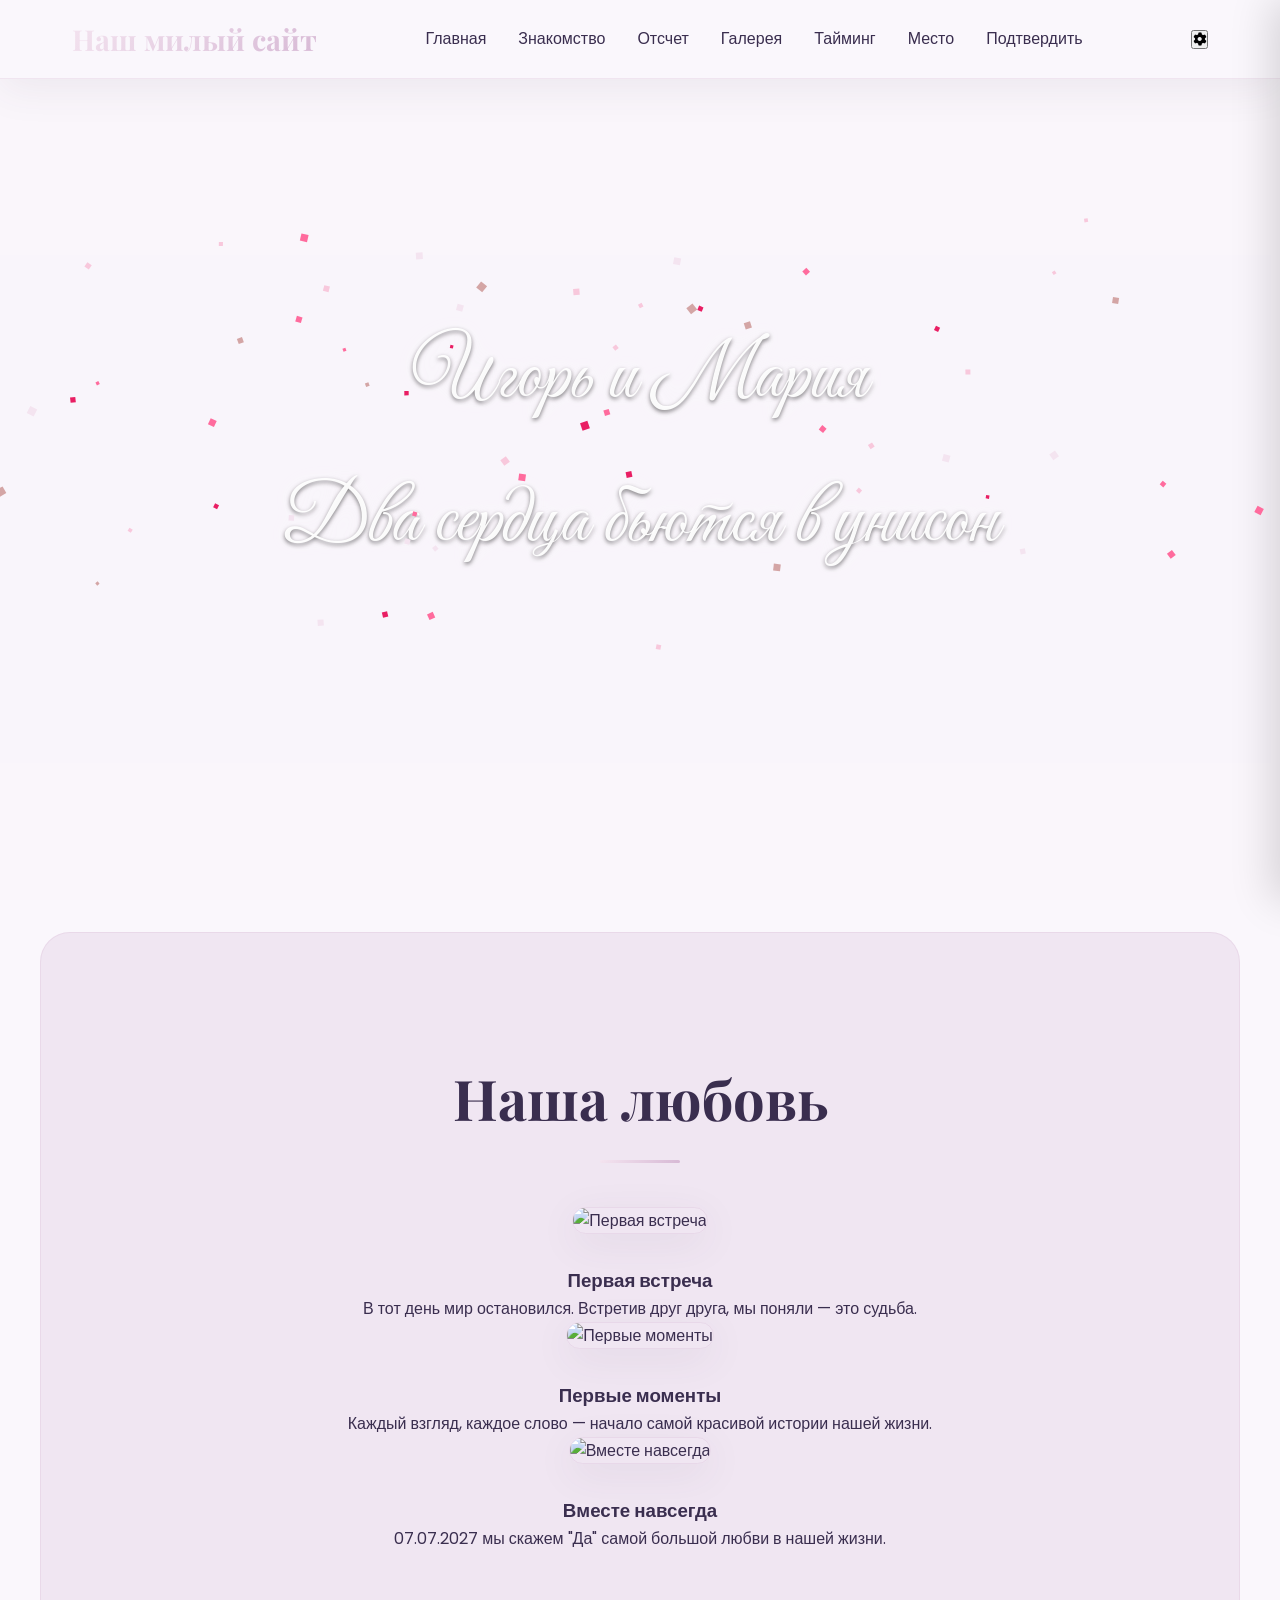
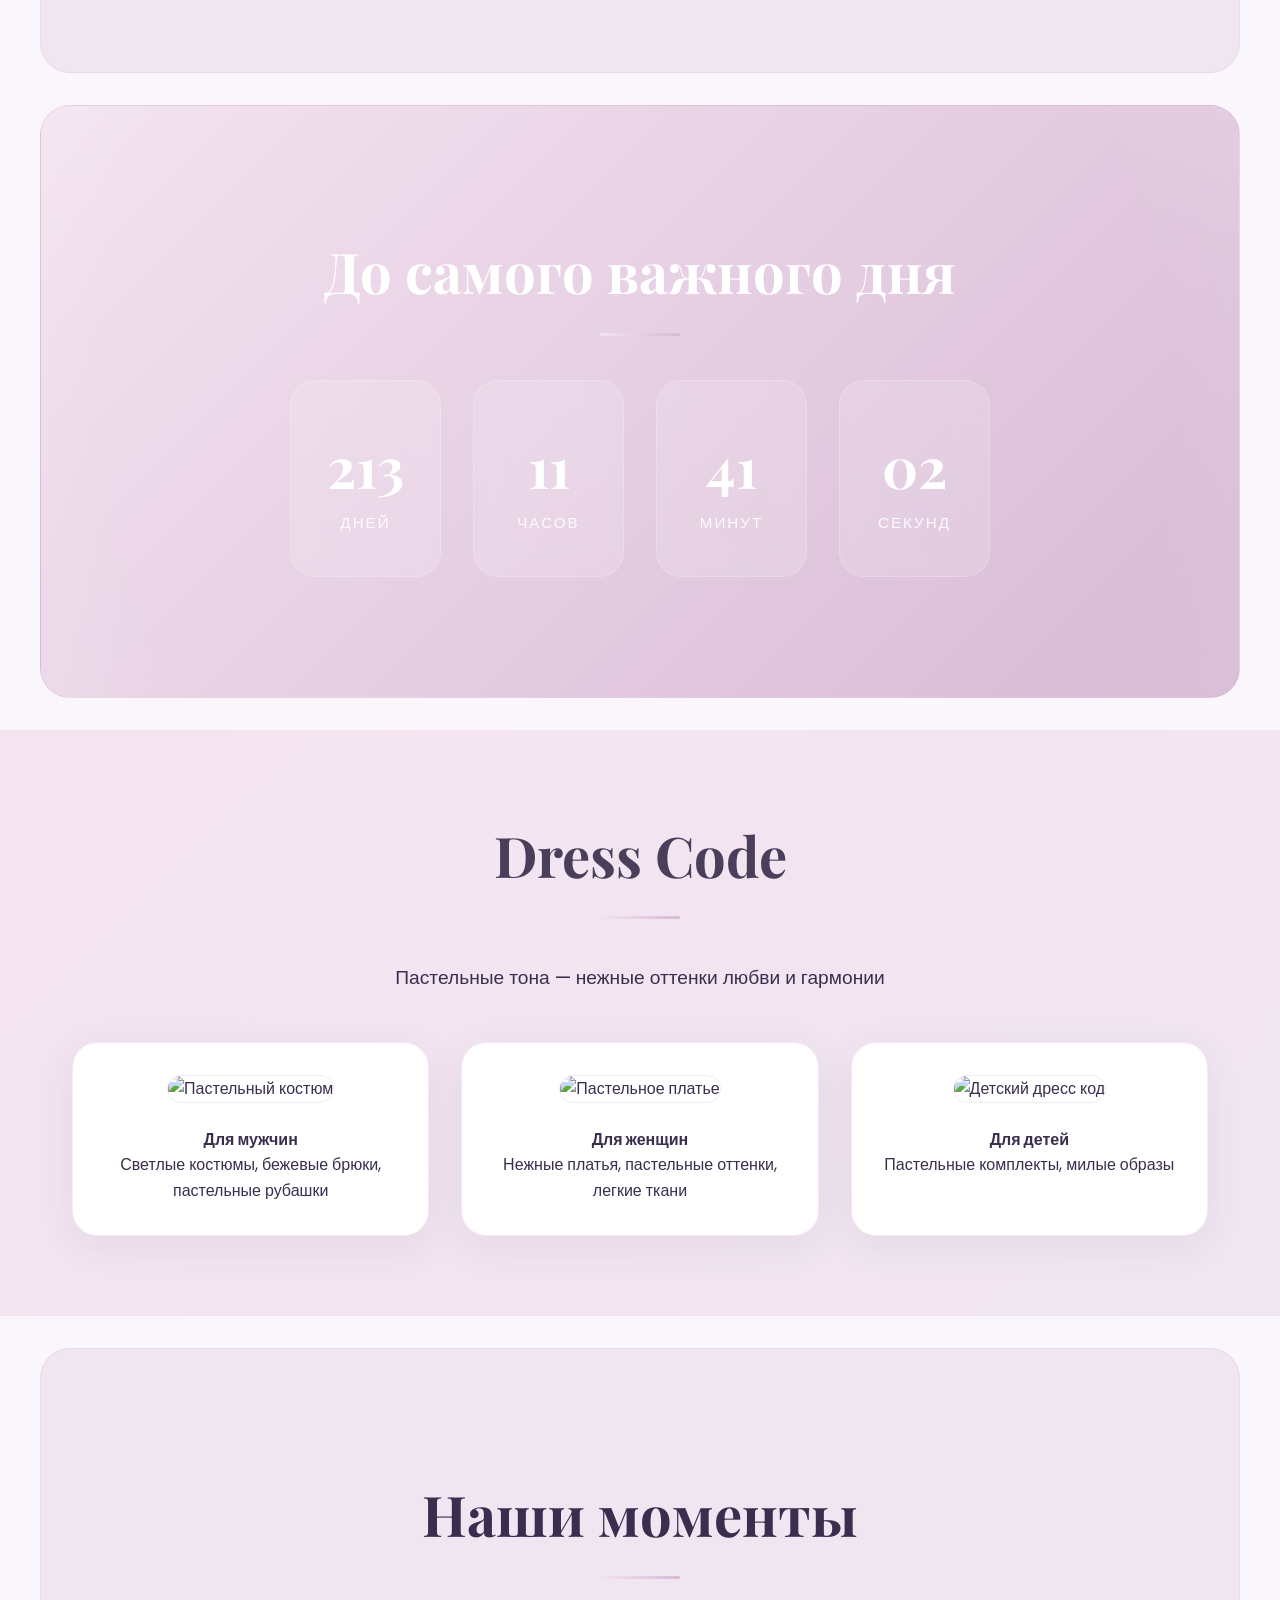
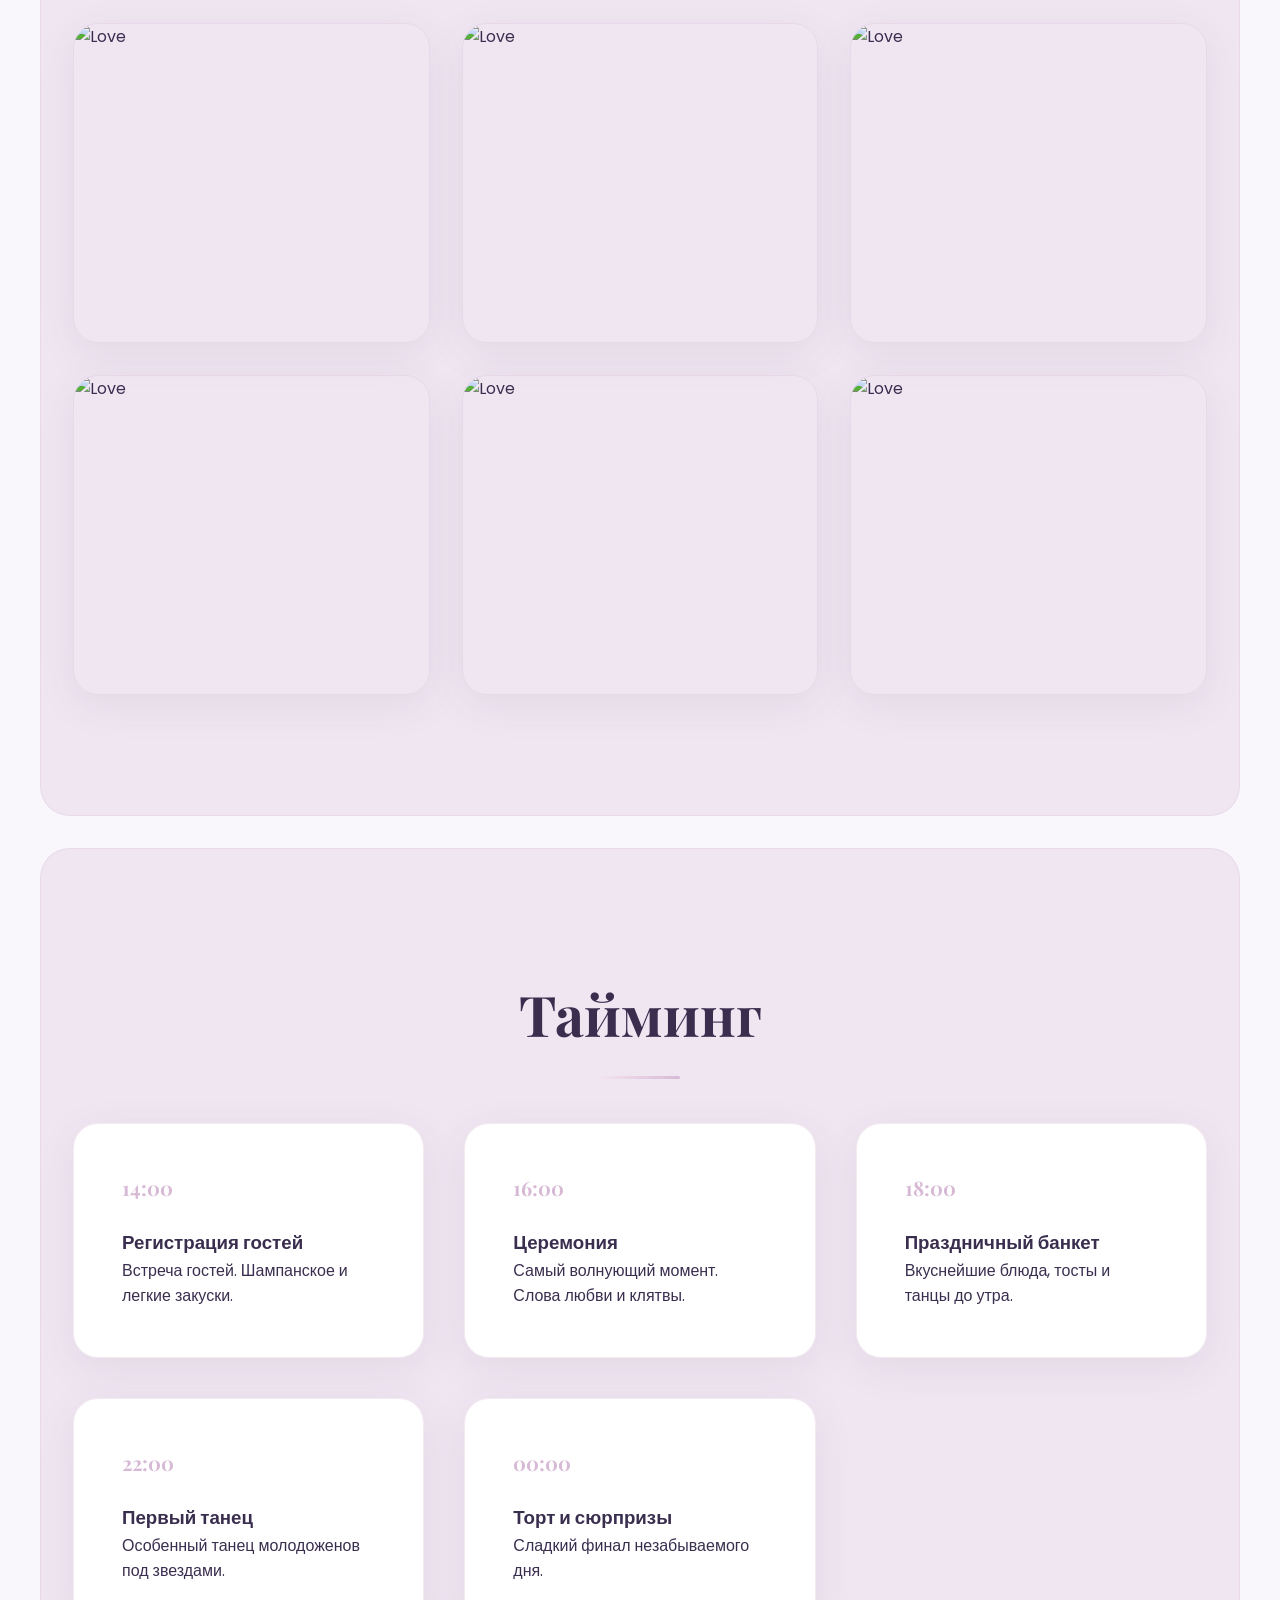
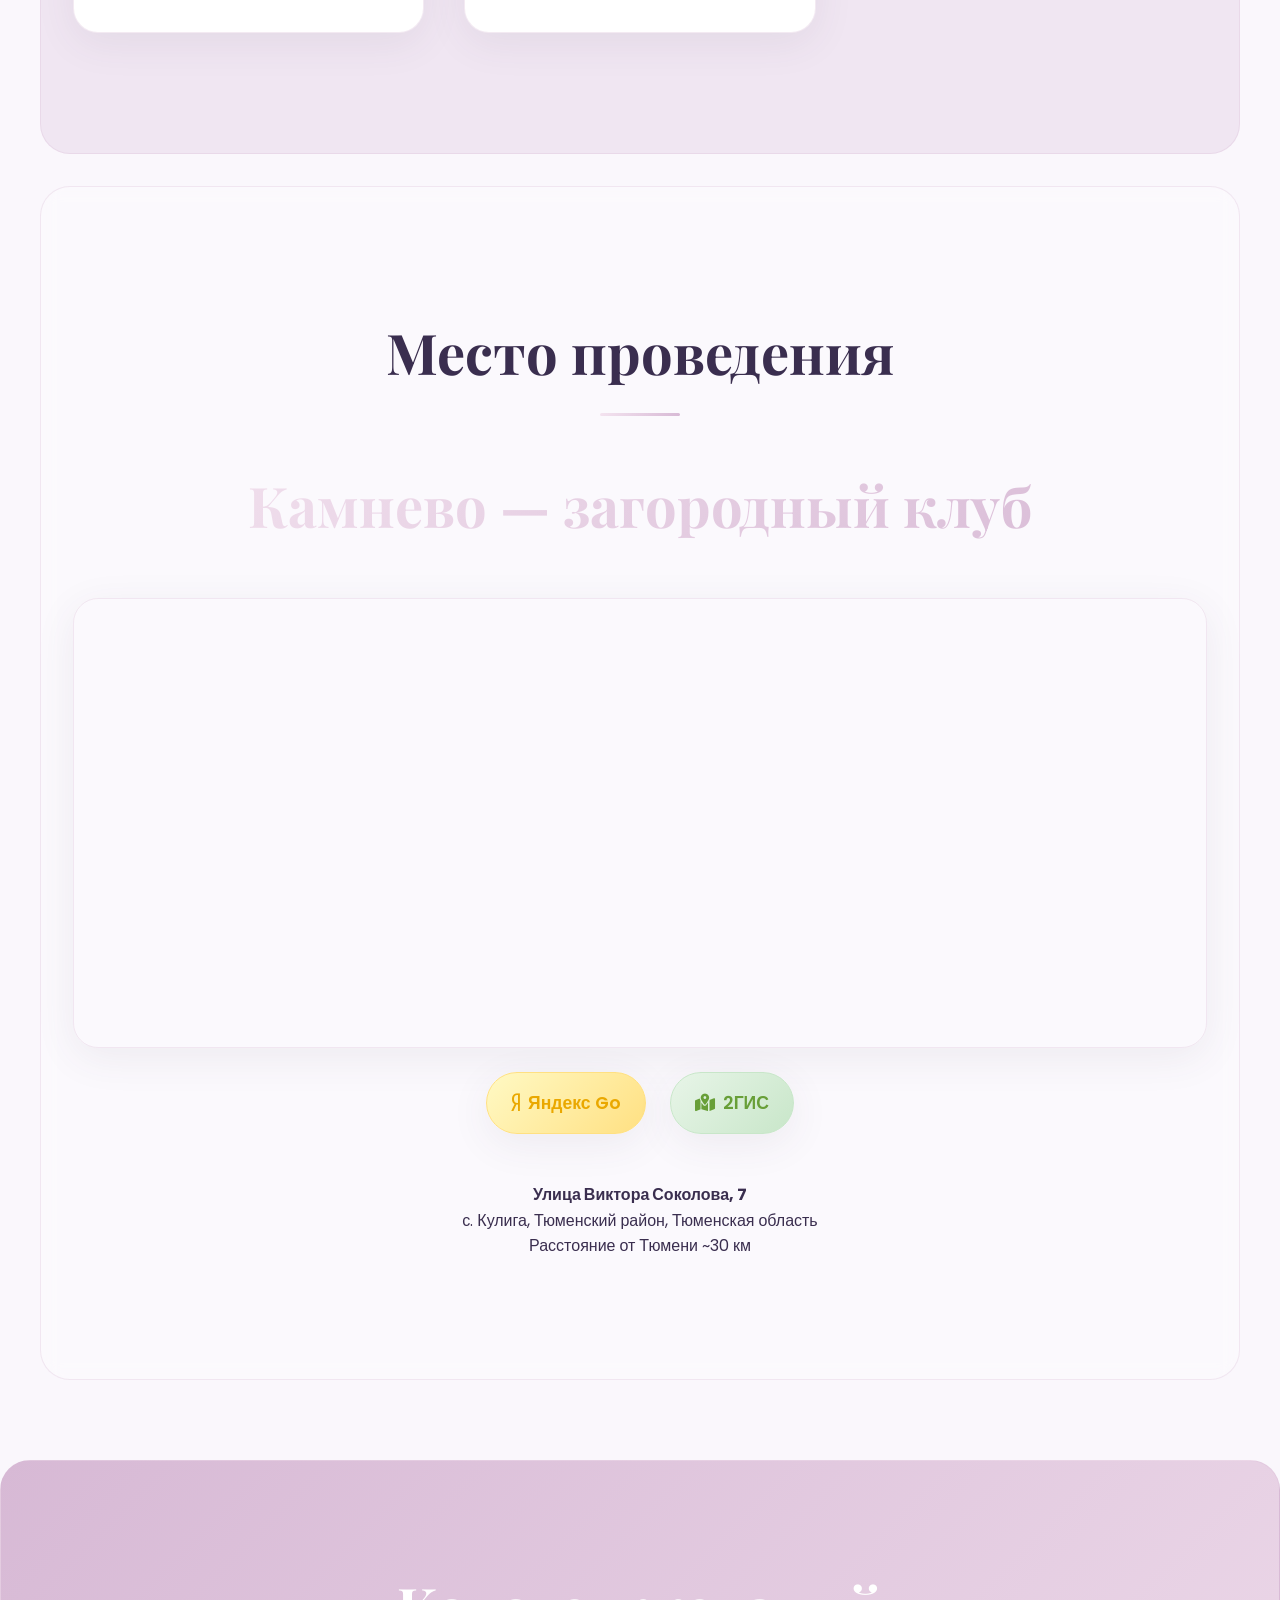
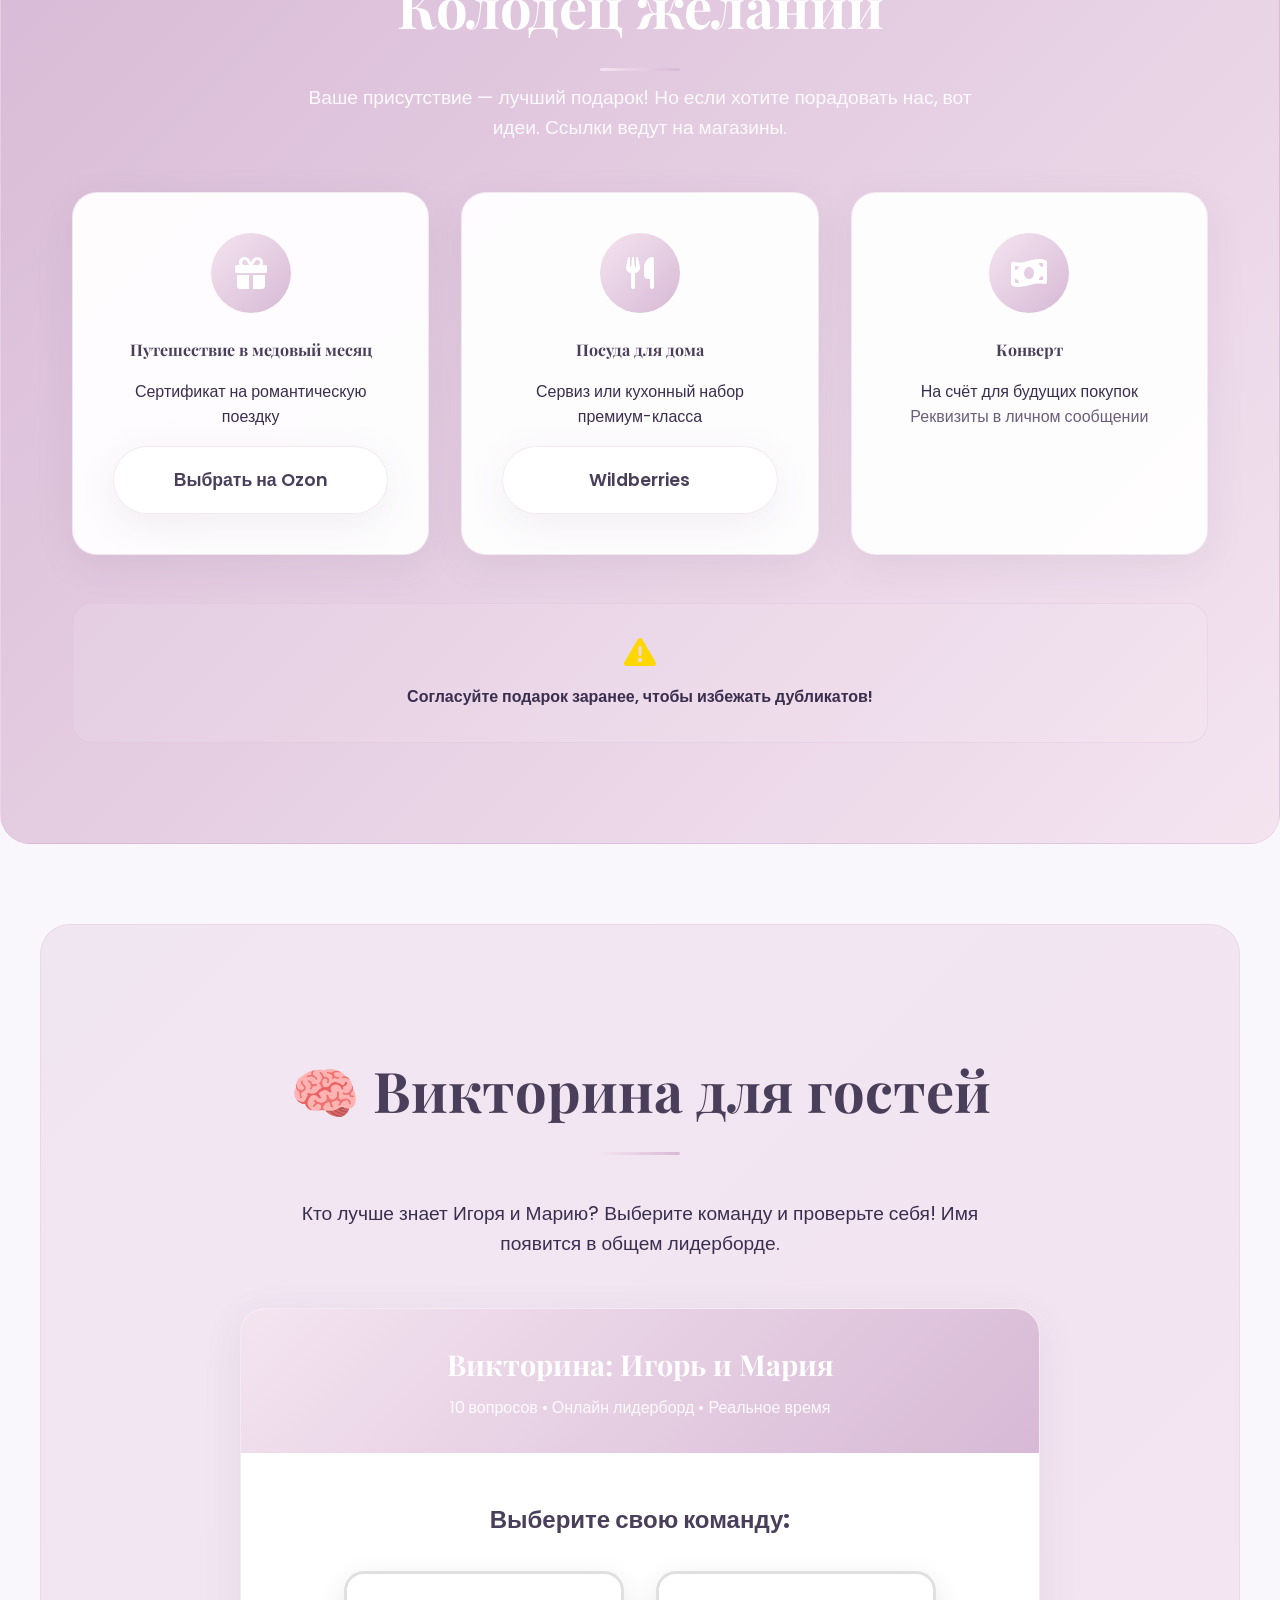
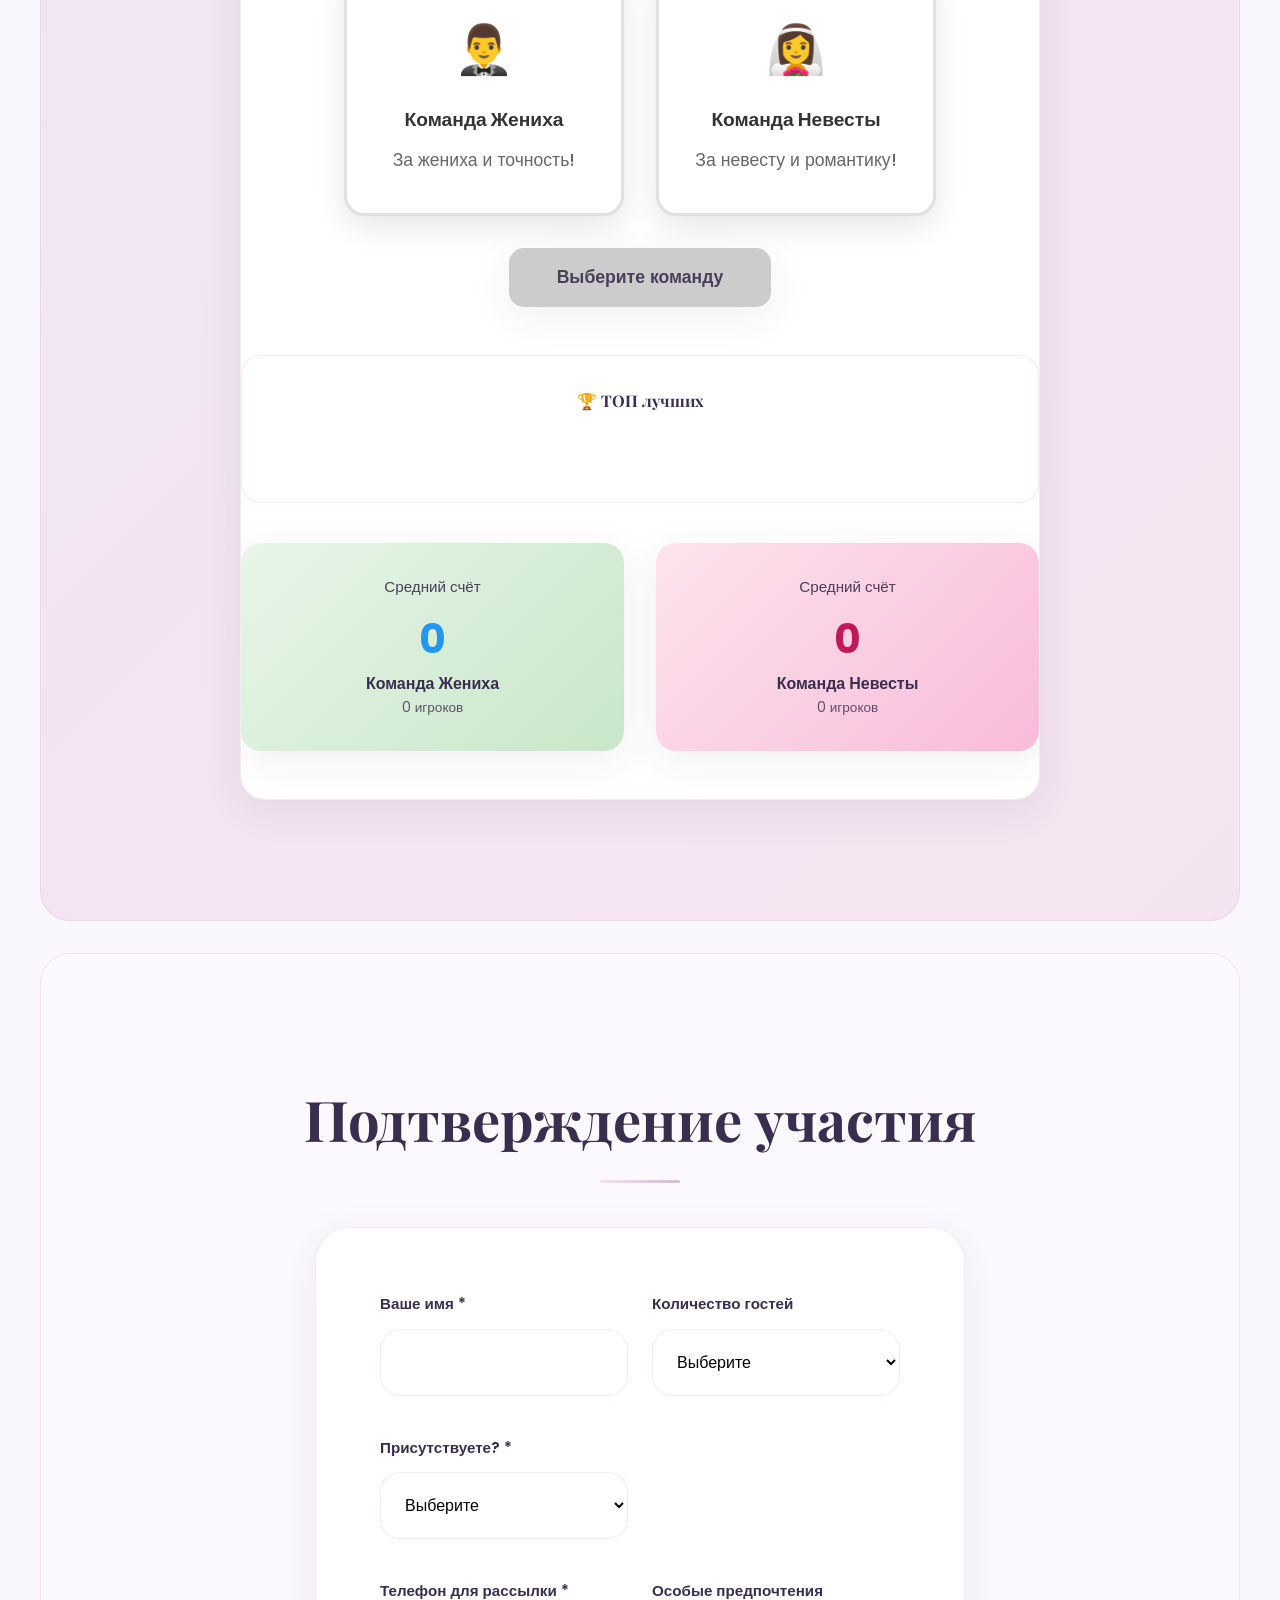
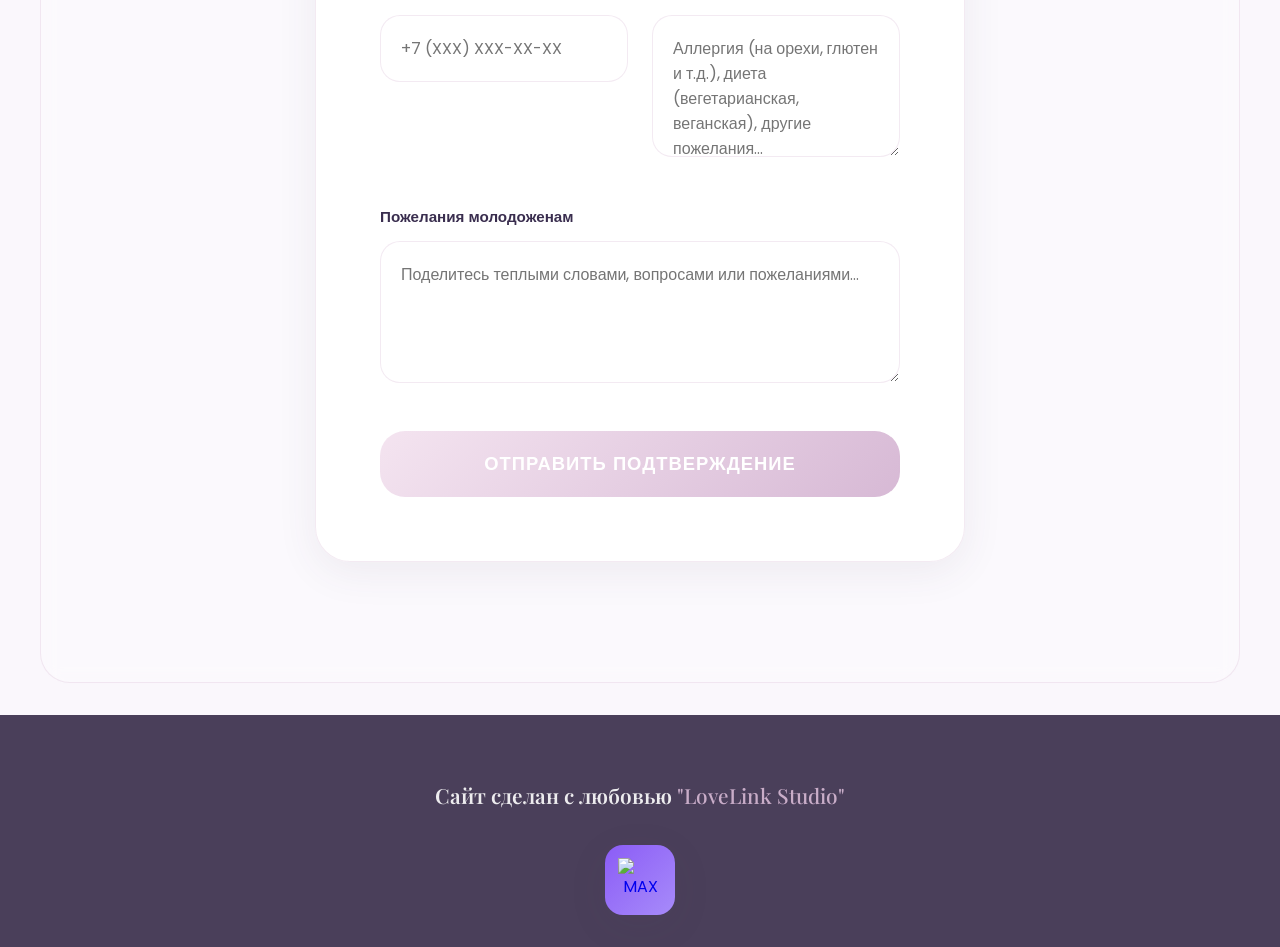
==== index.html @ 25027be7 "Update index.html" ====
<!DOCTYPE html>
<html lang="ru">
<head>
    <meta charset="UTF-8">
    <meta name="viewport" content="width=device-width, initial-scale=1.0">
    <title>Свадебная сказка Игорь и Мария</title>
    <script src="https://unpkg.com/aos@2.3.1/dist/aos.js"></script>
    <link href="https://unpkg.com/aos@2.3.1/dist/aos.css" rel="stylesheet">
    <link href="https://fonts.googleapis.com/css2?family=Playfair+Display:wght@400;700&family=Poppins:wght@300;400;600&display=swap" rel="stylesheet">
    <link href="https://cdn.jsdelivr.net/npm/@fortawesome/fontawesome-free@6.4.0/css/all.min.css" rel="stylesheet">
    <script src="https://api-maps.yandex.ru/2.1/?apikey=ваш-api-ключ-yandex-maps&lang=ru_RU" type="text/javascript"></script>
    <link href="https://cdnjs.cloudflare.com/ajax/libs/animate.css/4.1.1/animate.min.css" rel="stylesheet">
    <link href="https://fonts.googleapis.com/css2?family=Great+Vibes&display=swap" rel="stylesheet">
    <script src="https://www.gstatic.com/firebasejs/10.12.2/firebase-app-compat.js"></script>
    <script src="https://www.gstatic.com/firebasejs/10.12.2/firebase-database-compat.js"></script>
    <script>
    document.oncopy = () => false;
    document.oncut = () => false;
    document.oncontextmenu = () => false;
    document.onselectstart = () => false;
    document.body.style.userSelect = "none";
  </script>
    <script>
  const rsvpFirebaseConfig = {
    apiKey: "AIzaSyC2zHfSvobeo0cpVVtUy0iPur2aoTE-1lA",
    authDomain: "weddingllsezhunov.firebaseapp.com",
    databaseURL: "https://weddingllsezhunov-default-rtdb.europe-west1.firebasedatabase.app",
    projectId: "weddingllsezhunov",
    storageBucket: "weddingllsezhunov.firebasestorage.app",
    messagingSenderId: "838708765760",
    appId: "1:838708765760:web:2844d915fc5fa7b91ceba5"
  };
  
  firebase.initializeApp(rsvpFirebaseConfig);
  const rsvpDb = firebase.database();
</script>
    <style>
        :root {
            /* Пастельная романтическая палитра */
            --primary: #f4e4f0;      /* Светло-лавандовый */
            --secondary: #e8d5e2;     /* Розово-сиреневый */
            --accent: #d7b9d5;        /* Лавандовый акцент */
            --accent-light: #f0e6f2;  /* Очень светлый лавандовый */
            --dark: #4a3f5a;          /* Темно-фиолетовый */
            --light: #faf7fc;         /* Кремовый белый */
            --text-dark: #3a2e4f;     /* Основной текст */
            --text-light: #6b5e7a;    /* Вторичный текст */
            --shadow: 0 10px 40px rgba(74, 63, 90, 0.08);
            --gradient: linear-gradient(135deg, var(--primary) 0%, var(--accent) 100%);
            --border: 1px solid rgba(215, 185, 213, 0.3);
            
        /* Ночной режим - пастельный темный */
            --night-bg: #2a2338;
            --night-text: #e9d5f2;
            --night-primary: #d7b9d5;
        }

        * {
            margin: 0;
            padding: 0;
            box-sizing: border-box;
        }

        body {
            font-family: 'Poppins', sans-serif;
            line-height: 1.6;
            overflow-x: hidden;
            scroll-behavior: smooth;
            transition: all 0.4s cubic-bezier(0.4, 0, 0.2, 1);
            background: var(--light);
            color: var(--text-dark);
        }

        .night-mode {
            background: var(--night-bg);
            color: var(--night-text);
        }

        .night-mode .section {
            background: rgba(255, 255, 255, 0.03);
            border: 1px solid rgba(215, 185, 213, 0.1);
        }

        header {
            position: fixed;
            top: 0;
            width: 100%;
            z-index: 1000;
            background: rgba(250, 247, 252, 0.95);
            backdrop-filter: blur(20px);
            padding: 1rem 0;
            transition: all 0.3s ease;
            box-shadow: var(--shadow);
            border-bottom: var(--border);
        }

        .nav-container {
            max-width: 1200px;
            margin: 0 auto;
            padding: 0 2rem;
            display: flex;
            justify-content: space-between;
            align-items: center;
        }

        .logo {
            font-family: 'Playfair Display', serif;
            font-size: 1.8rem;
            font-weight: 700;
            background: var(--gradient);
            -webkit-background-clip: text;
            -webkit-text-fill-color: transparent;
            background-clip: text;
        }

        .nav-menu {
            display: flex;
            list-style: none;
            gap: 2rem;
        }

        .nav-link {
            text-decoration: none;
            color: var(--text-dark);
            font-weight: 500;
            position: relative;
            transition: color 0.3s ease;
        }

        .nav-link::after {
            content: '';
            position: absolute;
            bottom: -5px;
            left: 0;
            width: 0;
            height: 2px;
            background: var(--gradient);
            transition: width 0.3s ease;
        }

        .nav-link:hover::after {
            width: 100%;
        }

        .nav-link:hover {
            color: var(--dark);
        }

        .mobile-menu-btn {
            display: none;
            flex-direction: column;
            cursor: pointer;
            gap: 4px;
        }

        .mobile-menu-btn span {
            width: 25px;
            height: 3px;
            background: var(--text-dark);
            transition: 0.3s;
        }    

        /* Hero Section - Минималистичный */
        .hero {
  height: 100vh;
  position: relative;
  overflow: hidden;
  display: flex;
  align-items: center;
  justify-content: center;
  text-align: center;
  /* УБРАЛИ background var(--gradient) */
}

        .hero::before {
content: 'Игорь и Мария\AДва сердца бьются в унисон';
position: absolute;
top: 0;
left: 0;
right: 0;
bottom: 0;
font-family: 'Great Vibes', 'Playfair Display', serif;
font-size: clamp(2.5rem, 7vw, 5rem);
color: rgba(255, 255, 255, 0.95);
display: flex;
flex-direction: column;
align-items: center;
justify-content: center;
text-align: center;
line-height: 1.8;
text-shadow:
0 2px 4px rgba(0,0,0,0.5),
0 0 20px rgba(244, 228, 240, 0.2);
z-index: 1;
background: rgba(244, 228, 240, 0.1);
white-space: pre;

}

        @keyframes float {
            0% { transform: translateY(0px) rotate(0deg); }
            100% { transform: translateY(-100vh) rotate(360deg); }
        }

        .hero-content {
            max-width: 800px;
            padding: 0 2rem;
            z-index: 2;
            position: relative;
        }

        .hero-title {
            font-family: 'Playfair Display', serif;
            font-size: clamp(3rem, 8vw, 6rem);
            margin-bottom: 1rem;
            opacity: 0;
            animation: fadeInUp 1.5s 0.3s forwards;
        }

        .hero-date {
            font-size: clamp(1.5rem, 4vw, 2.5rem);
            font-weight: 600;
            margin-bottom: 3rem;
            opacity: 0;
            animation: fadeInUp 1.5s 0.8s forwards;
            color: rgba(255, 255, 255, 0.9);
        }

        @keyframes fadeInUp {
            to {
                opacity: 1;
                transform: translateY(0);
            }
        }

        .cta-button {
            display: inline-block;
            padding: 1.2rem 3rem;
            background: rgba(255, 255, 255, 0.95);
            color: var(--dark);
            text-decoration: none;
            border-radius: 50px;
            font-weight: 600;
            font-size: 1.1rem;
            box-shadow: var(--shadow);
            transition: all 0.4s cubic-bezier(0.4, 0, 0.2, 1);
            opacity: 0;
            animation: fadeInUp 1.5s 1.3s forwards;
            border: var(--border);
        }

        .cta-button:hover {
            transform: translateY(-8px);
            box-shadow: 0 25px 60px rgba(74, 63, 90, 0.2);
        }

        /* Секции */
        .section {
            padding: 120px 0;
            max-width: 1200px;
            margin: 0 auto;
            padding-left: 2rem;
            padding-right: 2rem;
            background: rgba(255, 255, 255, 0.3);
            border-radius: 30px;
            margin: 2rem auto;
            border: var(--border);
            backdrop-filter: blur(10px);
        }

        .section-title {
            font-family: 'Playfair Display', serif;
            font-size: clamp(2rem, 5vw, 3.5rem);
            text-align: center;
            margin-bottom: 4rem;
            position: relative;
        }

        .section-title::after {
            content: '';
            position: absolute;
            bottom: -20px;
            left: 50%;
            transform: translateX(-50%);
            width: 80px;
            height: 3px;
            background: var(--gradient);
            border-radius: 2px;
        }

        /* Love Story */
        .love-story {
            background: var(--accent-light);
        }

        .story-grid {
            display: grid;
            grid-template-columns: repeat(auto-fit, minmax(350px, 1fr));
            gap: 4rem;
            margin-top: 4rem;
        }

        .story-item {
            text-align: center;
            opacity: 0;
            transition: all 0.6s ease;
        }

        .story-item[data-aos="fade-up"] {
            opacity: 1;
            transform: translateY(0);
        }

        .story-image {
            width: 100%;
            height: 350px;
            object-fit: cover;
            border-radius: 25px;
            margin-bottom: 2rem;
            box-shadow: var(--shadow);
            transition: transform 0.5s ease;
            border: var(--border);
        }

        .story-image:hover {
            transform: scale(1.03);
        }

        /* Countdown */
        .countdown {
            background: var(--gradient);
            color: white;
            text-align: center;
            position: relative;
            overflow: hidden;
            border-radius: 30px;
        }

        .countdown::before {
            content: '';
            position: absolute;
            top: -50%;
            left: -50%;
            width: 200%;
            height: 200%;
            background: 
                radial-gradient(circle, transparent 40%, rgba(255,255,255,0.1) 50%);
            animation: rotate 25s linear infinite;
        }

        @keyframes rotate {
            0% { transform: rotate(0deg); }
            100% { transform: rotate(360deg); }
        }

        .countdown-grid {
            display: grid;
            grid-template-columns: repeat(auto-fit, minmax(130px, 1fr));
            gap: 2rem;
            max-width: 700px;
            margin: 4rem auto 0;
        }

        .countdown-item {
            background: rgba(255, 255, 255, 0.15);
            backdrop-filter: blur(15px);
            padding: 2.5rem 1rem;
            border-radius: 25px;
            text-align: center;
            position: relative;
            z-index: 2;
            border: 1px solid rgba(255, 255, 255, 0.2);
        }

        .countdown-number {
            font-family: 'Playfair Display', serif;
            font-size: 3.5rem;
            font-weight: 700;
            display: block;
        }

        .countdown-label {
            font-size: 0.95rem;
            opacity: 0.9;
            text-transform: uppercase;
            letter-spacing: 2px;
            font-weight: 300;
        }

        /* RSVP Форма */
        .rsvp-form {
            max-width: 650px;
            margin: 0 auto;
            background: rgba(255, 255, 255, 0.9);
            padding: 4rem;
            border-radius: 35px;
            box-shadow: var(--shadow);
            backdrop-filter: blur(25px);
            border: var(--border);
        }

        .form-group {
            margin-bottom: 2.5rem;
        }

        .form-group label {
            display: block;
            margin-bottom: 0.75rem;
            font-weight: 600;
            color: var(--text-dark);
            font-size: 0.95rem;
        }

        .form-group input,
        .form-group select,
        .form-group textarea {
            width: 100%;
            padding: 1.25rem;
            border: var(--border);
            border-radius: 20px;
            font-size: 1rem;
            transition: all 0.4s ease;
            font-family: inherit;
            background: rgba(255, 255, 255, 0.8);
        }

        .form-group input:focus,
        .form-group select:focus,
        .form-group textarea:focus {
            outline: none;
            border-color: var(--accent);
            box-shadow: 0 0 0 4px rgba(215, 185, 213, 0.15);
            background: white;
            transform: translateY(-2px);
        }

        .form-row {
            display: grid;
            grid-template-columns: 1fr 1fr;
            gap: 1.5rem;
        }

        .submit-btn {
            width: 100%;
            padding: 1.4rem;
            background: var(--gradient);
            color: white;
            border: none;
            border-radius: 25px;
            font-size: 1.15rem;
            font-weight: 600;
            cursor: pointer;
            transition: all 0.4s ease;
            text-transform: uppercase;
            letter-spacing: 1px;
        }

        .submit-btn:hover {
            transform: translateY(-4px);
            box-shadow: 0 25px 60px rgba(74, 63, 90, 0.3);
        }

        /* Галерея */
        .gallery {
            background: var(--accent-light);
        }

        .gallery-grid {
            display: grid;
            grid-template-columns: repeat(auto-fit, minmax(320px, 1fr));
            gap: 2rem;
        }

        .gallery-item {
            position: relative;
            overflow: hidden;
            border-radius: 25px;
            box-shadow: var(--shadow);
            height: 320px;
            border: var(--border);
        }

        .gallery-item img {
            width: 100%;
            height: 100%;
            object-fit: cover;
            transition: transform 0.6s ease;
        }

        .gallery-item:hover img {
            transform: scale(1.08);
        }

        .gallery-overlay {
            position: absolute;
            bottom: 0;
            left: 0;
            right: 0;
            background: linear-gradient(transparent, rgba(0,0,0,0.85));
            color: white;
            padding: 2.5rem 2rem;
            transform: translateY(100%);
            transition: transform 0.4s ease;
        }

        .gallery-item:hover .gallery-overlay {
            transform: translateY(0);
        }

        /* Расписание */
        .schedule {
            background: var(--accent-light);
        }

        .schedule-grid {
            display: grid;
            grid-template-columns: repeat(auto-fit, minmax(320px, 1fr));
            gap: 2.5rem;
        }

        .schedule-item {
            background: white;
            padding: 3rem;
            border-radius: 25px;
            box-shadow: var(--shadow);
            border-left: 5px solid var(--accent);
            border: var(--border);
            transition: transform 0.3s ease;
        }

        .schedule-item:hover {
            transform: translateY(-8px);
        }

        .schedule-time {
            font-size: 1.25rem;
            font-weight: 700;
            color: var(--accent);
            margin-bottom: 1.5rem;
            font-family: 'Playfair Display', serif;
        }

        /* Карта */
        .map-container {
            height: 450px;
            border-radius: 25px;
            overflow: hidden;
            box-shadow: var(--shadow);
            margin-top: 3rem;
            border: var(--border);
        }

        /* Dress Code - НОВЫЙ БЛОК */
        .dresscode-section {
            background: linear-gradient(135deg, var(--primary), var(--accent-light));
            text-align: center;
            padding: 80px 0;
        }

        .dresscode-grid {
            display: grid;
            grid-template-columns: repeat(auto-fit, minmax(250px, 1fr));
            gap: 2rem;
            margin-top: 3rem;
        }

        .dresscode-item {
            background: white;
            padding: 2rem;
            border-radius: 25px;
            box-shadow: var(--shadow);
            border: var(--border);
            transition: transform 0.3s ease;
        }

        .dresscode-item:hover {
            transform: translateY(-10px);
        }

        .dresscode-image {
            width: 100%;
            height: 250px;
            object-fit: cover;
            border-radius: 20px;
            margin-bottom: 1.5rem;
            border: var(--border);
        }

        /* Админ панель - ШИРЕ */
        .admin-panel {
            position: fixed;
            top: 0;
            right: -600px;
            width: 600px;
            height: 100vh;
            background: rgba(255, 255, 255, 0.98);
            box-shadow: -8px 0 40px rgba(0,0,0,0.15);
            z-index: 2000;
            transition: right 0.4s cubic-bezier(0.4, 0, 0.2, 1);
            padding: 2.5rem;
            overflow-y: auto;
            border-left: var(--border);
            backdrop-filter: blur(20px);
        }

        .admin-panel.open {
            right: 0;
        }

        .admin-header {
            display: flex;
            justify-content: space-between;
            align-items: center;
            margin-bottom: 2.5rem;
            padding-bottom: 1.5rem;
            border-bottom: 2px solid var(--accent);
        }

        .close-admin {
            background: none;
            border: none;
            font-size: 1.8rem;
            cursor: pointer;
            color: var(--text-light);
            padding: 0.5rem;
            border-radius: 50%;
            transition: all 0.3s ease;
        }

        .close-admin:hover {
            background: var(--accent);
            color: white;
        }

        .entries-list {
            max-height: 70vh;
            overflow-y: auto;
            padding-right: 1rem;
        }

        .entry-item {
            background: var(--accent-light);
            padding: 2rem;
            margin-bottom: 1.5rem;
            border-radius: 20px;
            border-left: 4px solid var(--accent);
            transition: transform 0.3s ease;
        }

        .entry-item:hover {
            transform: translateX(8px);
        }

      /* Кнопки управления режимом + Telegram */
        .controls-panel {
            position: fixed;
            bottom: 30px;
            right: 30px;
            display: flex;
            gap: 1rem;
            z-index: 1001;
        }

        .mode-toggle, .telegram-icon {
            width: 65px;
            height: 65px;
            background: var(--gradient);
            color: white;
            border: none;
            border-radius: 50%;
            font-size: 1.3rem;
            cursor: pointer;
            box-shadow: var(--shadow);
            transition: all 0.4s cubic-bezier(0.4, 0, 0.2, 1);
            display: flex;
            align-items: center;
            justify-content: center;
            text-decoration: none;
        }

        .mode-toggle:hover, .telegram-icon:hover {
            transform: scale(1.15) rotate(360deg);
            box-shadow: 0 20px 50px rgba(74, 63, 90, 0.3);
        }  
        /* Подтверждение участия - В КОНЦЕ */
        .confirm-section {
            background: linear-gradient(135deg, var(--accent), var(--primary));
            text-align: center;
            padding: 100px 0;
            margin: 5rem auto;
        }

        .confirm-circle {
            width: 200px;
            height: 200px;
            background: rgba(255, 255, 255, 0.9);
            border-radius: 50%;
            margin: 0 auto 3rem;
            display: flex;
            align-items: center;
            justify-content: center;
            font-size: 4rem;
            color: var(--accent);
            box-shadow: var(--shadow);
            border: 3px solid rgba(255, 255, 255, 0.5);
            animation: pulse 2s infinite;
        }

        @keyframes pulse {
            0%, 100% { transform: scale(1); }
            50% { transform: scale(1.05); }
        }

        /* Footer - LoveLink Studio */
        .footer {
            background: var(--dark);
            color: white;
            text-align: center;
            padding: 4rem 2rem 2rem;
            position: relative;
        }

        .footer-content {
            max-width: 1200px;
            margin: 0 auto;
            display: flex;
            flex-direction: column;
            align-items: center;
            gap: 2rem;
        }

        .studio-text {
            font-family: 'Playfair Display', serif;
            font-size: 1.3rem;
            font-weight: 600;
            opacity: 0.9;
        }
.gallery-item {
  perspective: 1000px;
  transform-style: preserve-3d;
}

.gallery-item img {
  transition: transform 0.6s cubic-bezier(0.25, 0.46, 0.45, 0.94);
}

.gallery-itemhover img {
  transform: rotateY(10deg) rotateX(10deg) scale(1.05);
}
        .studio-link {
            color: var(--accent);
            text-decoration: none;
            font-weight: 500;
            transition: all 0.3s ease;
        }

        .studio-link:hover {
            color: white;
            text-shadow: 0 0 20px rgba(215, 185, 213, 0.5);
        }

        /* Guest Counter */
        .guest-counter {
            position: fixed;
            bottom: 110px;
            left: 30px;
            background: rgba(255, 255, 255, 0.95);
            padding: 1.25rem 2rem;
            border-radius: 30px;
            box-shadow: var(--shadow);
            font-weight: 600;
            z-index: 1002;
            border: var(--border);
            backdrop-filter: blur(20px);
        }
           
        /* Progress Bar */
        .progress-bar {
            position: fixed;
            top: 0;
            left: 0;
            width: 0;
            height: 4px;
            background: var(--gradient);
            z-index: 10000;
            transition: width 0.2s ease;
        }

        /* Notification */
        .notification {
            position: fixed;
            top: 120px;
            right: -400px;
            background: var(--gradient);
            color: white;
            padding: 1.5rem 2.5rem;
            border-radius: 20px;
            box-shadow: var(--shadow);
            z-index: 3000;
            transition: right 0.4s ease;
            font-weight: 500;
            border: 1px solid rgba(255, 255, 255, 0.2);
        }

        .notification.show {
            right: 30px;
        }

        /* Responsive */
        @media (max-width: 768px) {
            .nav-menu {
                display: none;
            }
            
            .mobile-menu-btn {
                display: flex;
            }
            .hero-bg-video {
  position: absolute;
  top: 0; left: 0; width: 100%; height: 100%;
  object-fit: cover; z-index: 1;
  opacity: 0.3;
}
.hero-video { position: relative; }
.hero-content { z-index: 2; }
            .form-row {
                grid-template-columns: 1fr;
            }
            
            .admin-panel {
                width: 100%;
                right: -100%;
            }
            
            .controls-panel {
                flex-direction: column;
                right: 20px;
            }
            
            .section {
                margin: 1rem;
                padding: 80px 1.5rem;
            }
        }

        /* Анимации для слабых устройств */
        @media (prefers-reduced-motion: reduce) {
            *, *::before, *::after {
                animation-duration: 0.01ms !important;
                animation-iteration-count: 1 !important;
                transition-duration: 0.01ms !important;
            }
        }
        /* 🎥 ФОНОВОЕ ВИДЕО */
#bgVideo {
  position: fixed !important;
  top: 0; left: 0; width: 100%; height: 100vh;
  object-fit: cover;
  z-index: -2;
}

.hero-content { position: relative; z-index: 3; }
header { z-index: 1001 !important; }

@media (max-width: 768px) {
  #bgVideo { object-fit: cover; object-position: center; }
}
     .map-buttons .cta-button {
    display: flex; align-items: center; gap: 0.5rem; padding: 1rem 1.5rem;
}   .wishlist-section {
  background: linear-gradient(135deg, var(--accent), var(--primary));
  text-align: center;
  padding: 100px 0;
  margin: 5rem auto;
  border-radius: 30px;
  border: var(--border);
  backdrop-filter: blur(10px);
}
.wishlist-grid {
  display: grid;
  grid-template-columns: repeat(auto-fit, minmax(280px, 1fr));
  gap: 2rem;
  margin-bottom: 3rem;
}
.wishlist-item {
  background: rgba(255, 255, 255, 0.95);
  padding: 2.5rem;
  border-radius: 25px;
  box-shadow: var(--shadow);
  border: var(--border);
  transition: transform 0.3s ease;
}
.wishlist-item:hover {
  transform: translateY(-10px);
}
.wishlist-icon {
  width: 80px;
  height: 80px;
  background: var(--gradient);
  border-radius: 50%;
  display: flex;
  align-items: center;
  justify-content: center;
  margin: 0 auto 1.5rem;
  font-size: 2rem;
  color: white;
}
.wishlist-item h4 {
  font-family: 'Playfair Display', serif;
  margin-bottom: 1rem;
  color: var(--dark);
}
        /* 🔥 МОБИЛЬНАЯ ОПТИМИЗАЦИЯ — Countdown, RSVP, Quiz */
@media (max-width: 768px) {
    /* Countdown — уменьшаем числа и блоки */
    .countdown-item {
        padding: 1.2rem 0.8rem !important;
    }
    .countdown-number {
        font-size: 2rem !important;
    }
    .countdown-grid {
        gap: 1rem;
        max-width: 100%;
    }
    .countdown-label {
        font-size: 0.75rem;
    }
    
    /* RSVP — компактная форма */
    .rsvp-form {
        padding: 2rem 1.5rem !important;
        margin: 1rem 0 !important;
    }
    .form-group input, .form-group select, .form-group textarea {
        padding: 0.9rem 1rem !important;
        font-size: 16px !important; /* Предотвращает зум */
    }
    .form-row {
        grid-template-columns: 1fr !important;
        gap: 1rem;
    }
    .submit-btn {
        padding: 1rem 2rem !important;
        font-size: 1rem !important;
    }
    
    /* ✅ Quiz — улучшенные стили для всех экранов */
.quiz-team {
    padding: 1.5rem 1rem !important;
    min-width: auto !important;
}
.quiz-team div:first-child {
    font-size: 2rem !important;
}
.quiz-team .team-name {
    font-size: 1.1rem !important;
}

/* ВОПРОСЫ — красиво и компактно */
#quiz-question {
  font-size: 1.4rem !important;     /* Чуть крупнее */
  font-weight: 500 !important;
  line-height: 1.7 !important;      /* Больше воздуха */
  padding: 2rem 2rem !important;    /* Больше отступов */
  margin-bottom: 3rem !important;
  min-height: 140px !important;     /* Выше блок */
  width: 100% !important;           /* ← НА ВСЮ ШИРИНУ */
  max-width: 100% !important;
  background: rgba(255,255,255,0.7) !important;
  border-radius: 25px !important;
  border: 2px solid var(--border) !important;
  box-shadow: var(--shadow) !important;
  text-align: center !important;
  display: flex !important;
  align-items: center !important;
  justify-content: center !important;
}

/* КНОПКИ ОТВЕТОВ */
#quiz-options button.cta-button {
    padding: 1.3rem 2rem !important;
    font-size: 1.1rem !important;
    margin-bottom: 1rem !important;
    border-radius: 18px !important;
    box-shadow: 0 8px 25px rgba(0,0,0,0.12) !important;
}

/* ПРОГРЕСС */
#quiz-progress {
    font-size: 1.1rem !important;
    font-weight: 700 !important;
    background: rgba(255,255,255,0.8) !important;
    padding: 0.8rem 1.5rem !important;
    border-radius: 25px !important;
    box-shadow: var(--shadow) !important;
}

.quiz-container {
    margin: 1rem !important;
    padding: 1.5rem !important;
}
    
    /* Общие отступы секций */
    .section {
        padding: 60px 1rem !important;
        margin: 1rem 0 !important;
    }
    .section-title {
        font-size: 2rem !important;
    }
}
@media (max-width: 768px) {
  #quiz-question {
    font-size: 1.2rem !important;
    padding: 1.8rem 1.2rem !important;
    min-height: 120px !important;
    margin-bottom: 2.5rem !important;
  }
}
@media (max-width: 480px) {
  #quiz-question { font-size: 1.1rem !important; padding: 1.5rem 1rem !important; }
}
  #quiz-options button.cta-button {
    padding: 1.1rem 1.5rem !important;
    font-size: 1rem !important;
  }
  #quiz-progress {
    font-size: 1rem !important;
    padding: 0.7rem 1.2rem !important;
  }
  #quiz-question strong {
    font-size: 1.2rem !important;
  }
}

@media (max-width: 480px) {
  #quiz-question { font-size: 1rem !important; }
  #quiz-options button.cta-button { font-size: 0.95rem !important; }
}
@media (max-width: 480px) {
    /* Сверхкомпактный режим */
    .countdown-number {
        font-size: 1.6rem !important;
    }
    .rsvp-form {
        padding: 1.5rem 1rem !important;
    }
    .quiz-team {
        padding: 1.2rem 0.8rem !important;
    }
    #quiz-question {
        font-size: 1rem !important;
    }
    .section {
        padding: 40px 0.5rem !important;
    }
}
        @media (max-width: 768px) {
    .hero-title {
        font-size: 3rem !important;
    }
    .hero-date {
        font-size: 1.5rem !important;
    }
}
        /* 🔥 ADMIN PANEL — МОБИЛЬНАЯ ОПТИМИЗАЦИЯ (сверхкомпакт) */
@media (max-width: 768px) {
    .admin-panel {
        width: 100% !important;
        right: -100% !important;
    }
    .admin-panel.open {
        right: 0 !important;
    }
    .admin-header {
        padding-bottom: 1rem !important;
        margin-bottom: 1.5rem !important;
    }
    .entries-list {
        max-height: 50vh !important;
        padding-right: 0.5rem;
    }
    .entry-item {
        padding: 1rem 0.8rem !important;
        margin-bottom: 1rem !important;
        font-size: 0.9rem !important;
    }
    .entry-item strong {
        font-size: 1rem !important;
    }
    .submit-btn, .download-btn { /* Все админ-кнопки */
        padding: 0.8rem 1.2rem !important;
        font-size: 0.9rem !important;
    }
    #adminPassInput {
        padding: 0.8rem !important;
        font-size: 16px !important;
    }
}

@media (max-width: 480px) {
    .admin-panel {
        padding: 1rem 0.5rem !important;
    }
    .entry-item {
        padding: 0.8rem 0.5rem !important;
        font-size: 0.85rem !important;
    }
    .submit-btn, .download-btn {
        padding: 0.7rem 1rem !important;
        font-size: 0.85rem !important;
    }
    .entries-list {
        max-height: 40vh !important;
    }
    .admin-header h3 {
        font-size: 1.2rem !important;
    }
}
@media (max-width: 768px) {
  #quiz-section {
    padding: 60px 1rem !important;
  }
  .quiz-container {
    max-width: 100% !important;
    margin: 0 0.5rem !important;
  }
  .quiz-header {
    padding: 1.5rem 1rem !important;
  }
  .quiz-header h3 {
    font-size: 1.4rem !important;
  }
  #quiz-welcome, #quiz-main, #quiz-results {
    padding: 2rem 1rem !important;
  }
  #quiz-welcome > div {
    flex-direction: column !important;
    gap: 1rem !important;
  }
  .quiz-team {
    min-width: auto !important;
    max-width: 100% !important;
    padding: 1.5rem 1rem !important;
  }
  .quiz-team div:first-child {
    font-size: 2rem !important;
  }
  .team-name {
    font-size: 1rem !important;
  }
  #quiz-question {
    font-size: 1.1rem !important;
    margin-bottom: 1.5rem !important;
    min-height: 80px !important;
    line-height: 1.4 !important;
  }
  .cta-button[onclick*="selectAnswer"] {
    padding: 0.8rem 1rem !important;
    font-size: 0.95rem !important;
  }
  #quiz-progress-fill {
    height: 8px !important;
  }
    div[style*="grid-template-columns: repeat"] {
    grid-template-columns: 1fr !important;
    gap: 1rem !important;
  }
  div[style*="padding: 2rem"] {
    padding: 1.5rem 1rem !important;
  }
  #quiz-score {
    font-size: 2.5rem !important;
  }
}

@media (max-width: 480px) {
  .quiz-team {
    padding: 1.2rem 0.8rem !important;
  }
  #quiz-question {
    font-size: 1rem !important;
  }
  #quiz-leaderboard {
    max-height: 120px !important;
    overflow-x: auto !important;
  }
  .quiz-header h3 {
    font-size: 1.2rem !important;
  }
}
/* 🔥 ЛИДЕРБОРД — КРАЯ ЭКРАНА, 0 ОТСТУПОВ, КОМПАКТНО */
@media (max-width: 768px) {
    #quiz-leaderboard {
        max-height: 420px !important;
        width: 120% !important;  /* СВЕРХШИРИНА */
        margin: 0 -3rem 0 -2.5rem !important;  /* ← К ЛЕВОМУ КРАЮ */
        font-size: 0.72rem !important;  /* ЕЩЁ МЕЛЧЕ */
        padding: 0.8rem 1.2rem !important;  /* МИНИМУМ */
        overflow-y: auto !important;
        overflow-x: hidden !important;
        background: rgba(255,255,255,0.98) !important;
        border-radius: 0 !important;
        border: none !important;
        border-top: 1px solid var(--accent) !important;
        border-bottom: 1px solid var(--accent) !important;
    }
    
    #quiz-leaderboard div {
        display: flex !important;
        justify-content: space-between !important;
        align-items: center !important;
        width: 100% !important;
        padding: 0.45rem 0.6rem !important;  /* СВЕРХКОМПАКТ */
        gap: 0.6rem !important;
        min-height: 36px !important;  /* МЕНЬШЕ */
        border-bottom: 1px solid rgba(0,0,0,0.03) !important;
        margin: 0 !important;
    }
    
    /* #1 #2 #3... — КОМПАКТ */
    #quiz-leaderboard span:first-child {
        font-weight: 800 !important;
        font-size: 0.92rem !important;
        color: #d7b9d5 !important;
        min-width: 30px !important;
        flex-shrink: 0 !important;
        text-align: center !important;
        background: transparent !important;  /* Без фона */
        padding: 0.1rem 0.3rem !important;
        border-radius: 4px !important;
    }
    
    /* ИМЯ — БОЛЬШЕ МЕСТА */
    #quiz-leaderboard span:nth-child(2) {
        flex: 1 !important;
        min-width: 0 !important;
        white-space: nowrap !important;
        overflow: hidden !important;
        text-overflow: ellipsis !important;
        max-width: 220px !important;  /* МАКСИМУМ */
        font-weight: 600 !important;
        color: #333 !important;
        font-size: 0.75rem !important;
        padding: 0 !important;
    }
    
    /* ТЕГИ — СКРЫТЫ */
    #quiz-leaderboard span:nth-child(3) {
        display: none !important;
    }
    
    /* РЕЗУЛЬТАТ — ПРАВЫЙ край */
    #quiz-leaderboard span:last-child {
        font-weight: 900 !important;
        font-size: 0.98rem !important;
        color: #d7b9d5 !important;
        text-align: right !important;
        min-width: 55px !important;
        flex-shrink: 0 !important;
        padding-left: 0.6rem !important;
        background: transparent !important;  /* Без фона */
    }
    
    h4[style*="Топ-7"] {
        font-size: 0.95rem !important;
        margin: 0.5rem 0 0.3rem 0 !important;
        padding: 0.4rem 1.2rem !important;
        font-weight: 700 !important;
        border-bottom: none !important;
        text-align: left !important;
        background: rgba(215,185,213,0.1) !important;
        border-radius: 6px 6px 0 0 !important;
    }
}

@media (max-width: 480px) {
    #quiz-leaderboard {
        width: 130% !important;
        margin: 0 -3.5rem 0 -3rem !important;
        padding: 0.6rem 1rem !important;
    }
    #quiz-leaderboard div {
        padding: 0.4rem 0.5rem !important;
        min-height: 34px !important;
    }
}
.footer a[href*="max.ru"]:hover {
  transform: scale(1.15) !important;
  box-shadow: 0 20px 50px rgba(139, 92, 246, 0.5) !important;
}







        
    </style>
</head>
<body>
    <!-- Progress Bar -->
    <div class="progress-bar" id="progressBar"></div>

    <!-- Header -->
    <header id="header">
        <div class="nav-container">
            <div class="logo">Наш милый сайт</div>
            <ul class="nav-menu">
                <li><a href="#hero" class="nav-link">Главная</a></li>
                <li><a href="#story" class="nav-link">Знакомство</a></li>
                <li><a href="#countdown" class="nav-link">Отсчет</a></li>
                <li><a href="#gallery" class="nav-link">Галерея</a></li>
                <li><a href="#schedule" class="nav-link">Тайминг</a></li>
                <li><a href="#location" class="nav-link">Место</a></li>
                <li><a href="#rsvp" class="nav-link">Подтвердить</a></li>
            </ul>
            <button class="mobile-menu-btn" id="mobileMenuBtn">
                <span></span><span></span><span></span>
            </button>
            <button class="admin-btn" id="adminBtn" title="Админ панель">
                <i class="fas fa-cog"></i>
            </button>
        </div>
    </header>

    <!-- Hero -->
    <section id="hero" class="hero">
        
  <div class="hero-content">
    <!-- существующий контент -->
  </div>

    </section>

    <!-- Love Story -->
    <section id="story" class="section love-story">
        <h2 class="section-title" data-aos="fade-up">Наша любовь</h2>
        <div class="story-item" data-aos="fade-up" data-aos-delay="100">
    <img src="https://raw.githubusercontent.com/LoveLinkStudio/WeddingLLS/main/pervoe.JPG" 
         alt="Первая встреча" 
         class="story-image" 
         loading="lazy">
                <h3>Первая встреча</h3>
                <p>В тот день мир остановился. Встретив друг друга, мы поняли — это судьба.</p>
            </div>
            <div class="story-item" data-aos="fade-up" data-aos-delay="200">
                <img src="https://raw.githubusercontent.com/LoveLinkStudio/WeddingLLS/main/vtoroe.JPG" alt="Первые моменты" class="story-image">
                <h3>Первые моменты</h3>
                <p>Каждый взгляд, каждое слово — начало самой красивой истории нашей жизни.</p>
            </div>
            <div class="story-item" data-aos="fade-up" data-aos-delay="300">
                <img src="https://raw.githubusercontent.com/LoveLinkStudio/WeddingLLS/main/tretie.JPG" alt="Вместе навсегда" class="story-image">
                <h3>Вместе навсегда</h3>
                <p>07.07.2027 мы скажем "Да" самой большой любви в нашей жизни.</p>
            </div>
        </div>
    </section>

    <!-- Countdown -->
    <section id="countdown" class="section countdown">
        <h2 class="section-title" style="color: white;" data-aos="fade-up">До самого важного дня</h2>
        <div class="countdown-grid" id="countdownGrid">
            <div class="countdown-item">
                <span class="countdown-number" id="days">00</span>
                <span class="countdown-label">дней</span>
            </div>
            <div class="countdown-item">
                <span class="countdown-number" id="hours">00</span>
                <span class="countdown-label">часов</span>
            </div>
            <div class="countdown-item">
                <span class="countdown-number" id="minutes">00</span>
                <span class="countdown-label">минут</span>
            </div>
            <div class="countdown-item">
                <span class="countdown-number" id="seconds">00</span>
                <span class="countdown-label">секунд</span>
            </div>
        </div>
    </section>

    <!-- Dress Code -->
    <section class="dresscode-section">
        <div style="max-width: 1200px; margin: 0 auto; padding: 0 2rem;">
            <h2 class="section-title" style="color: var(--dark);">Dress Code</h2>
            <p style="font-size: 1.2rem; margin-bottom: 3rem; max-width: 700px; margin-left: auto; margin-right: auto;">
                Пастельные тона — нежные оттенки любви и гармонии
            </p>
            <div class="dresscode-grid">
                <div class="dresscode-item">
                    <img src="https://raw.githubusercontent.com/LoveLinkStudio/WeddingLLS/main/dress1.JPG" alt="Пастельный костюм" class="dresscode-image">
                    <h4>Для мужчин</h4>
                    <p>Светлые костюмы, бежевые брюки, пастельные рубашки</p>
                </div>
                <div class="dresscode-item">
                    <img src="https://raw.githubusercontent.com/LoveLinkStudio/WeddingLLS/main/dress2.JPG" alt="Пастельное платье" class="dresscode-image">
                    <h4>Для женщин</h4>
                    <p>Нежные платья, пастельные оттенки, легкие ткани</p>
                </div>
                <div class="dresscode-item">
                    <img src="https://raw.githubusercontent.com/LoveLinkStudio/WeddingLLS/main/dress3.JPG" alt="Детский дресс код" class="dresscode-image">
                    <h4>Для детей</h4>
                    <p>Пастельные комплекты, милые образы</p>
                </div>
            </div>
        </div>
    </section>

    
        <!-- Gallery -->
    <section id="gallery" class="section gallery">
        <h2 class="section-title" data-aos="fade-up">Наши моменты</h2>
        <div class="gallery-grid">
            <div class="gallery-item" data-aos="zoom-in" data-aos-delay="100">
                <img src="https://raw.githubusercontent.com/LoveLinkStudio/WeddingLLS/main/momenti1.JPG" alt="Love">
                <div class="gallery-overlay">
                    <h4>Вместе навсегда</h4>
                    <p>Каждый момент с тобой — счастье</p>
                </div>
            </div>
            <div class="gallery-item" data-aos="zoom-in" data-aos-delay="200">
                <img src="https://raw.githubusercontent.com/LoveLinkStudio/WeddingLLS/main/momenti2.JPG" alt="Love">
                <div class="gallery-overlay">
                    <h4>Твоя улыбка</h4>
                    <p>Освещает весь мой мир</p>
                </div>
            </div>
            <div class="gallery-item" data-aos="zoom-in" data-aos-delay="300">
                <img src="https://raw.githubusercontent.com/LoveLinkStudio/WeddingLLS/main/momenti3.JPG" alt="Love">
                <div class="gallery-overlay">
                    <h4>Любовь бесконечна</h4>
                    <p>Как небо над нами</p>
                </div>
            </div>
            <div class="gallery-item" data-aos="zoom-in" data-aos-delay="400">
                <img src="https://raw.githubusercontent.com/LoveLinkStudio/WeddingLLS/main/momenti4.JPG" alt="Love">
                <div class="gallery-overlay">
                    <h4>Ты и я</h4>
                    <p>Против всего мира</p>
                </div>
            </div>
            <div class="gallery-item" data-aos="zoom-in" data-aos-delay="500">
                <img src="https://raw.githubusercontent.com/LoveLinkStudio/WeddingLLS/main/momenti5.JPG" alt="Love">
                <div class="gallery-overlay">
                    <h4>Будущие мечты</h4>
                    <p>Мы создадим вместе</p>
                </div>
            </div>
            <div class="gallery-item" data-aos="zoom-in" data-aos-delay="600">
                <img src="https://raw.githubusercontent.com/LoveLinkStudio/WeddingLLS/main/momenti6.JPG" alt="Love">
                <div class="gallery-overlay">
                    <h4>Вечная любовь</h4>
                    <p>Навсегда в наших сердцах</p>
                </div>
            </div>
        </div>
    </section>

    <!-- Schedule -->
    <section id="schedule" class="section schedule">
        <h2 class="section-title" data-aos="fade-up">Тайминг</h2>
        <div class="schedule-grid">
            <div class="schedule-item" data-aos="fade-right">
                <div class="schedule-time">14:00</div>
                <h3>Регистрация гостей</h3>
                <p>Встреча гостей. Шампанское и легкие закуски.</p>
            </div>
            <div class="schedule-item" data-aos="fade-up">
                <div class="schedule-time">16:00</div>
                <h3>Церемония</h3>
                <p>Самый волнующий момент. Слова любви и клятвы.</p>
            </div>
            <div class="schedule-item" data-aos="fade-left">
                <div class="schedule-time">18:00</div>
                <h3>Праздничный банкет</h3>
                <p>Вкуснейшие блюда, тосты и танцы до утра.</p>
            </div>
            <div class="schedule-item" data-aos="fade-right" data-aos-delay="100">
                <div class="schedule-time">22:00</div>
                <h3>Первый танец</h3>
                <p>Особенный танец молодоженов под звездами.</p>
            </div>
            <div class="schedule-item" data-aos="fade-up" data-aos-delay="200">
                <div class="schedule-time">00:00</div>
                <h3>Торт и сюрпризы</h3>
                <p>Сладкий финал незабываемого дня.</p>
            </div>
        </div>
    </section>

    <!-- Location -->
    <section id="location" class="section">
    <h2 class="section-title" data-aos="fade-up">Место проведения</h2>
     <div class="location-name" data-aos="fade-up" data-aos-delay="200" style="
        font-family: 'Playfair Display', serif;
        font-size: clamp(2rem, 5vw, 3.5rem);
        text-align: center;
        margin: 1rem 0 3rem;
        background: var(--gradient);
        -webkit-background-clip: text;
        -webkit-text-fill-color: transparent;
        background-clip: text;
        font-weight: 700;
    ">
        Камнево — загородный клуб
    </div>
    <div class="container">
        <div class="map-container" id="map"></div>
        <!-- Новые кнопки такси -->
        <div class="map-buttons" style="display: flex; gap: 1rem; justify-content: center; margin-top: 1.5rem;">
    <a href="https://taxi.yandex.ru/ru_ru?utm_source=yamaps&utm_medium=api&gfrom=%2C&gto=57.258832%2C65.10849&level&ref=2334695&tariff&referrer=appmetrica_tracking_id%3D241755468559577482%26ym_tracking_id%3D8467453618275674929" 
       class="cta-button" 
       style="background: linear-gradient(135deg, #FFF9C4, #FFE082); color: #EAA800; border: 1px solid #FFE082; margin-right: 0.5rem;" 
       target="_blank">
        <i class="fab fa-yandex"></i> Яндекс Go
    </a>
    <a href="https://2gis.ru/tyumen/firm/70000001041618161" 
       class="cta-button" 
       style="background: linear-gradient(135deg, #E8F5E8, #C8E6C9); color: #689F38; border: 1px solid #C8E6C9;" 
       target="_blank">
        <i class="fas fa-map-marked-alt"></i> 2ГИС
    </a>
</div>
        <div style="text-align: center; margin-top: 3rem;">
            <p data-aos="fade-up" data-aos-delay="100">
                <strong>Улица Виктора Соколова, 7</strong><br>
                с. Кулига, Тюменский район, Тюменская область
            </p>
            <p data-aos="fade-up" data-aos-delay="200">Расстояние от Тюмени ~30 км</p>
        </div>
    </div>
</section>

    <!-- Колодец желаний -->
<section class="wishlist-section" id="wishlist">
    <div style="max-width: 1200px; margin: 0 auto; padding: 0 2rem;">
        <h2 class="section-title" style="color: white; margin-bottom: 2rem;">Колодец желаний</h2>
        <p style="text-align: center; font-size: 1.2rem; margin-bottom: 3rem; color: rgba(255,255,255,0.9); max-width: 700px; margin-left: auto; margin-right: auto;">
            Ваше присутствие — лучший подарок! Но если хотите порадовать нас, вот идеи. Ссылки ведут на магазины.
        </p>
        <div class="wishlist-grid">
            <div class="wishlist-item" data-aos="fade-up" data-aos-delay="100">
                <div class="wishlist-icon"><i class="fas fa-gift"></i></div>
                <h4>Путешествие в медовый месяц</h4>
                <p>Сертификат на романтическую поездку</p>
                <a href="https://www.ozon.ru/" target="_blank" class="cta-button" style="margin-top: 1rem; display: block;">Выбрать на Ozon</a>
            </div>
            <div class="wishlist-item" data-aos="fade-up" data-aos-delay="200">
                <div class="wishlist-icon"><i class="fas fa-utensils"></i></div>
                <h4>Посуда для дома</h4>
                <p>Сервиз или кухонный набор премиум-класса</p>
                <a href="https://www.wildberries.ru/" target="_blank" class="cta-button" style="margin-top: 1rem; display: block;">Wildberries</a>
            </div>
            <div class="wishlist-item" data-aos="fade-up" data-aos-delay="300">
                <div class="wishlist-icon"><i class="fas fa-money-bill-wave"></i></div>
                <h4>Конверт</h4>
                <p>На счёт для будущих покупок</p>
                <p style="font-size: 1rem; color: var(--text-light);">Реквизиты в личном сообщении</p>
            </div>
        </div>
        <div style="text-align: center; margin-top: 3rem; padding: 2rem; background: rgba(255,255,255,0.1); border-radius: 20px; border: var(--border);">
            <i class="fas fa-exclamation-triangle" style="color: #ffd700; font-size: 2rem; margin-bottom: 1rem;"></i>
            <p style="font-weight: 600;">Согласуйте подарок заранее, чтобы избежать дубликатов!</p>
        </div>
    </div>
</section>

    
    
    
    
    
    
    
    
    <!-- Викторина для Игоря и Марии с Firebase + МОДАЛЬНОЕ ОКНО ИМЕНИ -->

<!-- Подключение Firebase -->
<script src="https://www.gstatic.com/firebasejs/10.12.2/firebase-app-compat.js"></script>
<script src="https://www.gstatic.com/firebasejs/10.12.2/firebase-database-compat.js"></script>

<!-- Викторина для Игоря и Марии -->
<section id="quiz-section" class="section" style="background: linear-gradient(135deg, var(--accent-light), var(--primary)); text-align: center; border-radius: 30px; border: var(--border);">
  <h2 class="section-title" style="color: var(--dark);">🧠 Викторина для гостей</h2>
  <p style="font-size: 1.2rem; max-width: 700px; margin: 0 auto 3rem; color: var(--text-dark);">Кто лучше знает Игоря и Марию? Выберите команду и проверьте себя! Имя появится в общем лидерборде.</p>
  
  <div class="quiz-container" style="max-width: 800px; margin: 0 auto; background: rgba(255,255,255,0.98); border-radius: 25px; box-shadow: var(--shadow); border: var(--border); overflow: hidden;">
    
    <!-- Header викторины -->
    <div class="quiz-header" style="padding: 2rem; background: var(--gradient); color: white; text-align: center;">
      <h3 style="font-family: 'Playfair Display', serif; font-size: 1.8rem; margin: 0;">Викторина: Игорь и Мария</h3>
      <p style="margin: 0.5rem 0 0; opacity: 0.9;">10 вопросов • Онлайн лидерборд • Реальное время</p>
    </div>

    <!-- ✅ ИСПРАВЛЕННЫЕ КНОПКИ -->
    <div id="quiz-welcome" style="padding: 3rem; text-align: center;">
      <h4 style="font-size: 1.5rem; margin-bottom: 2rem; color: var(--dark);">Выберите свою команду:</h4>
      <div style="display: flex; gap: 2rem; justify-content: center; margin-bottom: 2rem; flex-wrap: wrap;">
        
        <!-- КОМАНДА ИГОРЬ -->
        <div style="flex: 1; min-width: 250px; max-width: 280px;">
          <button class="quiz-team groom-team" data-team="groom" style="
            width: 100%; padding: 2.5rem 2rem; border: 3px solid #e0e0e0; border-radius: 20px; 
            cursor: pointer; transition: all 0.3s ease; background: #ffffff; 
            box-shadow: 0 10px 30px rgba(0,0,0,0.1); font-family: inherit; font-size: 1rem;
            user-select: none; position: relative; overflow: visible;">
            <div style="font-size: 3rem; margin-bottom: 1.2rem; transition: all 0.3s ease;">🤵‍♂️</div>
            <div class="team-name" style="font-size: 1.2rem; font-weight: 700; margin-bottom: 0.8rem; color: #333;">Команда Жениха</div>
            <div style="color: #666; font-size: 1.1rem; font-weight: 500;">За жениха и точность!</div>
          </button>
        </div>

        <!-- КОМАНДА МАРИЯ -->
        <div style="flex: 1; min-width: 250px; max-width: 280px;">
          <button class="quiz-team bride-team" data-team="bride" style="
            width: 100%; padding: 2.5rem 2rem; border: 3px solid #e0e0e0; border-radius: 20px; 
            cursor: pointer; transition: all 0.3s ease; background: #ffffff; 
            box-shadow: 0 10px 30px rgba(0,0,0,0.1); font-family: inherit; font-size: 1rem;
            user-select: none; position: relative; overflow: visible;">
            <div style="font-size: 3rem; margin-bottom: 1.2rem; transition: all 0.3s ease;">👰‍♀️</div>
            <div class="team-name" style="font-size: 1.2rem; font-weight: 700; margin-bottom: 0.8rem; color: #333;">Команда Невесты</div>
            <div style="color: #666; font-size: 1.1rem; font-weight: 500;">За невесту и романтику!</div>
          </button>
        </div>
        
      </div>
      <button id="quiz-start" class="cta-button" style="padding: 1.2rem 3rem; font-size: 1.1rem; cursor: not-allowed; opacity: 0.6; background: #ccc; border: none; border-radius: 15px; font-weight: 600;" disabled>Выберите команду</button>
    </div>

    <!-- Основной экран викторины -->
    <div id="quiz-main" style="padding: 3rem; display: none;">
      <div style="display: flex; align-items: center; justify-content: space-between; margin-bottom: 2rem; font-weight: 600; flex-wrap: wrap; gap: 1rem;">
        <span style="font-size: 1.1rem;">Команда: <span id="quiz-team-name" style="color: var(--accent); font-weight: 700; font-size: 1.2rem;"></span></span>
        <span id="quiz-progress" style="font-size: 1.2rem; font-weight: 700;">0/10</span>
      </div>
      <div class="progress-bar" style="height: 10px; background: var(--accent-light); border-radius: 5px; overflow: hidden; margin-bottom: 2rem; border: var(--border);">
        <div id="quiz-progress-fill" style="height: 100%; width: 0%; background: var(--gradient); transition: width 0.5s ease;"></div>
      </div>
      <div id="quiz-question" style="font-size: 1.4rem; font-weight: 500; line-height: 1.5; margin-bottom: 2rem; min-height: 100px; display: flex; align-items: center; justify-content: center; opacity: 0; transform: translateY(20px); transition: all 0.6s ease; text-align: center;"></div>
      <div id="quiz-options" style="display: flex; flex-direction: column; gap: 1rem; max-width: 600px; margin: 0 auto;"></div>
    </div>

    <!-- Результаты -->
    <div id="quiz-results" style="padding: 3rem; display: none; text-align: center;">
      <h3 style="font-family: 'Playfair Display', serif; font-size: 2.2rem; margin-bottom: 1rem;">Ваш результат:</h3>
      <div style="font-size: 3.5rem; font-weight: 700; color: var(--accent); margin-bottom: 1rem;" id="quiz-score">0</div>
      <div id="quiz-player-name" style="font-size: 1.3rem; font-weight: 500; color: var(--dark); margin-bottom: 1.5rem; background: rgba(255,255,255,0.7); padding: 0.5rem 1.5rem; border-radius: 25px; display: inline-block;"></div>
      <p style="font-size: 1.2rem; margin-bottom: 2.5rem; color: var(--text-dark);">Спасибо за участие! 🎉</p>
    </div>

    <!-- ЛИДЕРБОРД — ВСЕГДА ВИДИМ -->
    <div style="background: rgba(255,255,255,0.6); padding: 2rem; border-radius: 20px; margin-bottom: 2.5rem; border: var(--border); display: block;">
      <h4 style="margin-bottom: 1.5rem; font-family: 'Playfair Display', serif;">🏆 ТОП лучших</h4>
      <div id="quiz-leaderboard" style="max-height: 250px; overflow-y: auto; text-align: left; background: white; border-radius: 15px; padding: 1rem;"></div>
    </div>

    <!-- Средние баллы команд -->
    <div style="display: grid; grid-template-columns: repeat(auto-fit, minmax(220px, 1fr)); gap: 2rem; margin-bottom: 3rem;">
      <div style="background: linear-gradient(135deg, #e8f5e8, #c8e6c9); padding: 2rem; border-radius: 20px; box-shadow: var(--shadow);">
        <div style="font-size: 0.95rem; opacity: 0.9; margin-bottom: 0.5rem;">Средний счёт</div>
        <div id="avg-groom" style="font-size: 2.5rem; font-weight: 700; color: #2196f3;">0</div>
        <div style="font-weight: 600;">Команда Жениха</div>
        <div id="count-groom" style="font-size: 0.85rem; opacity: 0.8;">0 игроков</div>
      </div>
      <div style="background: linear-gradient(135deg, #fce4ec, #f8bbd9); padding: 2rem; border-radius: 20px; box-shadow: var(--shadow);">
        <div style="font-size: 0.95rem; opacity: 0.9; margin-bottom: 0.5rem;">Средний счёт</div>
        <div id="avg-bride" style="font-size: 2.5rem; font-weight: 700; color: #c2185b;">0</div>
        <div style="font-weight: 600;">Команда Невесты</div>
        <div id="count-bride" style="font-size: 0.85rem; opacity: 0.8;">0 игроков</div>
      </div>
    </div>
    
    
  </div>
</section>

<!-- МОДАЛЬНОЕ ОКНО - убрал backdrop-filter -->
<div id="name-modal" class="name-modal" style="position: fixed; inset: 0; background: rgba(0,0,0,0.7); display: none; justify-content: center; align-items: center; z-index: 10000;">
  <div class="name-modal-content" style="background: white; border-radius: 25px; box-shadow: 0 25px 60px rgba(0,0,0,0.3); padding: 3rem 2.5rem; max-width: 450px; width: 90%; text-align: center; border: var(--border);">
    <h3 style="font-family: 'Playfair Display', serif; font-size: 1.8rem; color: var(--dark); margin-bottom: 1rem;">✨ Представьтесь, пожалуйста!</h3>
    <p style="color: var(--text-light); margin-bottom: 2rem; line-height: 1.5;">Введите ваше имя — оно появится в общем лидерборде для всех гостей!</p>
    <input type="text" id="player-name-input" class="name-input" placeholder="Иван Иванов" maxlength="25" style="width: 100%; padding: 1.2rem 1.5rem; font-size: 1.1rem; border: 2px solid var(--border); border-radius: 15px; margin-bottom: 1.5rem; font-family: inherit; transition: all 0.3s ease;">
    <div style="display: flex; gap: 1rem;">
      <button id="name-skip" style="flex: 1; padding: 1rem; background: var(--accent-light); color: var(--dark); border: none; border-radius: 12px; font-size: 1rem; cursor: pointer; transition: all 0.3s;">Пропустить</button>
      <button id="name-confirm" style="flex: 1; padding: 1rem; background: var(--gradient); color: white; border: none; border-radius: 12px; font-size: 1rem; cursor: pointer; transition: all 0.3s; font-weight: 600;">Сохранить имя</button>
    </div>
  </div>
</div>

<!-- Скрипт викторины (без изменений, лидерборд всегда обновляется) -->
<script>
const firebaseConfig = {
  apiKey: "AIzaSyC2zHfSvobeo0cpVVtUy0iPur2aoTE-1lA",
  authDomain: "weddingllsezhunov.firebaseapp.com",
  databaseURL: "https://weddingllsezhunov-default-rtdb.europe-west1.firebasedatabase.app",
  projectId: "weddingllsezhunov",
  storageBucket: "weddingllsezhunov.firebasestorage.app",
  messagingSenderId: "838708765760",
  appId: "1:838708765760:web:2844d915fc5fa7b91ceba5"
};

firebase.initializeApp(firebaseConfig);
const db = firebase.database();

const questions = [
  { question: "Где Игорь и Мария познакомились?", options: ["На работе", "Через друзей", "В университете", "В интернете"], correct: 1 },
  { question: "Кто сделал первое предложение?", options: ["Игорь", "Мария", "Оба одновременно", "Родители"], correct: 0 },
  { question: "Любимое место пары для свиданий?", options: ["Парк", "Ресторан", "Кино", "Дома с вином"], correct: 3 },
  { question: "Чья любимая еда - суши?", options: ["Игоря", "Марии", "Обоих", "Никого"], correct: 2 },
  { question: "Какой фильм они смотрят на повтор?", options: ["Комедия", "Романтика", "Боевик", "Не смотрят фильмы"], correct: 1 },
  { question: "Кто лучше готовит?", options: ["Игорь", "Мария", "Вместе", "Заказывают"], correct: 2 },
  { question: "Любимое путешествие пары?", options: ["Море", "Горы", "Город", "Дома"], correct: 0 },
  { question: "Чей любимый цвет - розовый?", options: ["Игоря", "Марии", "Обоих", "Синий"], correct: 1 },
  { question: "Кто танцует лучше?", options: ["Игорь", "Мария", "Оба", "Никто"], correct: 2 },
  { question: "Сколько лет они вместе?", options: ["1 год", "2 года", "3 года", "Больше 3"], correct: 3 }
];

let currentTeam = '', currentQuestion = 0, score = 0, playerName = 'Гость', userId = '';
function checkQuizPlayed() {
  if (localStorage.getItem('weddingQuizPlayed') === 'true') {
    showNotification('❌ Вы уже проходил викторину!', 'error');
    // Показать лидерборд и статистику, скрыть всё остальное
    document.getElementById('quiz-welcome').style.display = 'none';
    document.getElementById('quiz-main').style.display = 'none';
    document.getElementById('quiz-results').style.display = 'block';
    // Загрузить лидерборд (listenToLeaderboard уже работает)
    return true;
  }
  return false;
}
const welcomeEl = document.getElementById('quiz-welcome');
const mainEl = document.getElementById('quiz-main');
const resultsEl = document.getElementById('quiz-results');
const nameModal = document.getElementById('name-modal');
const nameInput = document.getElementById('player-name-input');
const nameConfirm = document.getElementById('name-confirm');
const nameSkip = document.getElementById('name-skip');
const startBtn = document.getElementById('quiz-start');
const teamNameEl = document.getElementById('quiz-team-name');
const progressEl = document.getElementById('quiz-progress');
const progressFill = document.getElementById('quiz-progress-fill');
const questionEl = document.getElementById('quiz-question');
const optionsEl = document.getElementById('quiz-options');
const scoreEl = document.getElementById('quiz-score');
const playerNameEl = document.getElementById('quiz-player-name');
const leaderboardEl = document.getElementById('quiz-leaderboard');
const restartBtn = document.getElementById('quiz-restart');

    // Инициализация
function init() {
  userId = 'guest_' + Date.now() + '_' + Math.random().toString(36).substr(2, 9);
    localStorage.setItem('weddingQuizUserId', userId);  // Сохранить ID устройства

  const teamElements = document.querySelectorAll('.quiz-team');

  teamElements.forEach((team) => {
    team.addEventListener('click', function () {
      console.log('Команда кликнута:', this.dataset.team);

      // Сбрасываем все команды
      teamElements.forEach(t => {
        t.style.borderColor = '#e0e0e0';
        t.style.boxShadow = '0 10px 30px rgba(0,0,0,0.1)';
        t.style.transform = 'scale(1)';
        t.querySelector('div').style.transform = 'scale(1)';
      });

      // Активируем выбранную
      this.style.borderColor = 'var(--accent)';
      this.style.boxShadow = '0 20px 40px rgba(215, 185, 213, 0.4)';
      this.style.transform = 'scale(1.02)';
      this.querySelector('div').style.transform = 'scale(1.1)';
      
      currentTeam = this.dataset.team;

      // Активируем кнопку старта
      startBtn.disabled = false;
      startBtn.style.opacity = '1';
      startBtn.style.cursor = 'pointer';
      startBtn.style.background = 'var(--gradient)';
      startBtn.innerHTML = `🚀 Начать за команду ${currentTeam === 'groom' ? 'Жениха' : 'Невесты'}`;
    });

    // Ховер эффект
    team.addEventListener('mouseenter', function() {
      if (!currentTeam || this.dataset.team !== currentTeam) {
        this.style.transform = 'scale(1.02)';
        this.style.boxShadow = '0 15px 35px rgba(0,0,0,0.15)';
      }
    });
    
    team.addEventListener('mouseleave', function() {
      if (!currentTeam || this.dataset.team !== currentTeam) {
        this.style.transform = 'scale(1)';
        this.style.boxShadow = '0 10px 30px rgba(0,0,0,0.1)';
      }
    });
  });

  // Модальное окно имени
  nameConfirm.addEventListener('click', () => {
    const name = nameInput.value.trim();
    playerName = name || 'Гость #' + Math.floor(Math.random()*999);
    nameModal.style.display = 'none';
    startQuiz();
  });

  nameSkip.addEventListener('click', () => {
    playerName = 'Гость #' + Math.floor(Math.random()*999);
    nameModal.style.display = 'none';
    startQuiz();
  });

  nameInput.addEventListener('keypress', (e) => {
    if (e.key === 'Enter') nameConfirm.click();
  });

startBtn.addEventListener('click', function() {
  if (!currentTeam) {
    alert('Выберите команду!');
    return;
  }
  if (checkQuizPlayed()) return;  // ← НОВОЕ: блокировка повторного прохождения
  
  showNameModal();
});
  
  // Real-time Firebase — лидерборд и статистика всегда обновляются
  listenToLeaderboard();
  listenToStats();
  
  // Фокус на инпуте
  nameInput.addEventListener('focus', () => {
    nameInput.style.borderColor = 'var(--accent)';
    nameInput.style.boxShadow = '0 0 0 3px rgba(215, 185, 213, 0.2)';
  });
}
    
function waitForElements() {
    const avgGroomEl = document.getElementById('avg-groom');
    const avgBrideEl = document.getElementById('avg-bride');

    if (!avgGroomEl || !avgBrideEl) {
    console.warn('avg-groom / avg-bride not found yet, scheduling retry');
    setTimeout(init, 50); // запустить init снова через 50 мс
    return;
  }

  // Дальше выполняем всё, как обычно
  const teamElements = document.querySelectorAll('.quiz-team');
  // ... твой код initialize ...

  console.log('✅ Section loaded, DOM is ready');

  // Теперь уже можно запускать Firebase‑подписки
  listenToLeaderboard();
  listenToStats();
}
function showNameModal() {
  console.log('Показываем модалку имени, команда:', currentTeam);
  if (!currentTeam) {
    alert('Сначала выберите команду!');
    return;
  }
  nameInput.value = '';
  nameModal.style.display = 'flex';
  setTimeout(() => nameInput.focus(), 300);
}

function startQuiz() {
  console.log('Старт викторины для:', playerName, currentTeam);
  welcomeEl.style.display = 'none';
  mainEl.style.display = 'block';
  teamNameEl.textContent = currentTeam === 'groom' ? 'Жениха' : 'Невесты';
  currentQuestion = 0;
  score = 0;
  showQuestion();
}

function showQuestion() {
  const q = questions[currentQuestion];
  progressEl.textContent = `${currentQuestion + 1}/10`;
  progressFill.style.width = `${((currentQuestion + 1) / 10) * 100}%`;
  
  questionEl.style.opacity = '1';
  questionEl.style.transform = 'translateY(0)';
  questionEl.innerHTML = `${q.question}`;
  
  optionsEl.innerHTML = '';
  q.options.forEach((opt, i) => {
    const btn = document.createElement('button');
    btn.className = 'cta-button';
    btn.style.cssText = `
      padding: 1.2rem 1.8rem; font-size: 1.05rem; margin-bottom: 0.8rem;
      background: rgba(255,255,255,0.9); color: var(--text-dark); border: 2px solid var(--border);
      border-radius: 15px; cursor: pointer; transition: all 0.3s ease; width: 100%;
      font-weight: 500; box-shadow: 0 5px 15px rgba(0,0,0,0.1);
    `;
    btn.innerHTML = opt;
    btn.onclick = () => selectAnswer(i, btn);
    optionsEl.appendChild(btn);
  });
}

function selectAnswer(selected, btn) {
  const q = questions[currentQuestion];

  const buttons = optionsEl.querySelectorAll('button');
  buttons.forEach(b => {
    b.disabled = true;
    b.style.cursor = 'not-allowed';
  });

  buttons.forEach((b, i) => {
    if (i === q.correct) {
      b.style.background = 'linear-gradient(135deg, #d4edda, #c3e6cb)';
      b.style.borderColor = '#28a745';
      b.style.color = '#155724';
      b.style.transform = 'scale(1.02)';
    } else if (i === selected) {
      b.style.background = 'linear-gradient(135deg, #f8d7da, #f5c6cb)';
      b.style.borderColor = '#dc3545';
      b.style.color = '#721c24';
    }
  });

  if (selected === q.correct) score++;

  setTimeout(() => {
    currentQuestion++;
    if (currentQuestion < 10) {
      showQuestion();
    } else {
      finishQuiz();
    }
  }, 1600);
}

function finishQuiz() {
    localStorage.setItem('weddingQuizPlayed', 'true');  // Навсегда блокируем
  mainEl.style.display = 'none';
  resultsEl.style.display = 'block';
  scoreEl.textContent = score;
  playerNameEl.textContent = playerName;

  // Firebase save
  const result = {
    id: userId,
    team: currentTeam === 'groom' ? 'igor' : 'maria',
    name: playerName,
    score: score,
    timestamp: firebase.database.ServerValue.TIMESTAMP,
    date: new Date().toISOString()
  };

  console.log('Сохраняем результат в Firebase:', result);
  db.ref('quiz_results').push(result);
  
  if (score >= 7) {
    showCelebration();
  }
}

function listenToLeaderboard() {
  db.ref('quiz_results')
    .orderByChild('score')
    .on('value', (snapshot) => {
      const leaders = [];
      const results = [];  // ← объявляем внутри

      snapshot.forEach(child => {
        const r = child.val();
        results.push(r);
        if (r.score >= 7) {
          leaders.unshift(r);
        }
      });

      allResultsForStats = results;  // ← присваиваем

      console.log('LEADERS (все 7+):', leaders);
      updateLeaderboard(leaders);
    });
}

function listenToStats() {
  db.ref('quiz_results')
    .on('value', () => {
      const igorResults = allResultsForStats.filter(r => r.team === 'igor');
      const mariaResults = allResultsForStats.filter(r => r.team === 'maria');

      const avgIgor = igorResults.length
        ? Math.round(igorResults.reduce((s, r) => s + r.score, 0) / igorResults.length)
        : 0;
      const avgMaria = mariaResults.length
        ? Math.round(mariaResults.reduce((s, r) => s + r.score, 0) / mariaResults.length)
        : 0;

      const avgGroomEl = document.getElementById('avg-groom');
      const avgBrideEl = document.getElementById('avg-bride');
      const countGroomEl = document.getElementById('count-groom');
      const countBrideEl = document.getElementById('count-bride');

      if (avgGroomEl) avgGroomEl.textContent = avgIgor;
      if (avgBrideEl) avgBrideEl.textContent = avgMaria;
      if (countGroomEl) countGroomEl.textContent = igorResults.length + ' игроков';
      if (countBrideEl) countBrideEl.textContent = mariaResults.length + ' игроков';

      console.log('📊 stats igor:', avgIgor, 'maria:', avgMaria);
    });
}
function updateLeaderboard(leaders) {
  if (!leaders.length) {
    leaderboardEl.innerHTML = '<div style="padding: 1.5rem; color: var(--text-light); font-style: italic;">⏳ Ждём первых чемпионов...</div>';
    return;
  }
  
  leaderboardEl.innerHTML = leaders.map((r, i) => `
    <div style="display: flex; justify-content: space-between; align-items: center; padding: 1.2rem 1rem; border-bottom: 1px solid #eee; font-size: 1rem; transition: background 0.2s; border-radius: 8px; margin-bottom: 0.5rem;">
      <div style="display: flex; align-items: center; gap: 0.8rem; flex: 1;">
        <span style="font-weight: 700; font-size: 1.2rem; min-width: 25px; background: var(--accent); color: white; width: 30px; height: 30px; border-radius: 50%; display: flex; align-items: center; justify-content: center;">${i+1}</span>
        <span style="font-weight: 600; max-width: 150px; overflow: hidden; text-overflow: ellipsis; color: #333;">${r.name}</span>
        <span style="font-size: 0.85rem; color: var(--text-light); padding: 0.3rem 0.8rem; background: ${r.team === 'igor' ? '#e3f2fd' : '#fce4ec'}; border-radius: 15px; font-weight: 500;">${r.team === 'igor' ? ' ' : ' '}</span>
      </div>
      <span style="font-weight: 700; color: var(--accent); font-size: 1.2rem; min-width: 60px; text-align: right;">${r.score}/10</span>
    </div>
  `).join('');
}

function showCelebration() {
  for (let i = 0; i < 40; i++) {
    setTimeout(() => createHeart(), i * 80);
  }
}

function createHeart() {
  const heart = document.createElement('div');
  heart.innerHTML = ['💖','💕','💗','🌸','✨'][Math.floor(Math.random()*5)];
  heart.style.cssText = `
    position: fixed; top: 30%; left: ${Math.random() * 90}vw; 
    font-size: ${1.5 + Math.random()}rem; z-index: 10001; pointer-events: none;
    animation: heartFloat 4s ease-out forwards;
  `;
  document.body.appendChild(heart);
  setTimeout(() => heart.remove(), 4000);
}

const style = document.createElement('style');
style.textContent = `
  @keyframes heartFloat {
    0% { transform: translateY(0) scale(0) rotate(0deg); opacity: 1; }
    20% { transform: translateY(-20px) scale(1.2) rotate(180deg); opacity: 1; }
    100% { transform: translateY(-200vh) scale(0.5) rotate(720deg); opacity: 0; }
  }
  .name-input:focus {
    border-color: var(--accent) !important;
    box-shadow: 0 0 0 4px rgba(215, 185, 213, 0.25) !important;
    transform: translateY(-2px);
    outline: none;
  }
  .quiz-team:active {
    transform: scale(0.98) !important;
  }
`;
document.head.appendChild(style);

function resetQuiz() {
  if (confirm('🎮 Начать викторину заново?')) {
    welcomeEl.style.display = 'block';
    mainEl.style.display = 'none';
    resultsEl.style.display = 'none';
    document.querySelectorAll('.quiz-team').forEach(t => {
      t.style.borderColor = '#e0e0e0';
      t.style.boxShadow = '0 10px 30px rgba(0,0,0,0.1)';
      t.style.transform = 'scale(1)';
    });
    startBtn.disabled = true;
    startBtn.style.opacity = '0.6';
    startBtn.style.cursor = 'not-allowed';
    startBtn.style.background = '#ccc';
    startBtn.innerHTML = 'Выберите команду';
    currentTeam = '';
    currentQuestion = 0;
    score = 0;
  }
}

// Старт
if (document.readyState === 'loading') {
  document.addEventListener('DOMContentLoaded', () => {
    // ждём, пока DOM‑элементы появятся
    function waitForDOM() {
      const avgGroomEl = document.getElementById('avg-groom');
      const avgBrideEl = document.getElementById('avg-bride');

      if (!avgGroomEl || !avgBrideEl) {
        console.log('avg-groom / avg-bride not found yet, retry');
        setTimeout(waitForDOM, 50);
        return;
      }

      console.log('✅ DOM ready, init');
      init();
    }
    waitForDOM();
  });
} else {
  init();
}
</script>








    

    
    <!-- RSVP - НЕ В КОНЦЕ -->
    <section id="rsvp" class="section">
    <h2 class="section-title" data-aos="fade-up">Подтверждение участия</h2>
    <form class="rsvp-form" id="rsvpForm" data-aos="zoom-in">
        <div class="form-row">
            <div class="form-group">
                <label>Ваше имя *</label>
                <input type="text" id="guestName" required>
            </div>
            <div class="form-group">
                <label>Количество гостей</label>
                <select id="guestCount" required>
                    <option value="">Выберите</option>
                    <option value="1">1 гость</option>
                    <option value="2">2 гостя</option>
                    <option value="3">3 гостя</option>
                    <option value="4+">4+ гостей</option>
                </select>
            </div>
        </div>
        <div class="form-row">
            <div class="form-group">
                <label>Присутствуете? *</label>
                <select id="attendance" required>
                    <option value="">Выберите</option>
                    <option value="yes">Да, приеду ❤️</option>
                    <option value="no">К сожалению, нет</option>
                </select>
            </div>
            <!-- Новые поля в отдельном form-row для двух колонок на десктопе -->
        </div>
        <div class="form-row">
            <div class="form-group">
                <label>Телефон для рассылки *</label>
                <input type="tel" id="phone" required placeholder="+7 (XXX) XXX-XX-XX">
            </div>
            <div class="form-group">
                <label>Особые предпочтения</label>
                <textarea id="preferences" rows="4" placeholder="Аллергия (на орехи, глютен и т.д.), диета (вегетарианская, веганская), другие пожелания..."></textarea>
            </div>
        </div>
        <div class="form-group">
            <label>Пожелания молодоженам</label>
            <textarea id="wishes" rows="4" placeholder="Поделитесь теплыми словами, вопросами или пожеланиями..."></textarea>
        </div>
        <button type="submit" class="submit-btn">
            Отправить подтверждение
        </button>
    </form>
</section>
    

    <!-- Admin Panel -->
    <div class="admin-panel" id="adminPanel">
        <div class="admin-header">
            <h3>👰🤵 Админ панель</h3>
            <button class="close-admin" id="closeAdmin">×</button>
        </div>
        
        <div id="adminPassword" style="text-align: center;">
            <input type="password" id="adminPassInput" placeholder="🔑 Пароль админа" 
                   style="width: 100%; padding: 1.5rem; margin-bottom: 1.5rem; border-radius: 20px; border: 2px solid var(--accent); font-size: 1.1rem;">
            <button id="adminLoginBtn" class="submit-btn">Войти</button>
        </div>
        
        <div id="adminContent" style="display: none;">
            <h4>📊 Статистика: <span id="totalEntries">0</span> откликов</h4>
            
            <!-- Экспорт в Excel -->
            <button id="exportExcelBtn" class="submit-btn" style="background: linear-gradient(135deg, #4CAF50, #45a049); margin-bottom: 1.5rem;">
                📥 Экспорт в Excel
            </button>
            
            <div class="entries-list" id="entriesList"></div>
            <!-- ✅ КНОПКА СБРОСА ВИКТОРИНЫ (только для админа) -->
<div style="margin-top: 2rem; padding: 1.5rem; background: rgba(255, 255, 255, 0.1); border-radius: 15px; border-left: 4px solid var(--accent);">
  <h4 style="margin-bottom: 1rem; color: var(--dark);">🔧 Админ: Управление викториной</h4>
  <button onclick="localStorage.removeItem('weddingQuizPlayed'); localStorage.removeItem('weddingQuizUserId'); location.reload();" 
          style="background: linear-gradient(135deg, #ff4444, #cc0000); color: white; padding: 0.8rem 1.5rem; border: none; border-radius: 12px; font-weight: 600; cursor: pointer; transition: all 0.3s; box-shadow: 0 5px 15px rgba(255,68,68,0.3);">
    🔄 Сброс викторины (для этого устройства)
  </button>
  <p style="font-size: 0.85rem; color: var(--text-light); margin-top: 0.5rem; opacity: 0.8;">
    Очищает localStorage и перезагружает страницу
  </p>
</div>
            
            <button id="clearAllBtn" class="submit-btn" style="background: linear-gradient(135deg, #ff4757, #ff3742); margin-top: 1.5rem;">
                🗑️ Очистить все данные
            </button>
            
            <div style="margin-top: 2rem; padding: 1.5rem; background: var(--accent-light); border-radius: 20px; font-size: 0.95rem; color: var(--text-light);">
                <strong>Статистика:</strong><br>
                Подтвердило: <span id="adminConfirmed">0</span><br>
                Отказалось: <span id="adminDeclined">0</span>
            </div>
        </div>
    </div>

    <!-- Notification -->
    <div class="notification" id="notification"></div>
    <!-- 🎥 ФОНОВОЕ ВИДЕО LoveLinkStudio -->
<video id="bgVideo" autoplay muted loop playsinline style="position: fixed; top: 0; left: 0; width: 100%; height: 100vh; object-fit: cover; z-index: -2;">
  <source src="https://raw.githubusercontent.com/LoveLinkStudio/WeddingLLS/main/10.mp4" type="video/mp4">
</video>
   
    <!-- Footer -->
    <footer class="footer">
        <div class="footer-content">           
            <div class="studio-text">
                Сайт сделан с любовью 
                <a href="https://max.ru/join/CFhqBmlIZ61YACk-PwY1wYb-cV3bgNK1bwTBmUM5rl4" class="studio-link" target="_blank">
                    "LoveLink Studio"
                </a>
            </div>
            <a href="https://max.ru/join/CFhqBmlIZ61YACk-PwY1wYb-cV3bgNK1bwTBmUM5rl4" target="_blank" title="MAX мессенджер" style="width: 70px; height: 70px; border-radius: 18px; background: linear-gradient(135deg, #8B5CF6, #A78BFA); display: flex; align-items: center; justify-content: center; box-shadow: var(--shadow); transition: all 0.3s ease; text-decoration: none;">
  <img src="https://max.ru/s/img/big-logo.png" alt="MAX" style="width: 44px; height: 44px; object-fit: contain;" loading="lazy">
</a>

            
        </div>
    </footer>

    <script>
        // Сохраненные функции из оригинального кода
        let allResultsForStats = [];
        let entries = JSON.parse(localStorage.getItem('weddingEntries') || '[]');
        let confirmedCount = 0;
        let isNightMode = false;
        let weddingDate = new Date('2027-07-07T14:00:00').getTime();
        let adminPassword = 'igormaria2027';
        let map = null;

        // 1. AOS
        function initAOS() {
            AOS.init({
                duration: 1200,
                once: true,
                offset: 120
            });
        }

        // 2. Progress Bar
        function initProgressBar() {
            window.addEventListener('scroll', () => {
                const scrolled = (window.scrollY / (document.documentElement.scrollHeight - window.innerHeight)) * 100;
                document.getElementById('progressBar').style.width = scrolled + '%';
            });
        }

        // 3. Countdown
        function initCountdown() {
            const updateCountdown = () => {
                const now = new Date().getTime();
                const distance = weddingDate - now;
                
                const days = Math.floor(distance / (1000 * 60 * 60 * 24));
                const hours = Math.floor((distance % (1000 * 60 * 60 * 24)) / (1000 * 60 * 60));
                const minutes = Math.floor((distance % (1000 * 60 * 60)) / (1000 * 60));
                const seconds = Math.floor((distance % (1000 * 60)) / 1000);
                
                document.getElementById('days').textContent = days.toString().padStart(2, '0');
                document.getElementById('hours').textContent = hours.toString().padStart(2, '0');
                document.getElementById('minutes').textContent = minutes.toString().padStart(2, '0');
                document.getElementById('seconds').textContent = seconds.toString().padStart(2, '0');
                
                if (distance < 0) {
                    document.getElementById('countdownGrid').innerHTML = 
                        '<h2 style="grid-column: 1/-1; color: white; font-size: 3rem;">Свадебный день! 💕</h2>';
                }
            };
            updateCountdown();
            setInterval(updateCountdown, 1000);
        }

        function initRSVPForm() {
  const form = document.getElementById('rsvpForm');
  form.addEventListener('submit', e => {
    e.preventDefault();
    const submitBtn = form.querySelector('.submit-btn');
    submitBtn.textContent = 'Отправляем...';
    submitBtn.disabled = true;

    const entry = {
      id: Date.now(),
      name: document.getElementById('guestName').value,
      count: document.getElementById('guestCount').value,
      attendance: document.getElementById('attendance').value,
      phone: document.getElementById('phone').value,
      preferences: document.getElementById('preferences').value,
      wishes: document.getElementById('wishes').value,
      timestamp: firebase.database.ServerValue.TIMESTAMP,
      confirmed: document.getElementById('attendance').value === 'yes' ? 1 : 0
    };

    rsvpDb.ref('rsvpEntries').push(entry)
      .then(() => {
        showNotification('✅ RSVP отправлен! Спасибо!');
        form.reset();
        
        // Безопасные эффекты
        if (typeof createFloatingHeart === 'function') createFloatingHeart();
        if (typeof launchConfetti === 'function') launchConfetti();
        updateGuestCounter();
        
        submitBtn.textContent = 'Отправлено!';
        setTimeout(() => {
          submitBtn.textContent = 'Отправить RSVP';
          submitBtn.disabled = false;
        }, 2000);
      })
      .catch(error => {
        console.error('Firebase error:', error);
        showNotification('❌ Ошибка отправки!', 'error');
        submitBtn.textContent = 'Отправить RSVP';
        submitBtn.disabled = false;
      });
  });
}

       // 5. Guest Counter из Firebase
function updateGuestCounter() {
  const guestCounterEl = document.querySelector('.guest-counter'); // Если есть элемент с счетчиком
  rsvpDb.ref('rsvpEntries').once('value')
    .then(snapshot => {
      let confirmedCount = 0;
      snapshot.forEach(child => {
        if (child.val().attendance === 'yes' || child.val().confirmed === 1) {
          confirmedCount++;
        }
      });
      if (guestCounterEl) {
        guestCounterEl.innerHTML = `Подтверждено гостей: <strong>${confirmedCount}</strong>`;
      }
      window.confirmedCount = confirmedCount; // Для админки
    });
}

        // 6. Floating Hearts
        function launchConfetti() {
  const canvas = document.createElement('canvas');
  canvas.style.cssText = 'position:fixed;top:0;left:0;pointer-events:none;z-index:5000;width:100%;height:100vh';
  document.body.appendChild(canvas);
  const ctx = canvas.getContext('2d');
  canvas.width = window.innerWidth;
  canvas.height = window.innerHeight;
  
  const colors = ['#ff6b9d', '#f8c8dc', '#d4a5a5', '#e91e63', '#f4e4f0'];
  const particles = [];
  
  for(let i = 0; i < 100; i++) {
    particles.push({
      x: Math.random() * canvas.width,
      y: canvas.height + 10,
      vx: (Math.random() - 0.5) * 10,
      vy: Math.random() * -15 - 5,
      color: colors[Math.floor(Math.random() * colors.length)],
      size: Math.random() * 5 + 3,
      rotation: Math.random() * 360,
      rotSpeed: (Math.random() - 0.5) * 5
    });
  }
  
  function animate() {
    ctx.clearRect(0, 0, canvas.width, canvas.height);
    particles.forEach((p, i) => {
      p.x += p.vx;
      p.y += p.vy;
      p.vy += 0.2;
      p.rotation += p.rotSpeed;
      
      ctx.save();
      ctx.translate(p.x, p.y);
      ctx.rotate(p.rotation * Math.PI / 180);
      ctx.fillStyle = p.color;
      ctx.fillRect(-p.size/2, -p.size/2, p.size, p.size);
      ctx.restore();
      
      if(p.y > canvas.height) particles.splice(i, 1);
    });
    
    if(particles.length) requestAnimationFrame(animate);
    else document.body.removeChild(canvas);
  }
  animate();
}

// В initRSVPForm замените createFloatingHeart() на:
launchConfetti();

       
// 7. Night Mode
        function initNightMode() {
            const toggle = document.getElementById('modeToggle');
            toggle.addEventListener('click', () => {
                document.body.classList.toggle('night-mode');
                isNightMode = !isNightMode;
                toggle.querySelector('i').className = isNightMode ? 'fas fa-sun' : 'fas fa-moon';
                localStorage.setItem('nightMode', isNightMode);
            });
            
            if (localStorage.getItem('nightMode') === 'true') {
                document.body.classList.add('night-mode');
                isNightMode = true;
                document.querySelector('.mode-toggle i').className = 'fas fa-sun';
            }
        }
        // 8. Admin Panel
        function initAdminPanel() {
            const adminBtn = document.getElementById('adminBtn');
            const adminPanel = document.getElementById('adminPanel');
            const closeAdmin = document.getElementById('closeAdmin');
            const loginBtn = document.getElementById('adminLoginBtn');
            const passInput = document.getElementById('adminPassInput');

            adminBtn.addEventListener('click', () => {
                adminPanel.classList.toggle('open');
            });

            closeAdmin.addEventListener('click', () => {
                adminPanel.classList.remove('open');
            });

            loginBtn.addEventListener('click', () => {
                if (passInput.value === adminPassword) {
                    document.getElementById('adminPassword').style.display = 'none';
                    document.getElementById('adminContent').style.display = 'block';
                    loadAdminEntries();
                } else {
                    showNotification('❌ Неверный пароль!', 'error');
                }
                passInput.value = '';
            });

            passInput.addEventListener('keypress', e => {
                if (e.key === 'Enter') loginBtn.click();
            });
        }

        // 9. Load Admin Entries из Firebase
function loadAdminEntries() {
  const list = document.getElementById('entriesList');
  const totalEl = document.getElementById('totalEntries');
  const confirmedEl = document.getElementById('adminConfirmed');
  const declinedEl = document.getElementById('adminDeclined');
  
  rsvpDb.ref('rsvpEntries').once('value')
    .then(snapshot => {
      const entries = [];
      let conf = 0, dec = 0;
      
      snapshot.forEach(child => {
        const entry = child.val();
        entries.push(entry);
        if (entry.attendance === 'yes' || entry.confirmed === 1) conf++;
        else if (entry.attendance === 'no') dec++;
      });

      list.innerHTML = '';
      entries.forEach(entry => {
        const item = document.createElement('div');
        item.className = 'entry-item';
        item.innerHTML = `
          <strong>${entry.name}</strong> (${entry.count} чел.)<br>
          <small>${entry.phone}</small><br>
          <span style="color: ${entry.attendance === 'yes' ? '#27ae60' : '#e74c3c'}">
            ${entry.attendance === 'yes' ? '✅ Приедет' : '❌ Не приедет'}
          </span><br>
          <em>${entry.preferences}</em><br>
          <em>"${entry.wishes}"</em>
        `;
        list.appendChild(item);
      });

      totalEl.textContent = entries.length;
      confirmedEl.textContent = conf;
      declinedEl.textContent = dec;
    })
    .catch(error => {
      console.error('Firebase load error:', error);
      list.innerHTML = '<div style="color: red;">Ошибка загрузки данных</div>';
    });
}
        // 10. Notification
        function showNotification(message, type = 'success') {
            const notification = document.getElementById('notification');
            notification.textContent = message;
            notification.className = 'notification show ' + type;
            setTimeout(() => notification.classList.remove('show'), 4500);
        }

        // 11. Mobile Menu
        function initMobileMenu() {
            const btn = document.getElementById('mobileMenuBtn');
            const menu = document.querySelector('.nav-menu');
            btn.addEventListener('click', () => {
                menu.classList.toggle('mobile-open');
            });
        }

        // 12. Map
        function initMap() {
    ymaps.ready(function() {
        map = new ymaps.Map('map', {
            center: [57.258832, 65.108490],  // Новые координаты!
            zoom: 16,
            controls: ['zoomControl', 'fullscreenControl']
        });
        const placemark = new ymaps.Placemark([57.258832, 65.108490], {
            hintContent: 'Ул. Виктора Соколова, 7',
            balloonContent: '<strong>Свадьба Игоря & Марии</strong><br>с. Кулига, Тюменская обл.<br>07.07.2027',
        }, {
            preset: 'islands#icon',
            iconColor: '#ff69b4'
        });
        map.geoObjects.add(placemark);
    });
}

        // 13. Smooth Scroll
        function initSmoothScroll() {
            document.querySelectorAll('a[href^="#"]').forEach(anchor => {
                anchor.addEventListener('click', e => {
                    e.preventDefault();
                    const target = document.querySelector(anchor.getAttribute('href'));
                    if (target) {
                        target.scrollIntoView({
                            behavior: 'smooth',
                            block: 'start'
                        });
                    }
                });
            });
        }

        // 14. Export Excel (исправленный — как в опроснике)
function initExportExcel() {
    const exportBtn = document.getElementById('exportExcelBtn');
    exportBtn.addEventListener('click', () => {
        rsvpDb.ref('rsvpEntries').once('value').then(snapshot => {
            let htmlContent = `
<!DOCTYPE html>
<html>
<head>
<meta charset="UTF-8">
<title>RSVP результаты свадьбы</title>
<style>
table { border-collapse: collapse; width: 100%; font-family: Arial; }
th, td { border: 1px solid #ddd; padding: 12px; text-align: left; }
th { background-color: #ff9a9e; color: white; font-weight: bold; }
tr:nth-child(even) { background-color: #f9f9f9; }
</style>
</head>
<body>
<table>
<tr>
<th>Имя</th><th>Гостей</th><th>Участие</th><th>Телефон</th><th>Питание</th><th>Пожелания</th><th>Дата</th>
</tr>`;

            snapshot.forEach(child => {
                const entry = child.val();
                const clean = (text) => String(text || '').replace(/[<>&"]/g, '').slice(0, 100);
                
                htmlContent += `
<tr>
<td>${clean(entry.name)}</td>
<td>${clean(entry.count)}</td>
<td>${clean(entry.attendance)}</td>
<td>${clean(entry.phone)}</td>
<td>${clean(entry.preferences || entry.preference)}</td>
<td>${clean(entry.wishes)}</td>
<td>${entry.timestamp ? new Date(entry.timestamp).toLocaleString('ru-RU') : ''}</td>
</tr>`;
            });

            htmlContent += '</table></body></html>';

            const BOM = '\\uFEFF';
            const blob = new Blob([BOM + htmlContent], { 
                type: 'application/vnd.ms-excel;charset=utf-8;' 
            });
            
            const url = URL.createObjectURL(blob);
            const a = document.createElement('a');
            a.href = url;
            a.download = `rsvp-results-${new Date().toISOString().split('T')[0]}.xls`;
            a.click();
            URL.revokeObjectURL(url);
            
            showNotification('📥 Данные экспортированы в Excel!');
        }).catch(error => {
            console.error('Ошибка экспорта:', error);
            showNotification('❌ Ошибка экспорта!');
        });
    });
}

        // 15. Clear Entries
        function initClearEntries() {
            document.getElementById('clearAllBtn').addEventListener('click', () => {
                if (confirm('🗑️ Удалить все ответы гостей?')) {
                    entries = [];
                    localStorage.removeItem('weddingEntries');
                    confirmedCount = 0;
                    updateGuestCounter();
                    loadAdminEntries();
                    showNotification('✅ Данные очищены');
                }
            });
        }





        


        // Инициализация
        document.addEventListener('DOMContentLoaded', () => {
            initAOS();
            initProgressBar();
            initCountdown();
            initRSVPForm();
            updateGuestCounter();
            initAdminPanel();
            initMobileMenu();
            //initNightMode();
            initSmoothScroll();
            initMap();
            initExportExcel();
            initClearEntries();
            
            
            // Auto hearts
            setInterval(createFloatingHeart, 10000);
        });

        // Responsive map
        window.addEventListener('resize', () => {
            if (map) map.container.fitToViewport();
        });
        // 🎥 Фоновое видео
function initBgVideo() {
  const video = document.getElementById('bgVideo');
  video.volume = 0;
  video.muted = true; // Обязательно для autoplay
  video.play().catch(e => console.log('Autoplay blocked:', e));
}

// После загрузки
document.addEventListener('DOMContentLoaded', function() {
  initAOS(); initProgressBar(); initCountdown(); // ... остальные init
  initBgVideo(); // ДОБАВИЛИ!
});
    </script>
    <script>
// Адаптация видео под ориентацию экрана
function adaptVideo() {
  const video = document.getElementById('bgVideo');
  if (window.innerHeight > window.innerWidth) {
    // Вертикальная ориентация
    video.style.objectPosition = 'left center';  // ← ВЛЕВО(ваш выбор)right center означает что берет захват видео правую часть горизонтального видео centr centr центральную часть
  } else {
    // Горизонтальная
    video.style.objectPosition = 'center center';
  }
}

window.addEventListener('resize', adaptVideo);
window.addEventListener('orientationchange', adaptVideo);
adaptVideo(); // Запуск при загрузке
</script>
</body>
</html>
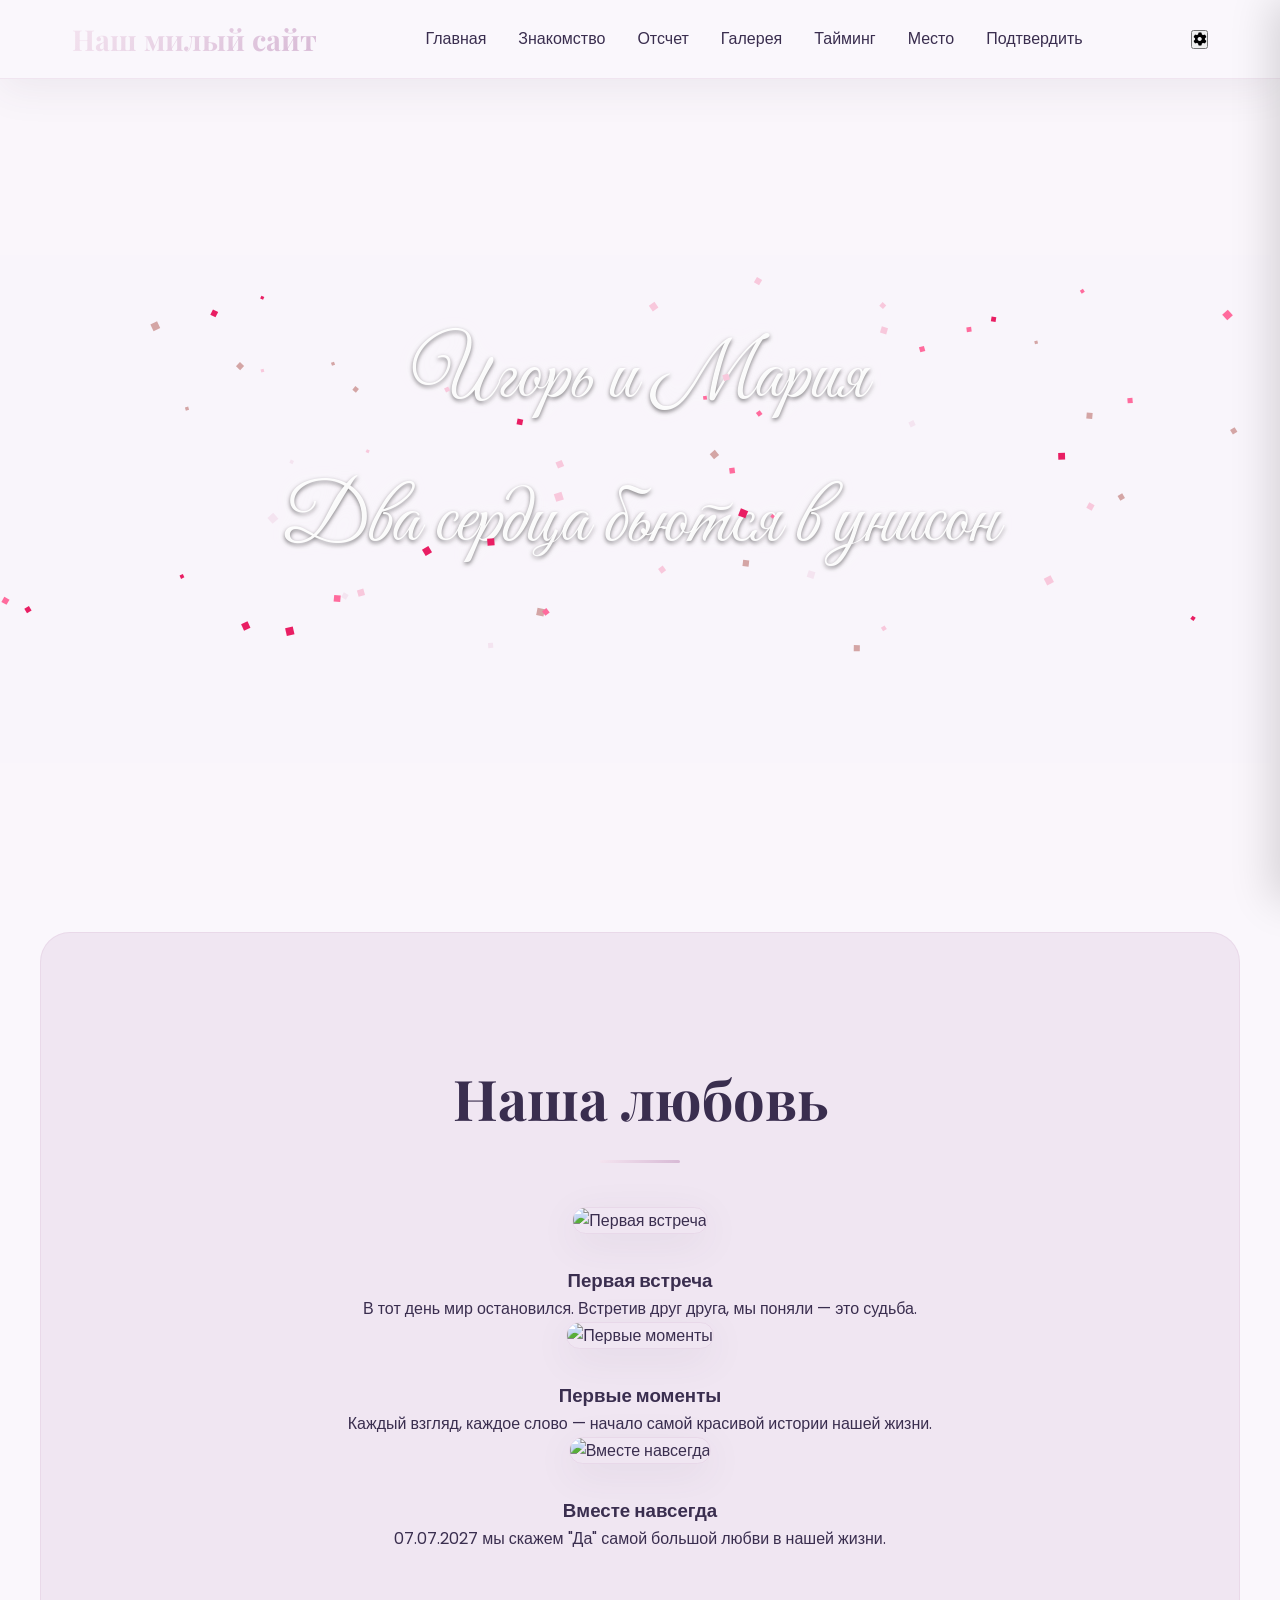
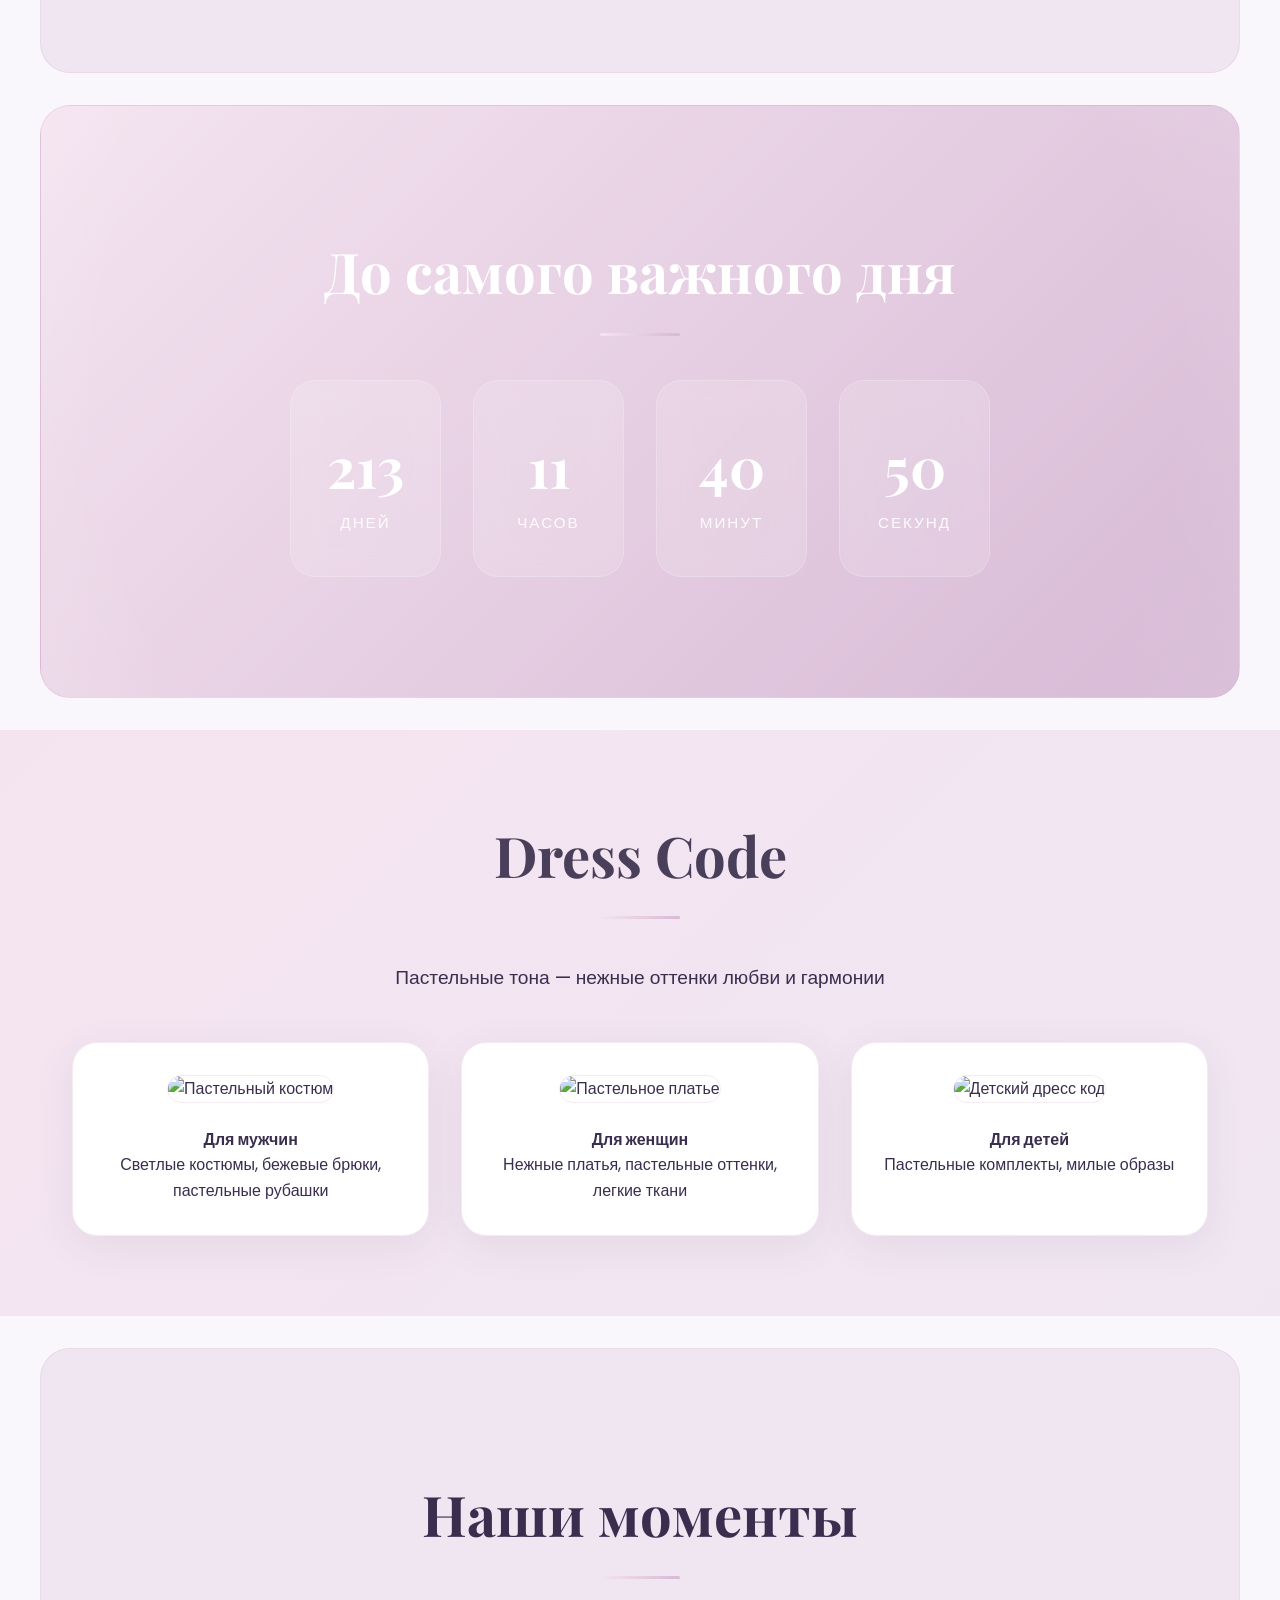
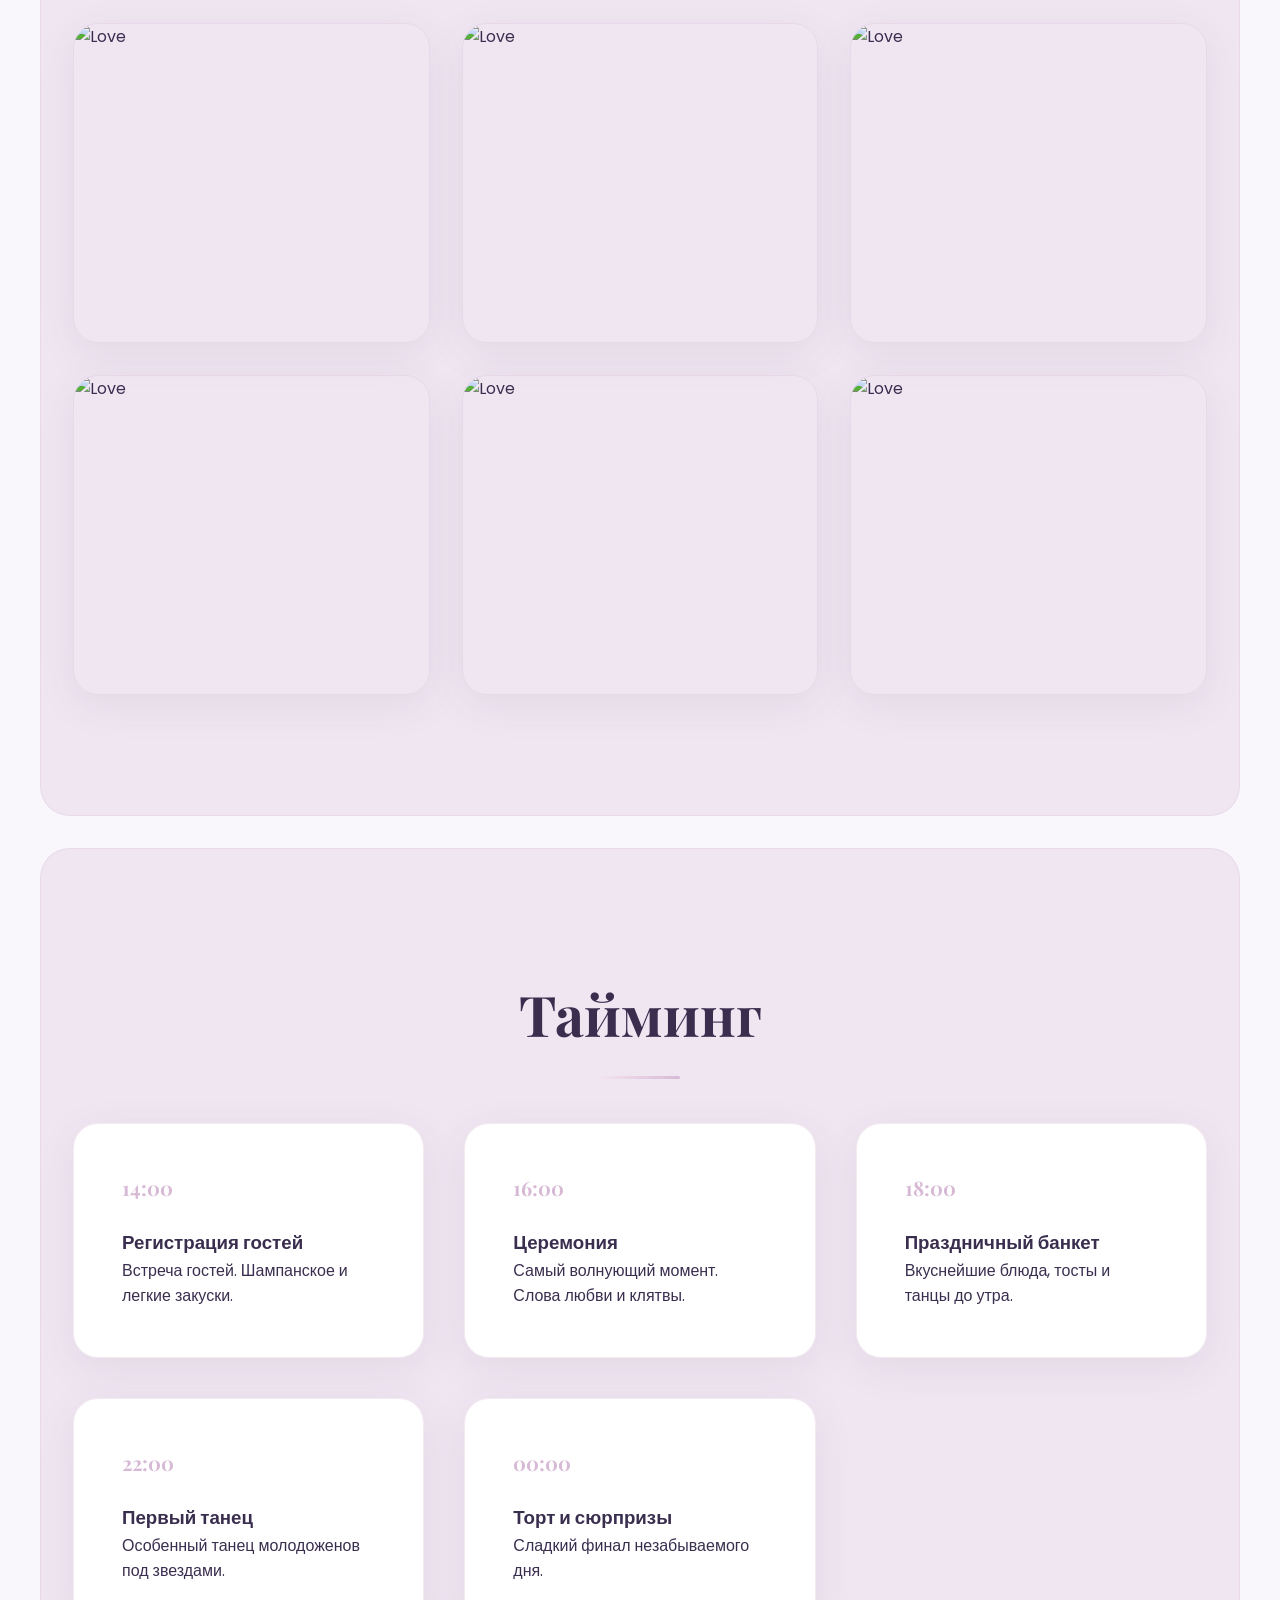
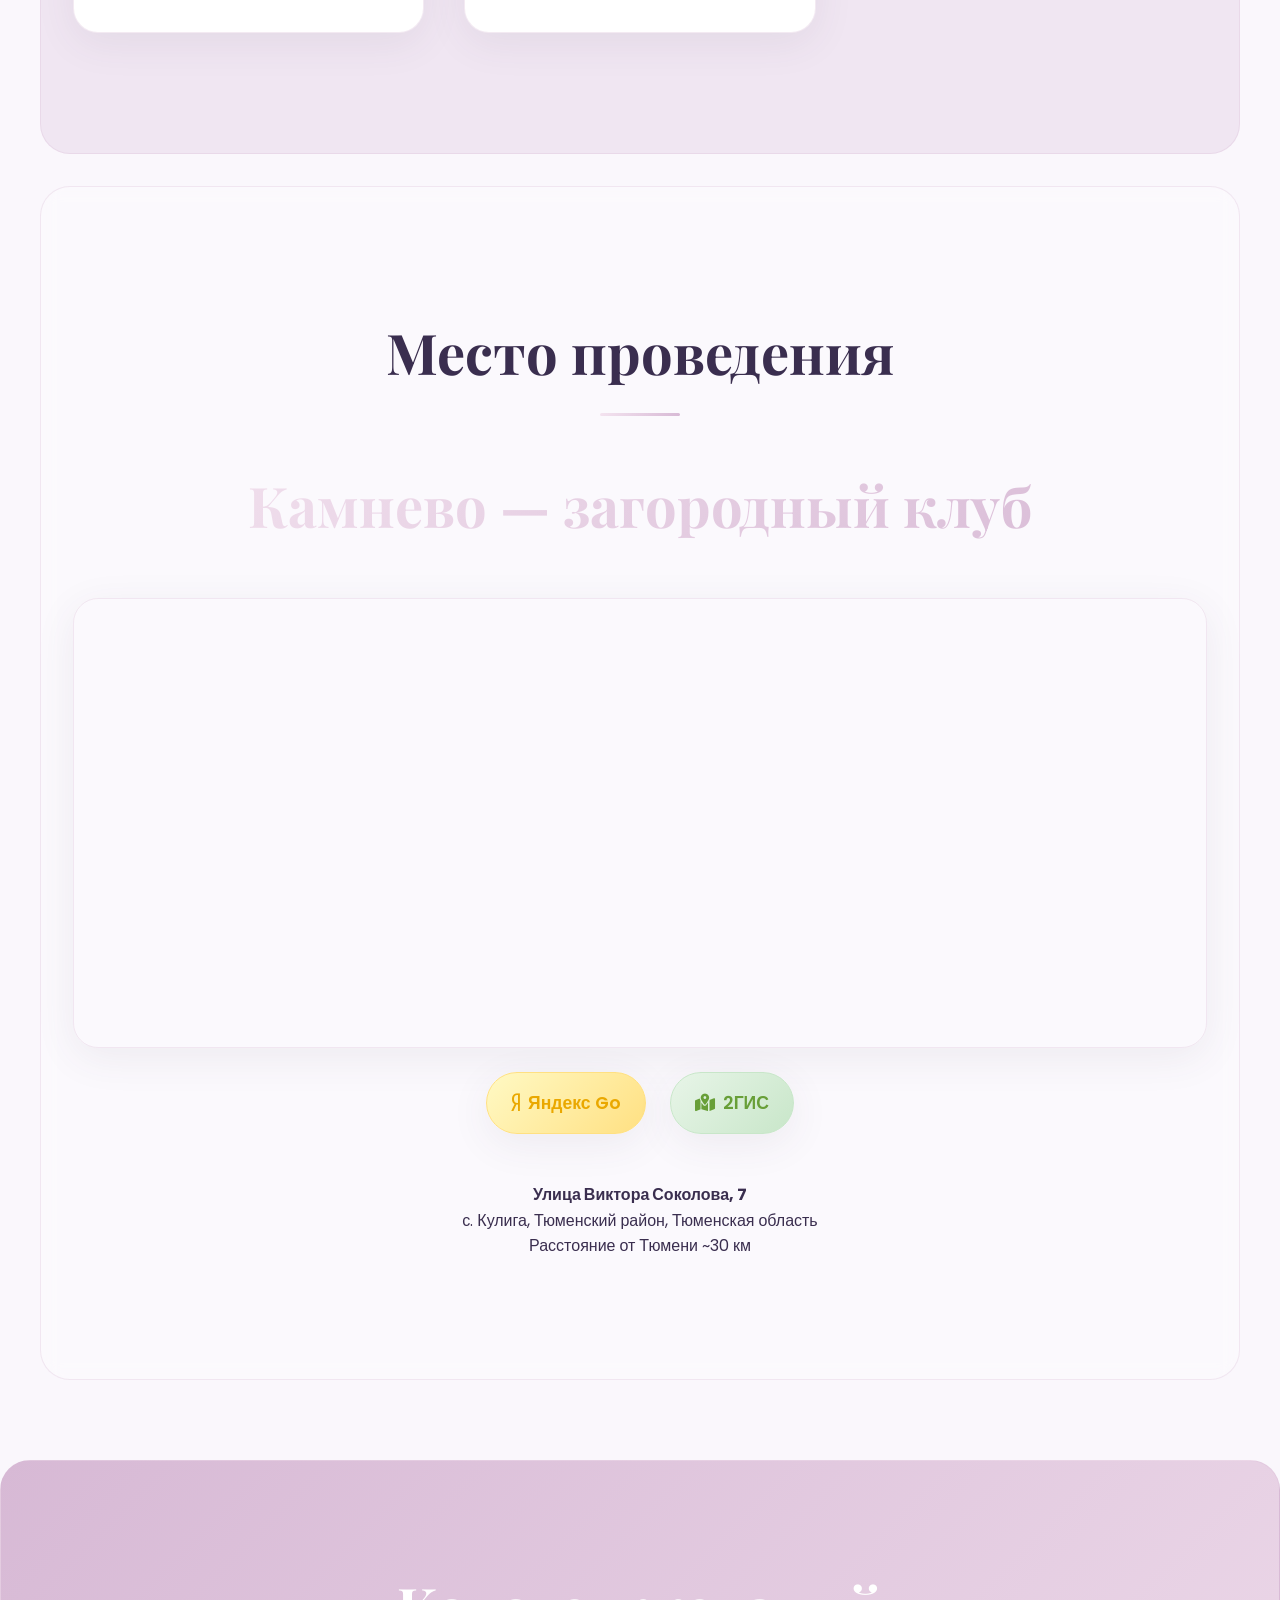
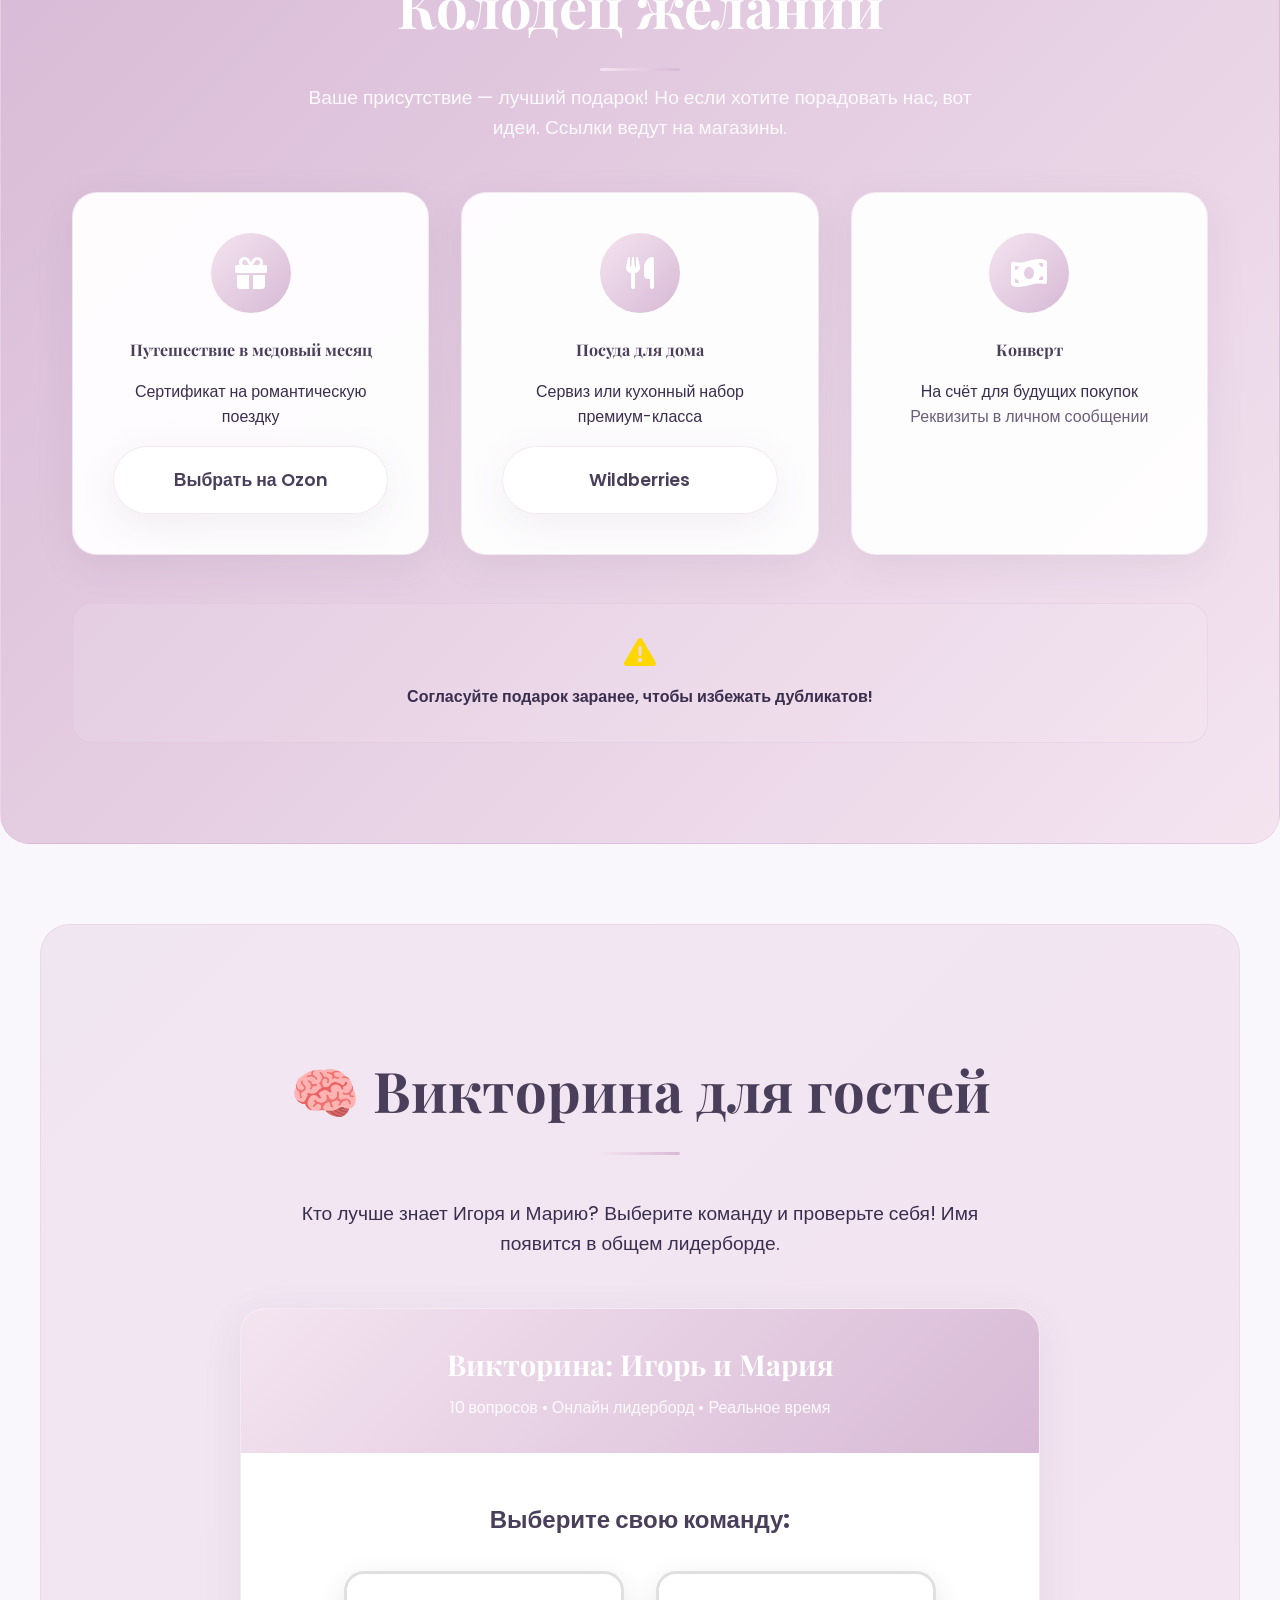
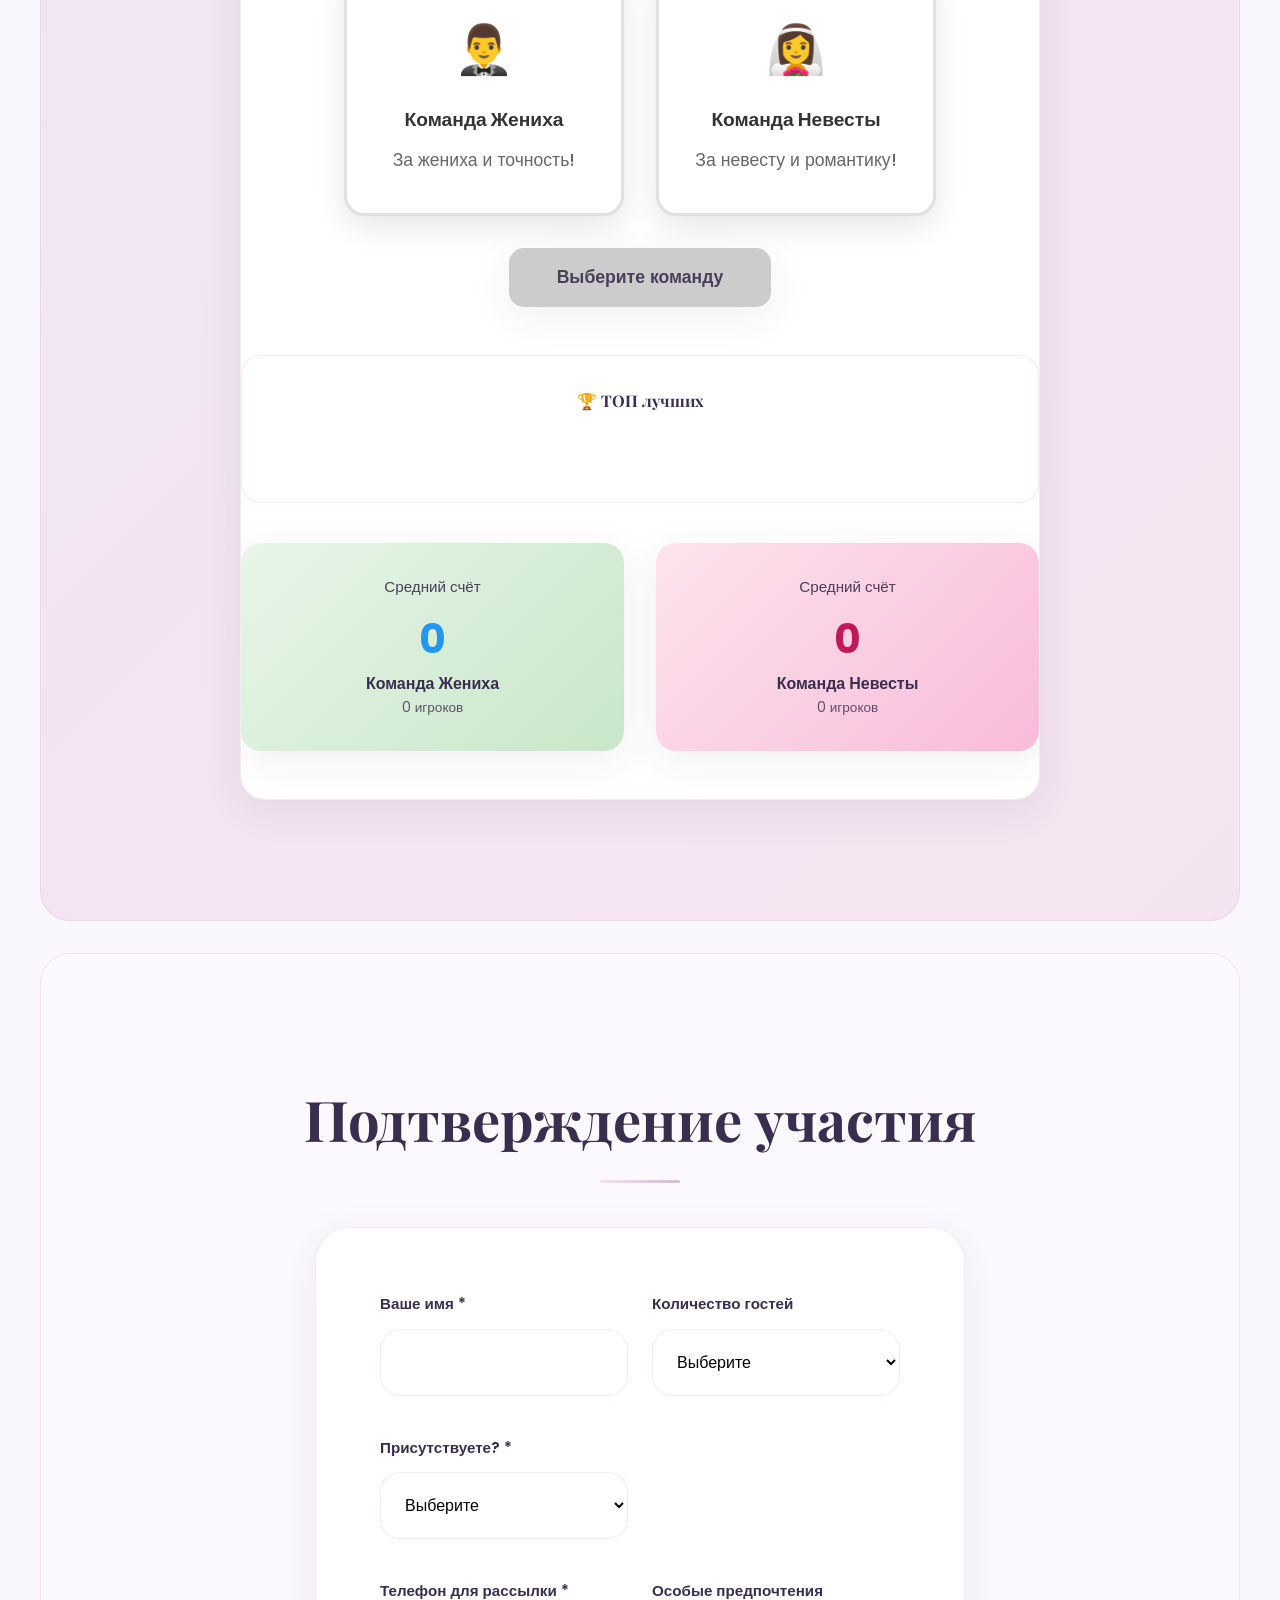
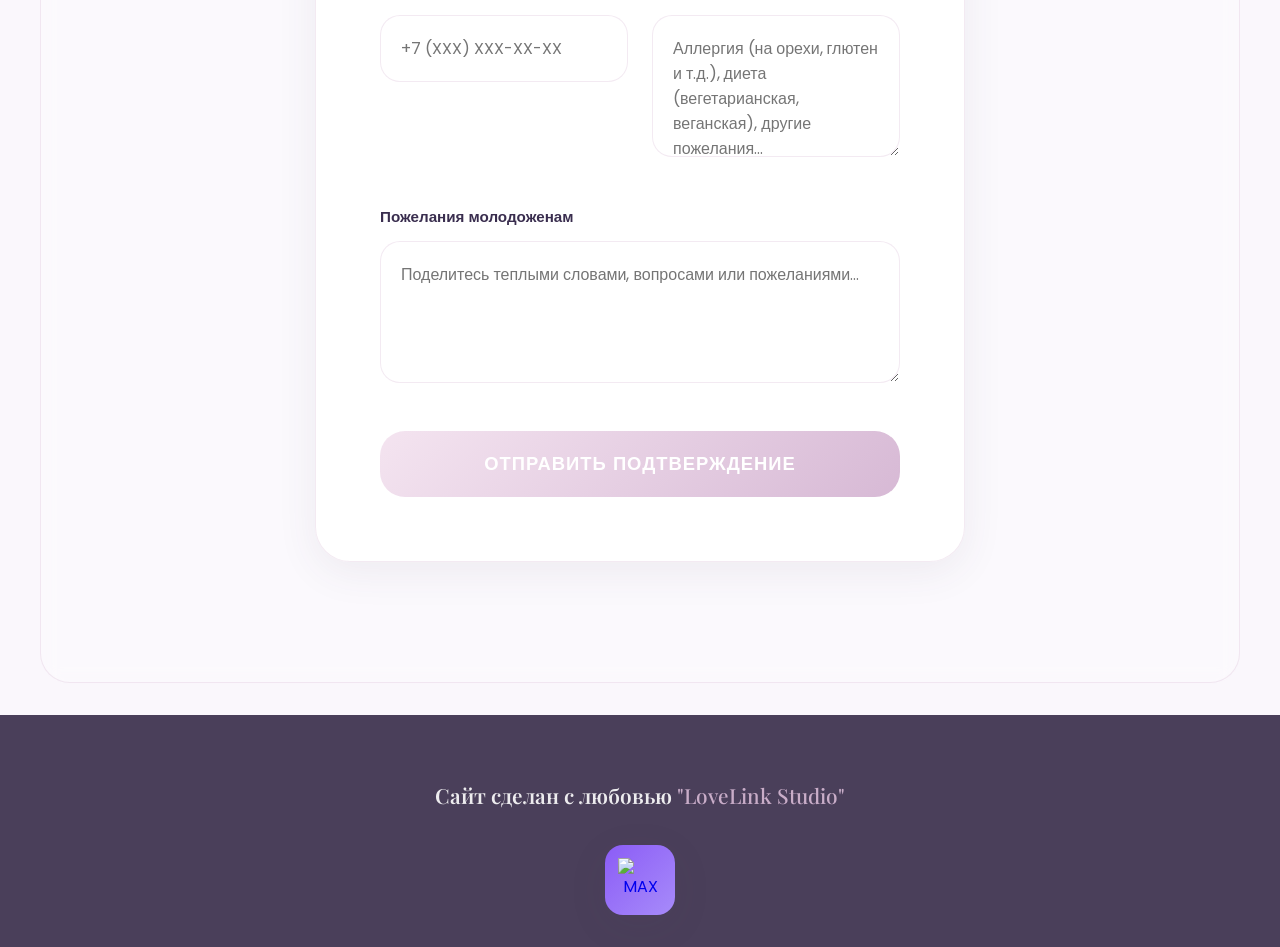
==== commit c38986c8: "Update index.html" ====
--- a/index.html
+++ b/index.html
@@ -2683,7 +2683,7 @@
   const video = document.getElementById('bgVideo');
   if (window.innerHeight > window.innerWidth) {
     // Вертикальная ориентация
-    video.style.objectPosition = 'left center';  // ← ВЛЕВО(ваш выбор)right center означает что берет захват видео правую часть горизонтального видео centr centr центральную часть
+    video.style.objectPosition = 'right center';  // ← ВЛЕВО(ваш выбор)right center означает что берет захват видео правую часть горизонтального видео centr centr центральную часть
   } else {
     // Горизонтальная
     video.style.objectPosition = 'center center';
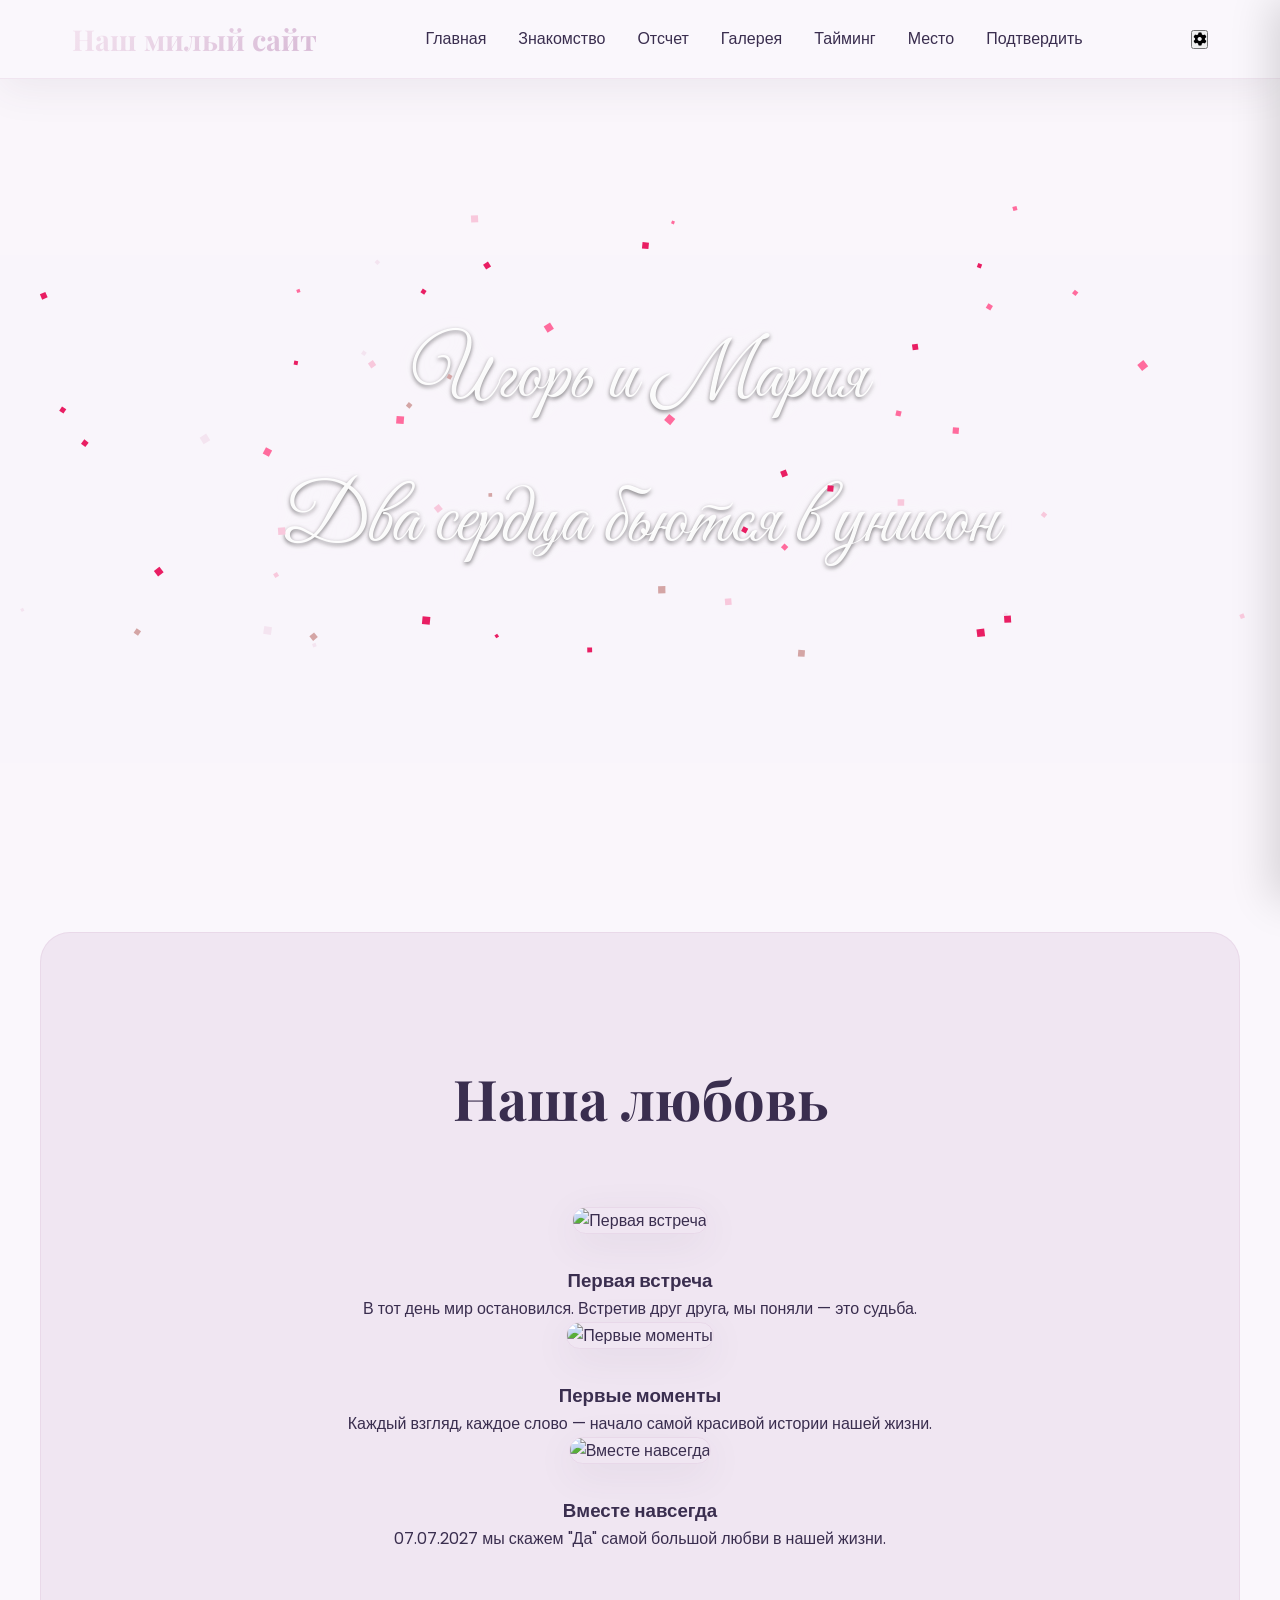
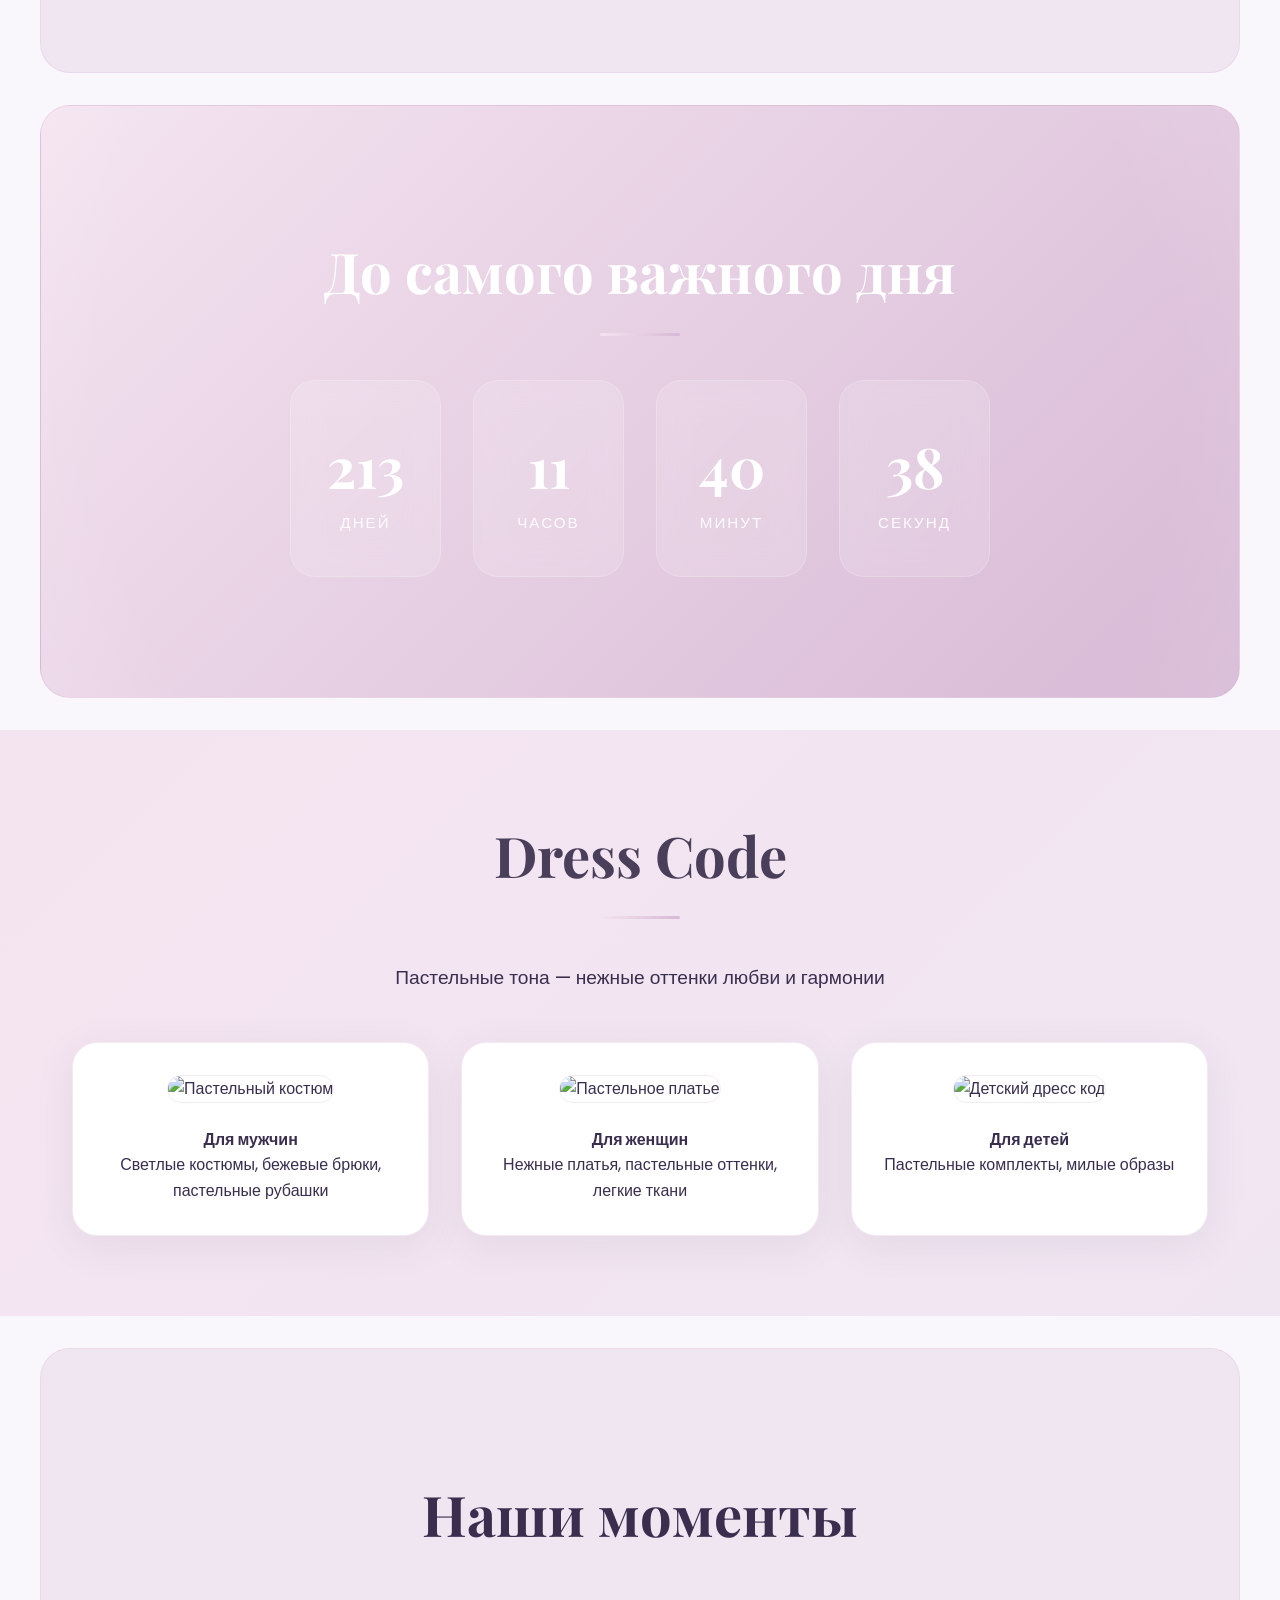
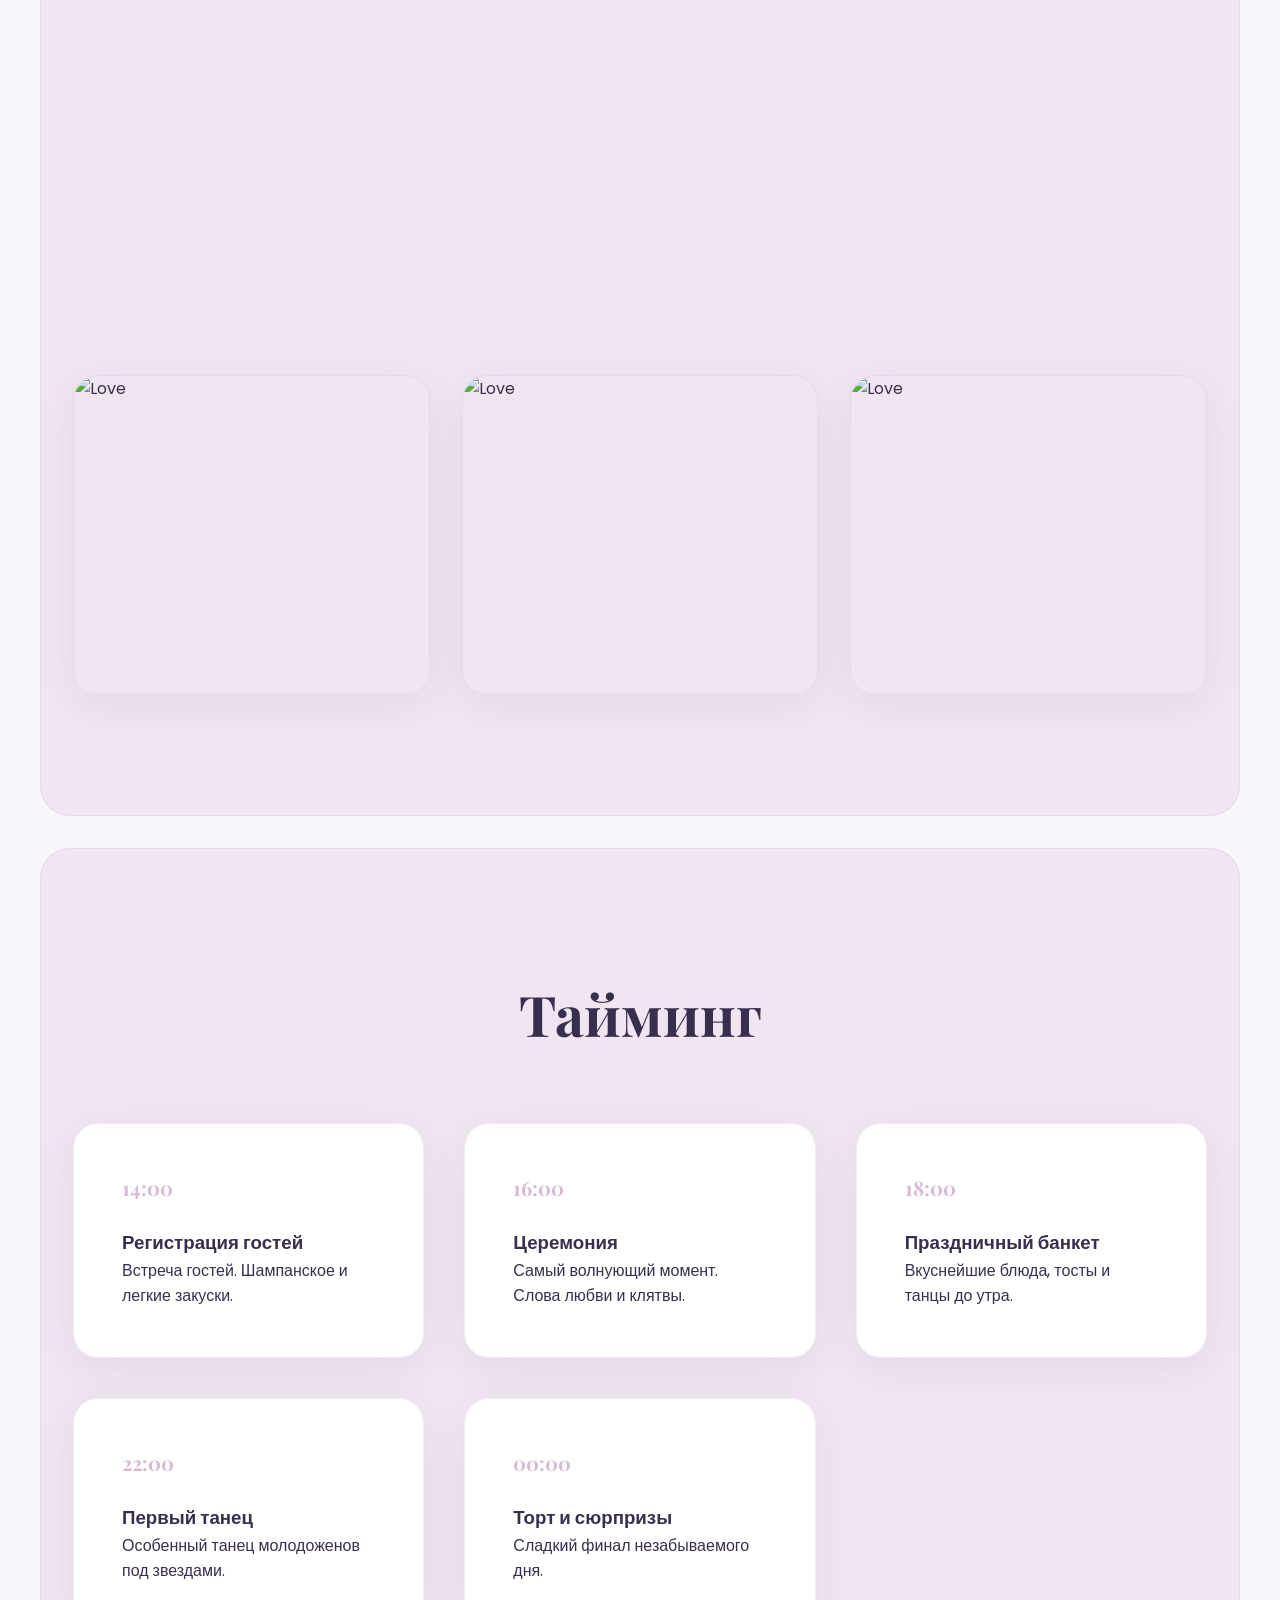
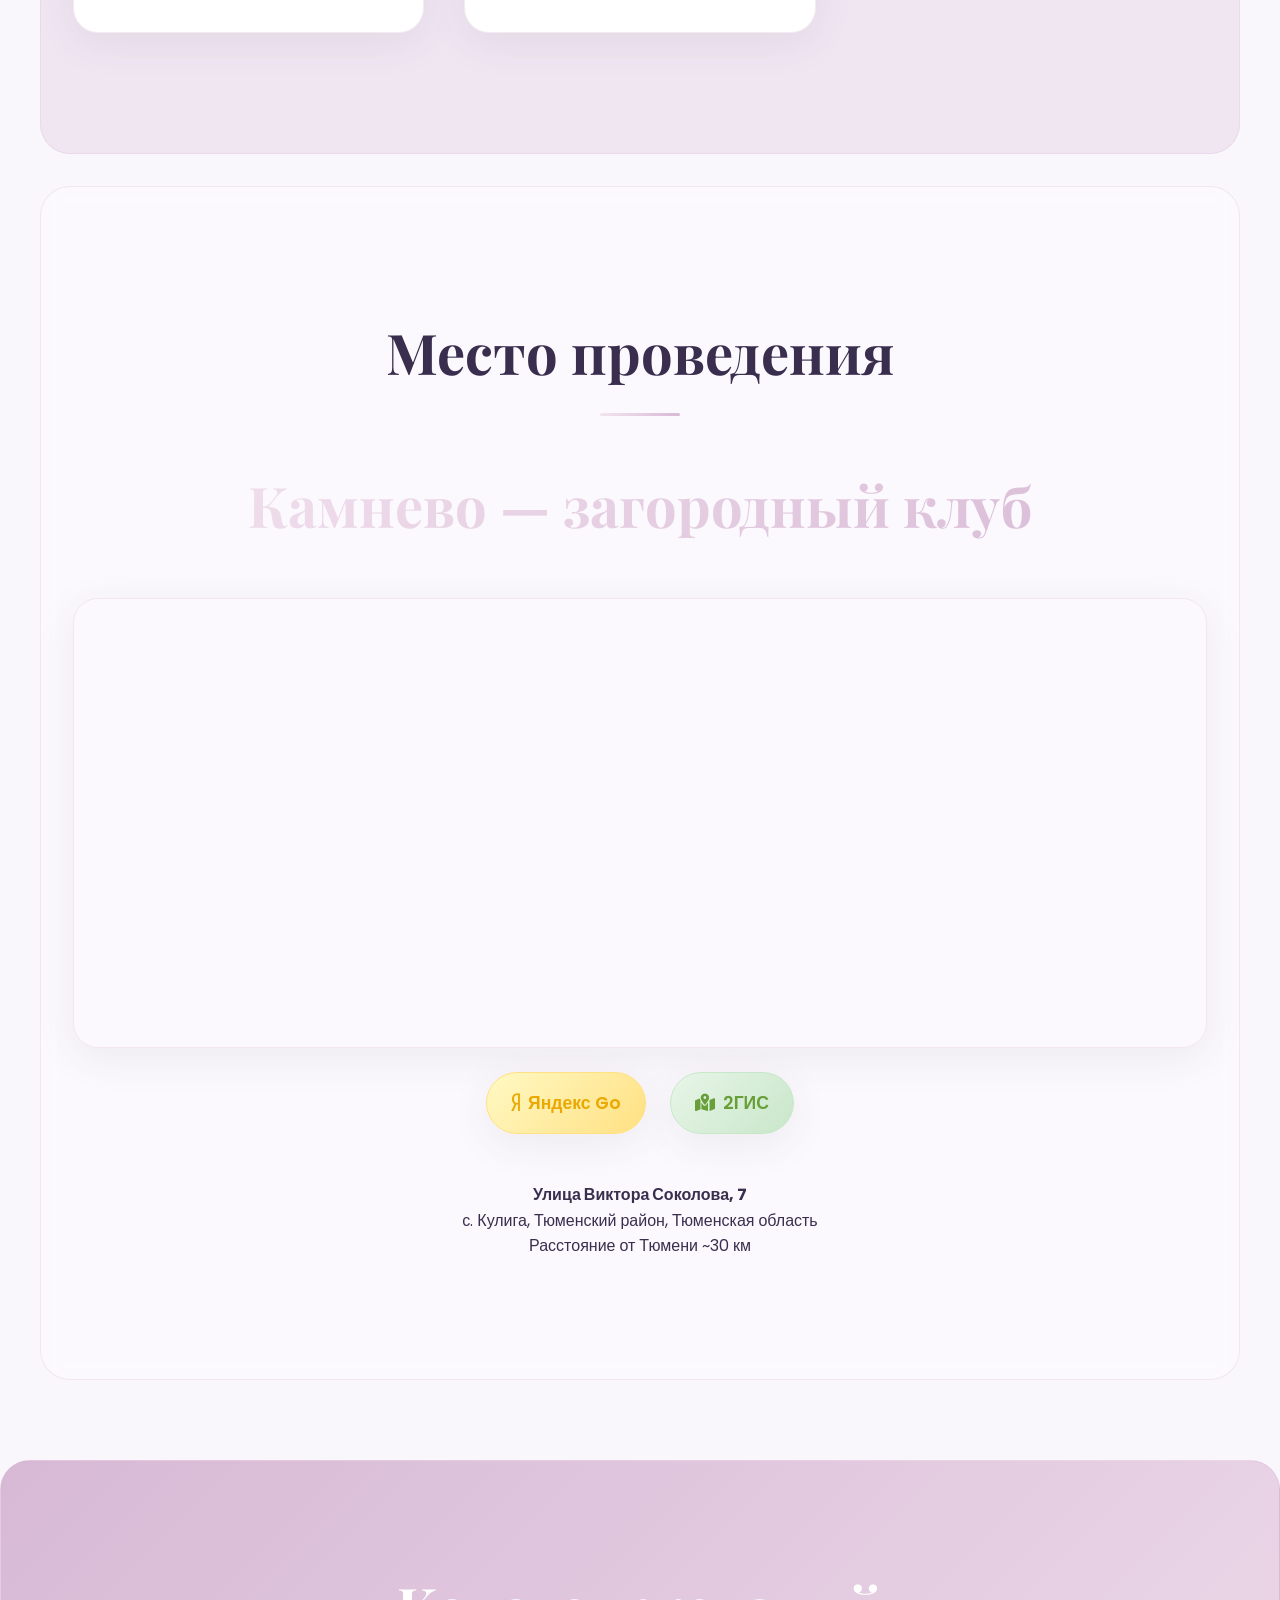
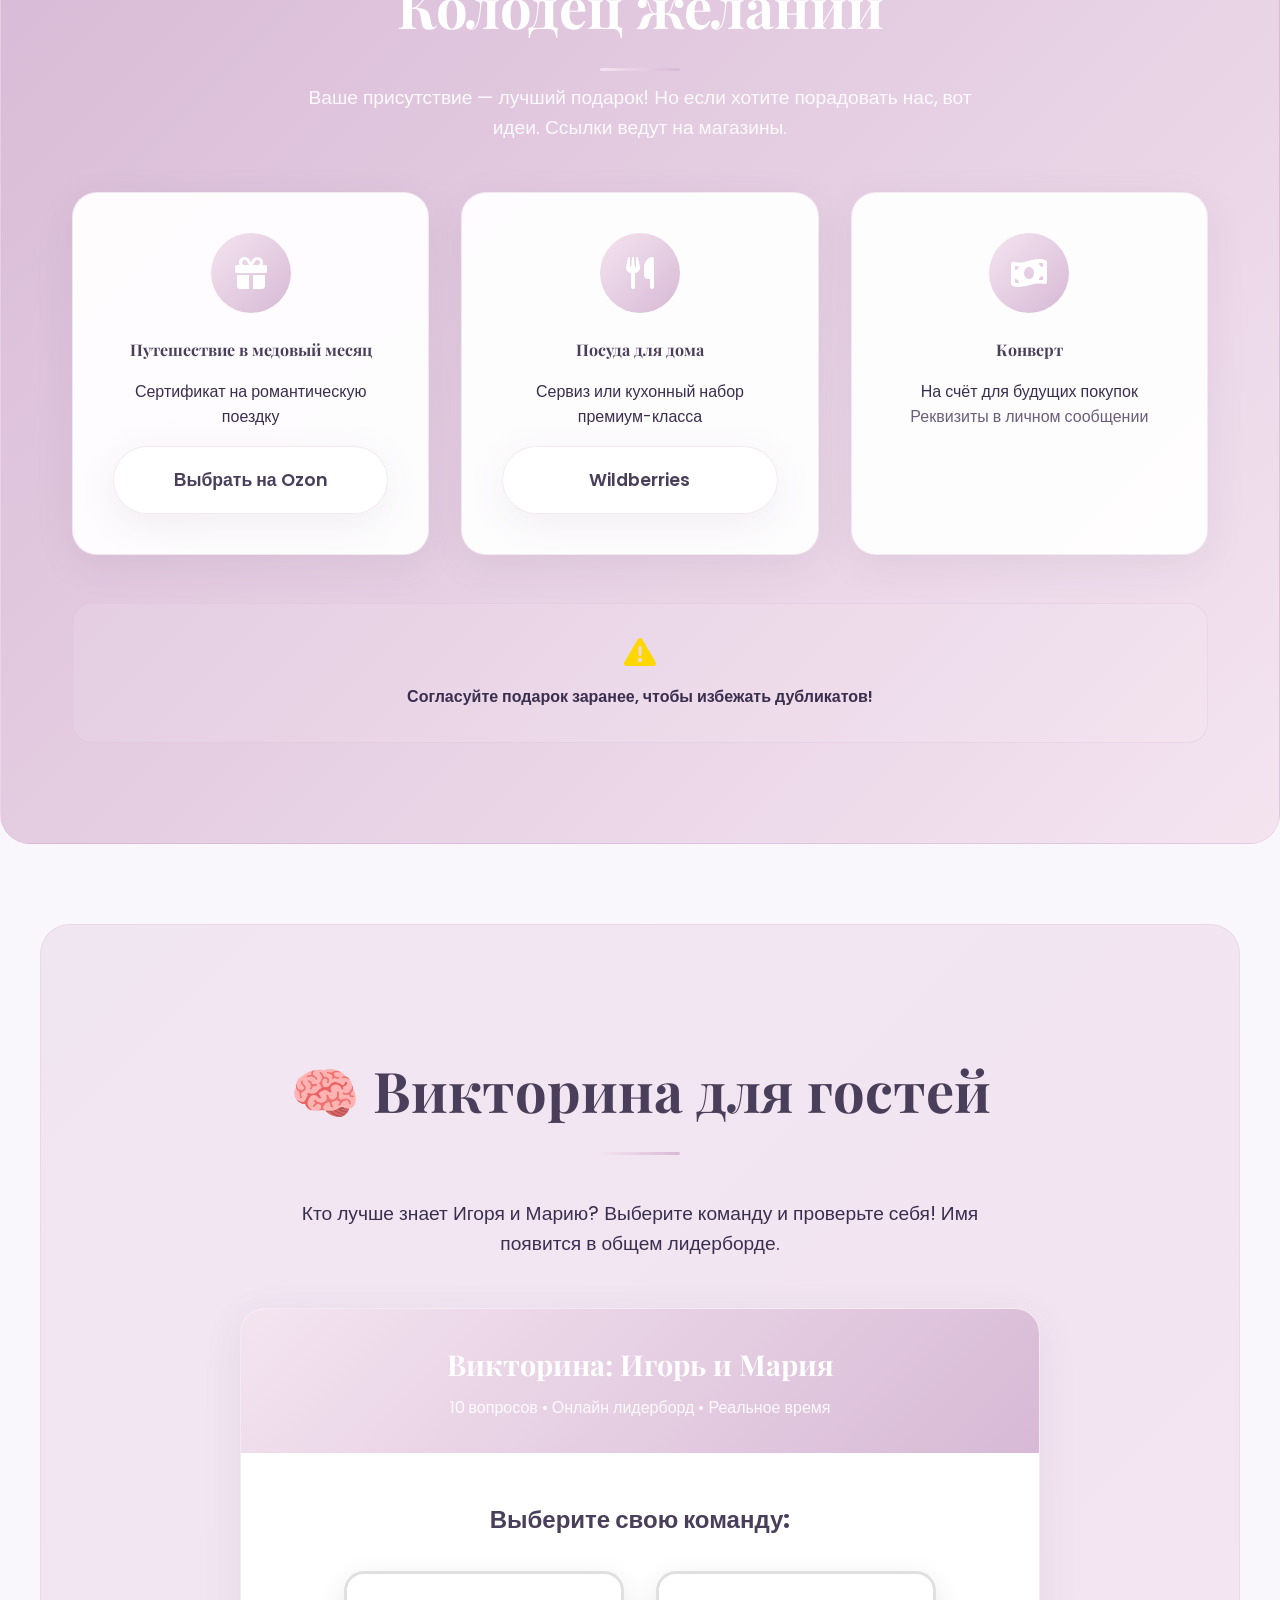
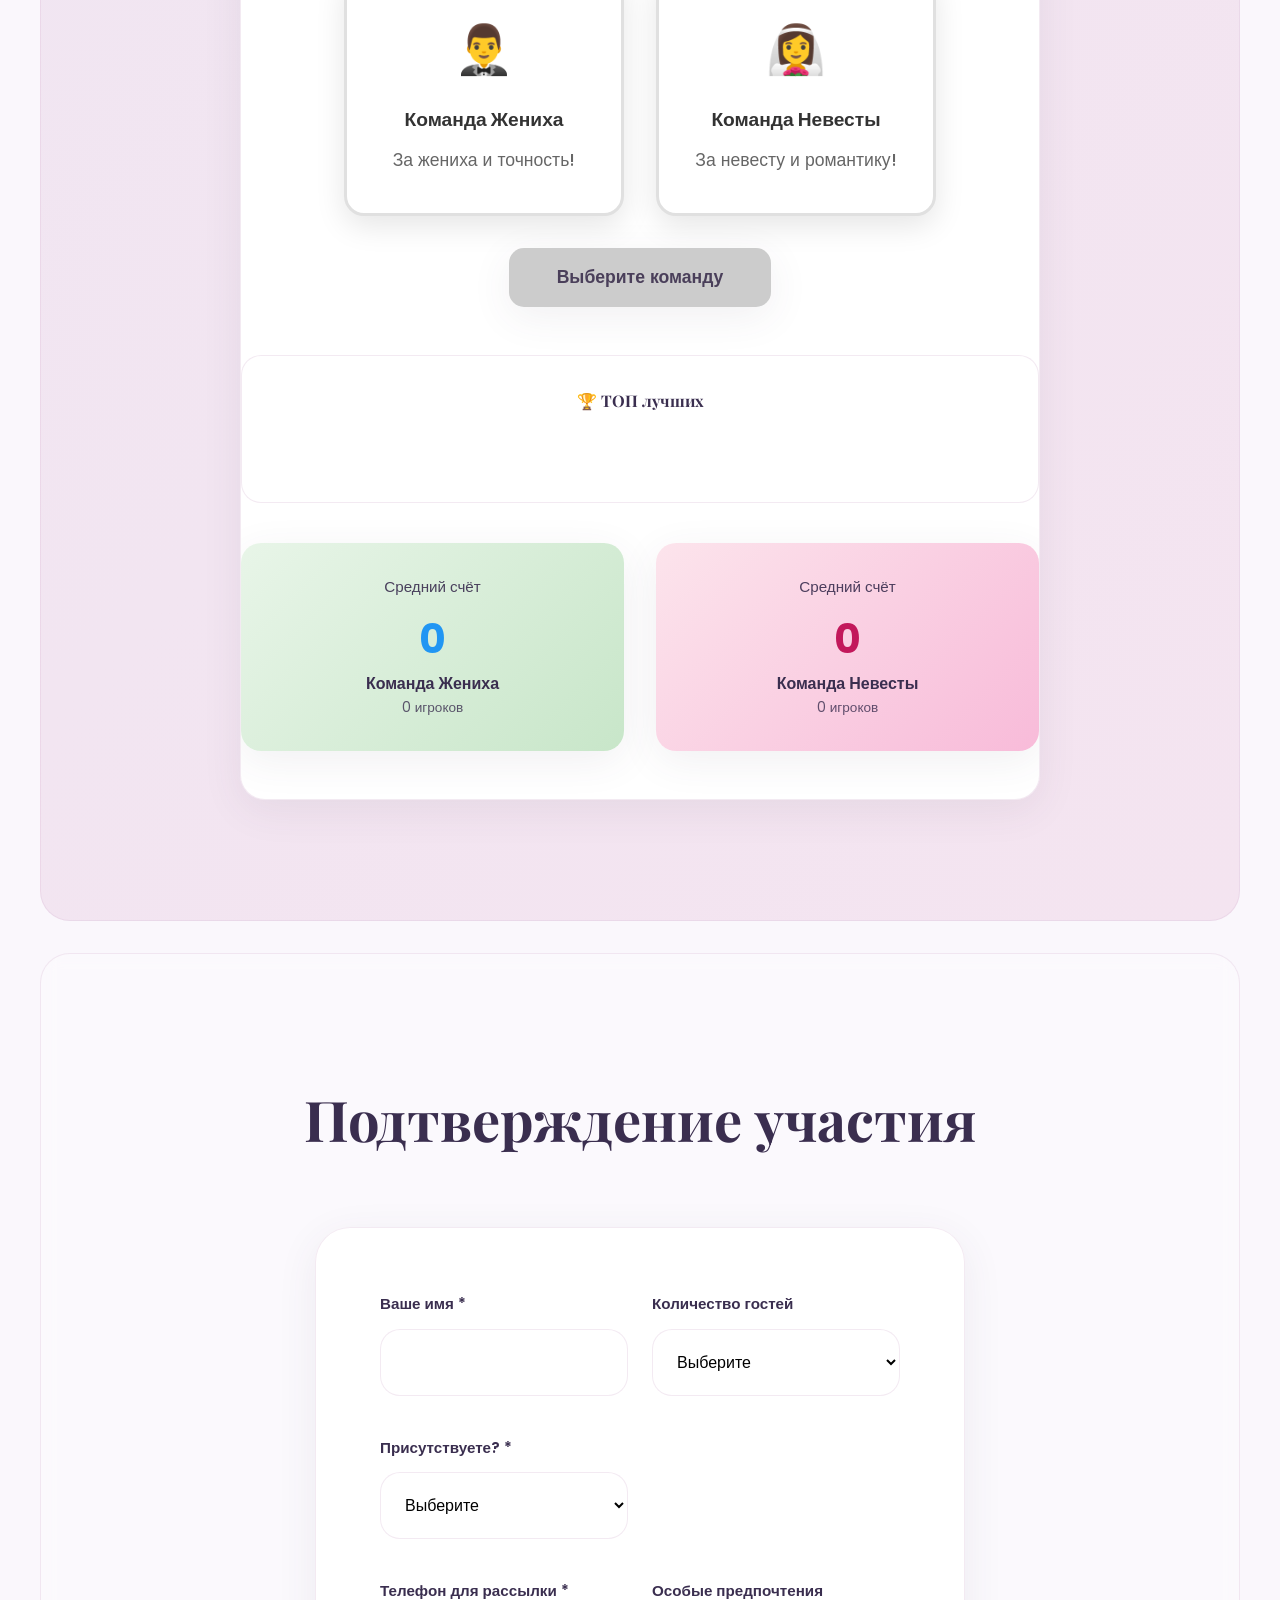
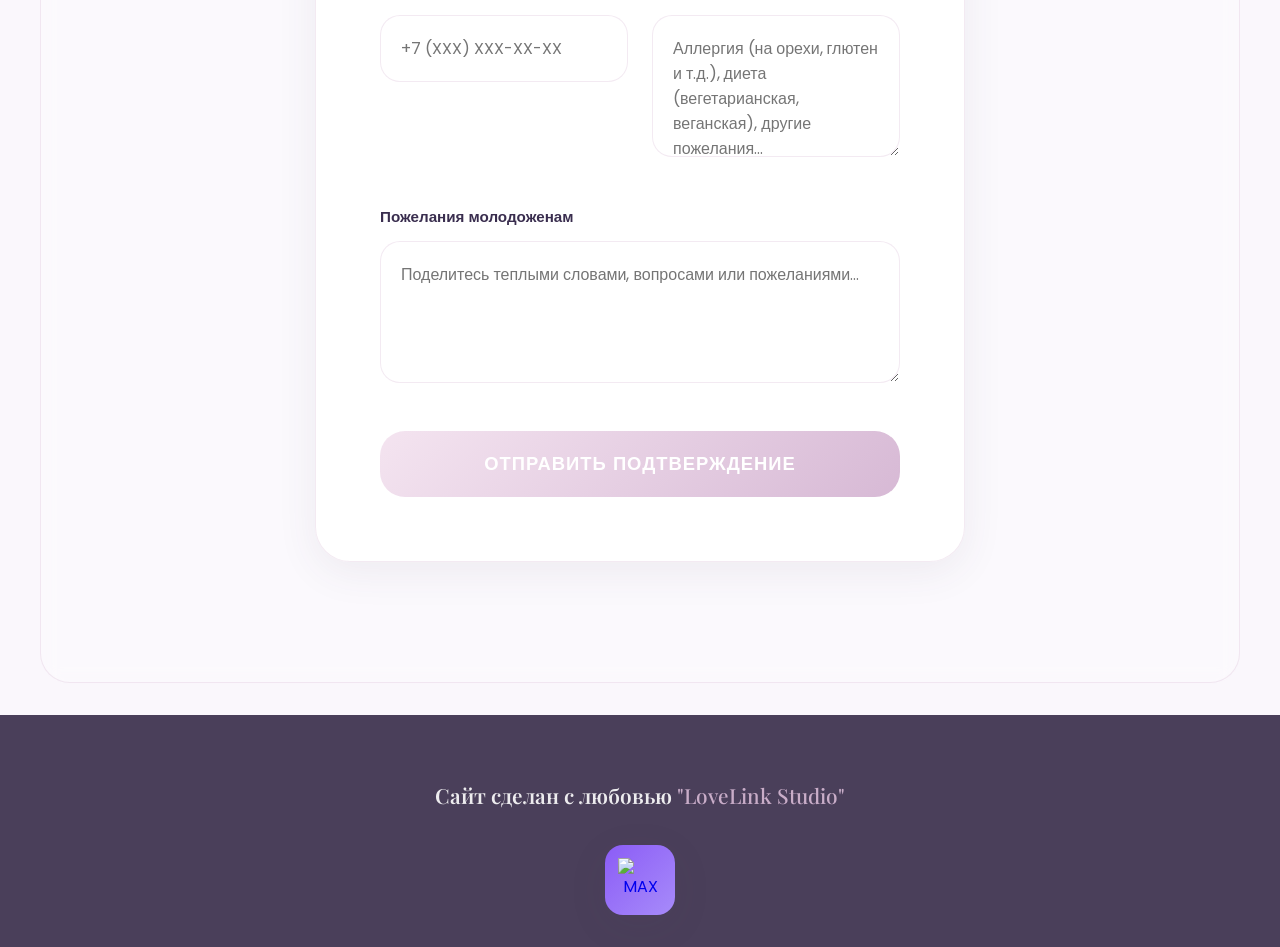
==== commit 1dd0a7a6: "Update index.html" ====
--- a/index.html
+++ b/index.html
@@ -2683,7 +2683,7 @@
   const video = document.getElementById('bgVideo');
   if (window.innerHeight > window.innerWidth) {
     // Вертикальная ориентация
-    video.style.objectPosition = 'right center';  // ← ВЛЕВО(ваш выбор)right center означает что берет захват видео правую часть горизонтального видео centr centr центральную часть
+    video.style.objectPosition = 'center center';  // ← ВЛЕВО(ваш выбор)right center означает что берет захват видео правую часть горизонтального видео centr centr центральную часть
   } else {
     // Горизонтальная
     video.style.objectPosition = 'center center';
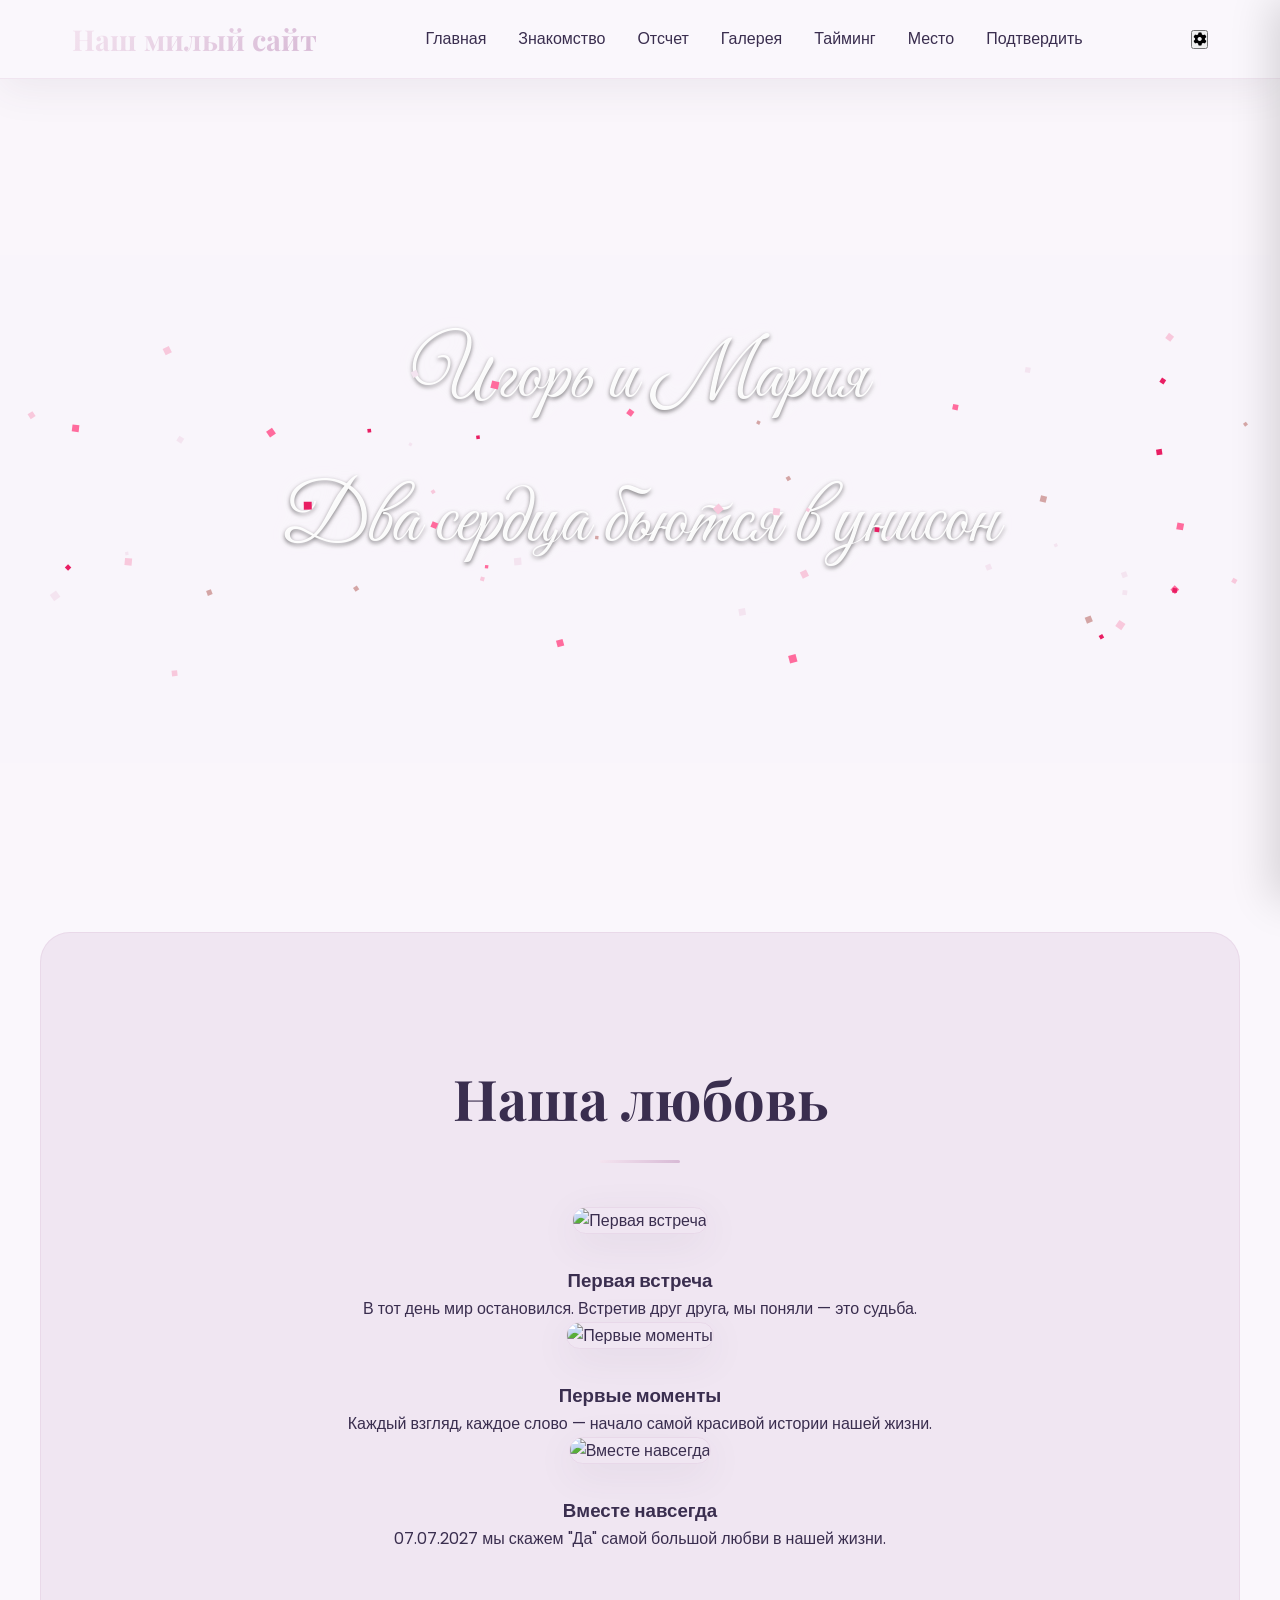
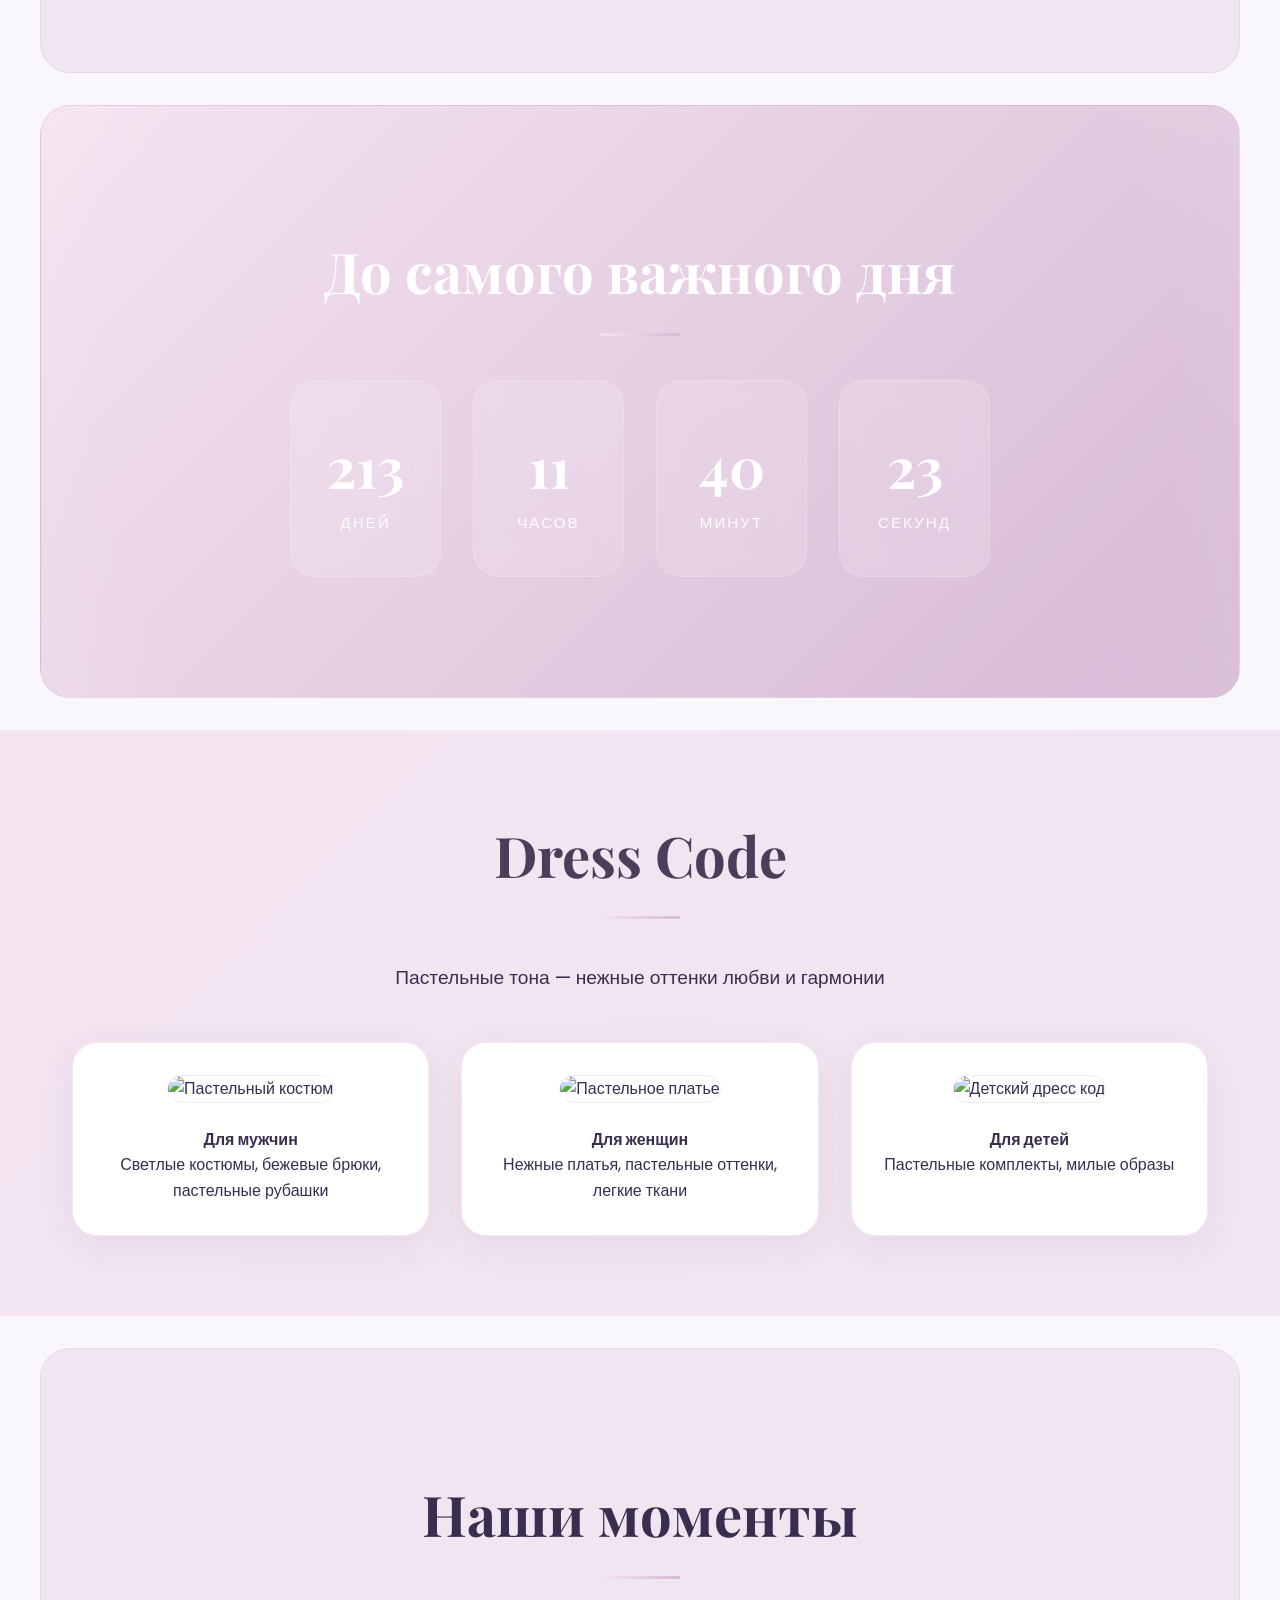
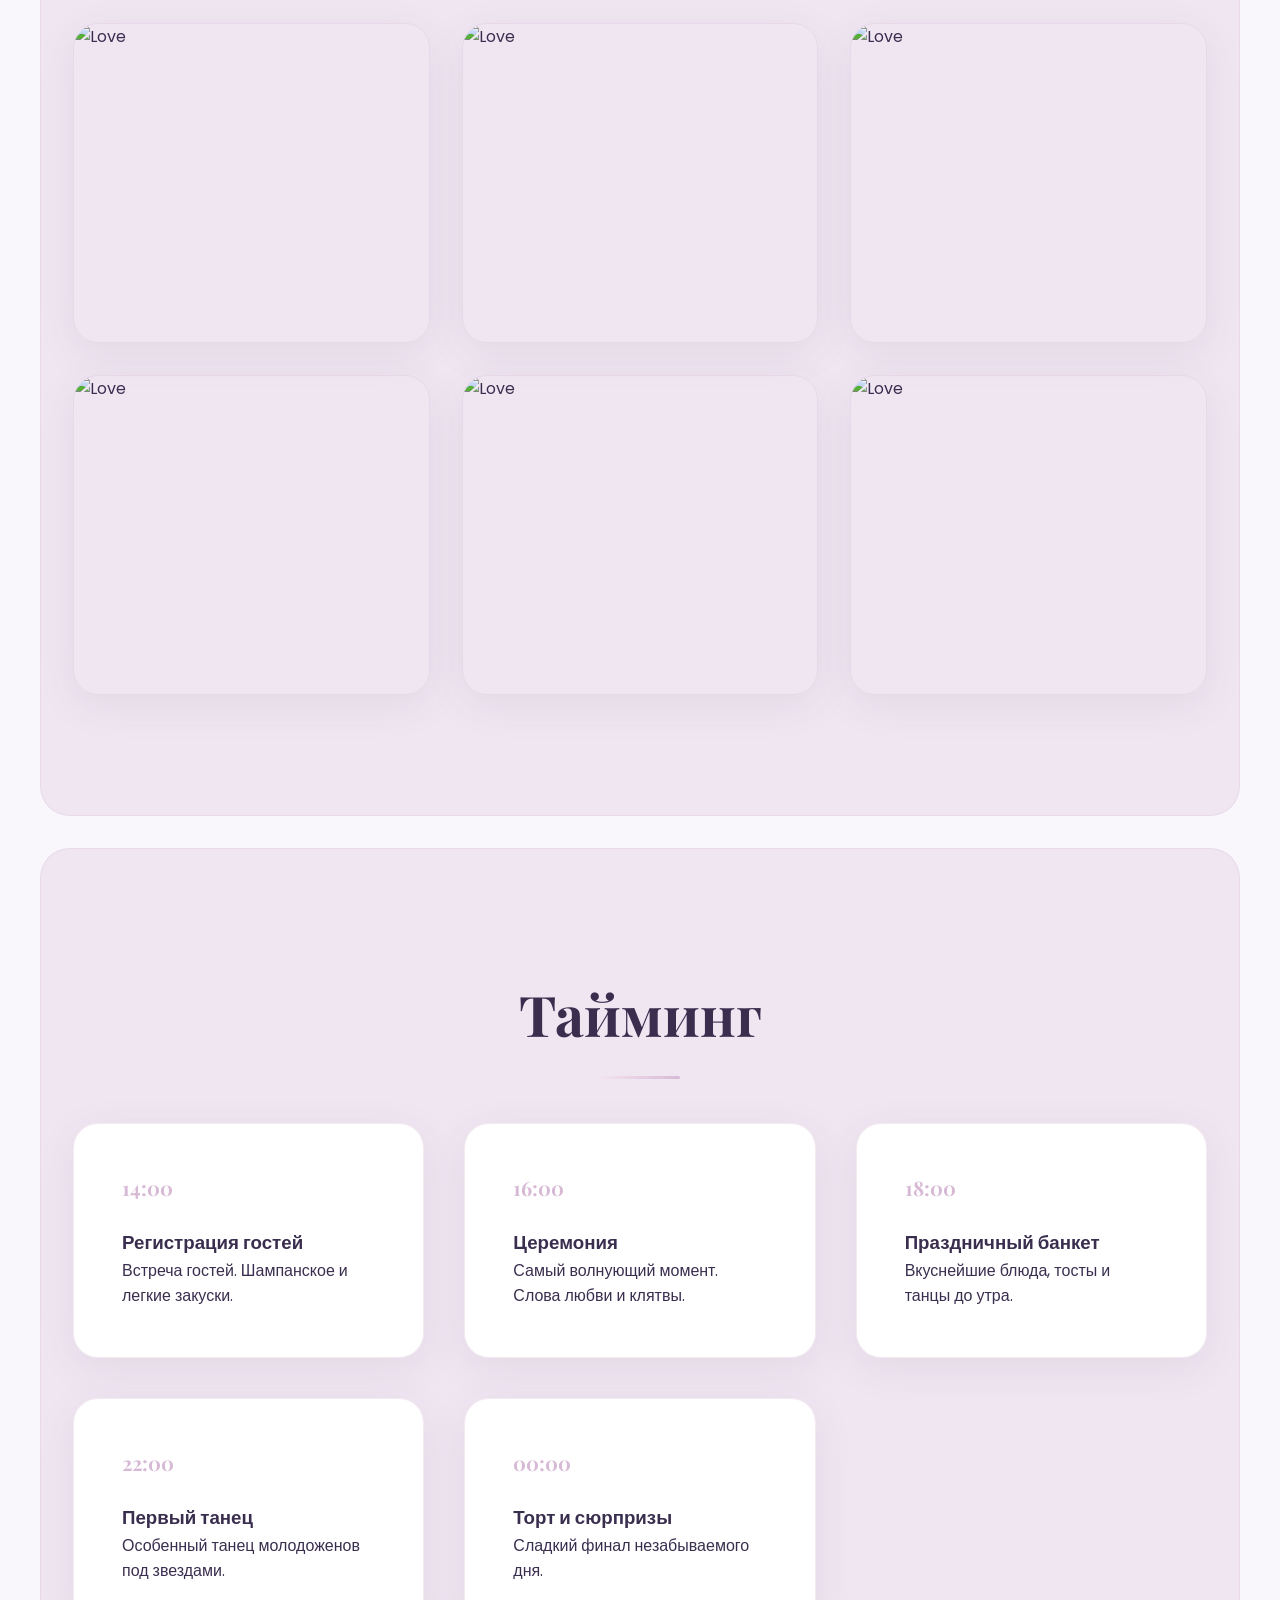
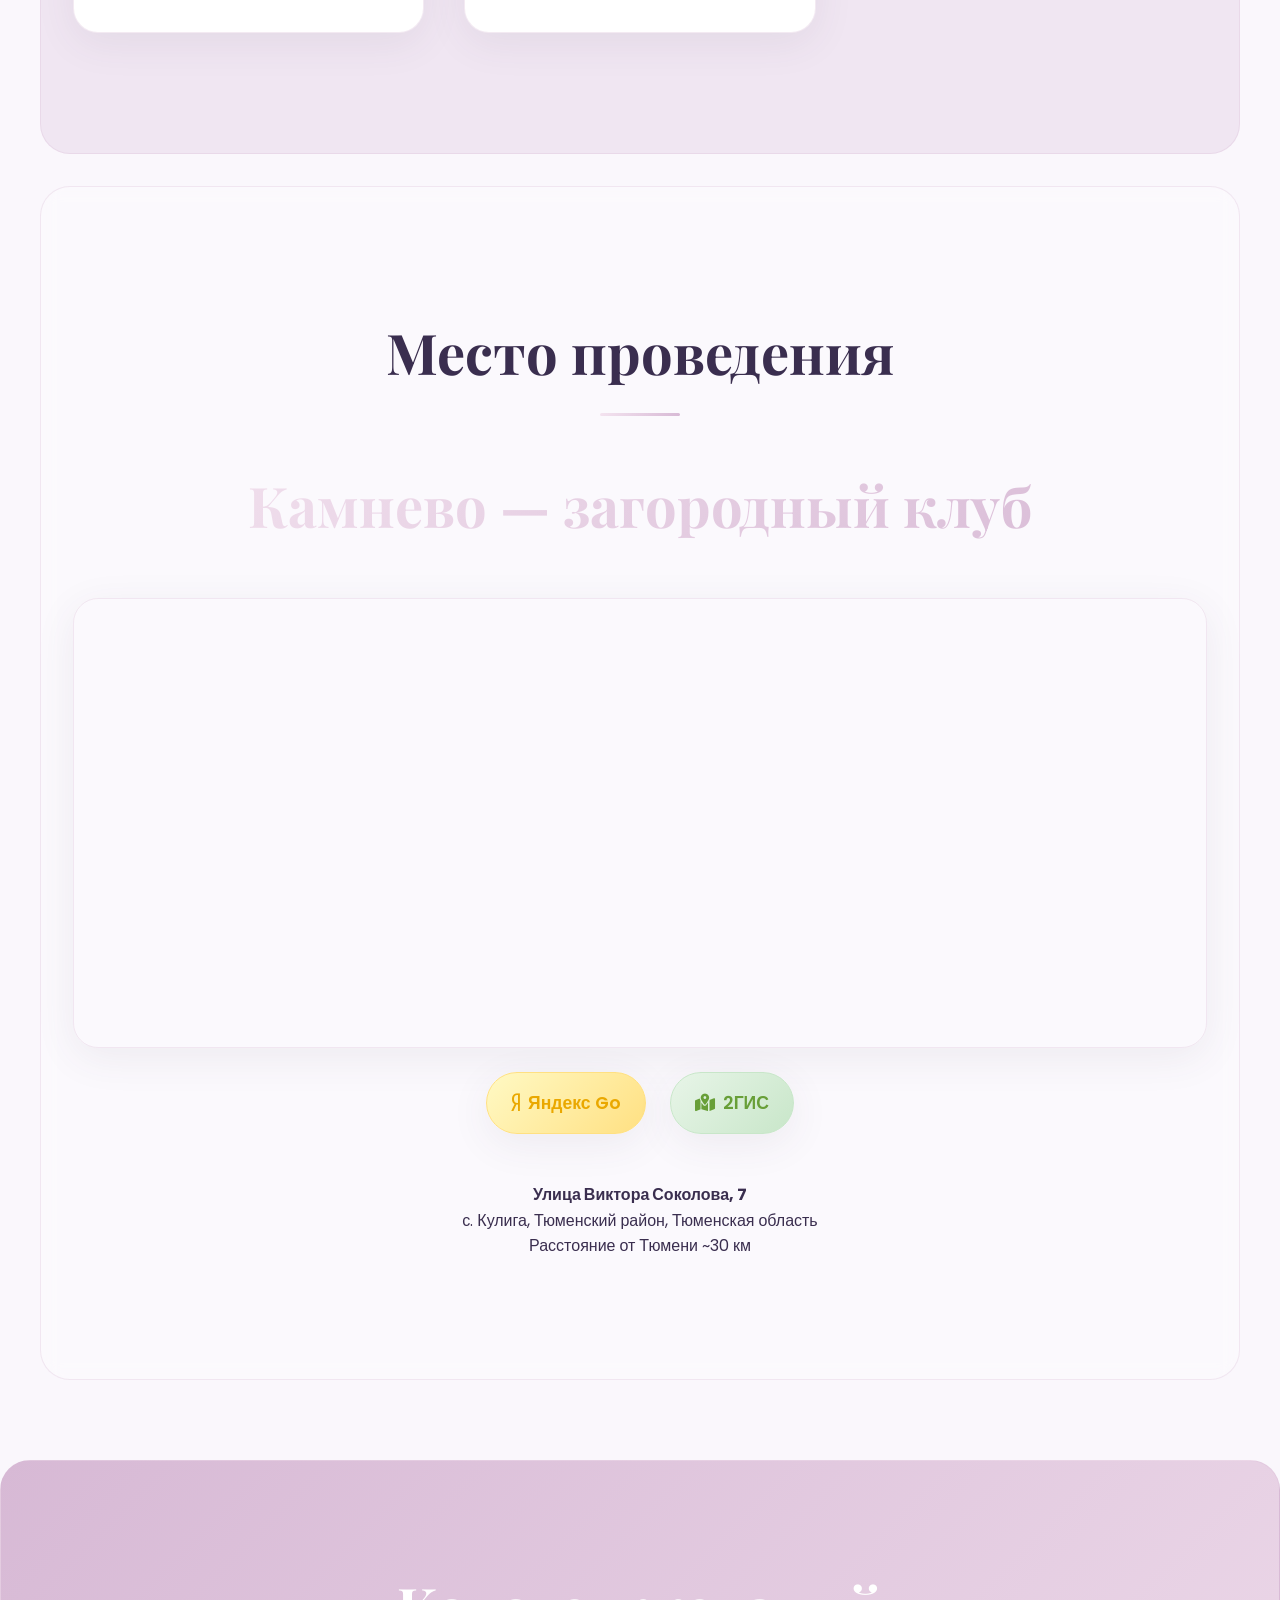
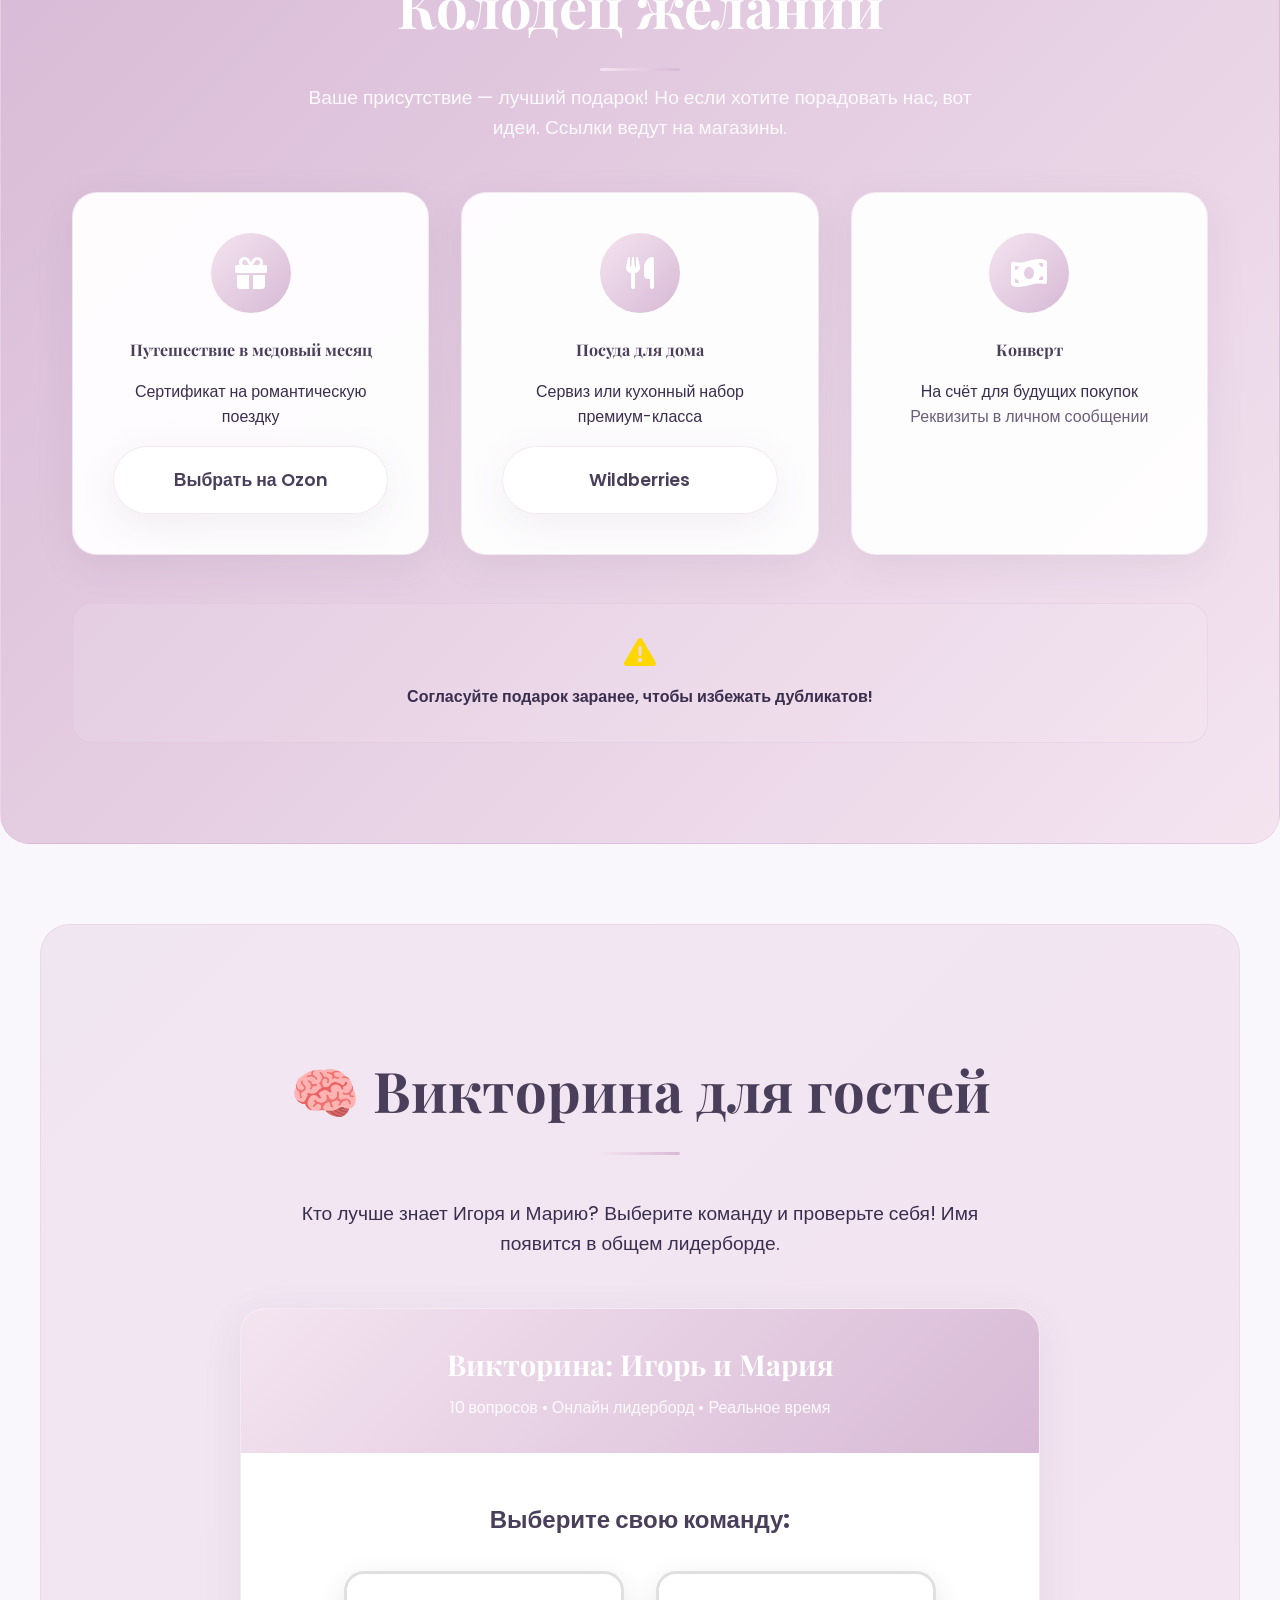
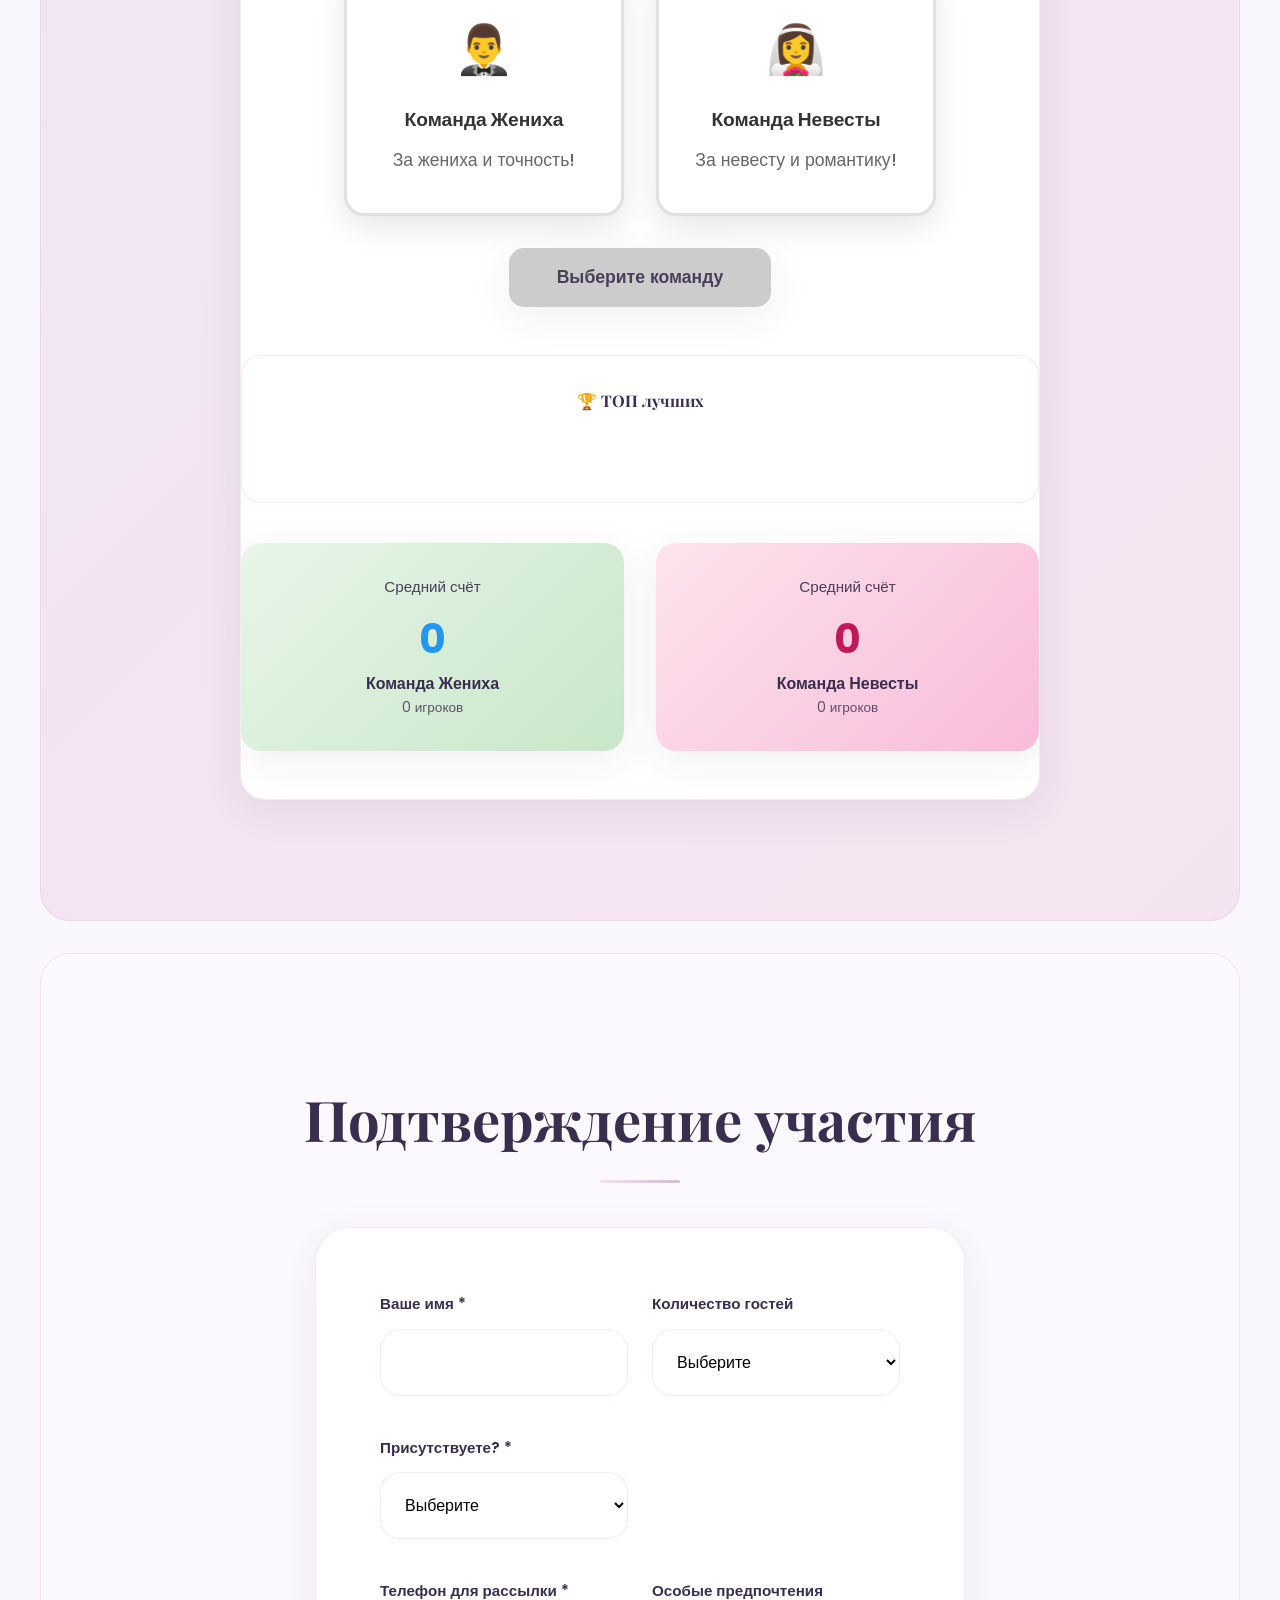
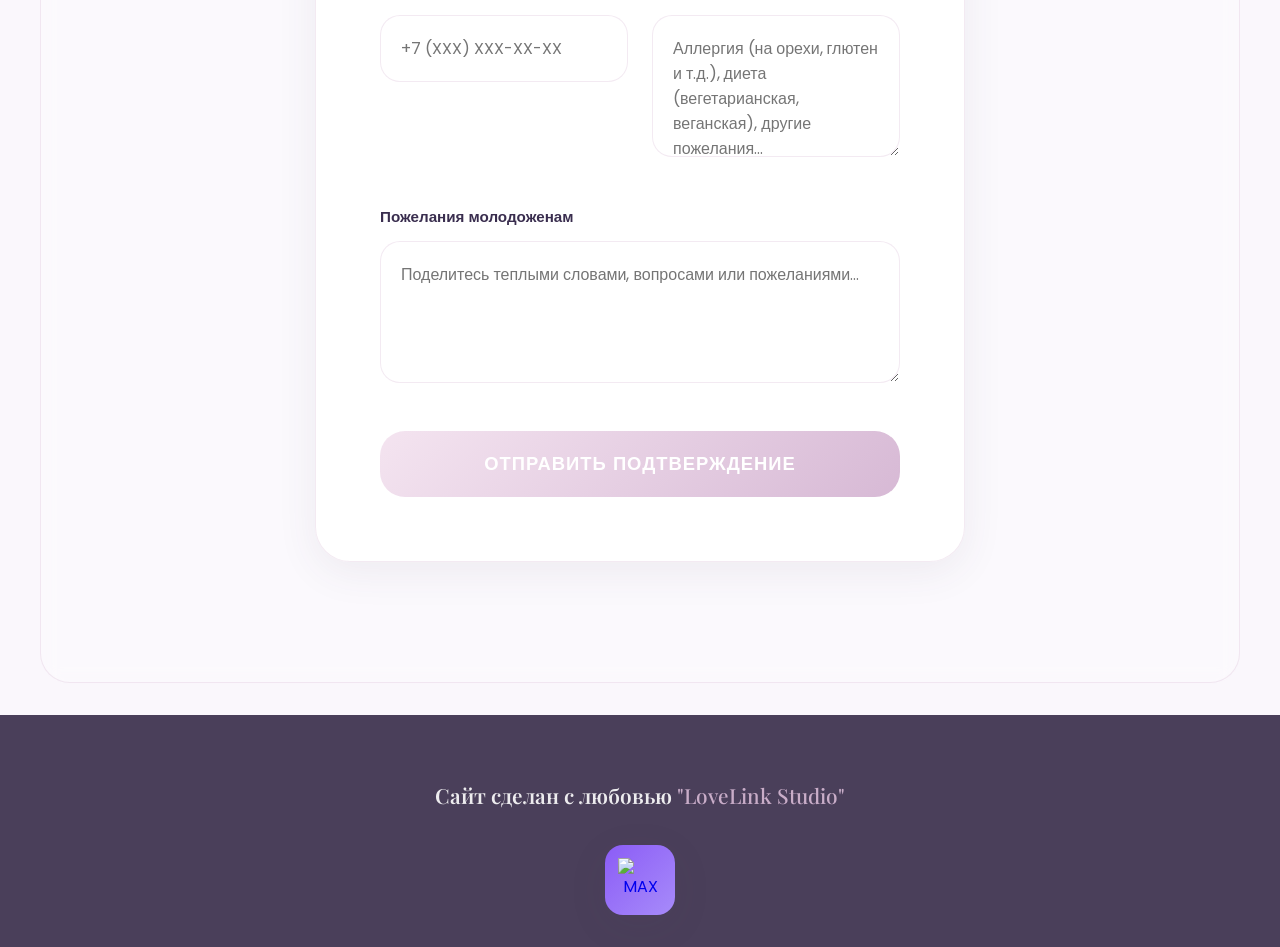
==== commit 6fa3df8e: "Update index.html" ====
--- a/index.html
+++ b/index.html
@@ -2682,11 +2682,10 @@
 function adaptVideo() {
   const video = document.getElementById('bgVideo');
   if (window.innerHeight > window.innerWidth) {
-    // Вертикальная ориентация
-    video.style.objectPosition = 'center center';  // ← ВЛЕВО(ваш выбор)right center означает что берет захват видео правую часть горизонтального видео centr centr центральную часть
+    // Вертикальная ориентация телефона
+    video.style.objectPosition = '70% center';  // ← ЧУТЬ ПРАВЕЕ ЦЕНТРА
   } else {
-    // Горизонтальная
-    video.style.objectPosition = 'center center';
+    video.style.objectPosition = '50% center';  // Центр для горизонтальной
   }
 }
 
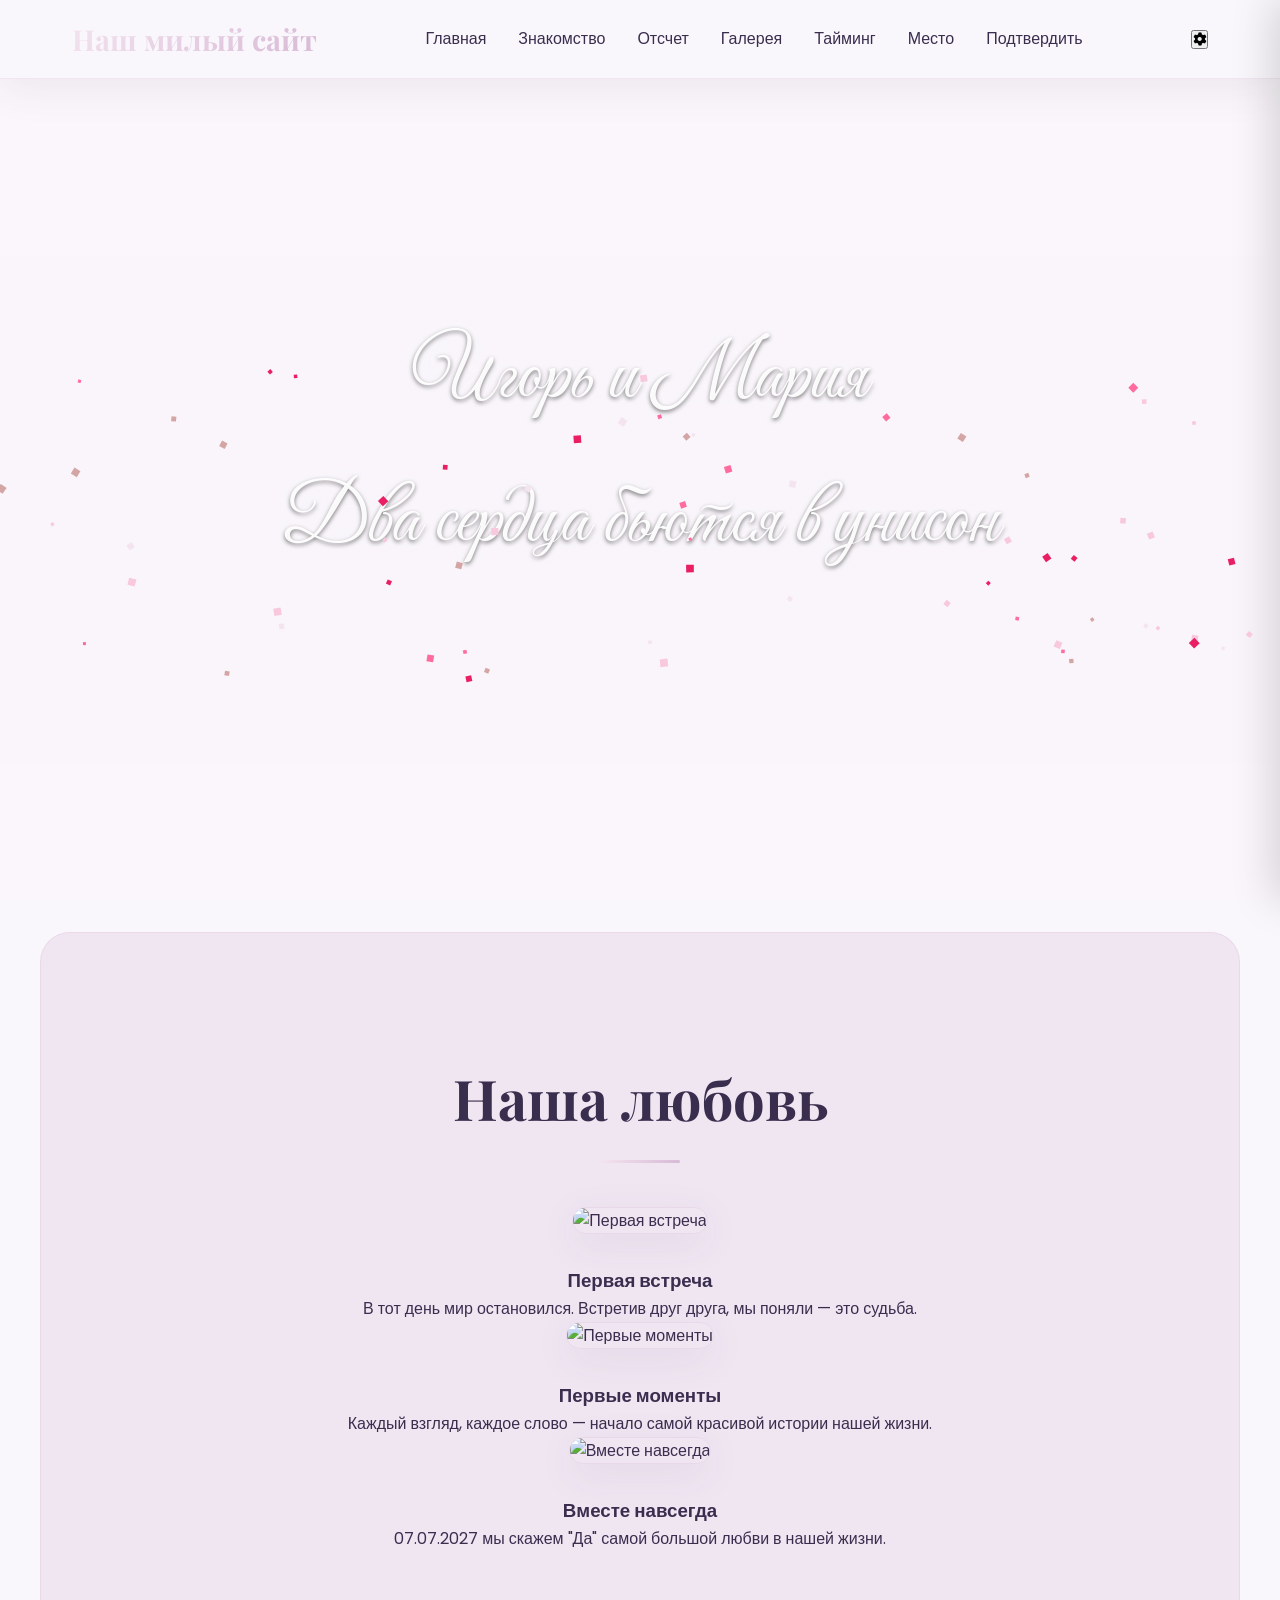
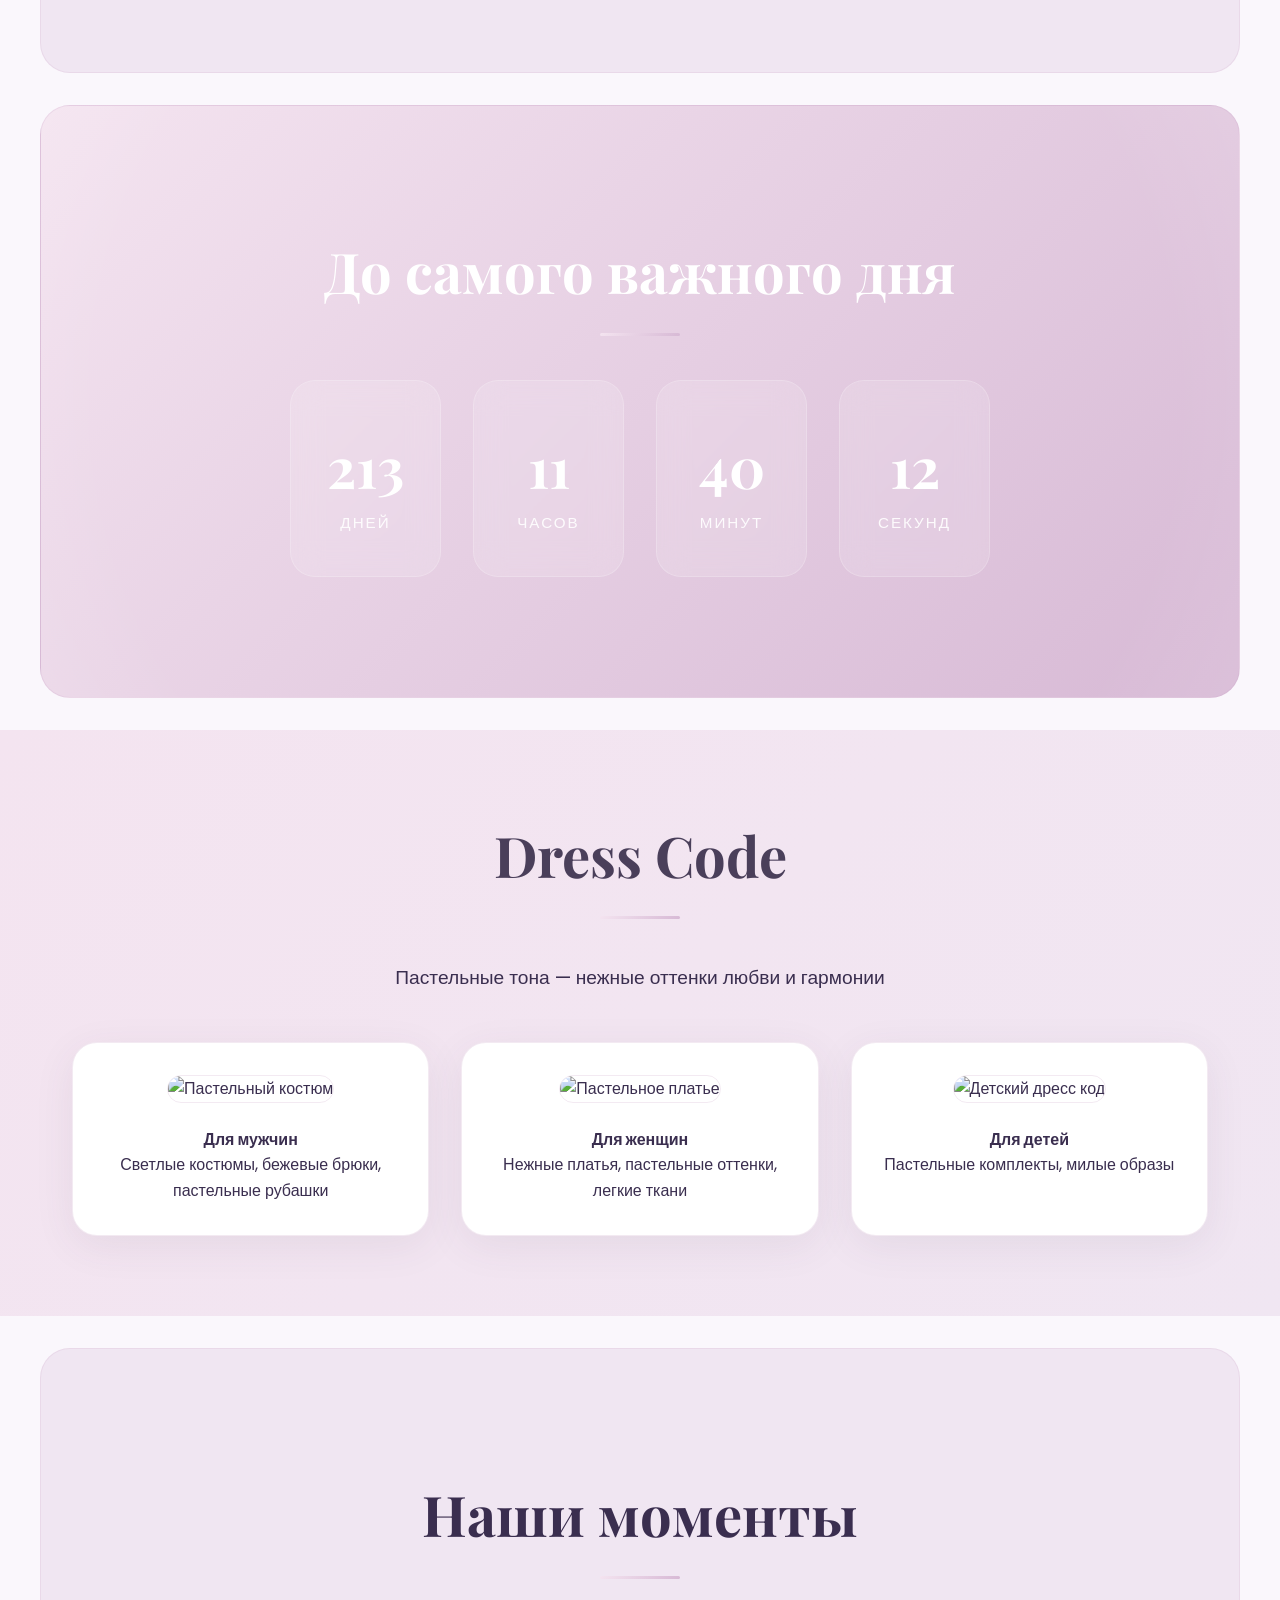
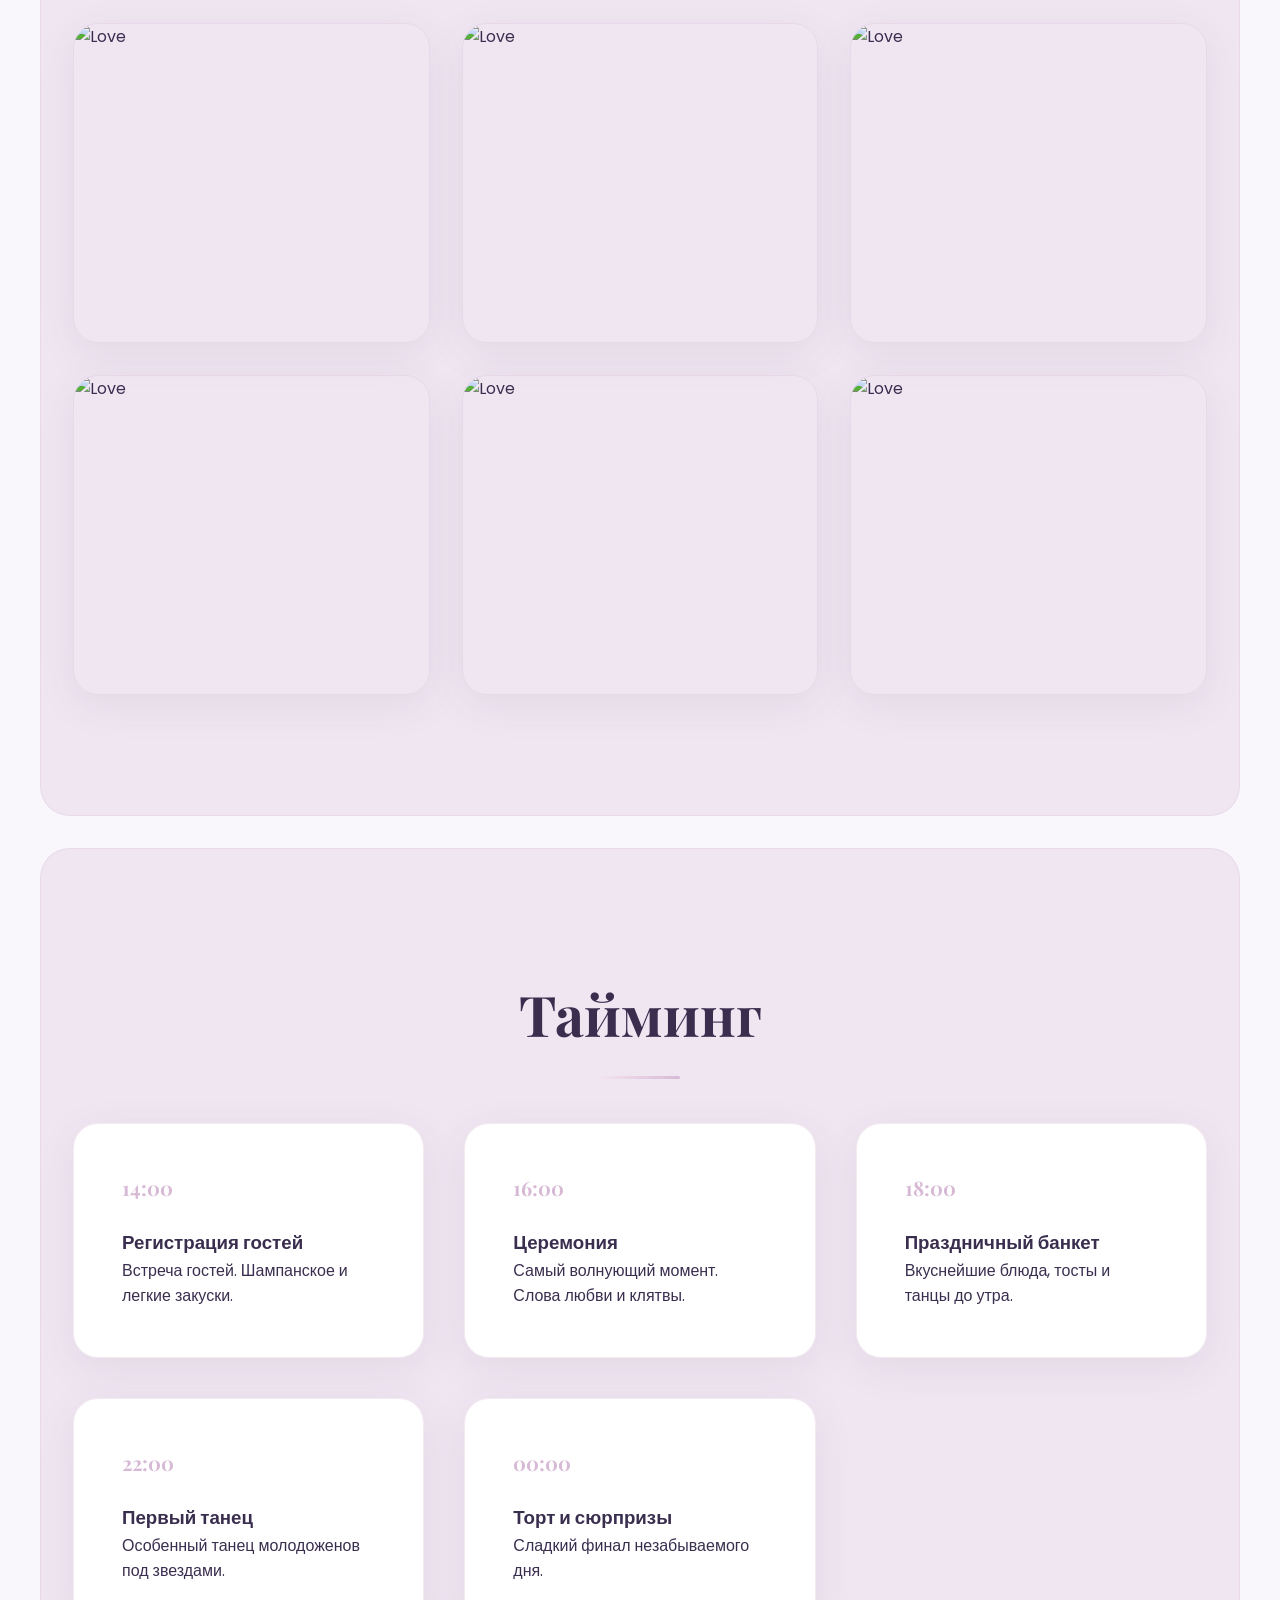
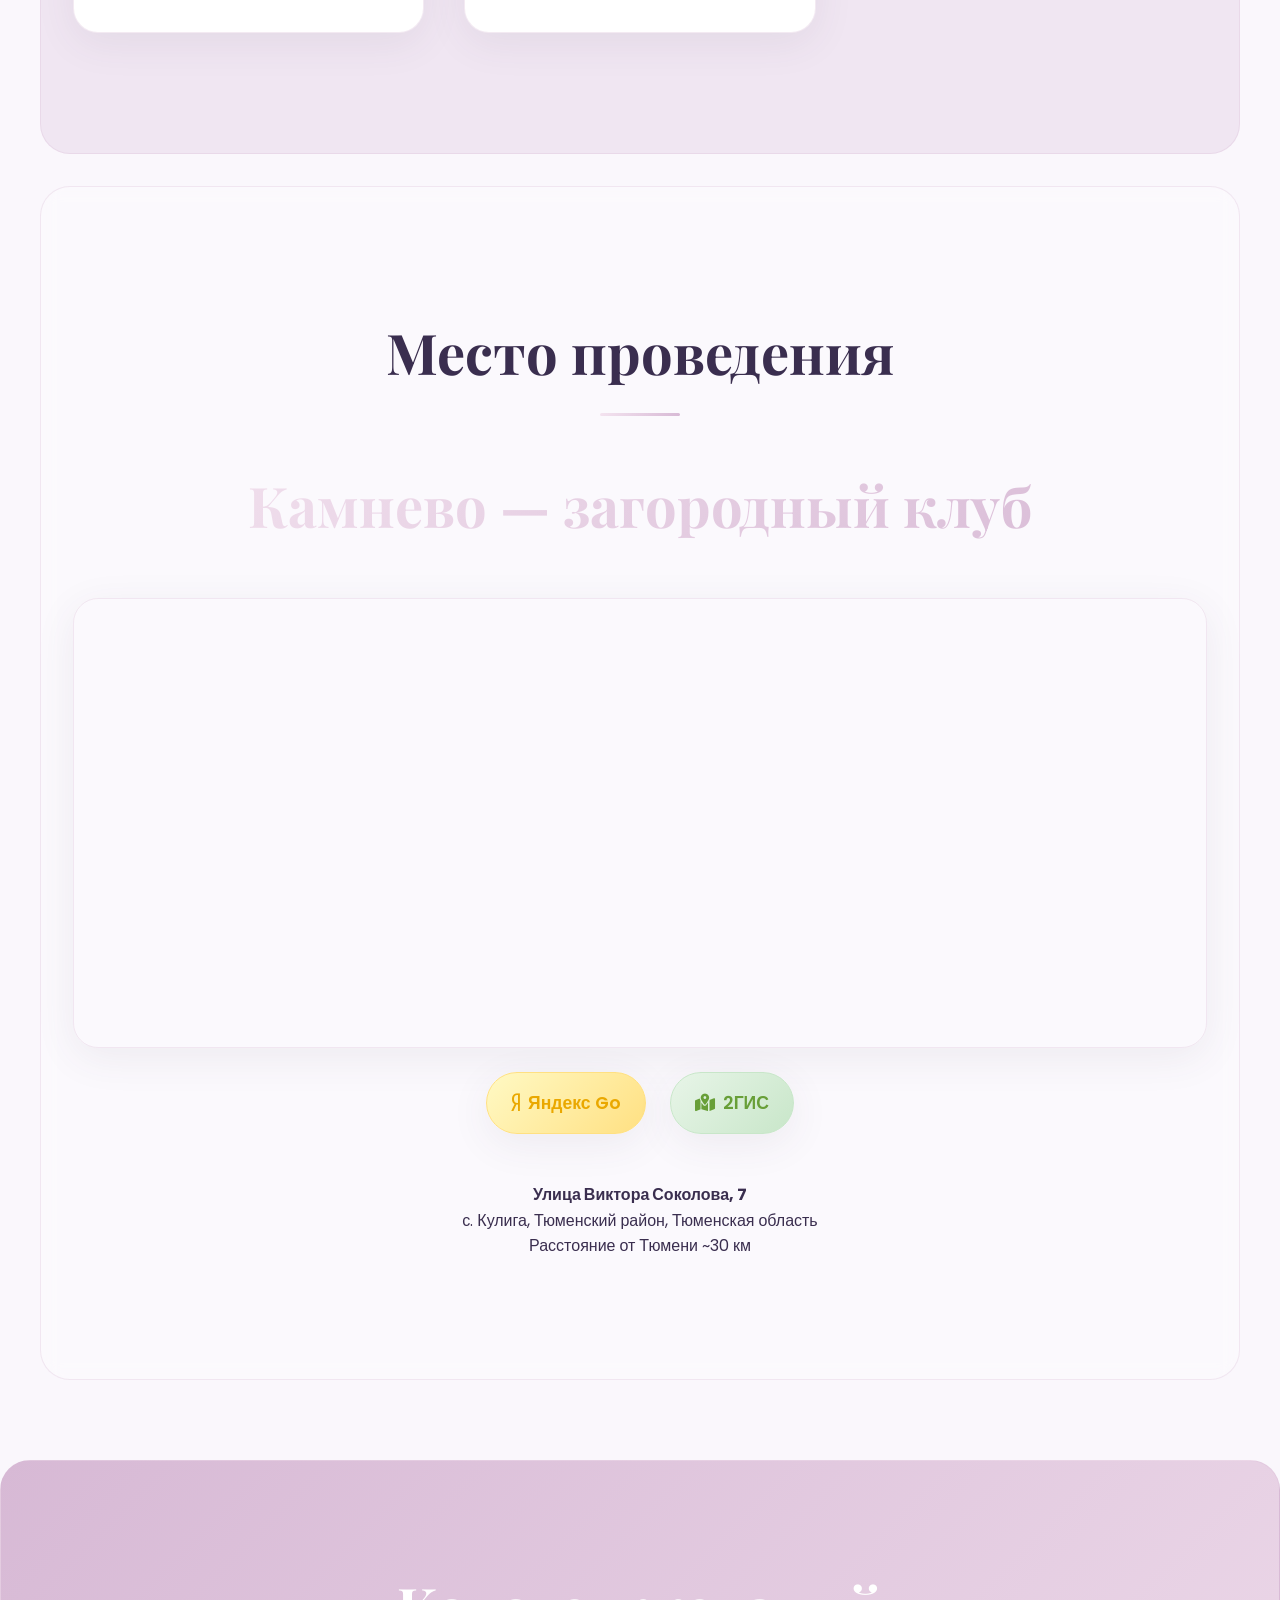
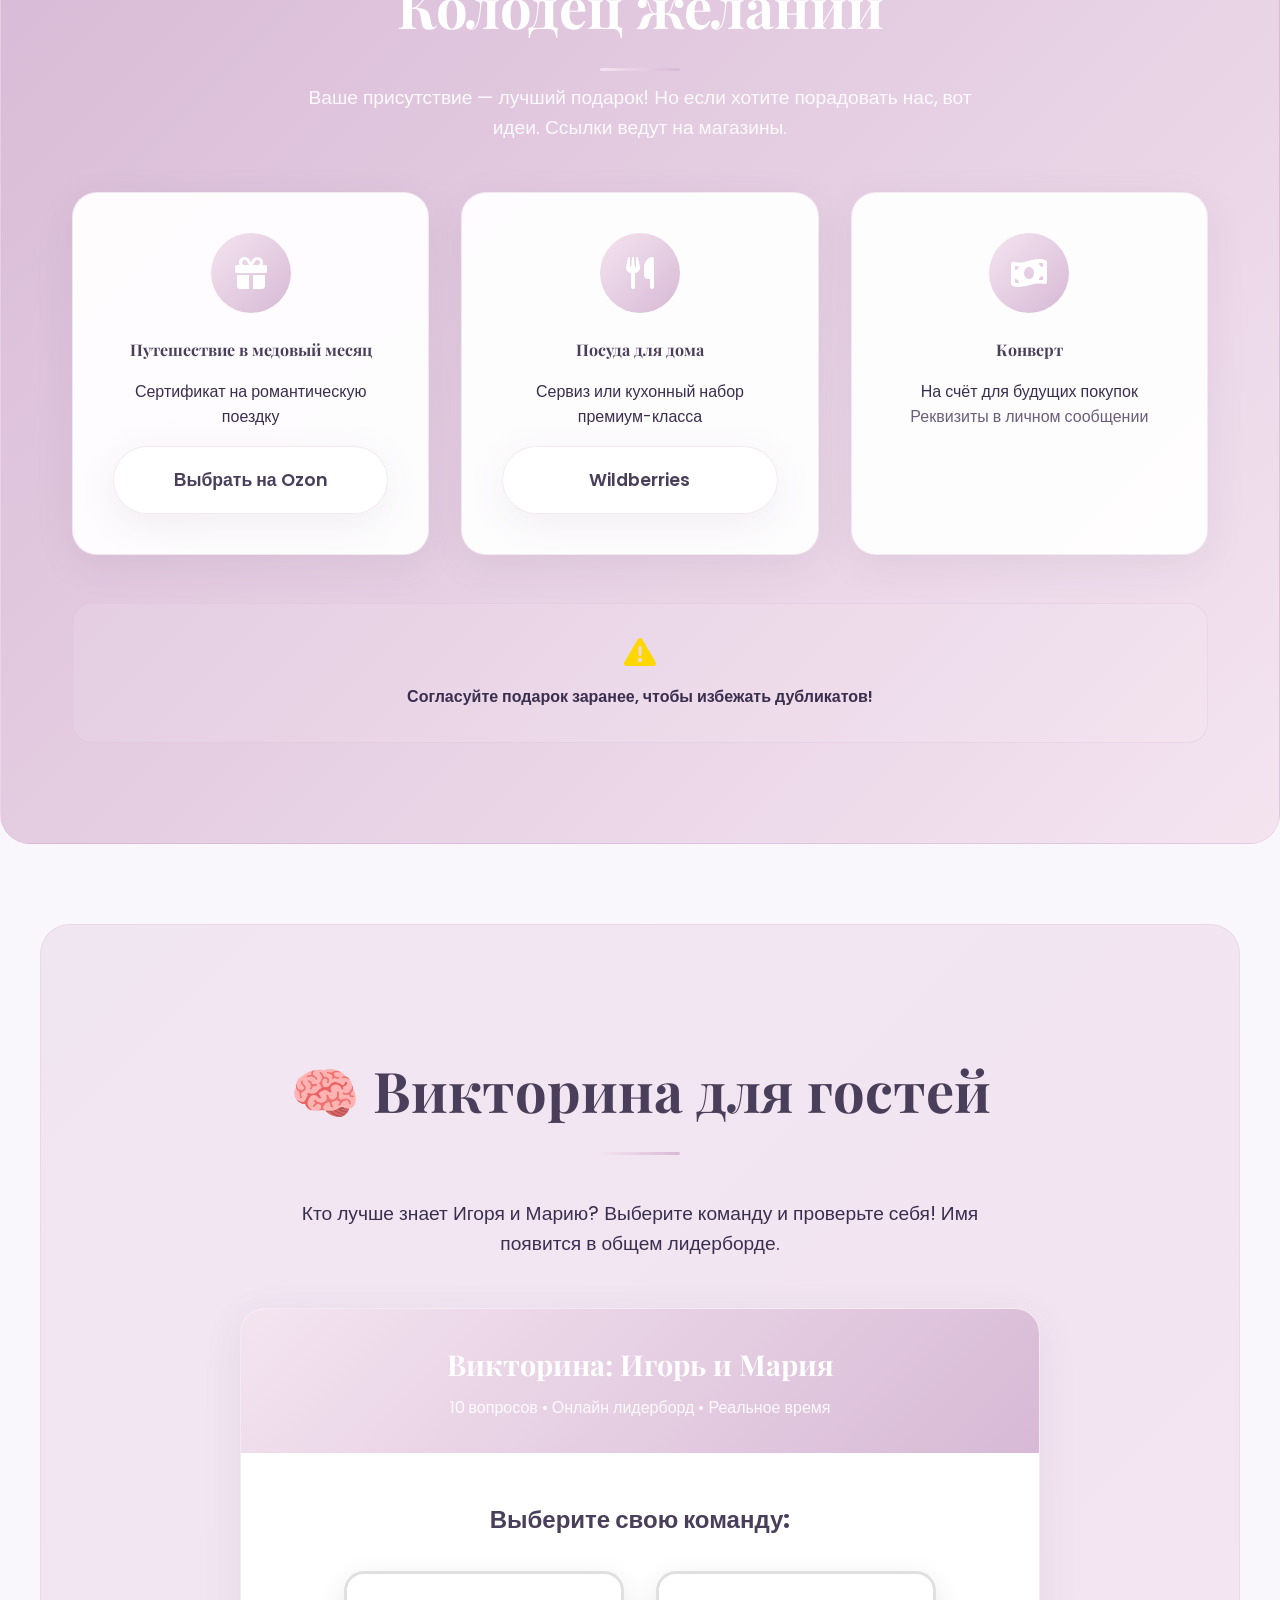
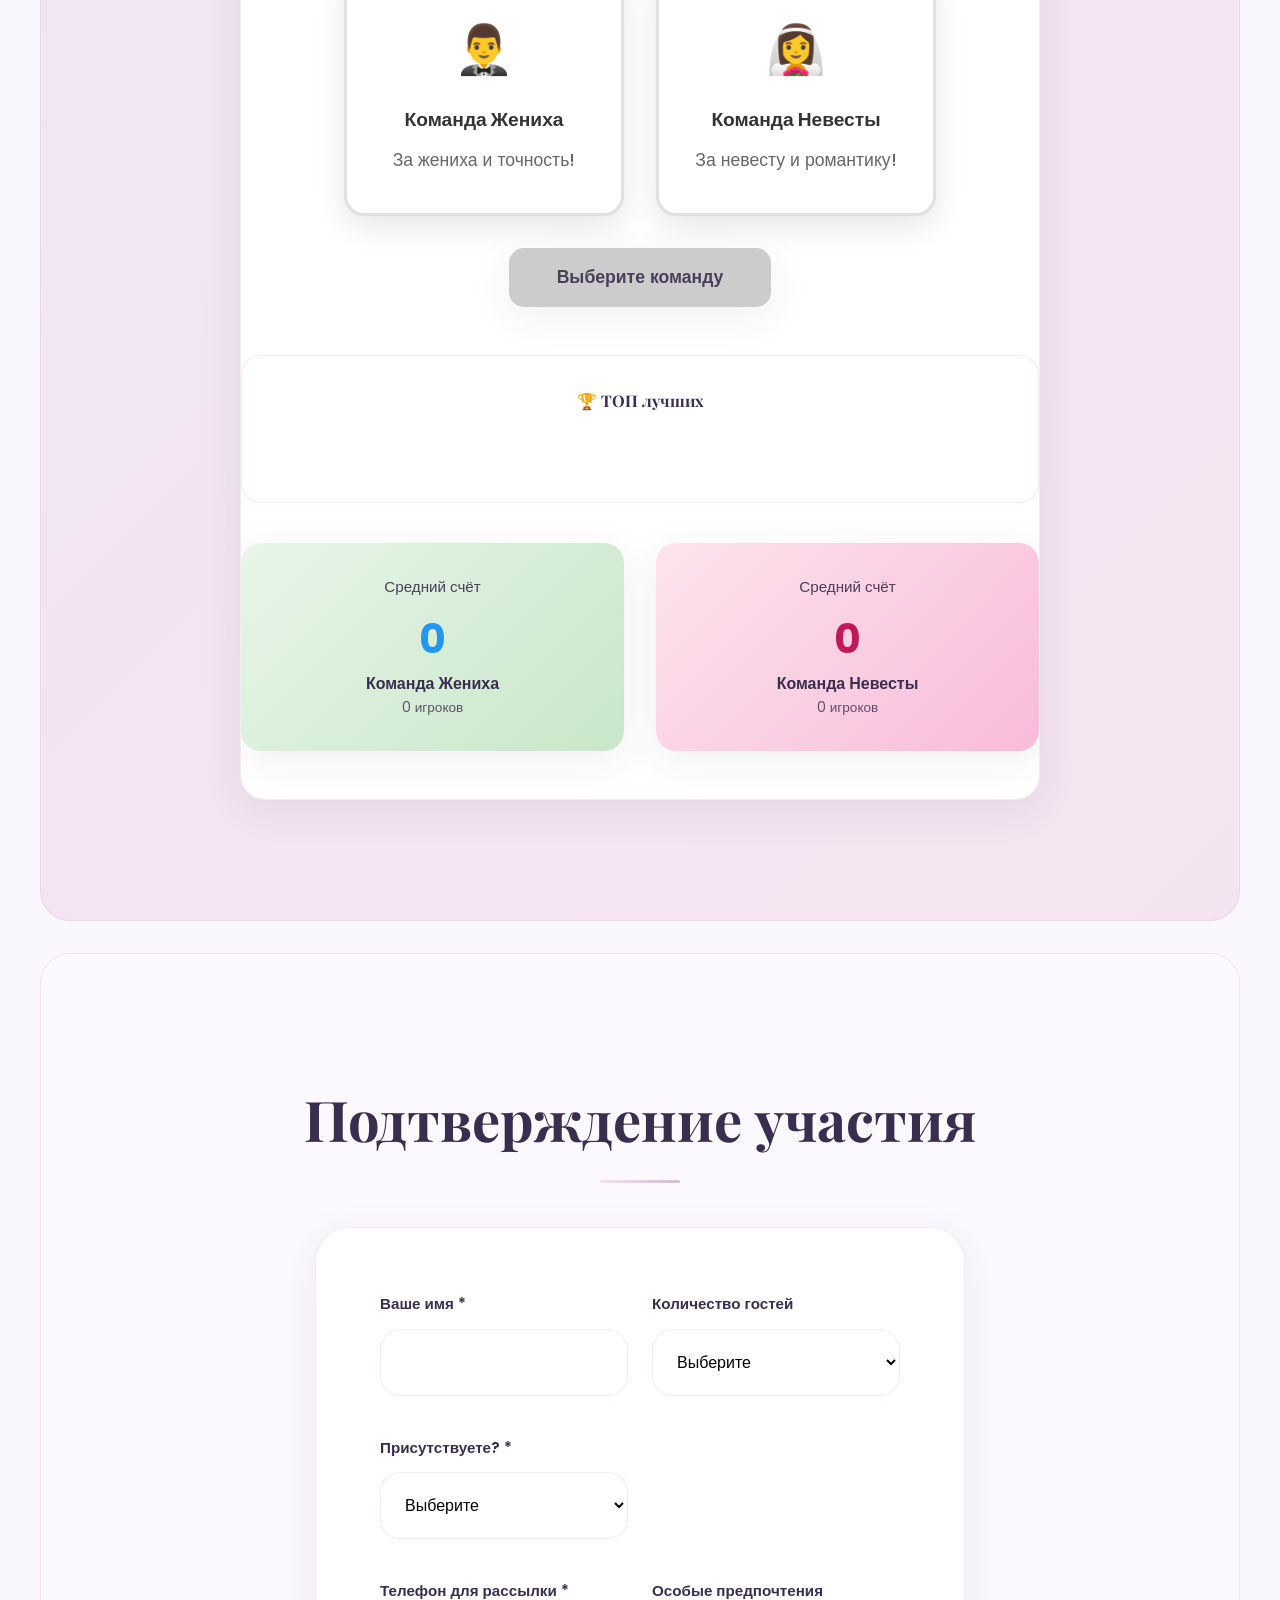
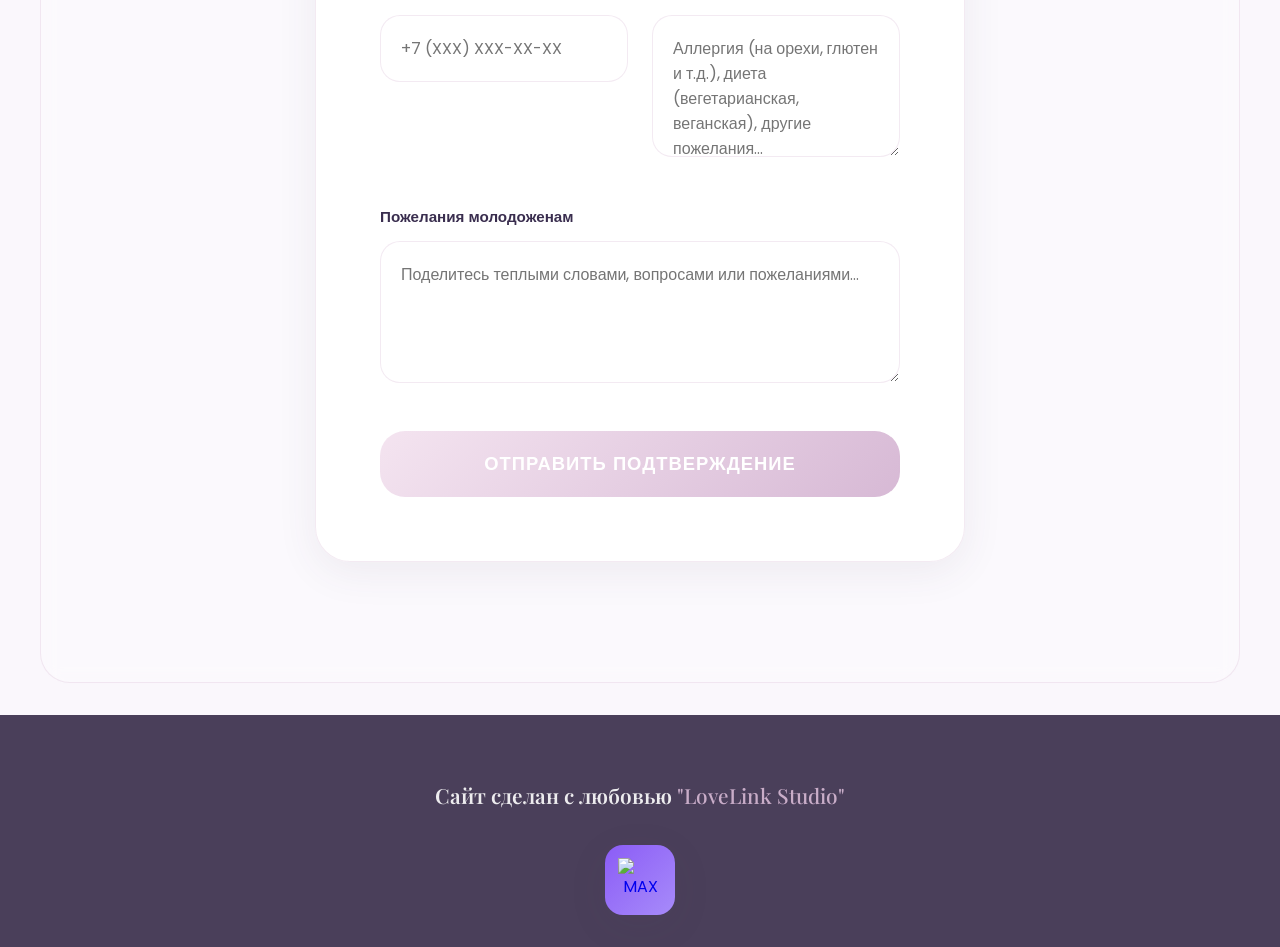
==== commit c69342e6: "Update index.html" ====
--- a/index.html
+++ b/index.html
@@ -4,6 +4,7 @@
     <meta charset="UTF-8">
     <meta name="viewport" content="width=device-width, initial-scale=1.0">
     <title>Свадебная сказка Игорь и Мария</title>
+    <link rel="shortcut icon" href="https://raw.githubusercontent.com/LoveLinkStudio/WeddingLLS/main/LLS.ico" type="image/x-icon">
     <script src="https://unpkg.com/aos@2.3.1/dist/aos.js"></script>
     <link href="https://unpkg.com/aos@2.3.1/dist/aos.css" rel="stylesheet">
     <link href="https://fonts.googleapis.com/css2?family=Playfair+Display:wght@400;700&family=Poppins:wght@300;400;600&display=swap" rel="stylesheet">
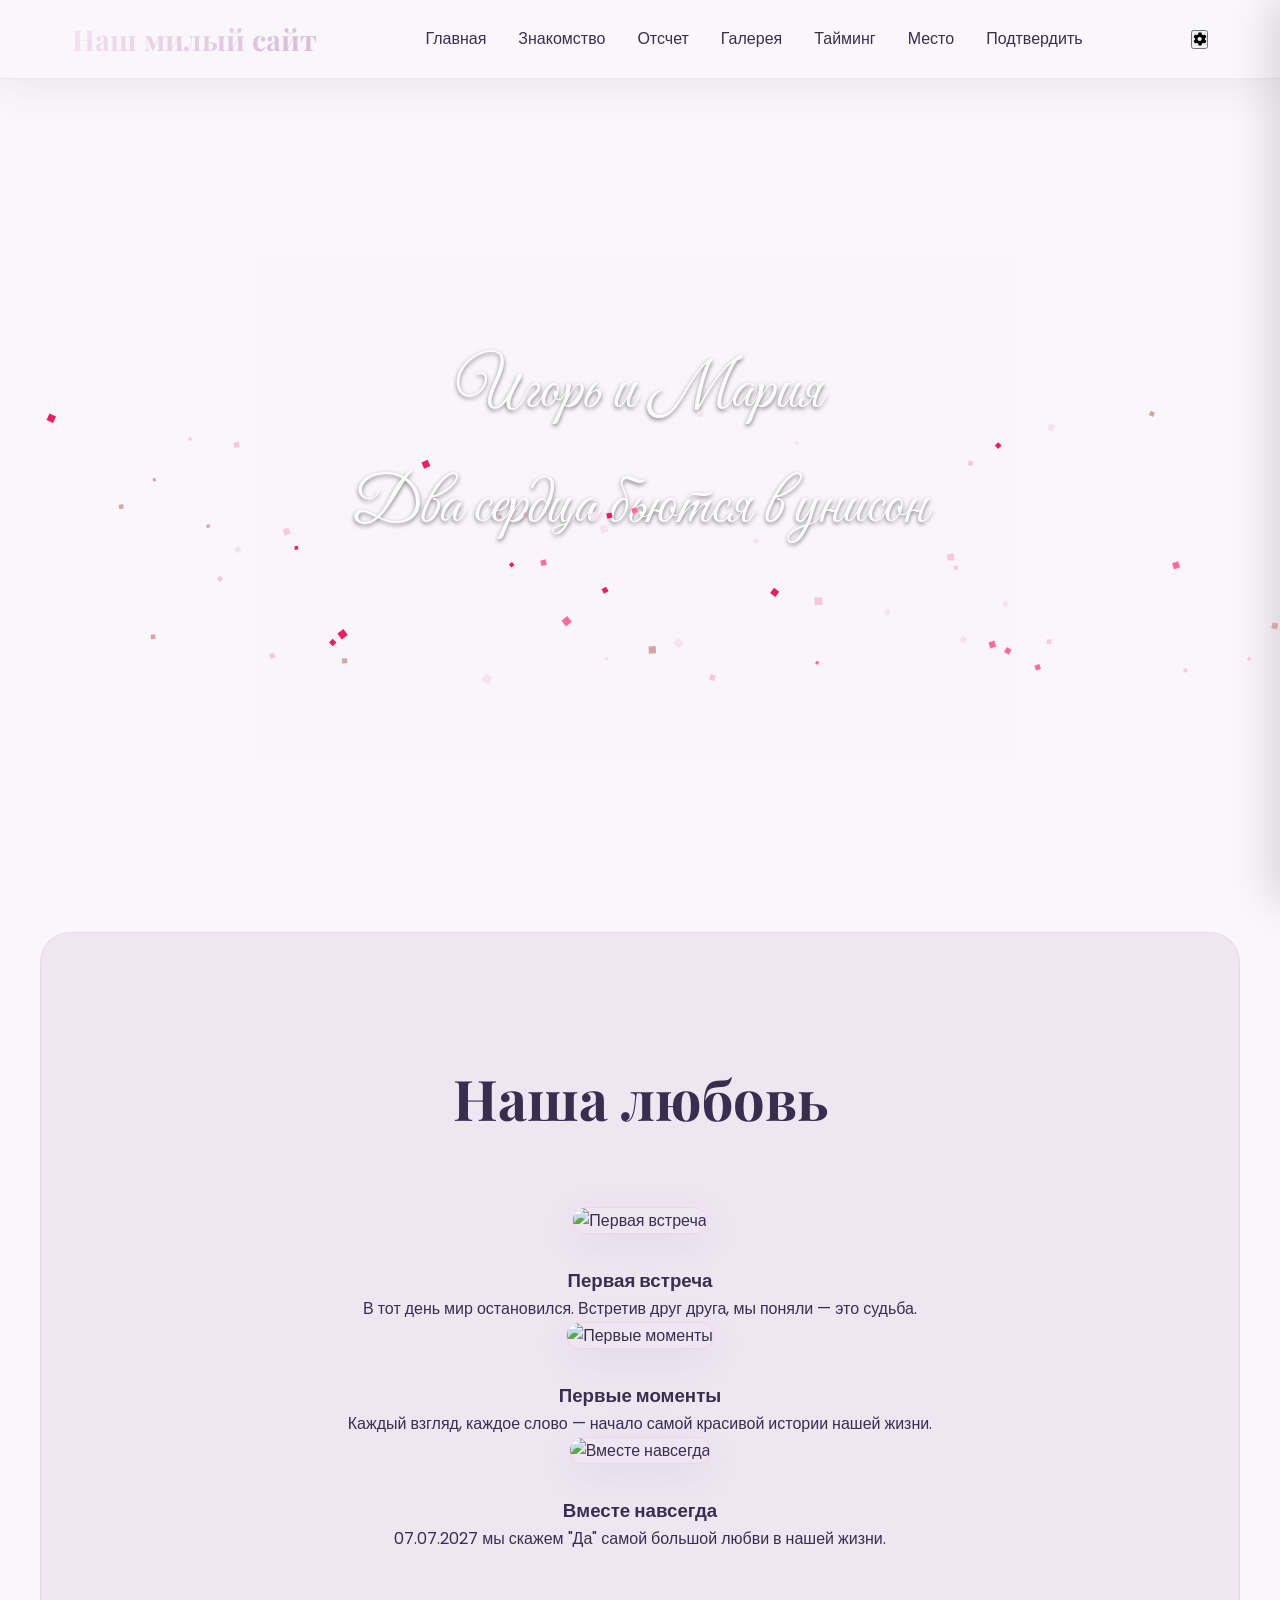
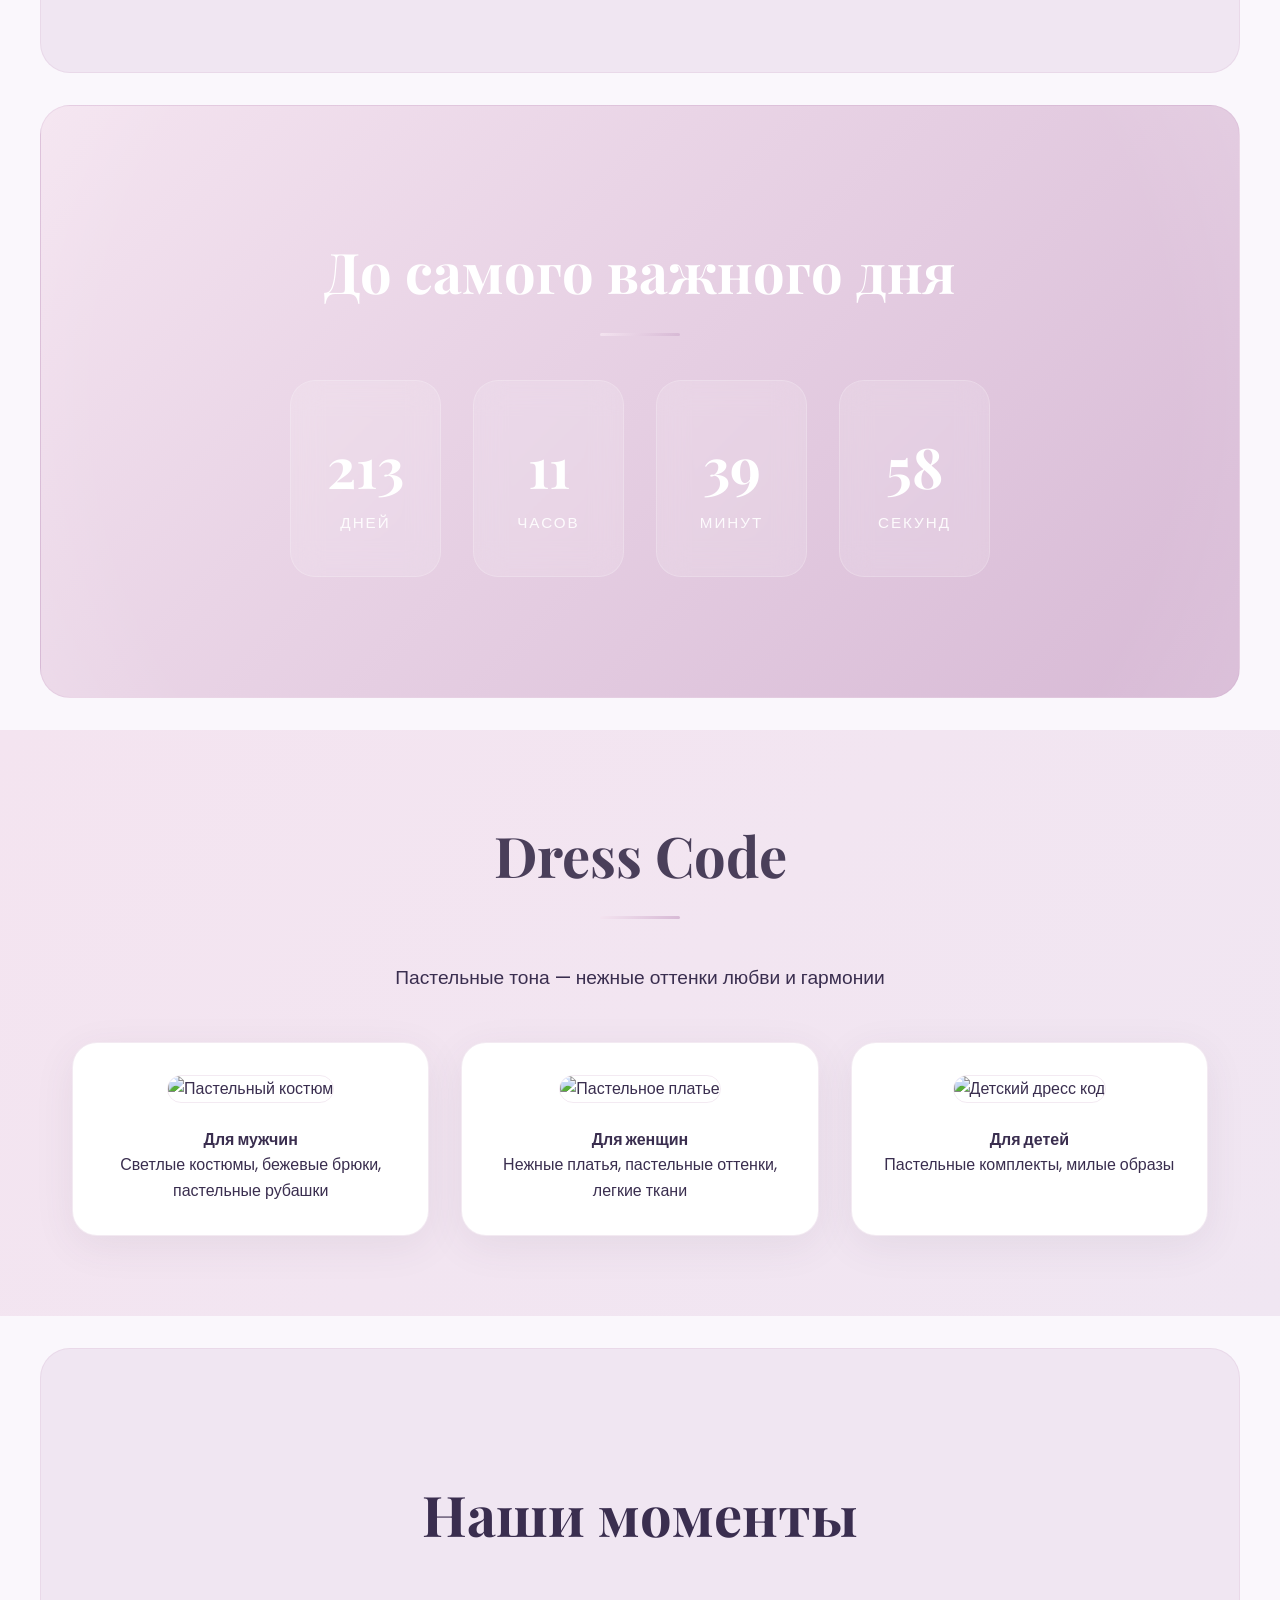
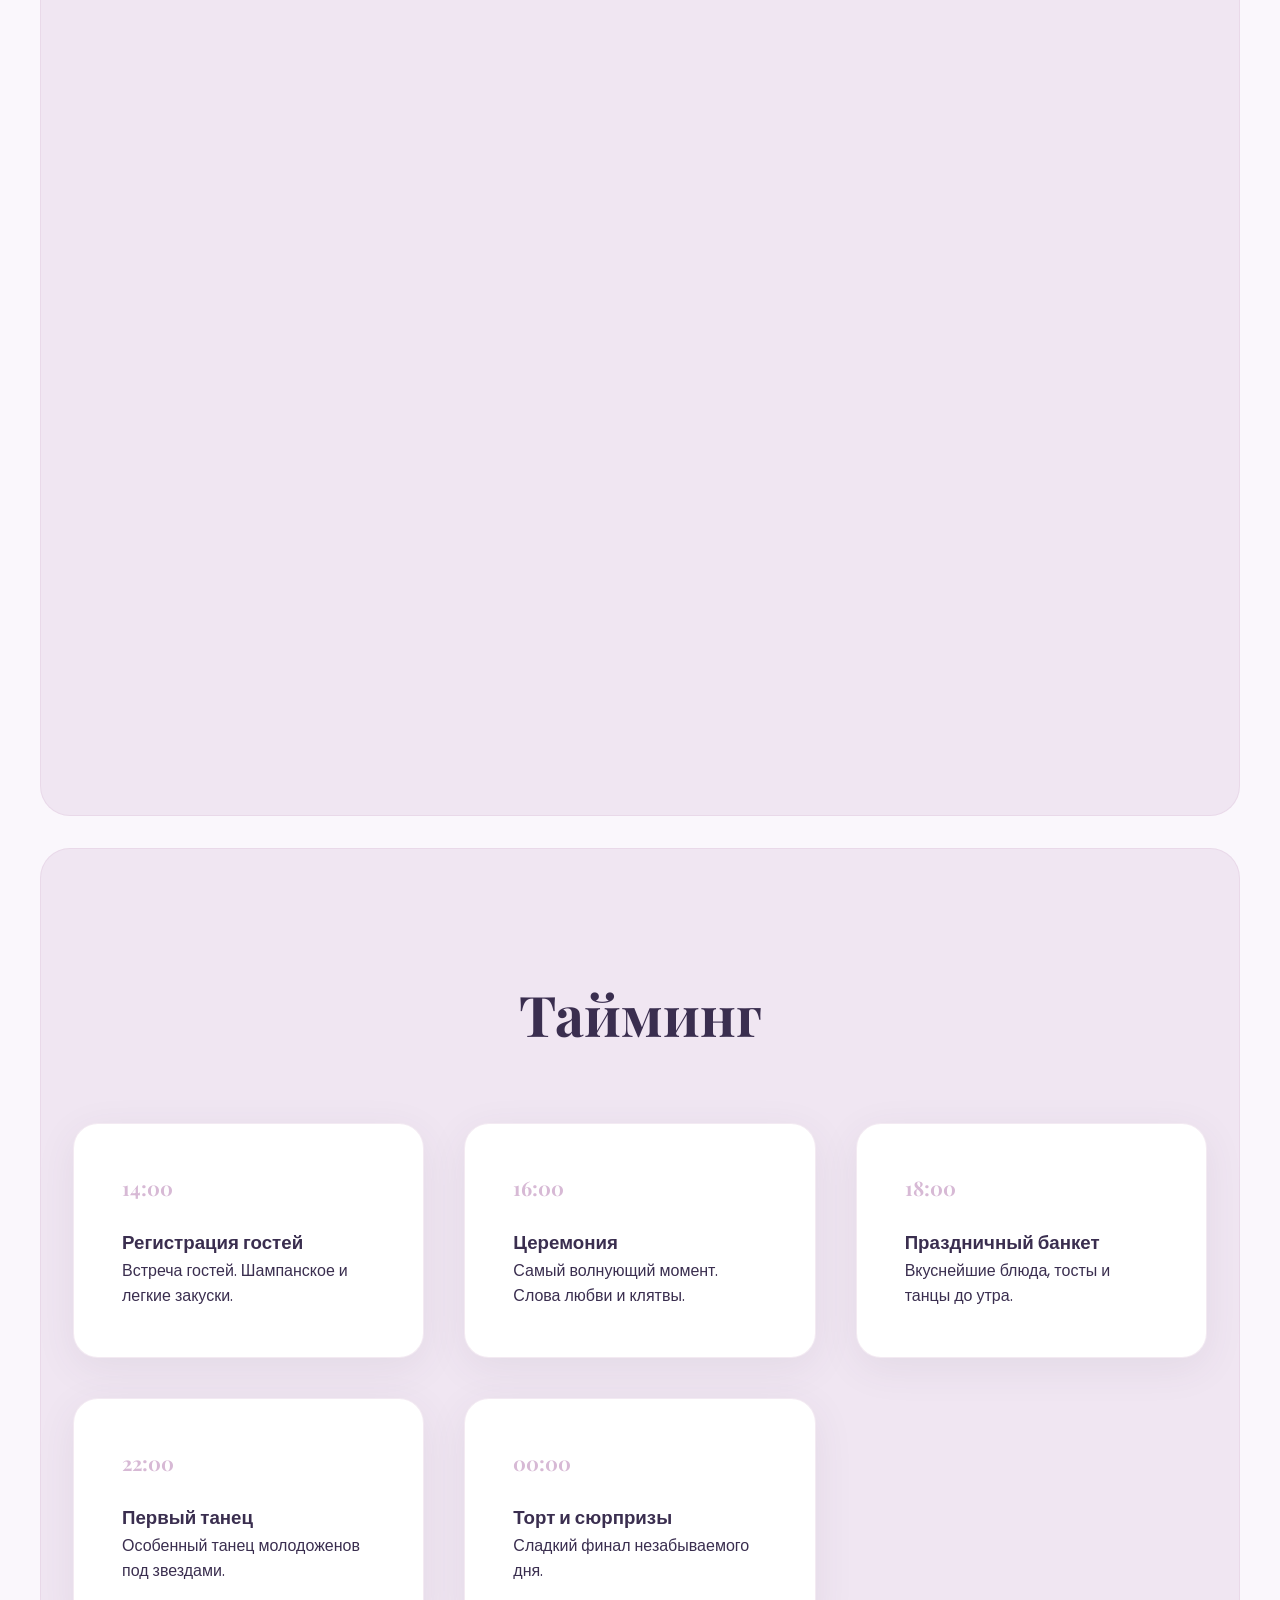
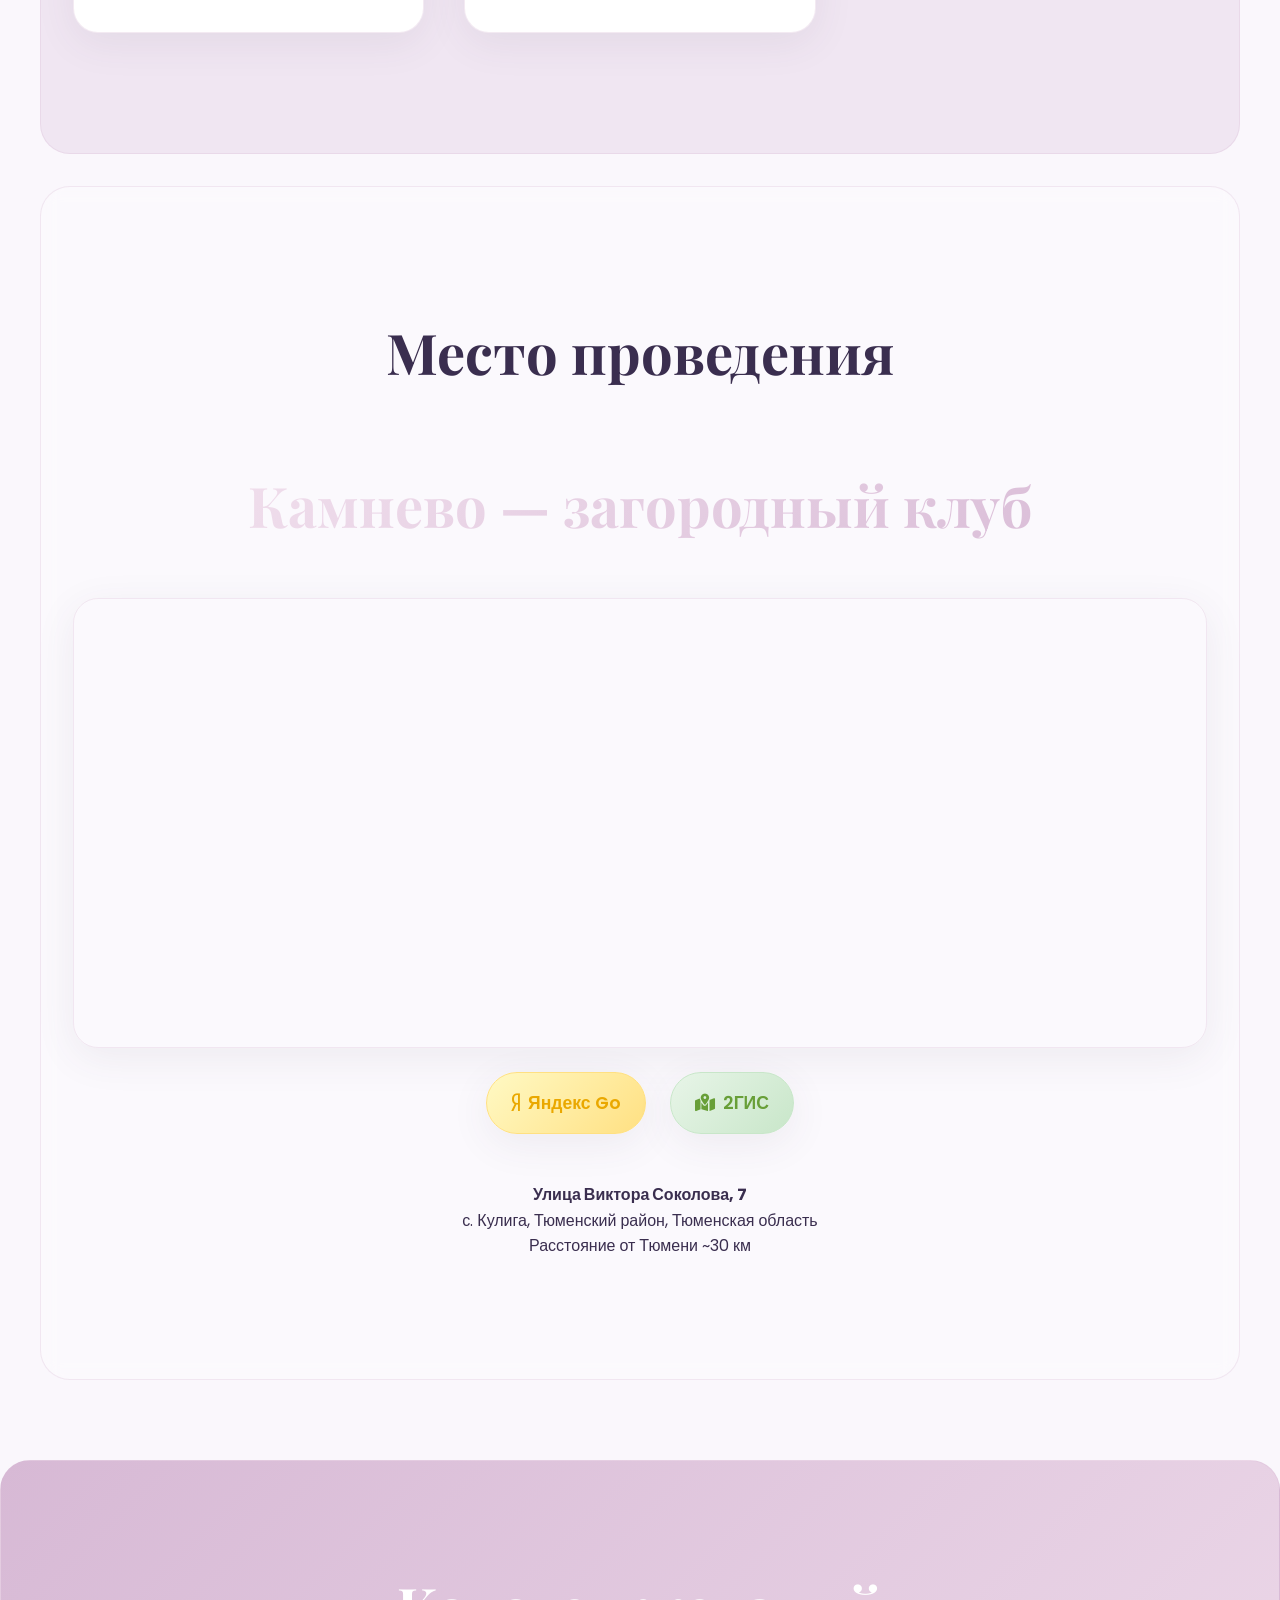
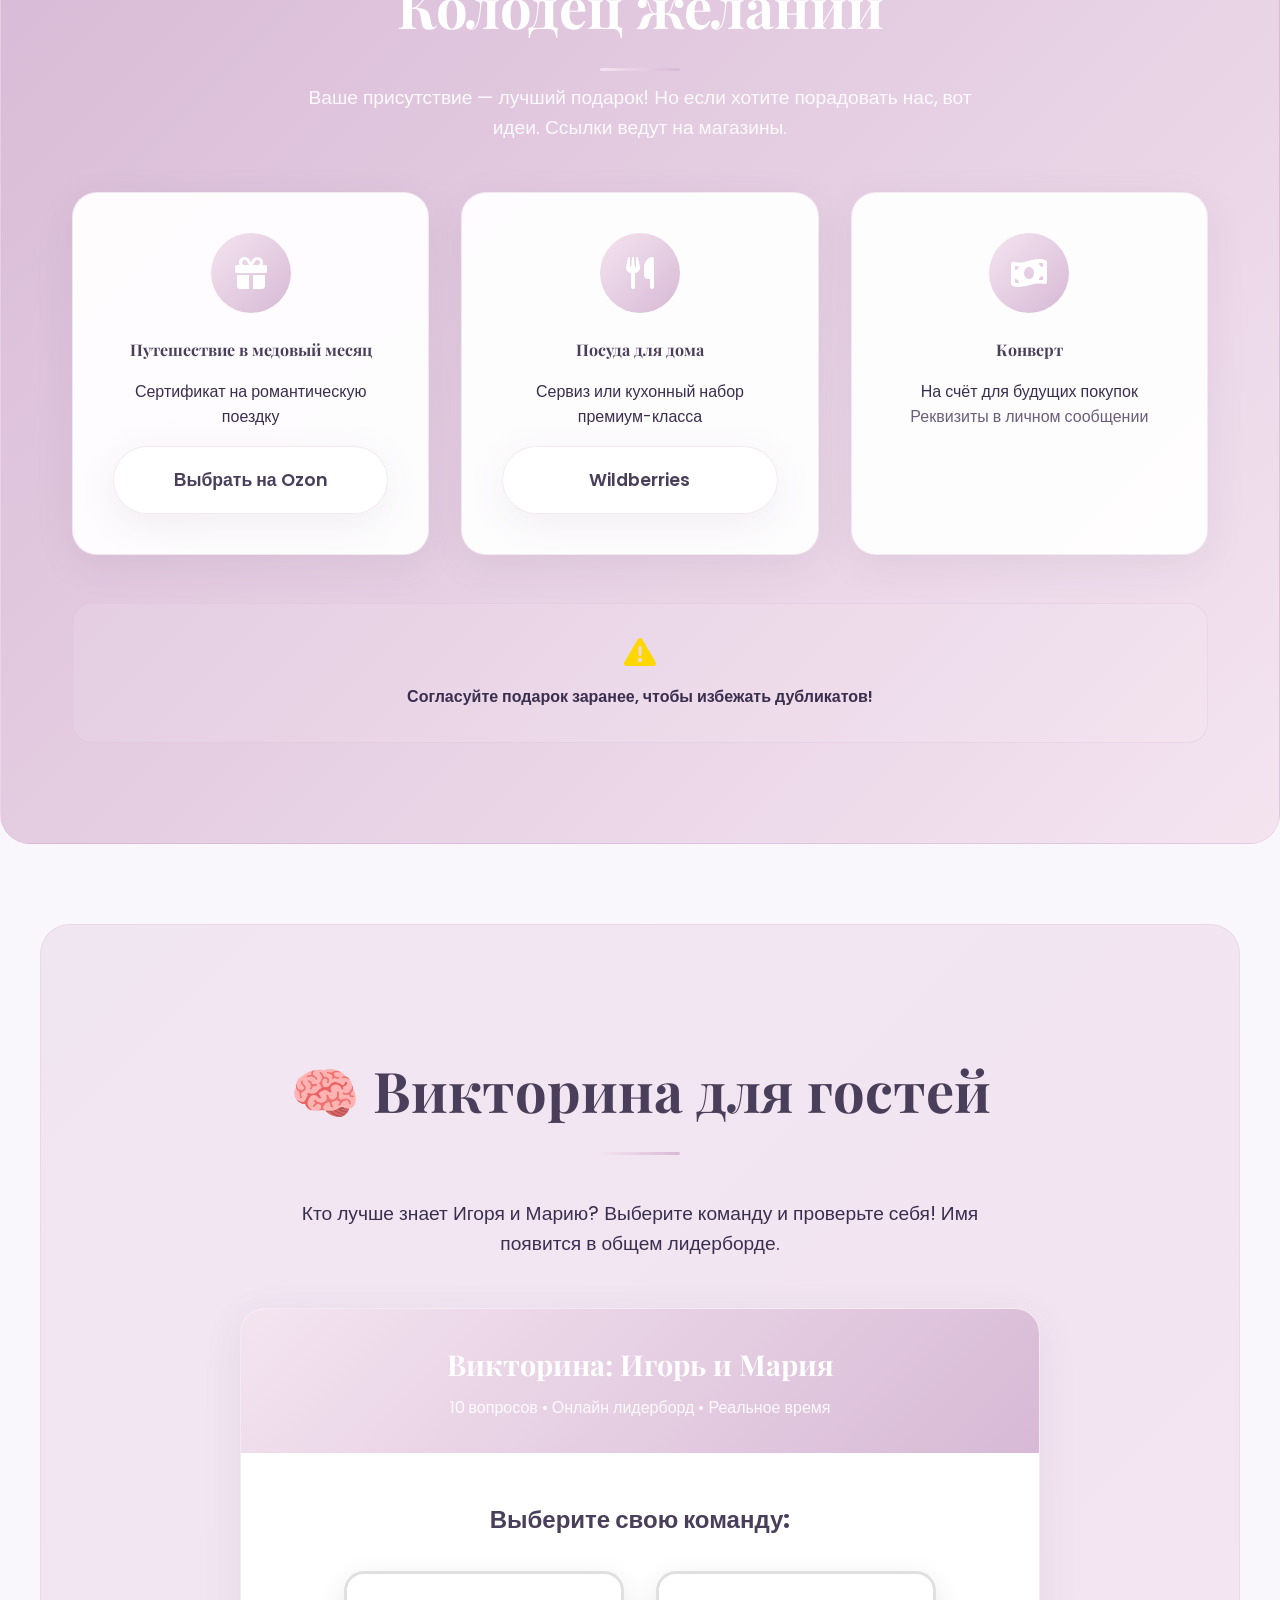
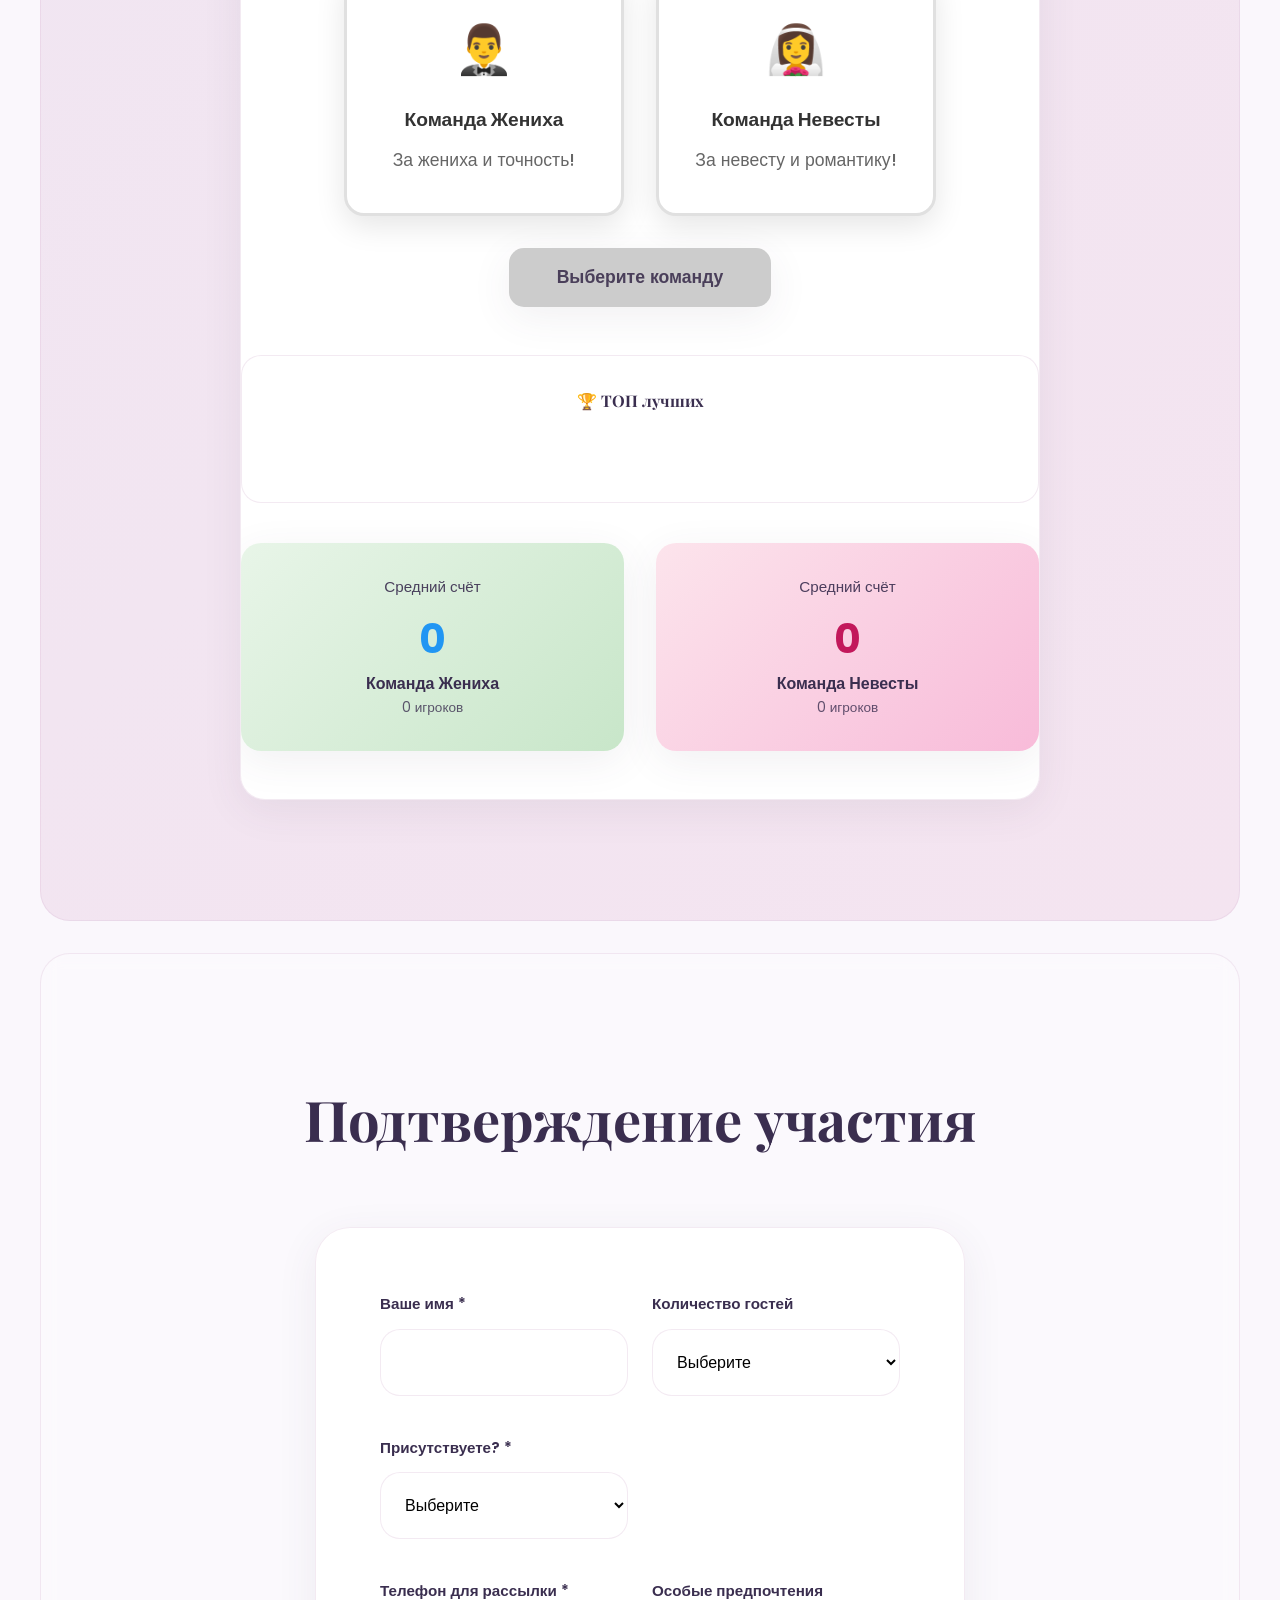
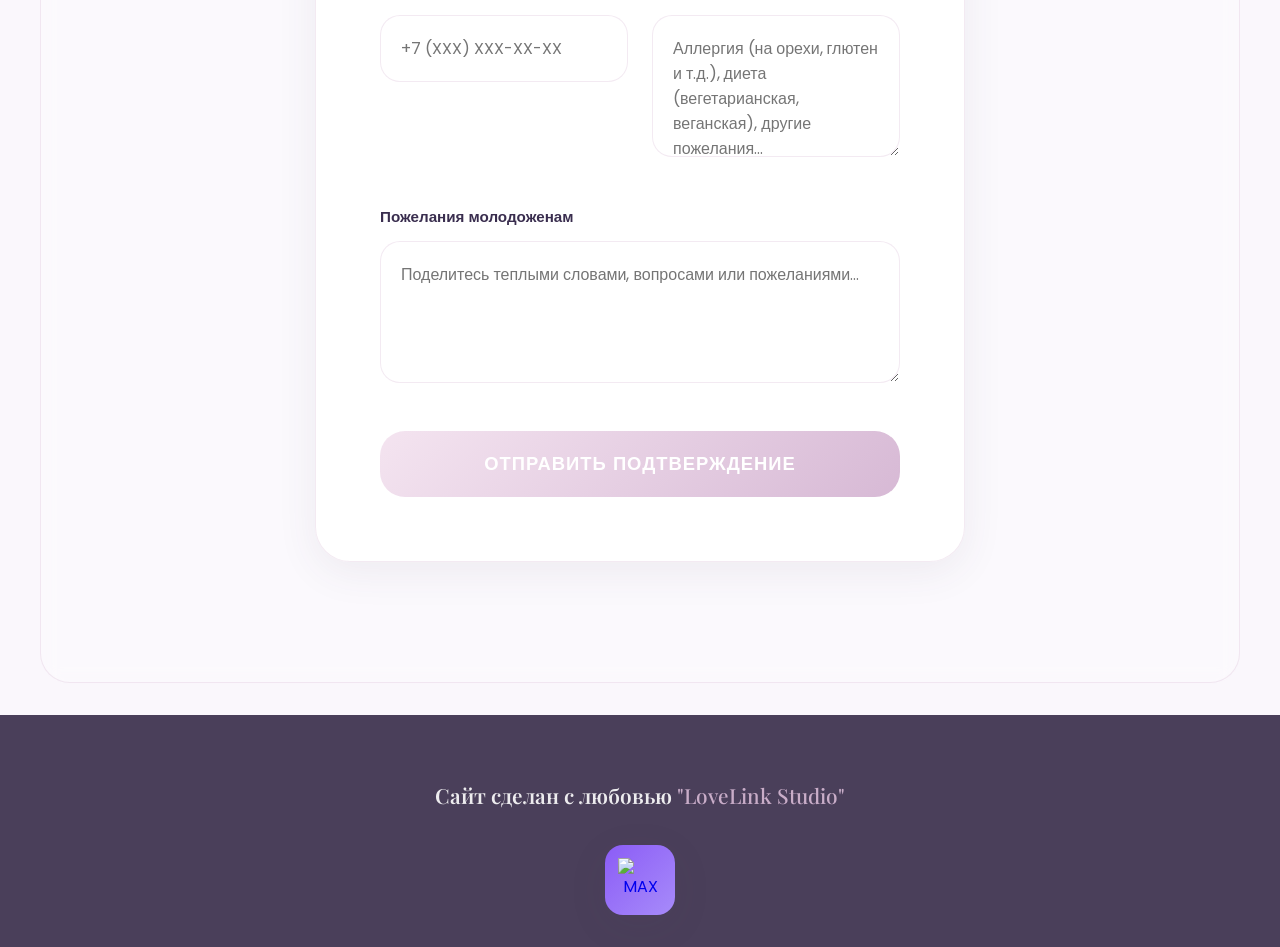
==== commit f751828b: "Update index.html" ====
--- a/index.html
+++ b/index.html
@@ -181,7 +181,7 @@
 right: 0;
 bottom: 0;
 font-family: 'Great Vibes', 'Playfair Display', serif;
-font-size: clamp(2.5rem, 7vw, 5rem);
+font-size: clamp(2rem, 5.5vw, 4rem);
 color: rgba(255, 255, 255, 0.95);
 display: flex;
 flex-direction: column;
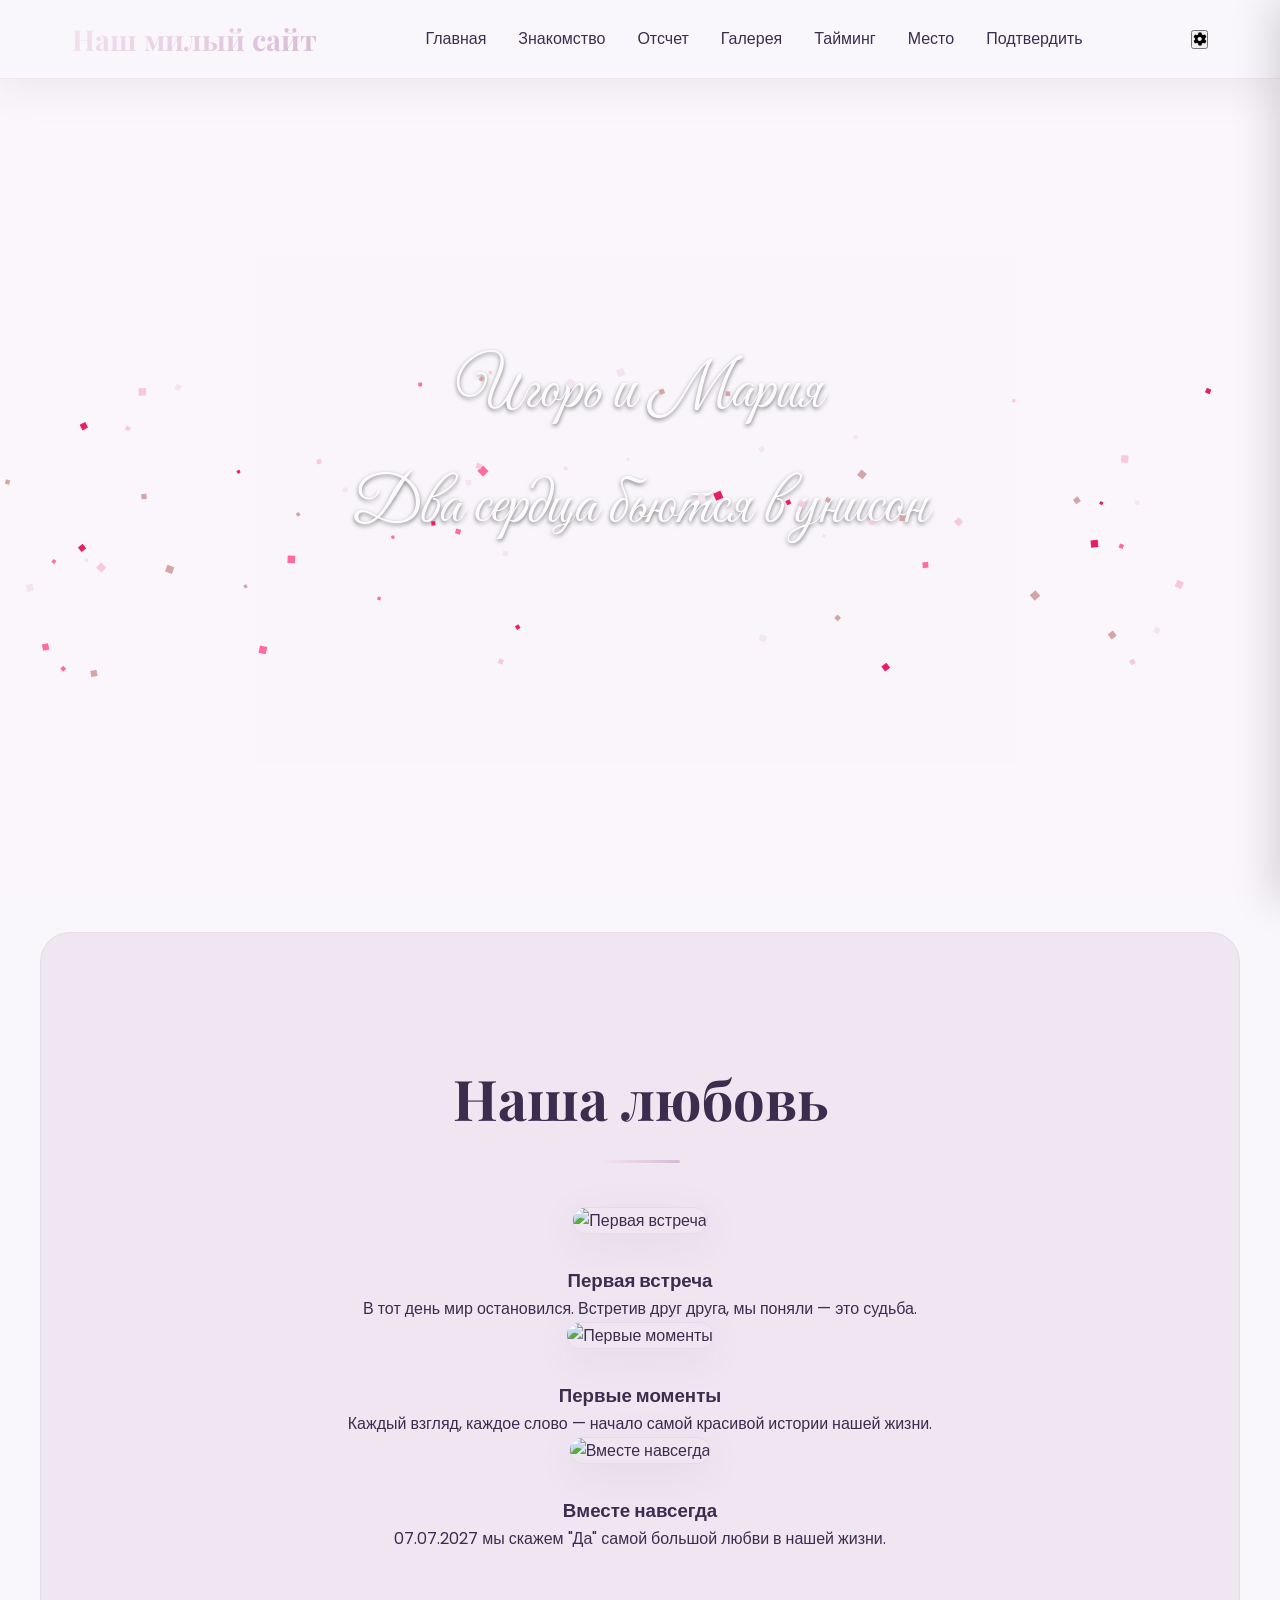
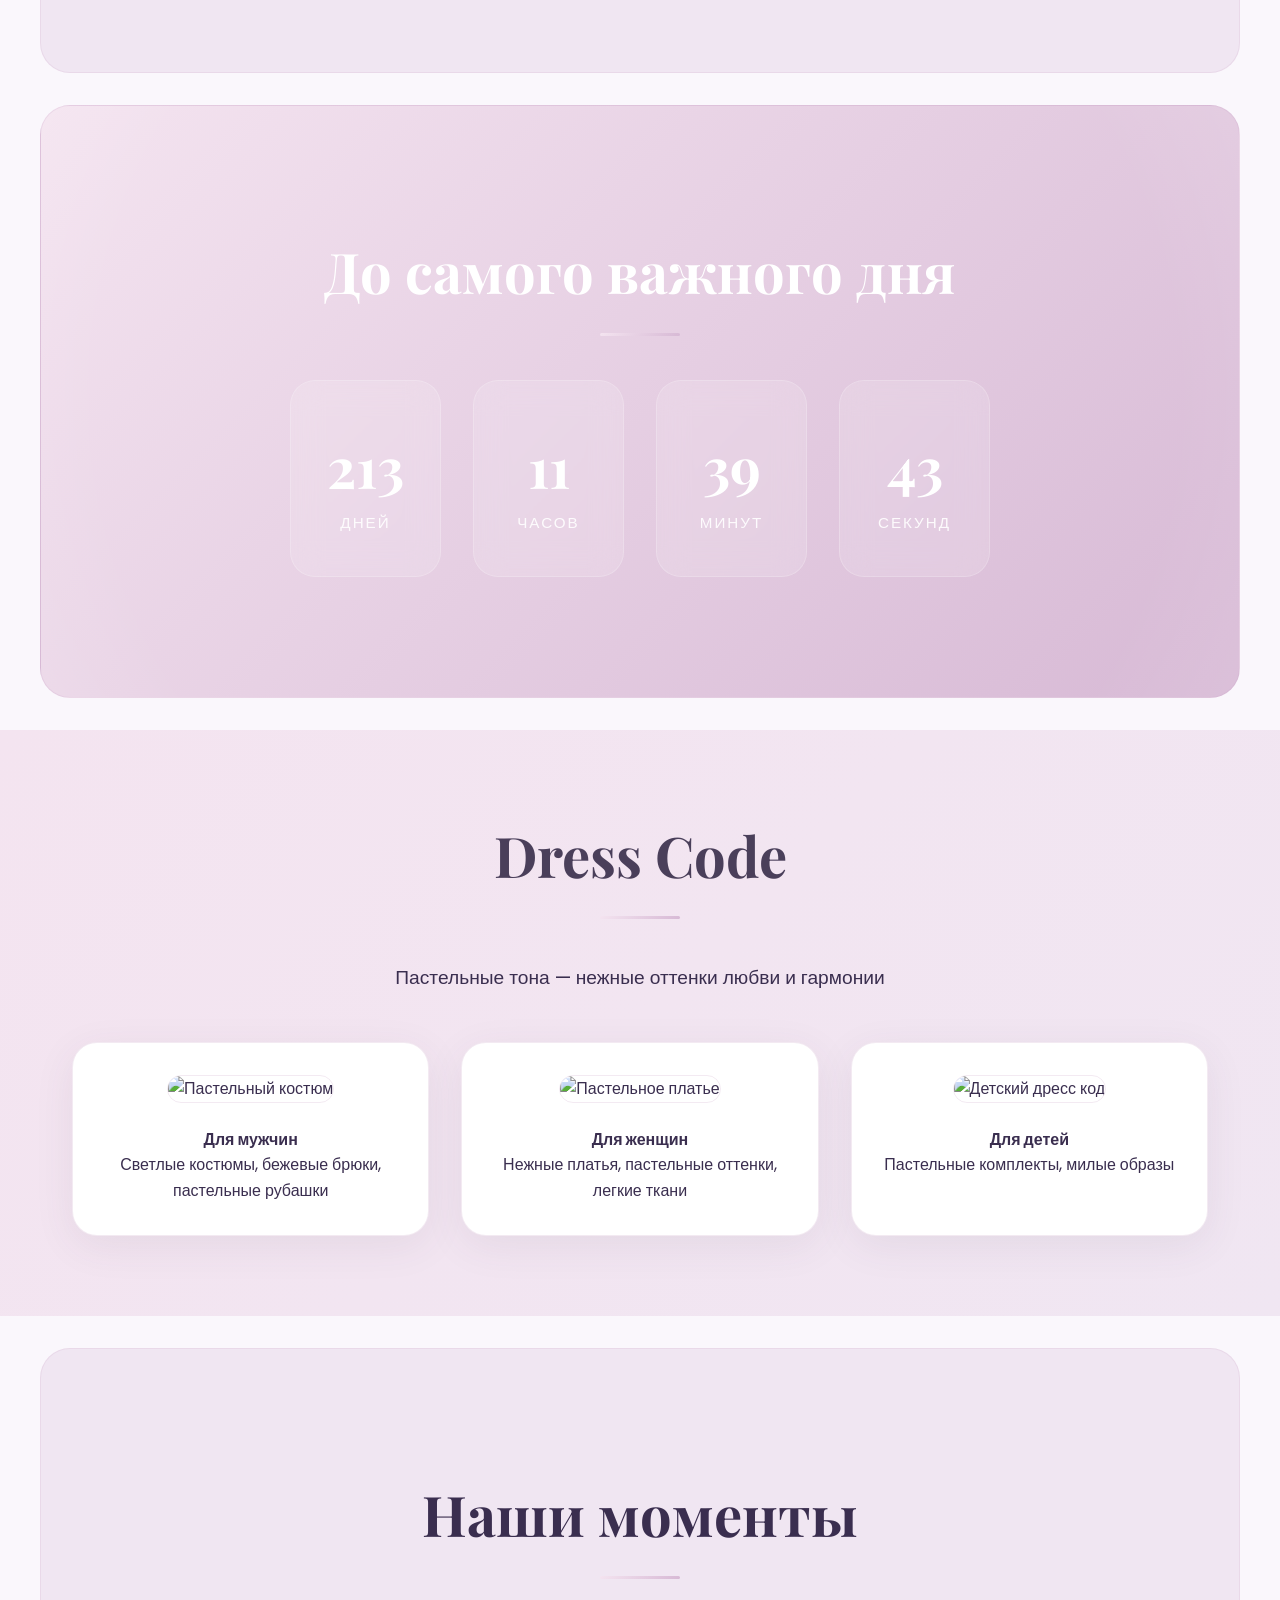
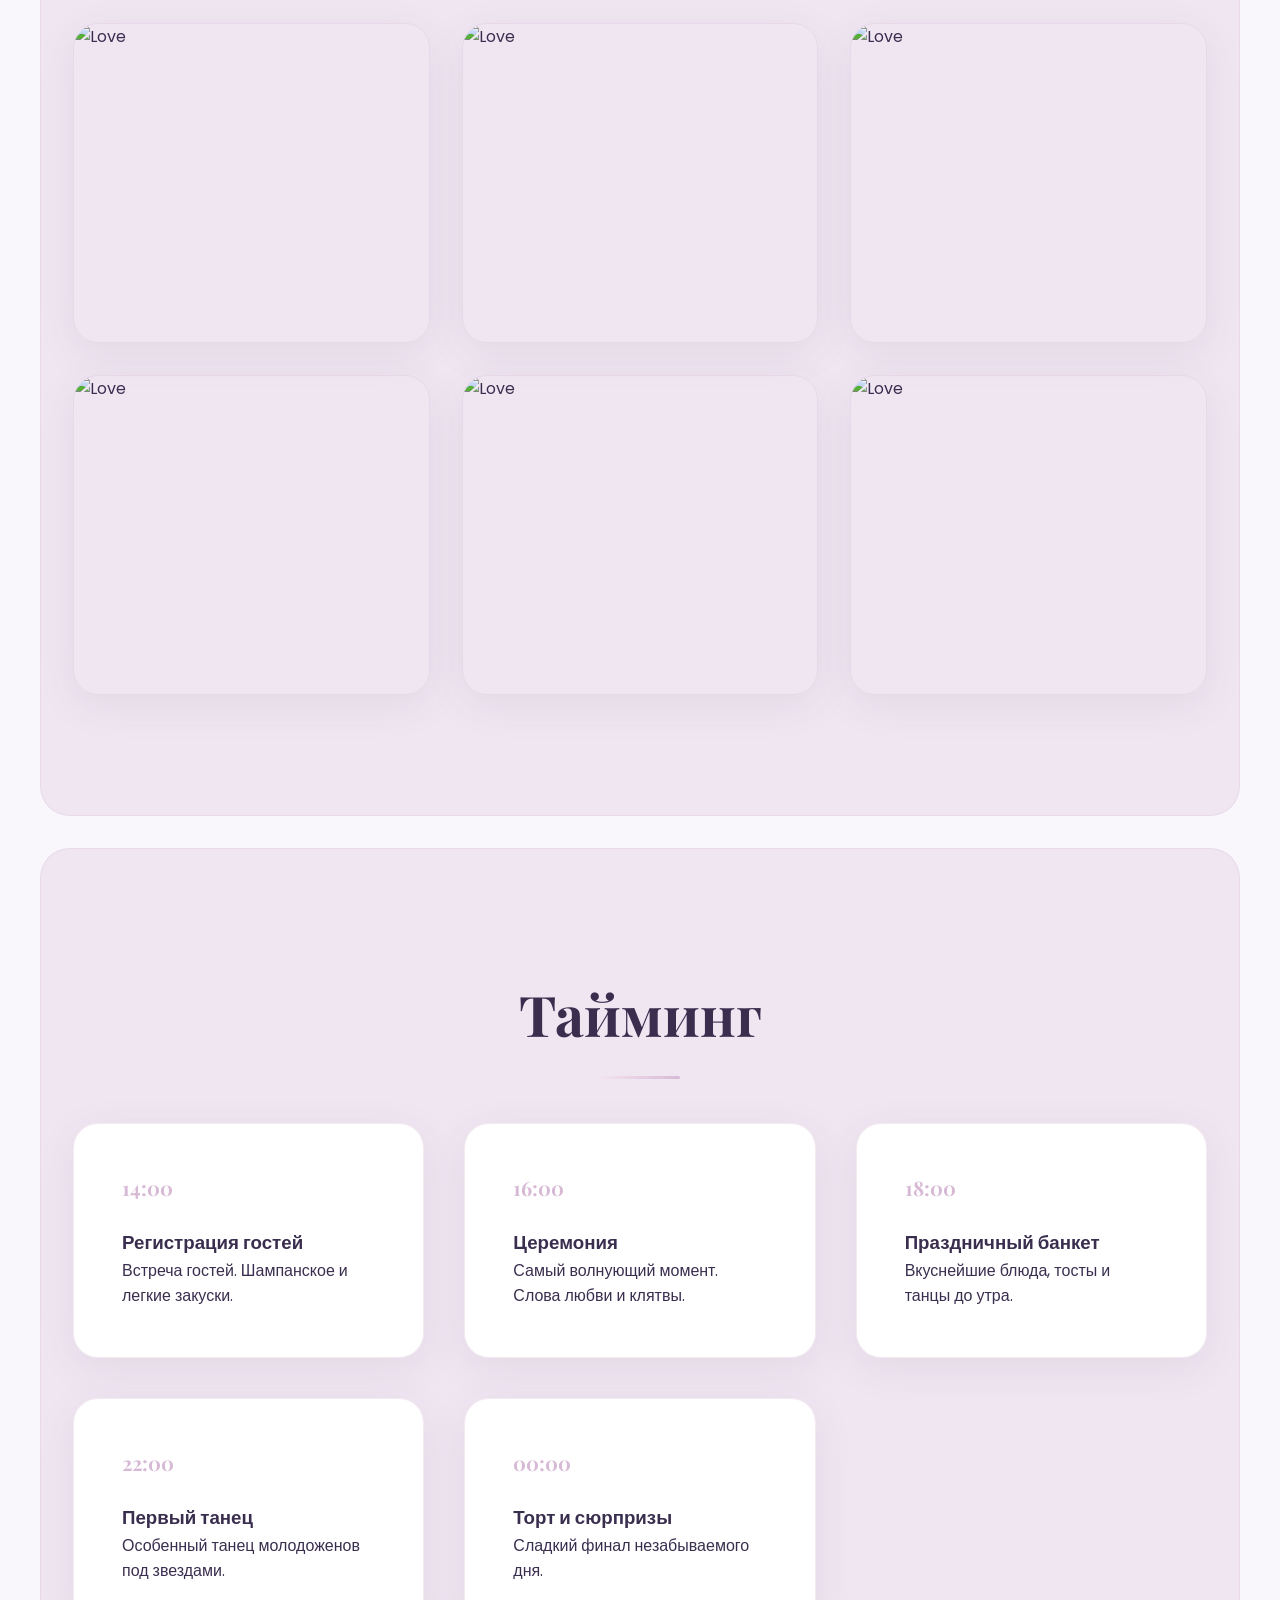
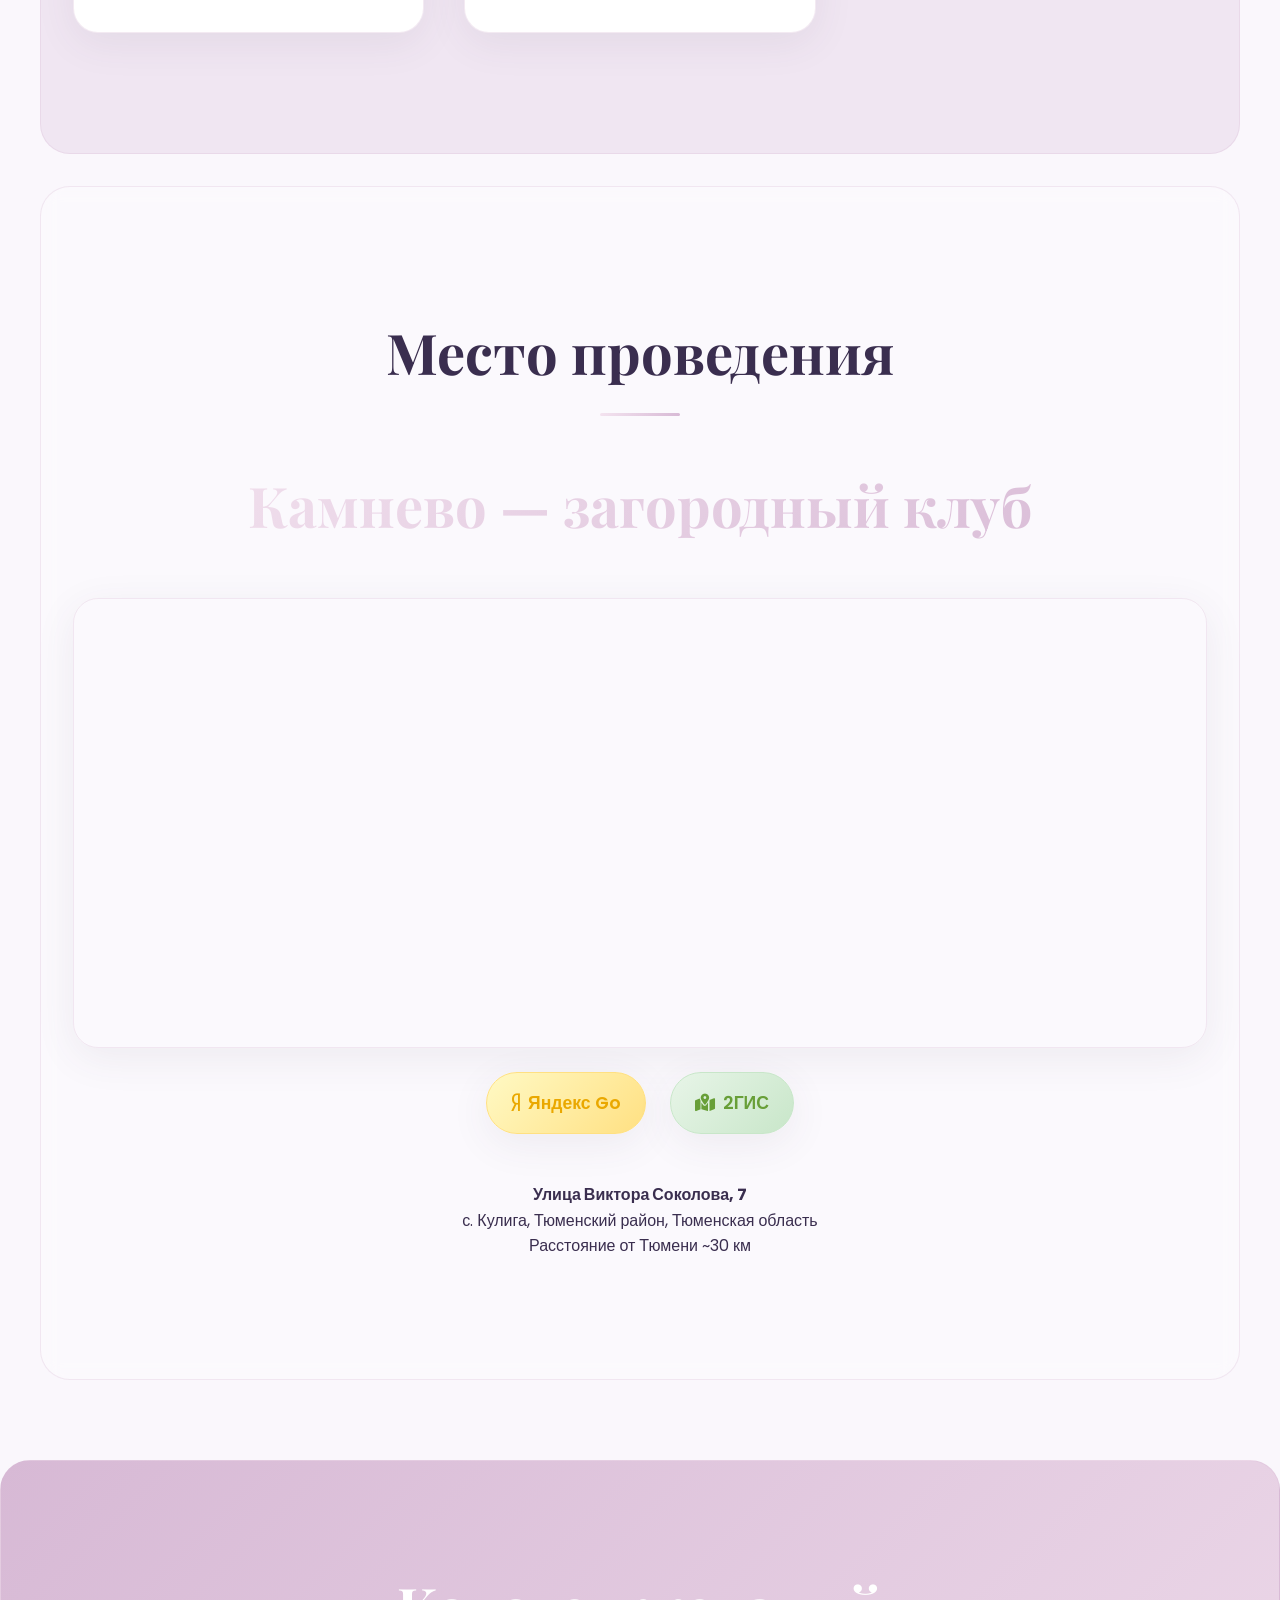
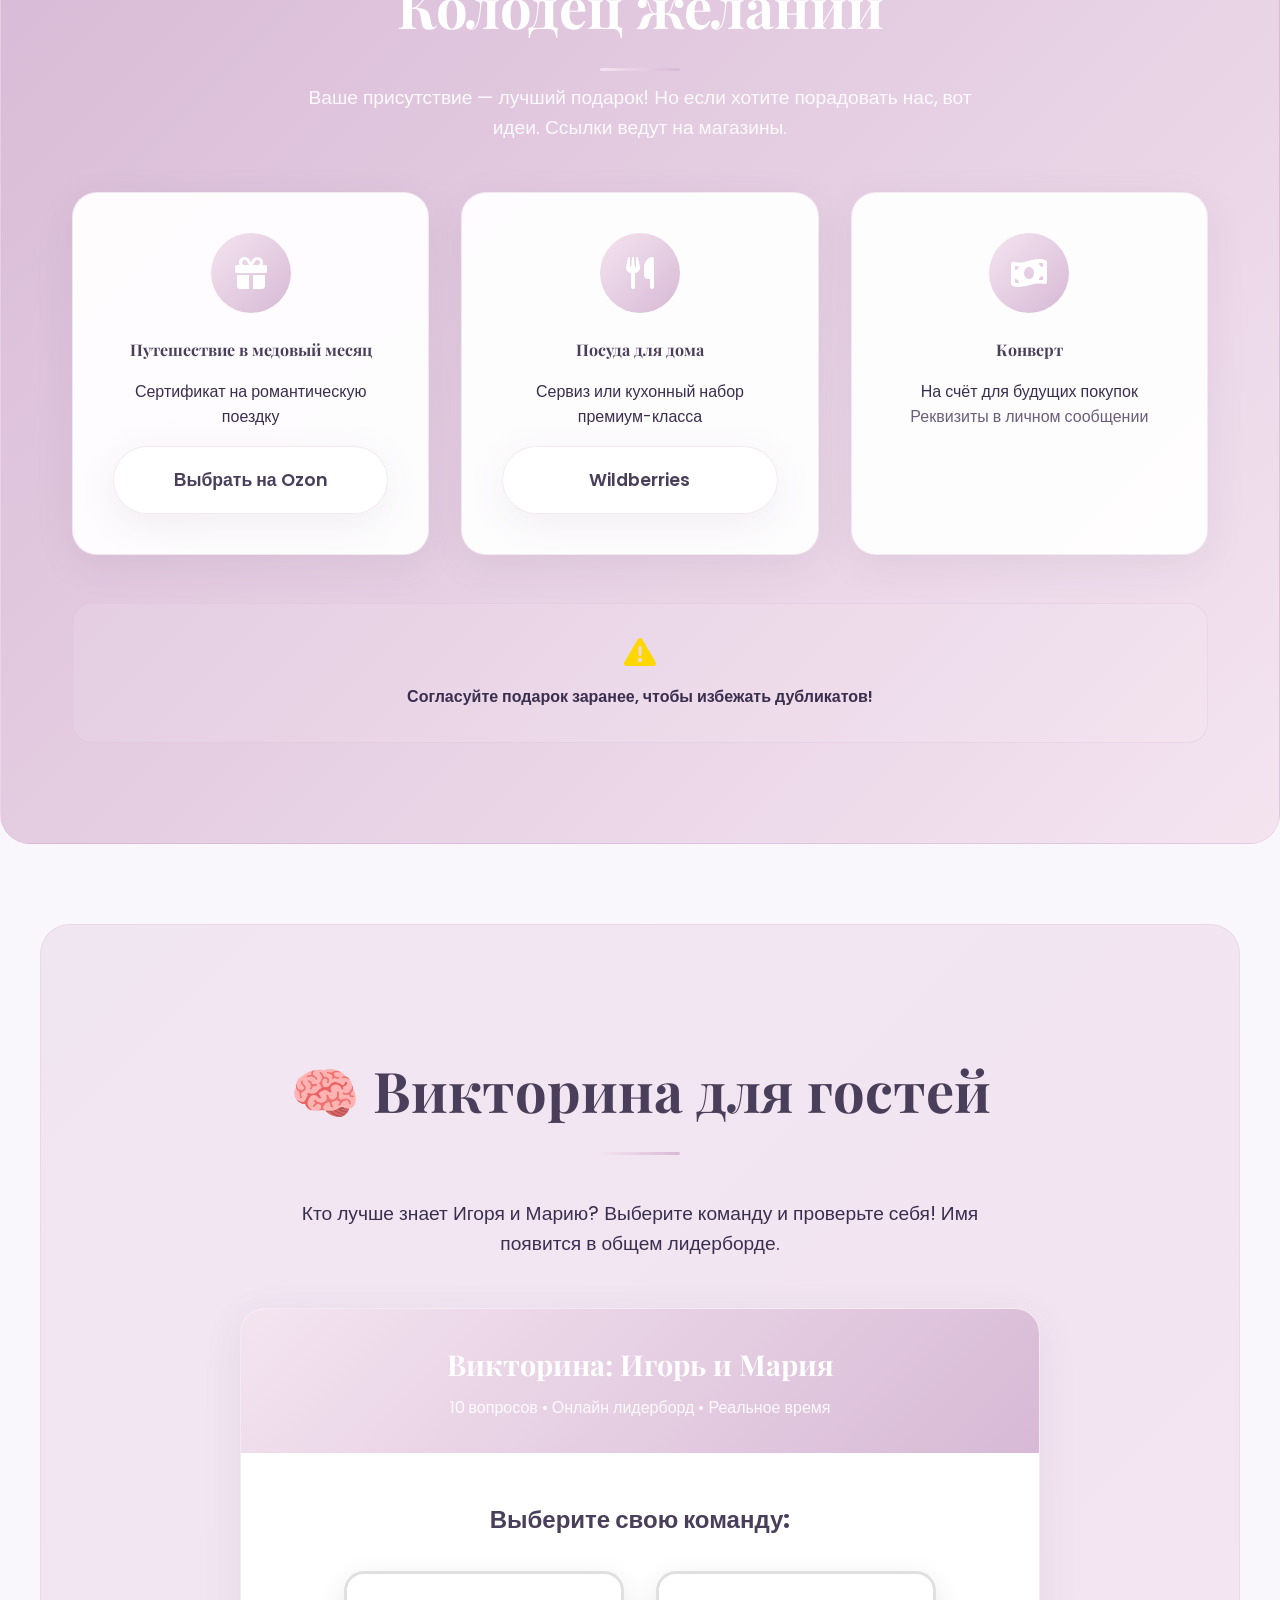
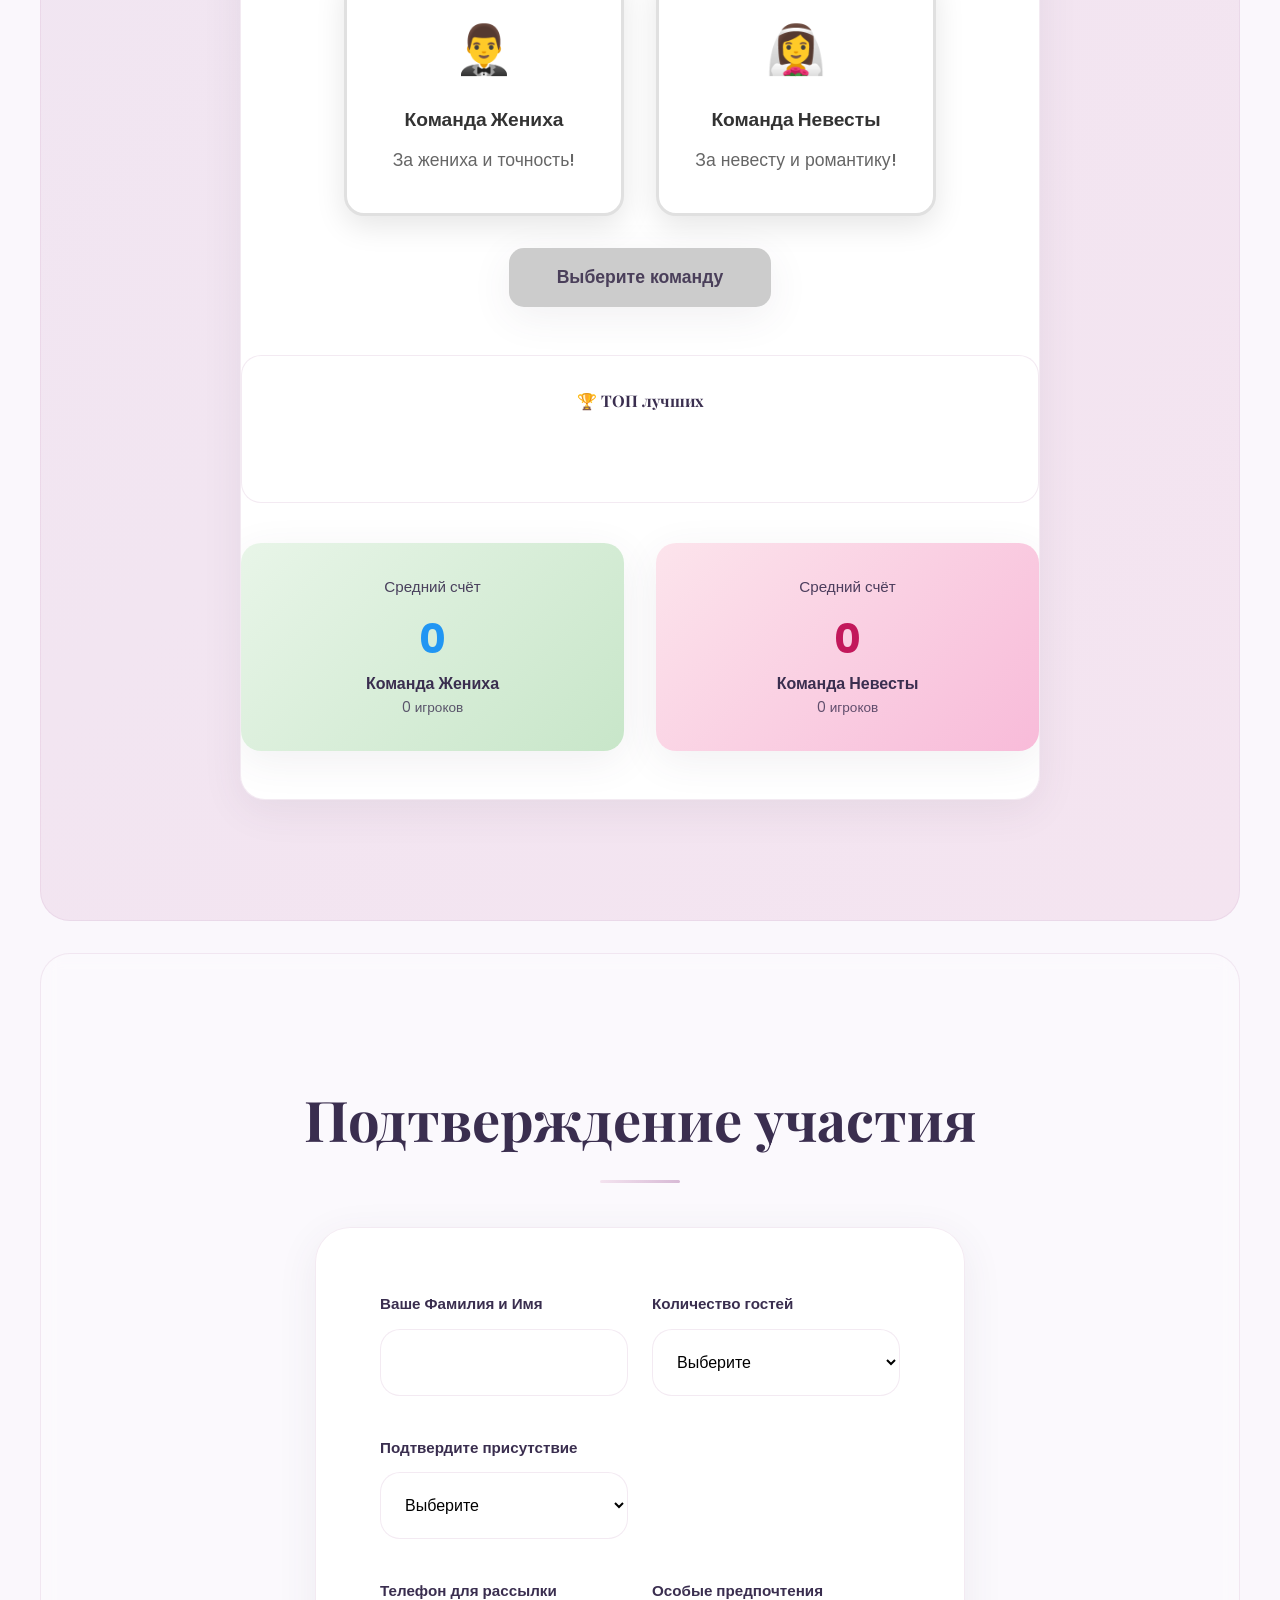
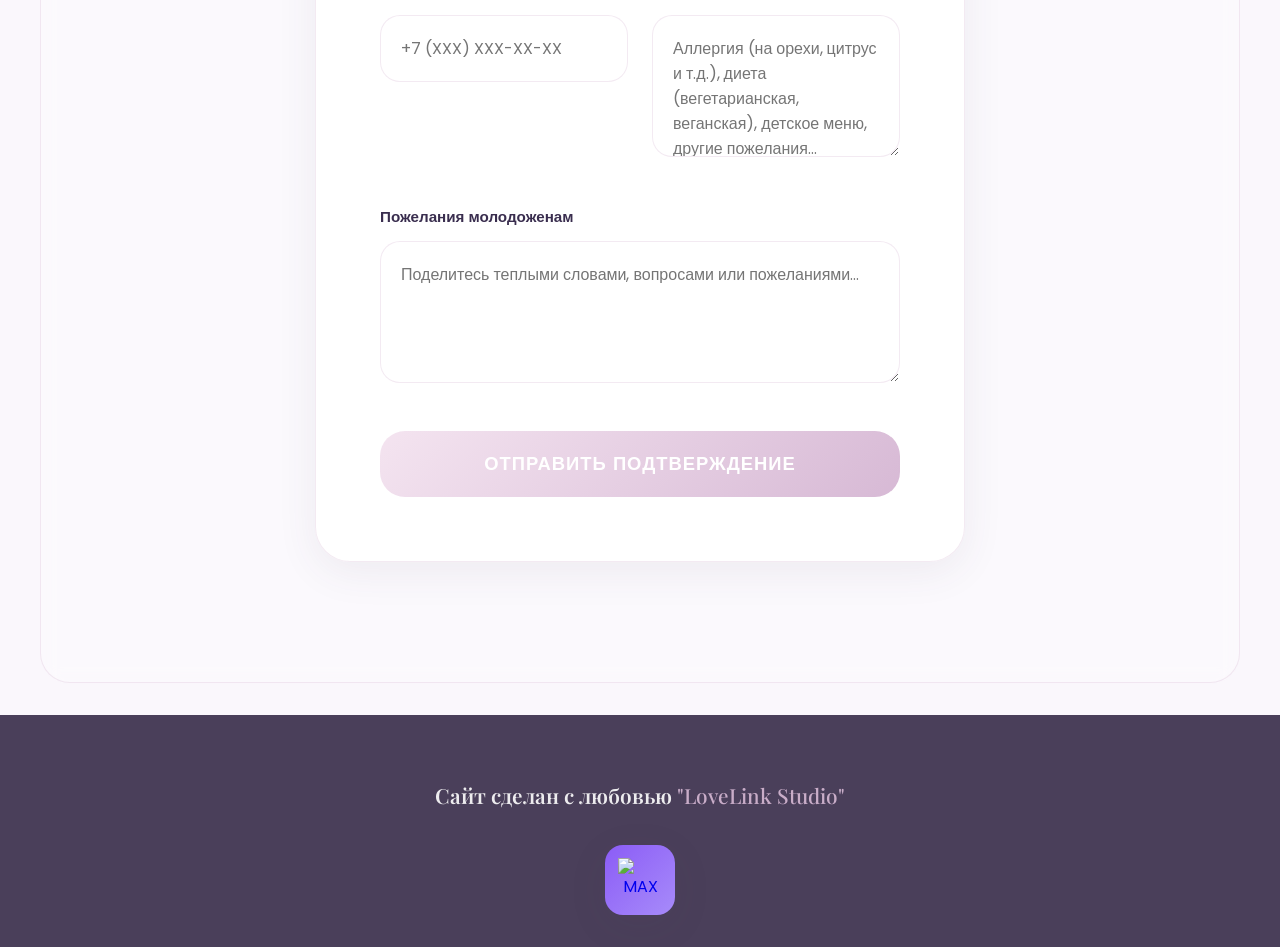
==== commit 810d4403: "Update index.html" ====
--- a/index.html
+++ b/index.html
@@ -2129,7 +2129,7 @@
     <form class="rsvp-form" id="rsvpForm" data-aos="zoom-in">
         <div class="form-row">
             <div class="form-group">
-                <label>Ваше имя *</label>
+                <label>Ваше Фамилия и Имя</label>
                 <input type="text" id="guestName" required>
             </div>
             <div class="form-group">
@@ -2145,7 +2145,7 @@
         </div>
         <div class="form-row">
             <div class="form-group">
-                <label>Присутствуете? *</label>
+                <label>Подтвердите присутствие</label>
                 <select id="attendance" required>
                     <option value="">Выберите</option>
                     <option value="yes">Да, приеду ❤️</option>
@@ -2156,12 +2156,12 @@
         </div>
         <div class="form-row">
             <div class="form-group">
-                <label>Телефон для рассылки *</label>
+                <label>Телефон для рассылки</label>
                 <input type="tel" id="phone" required placeholder="+7 (XXX) XXX-XX-XX">
             </div>
             <div class="form-group">
                 <label>Особые предпочтения</label>
-                <textarea id="preferences" rows="4" placeholder="Аллергия (на орехи, глютен и т.д.), диета (вегетарианская, веганская), другие пожелания..."></textarea>
+                <textarea id="preferences" rows="4" placeholder="Аллергия (на орехи, цитрус и т.д.), диета (вегетарианская, веганская), детское меню, другие пожелания..."></textarea>
             </div>
         </div>
         <div class="form-group">
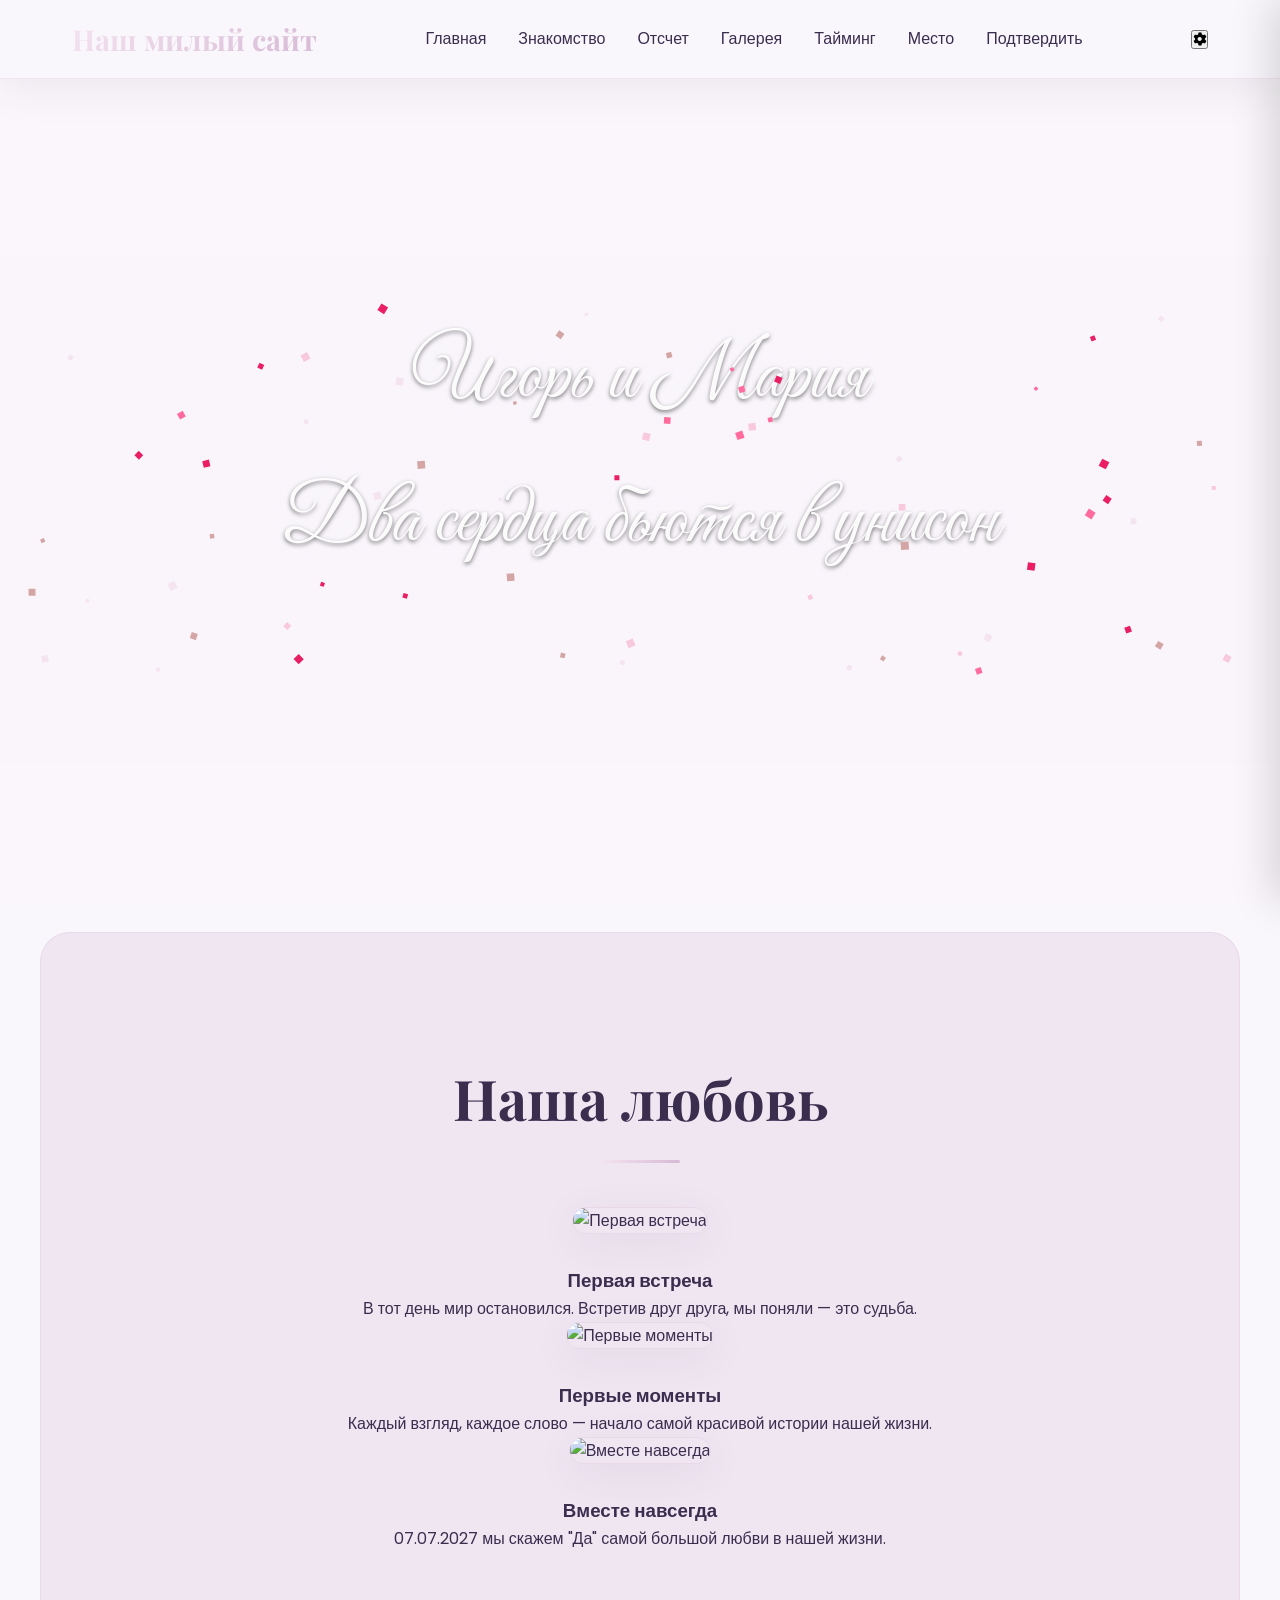
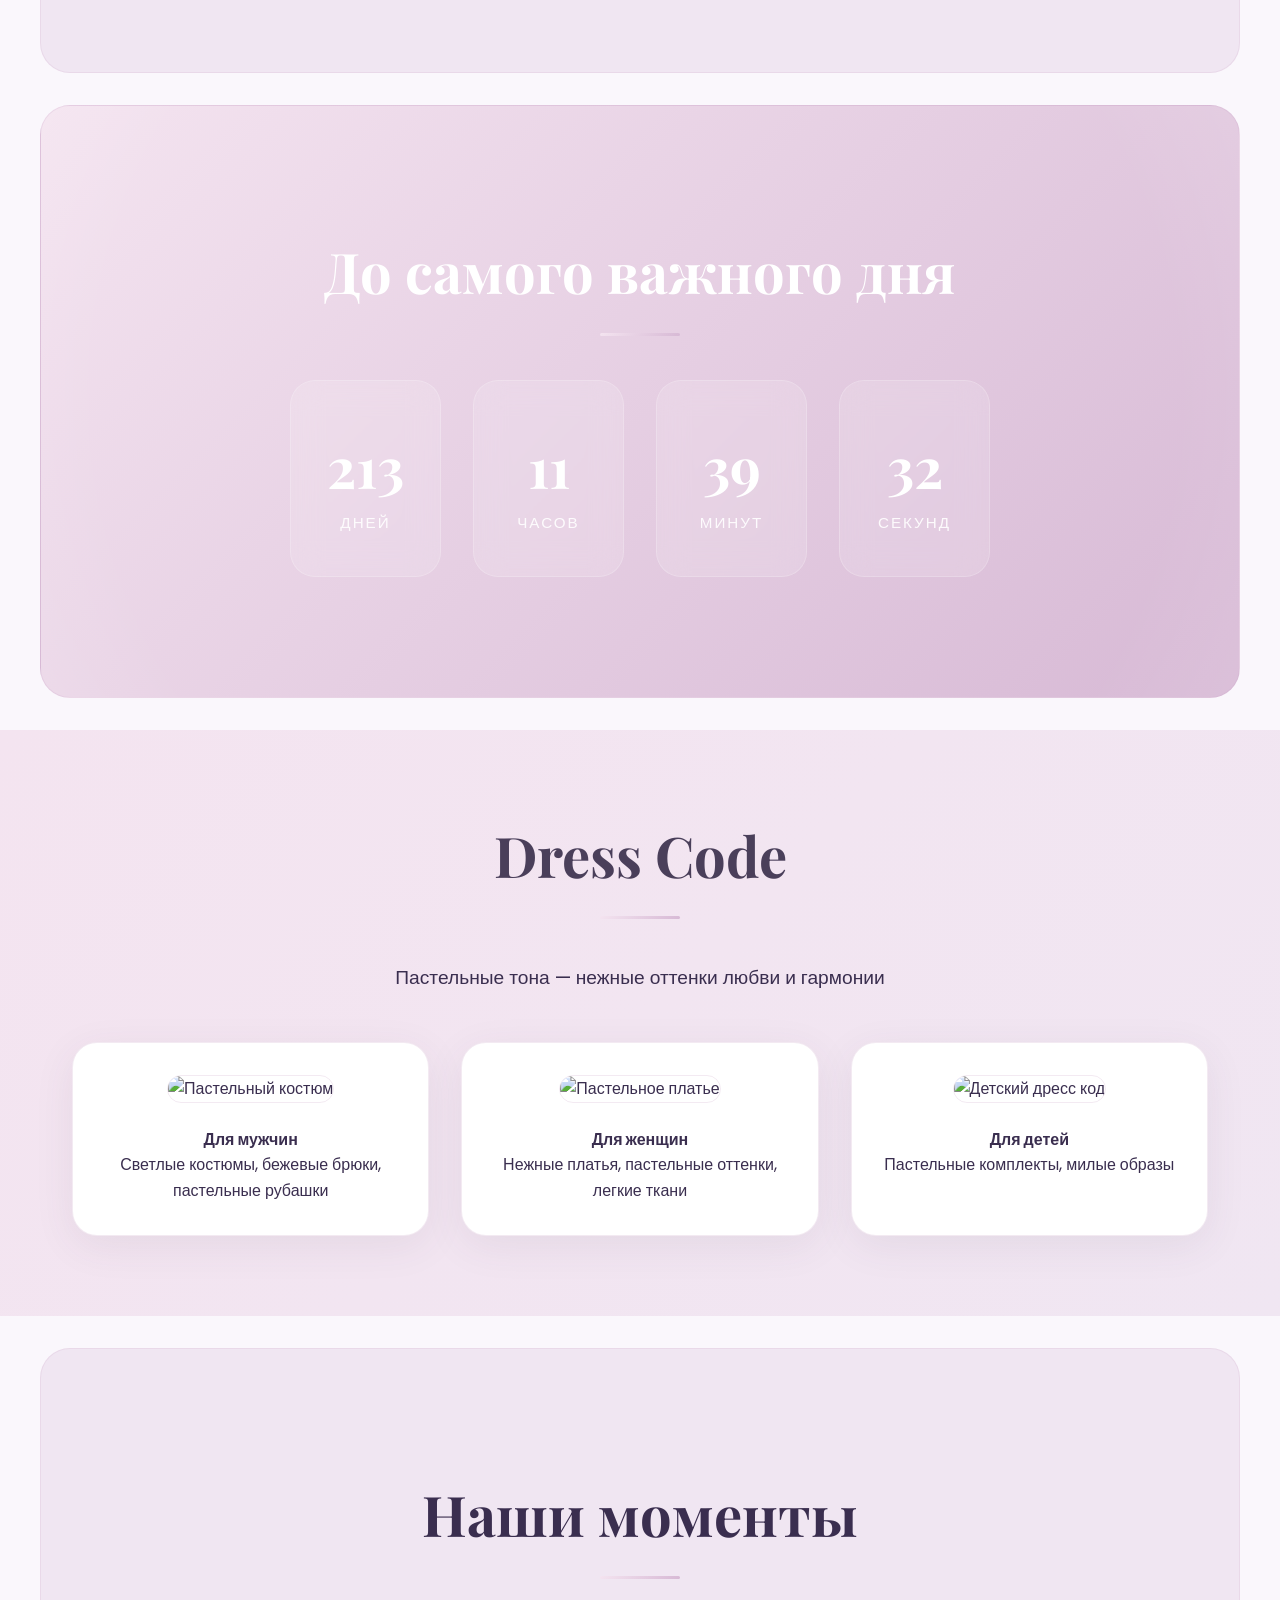
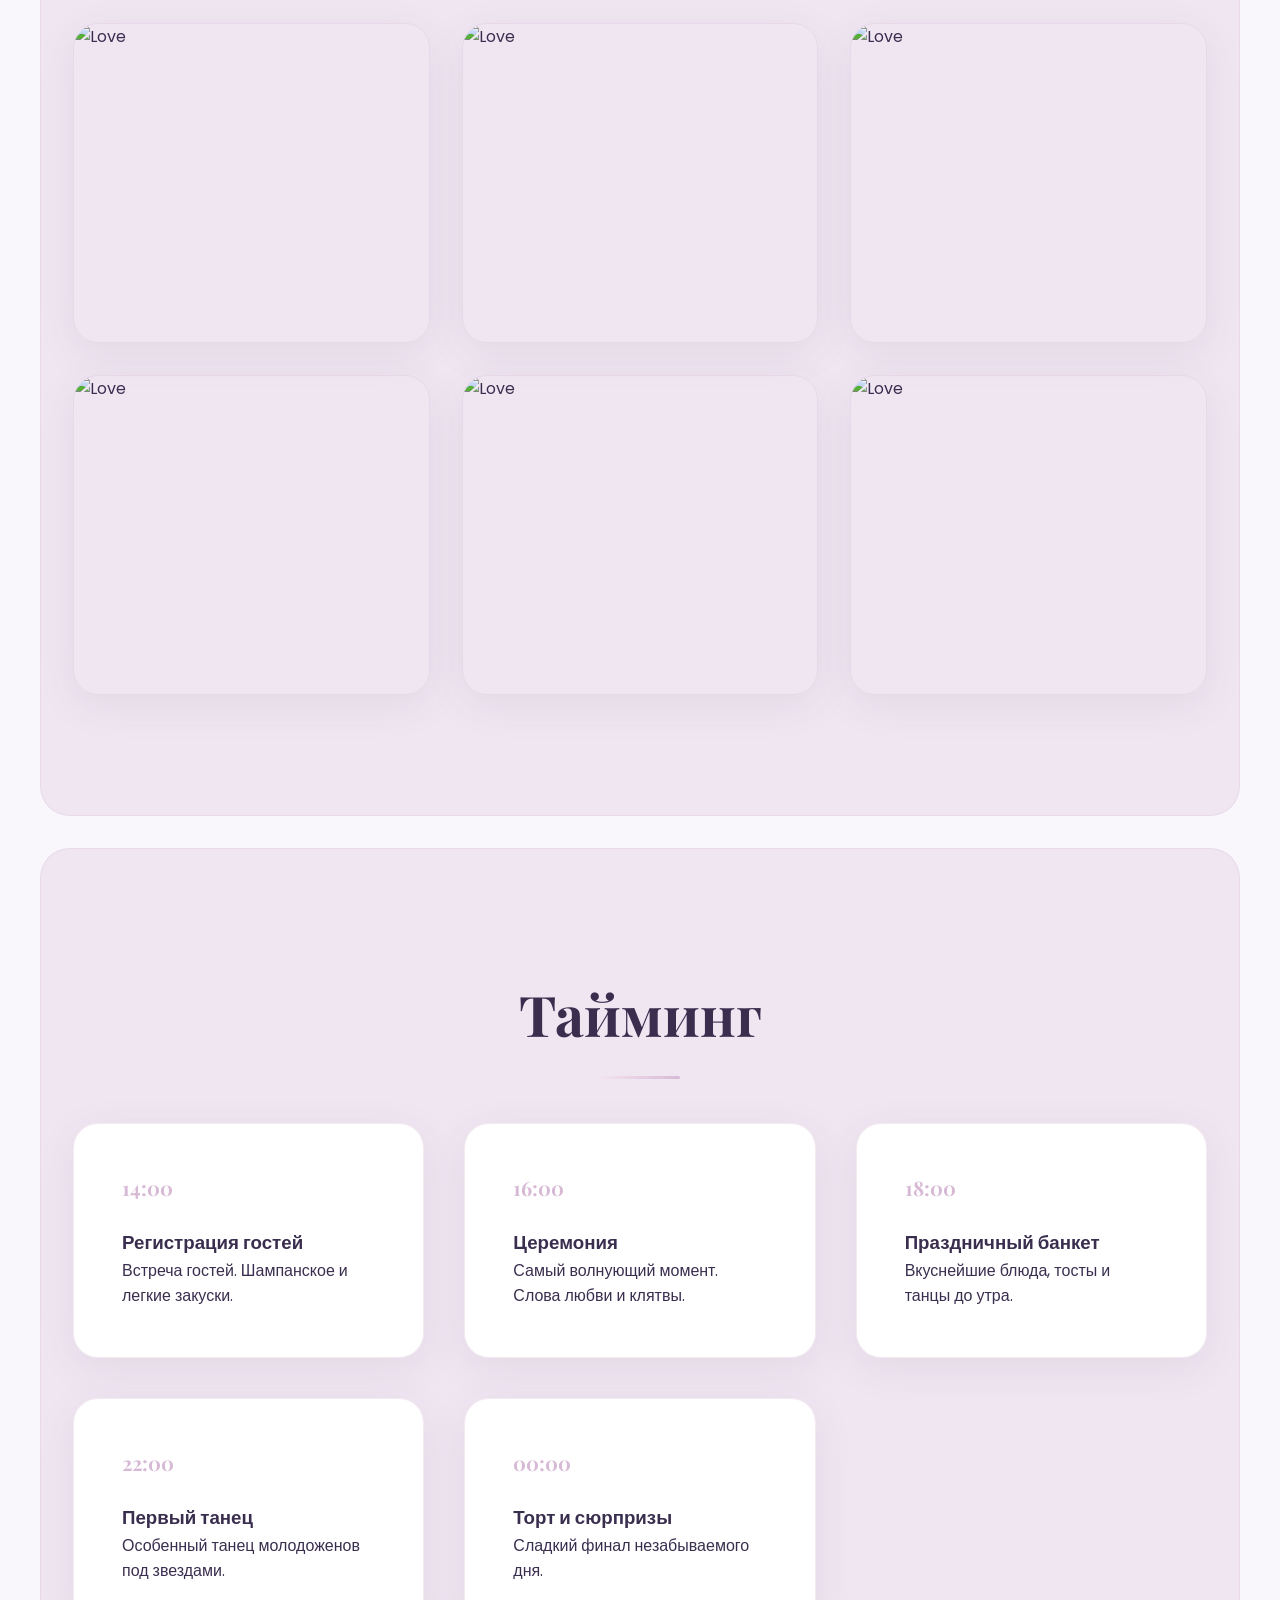
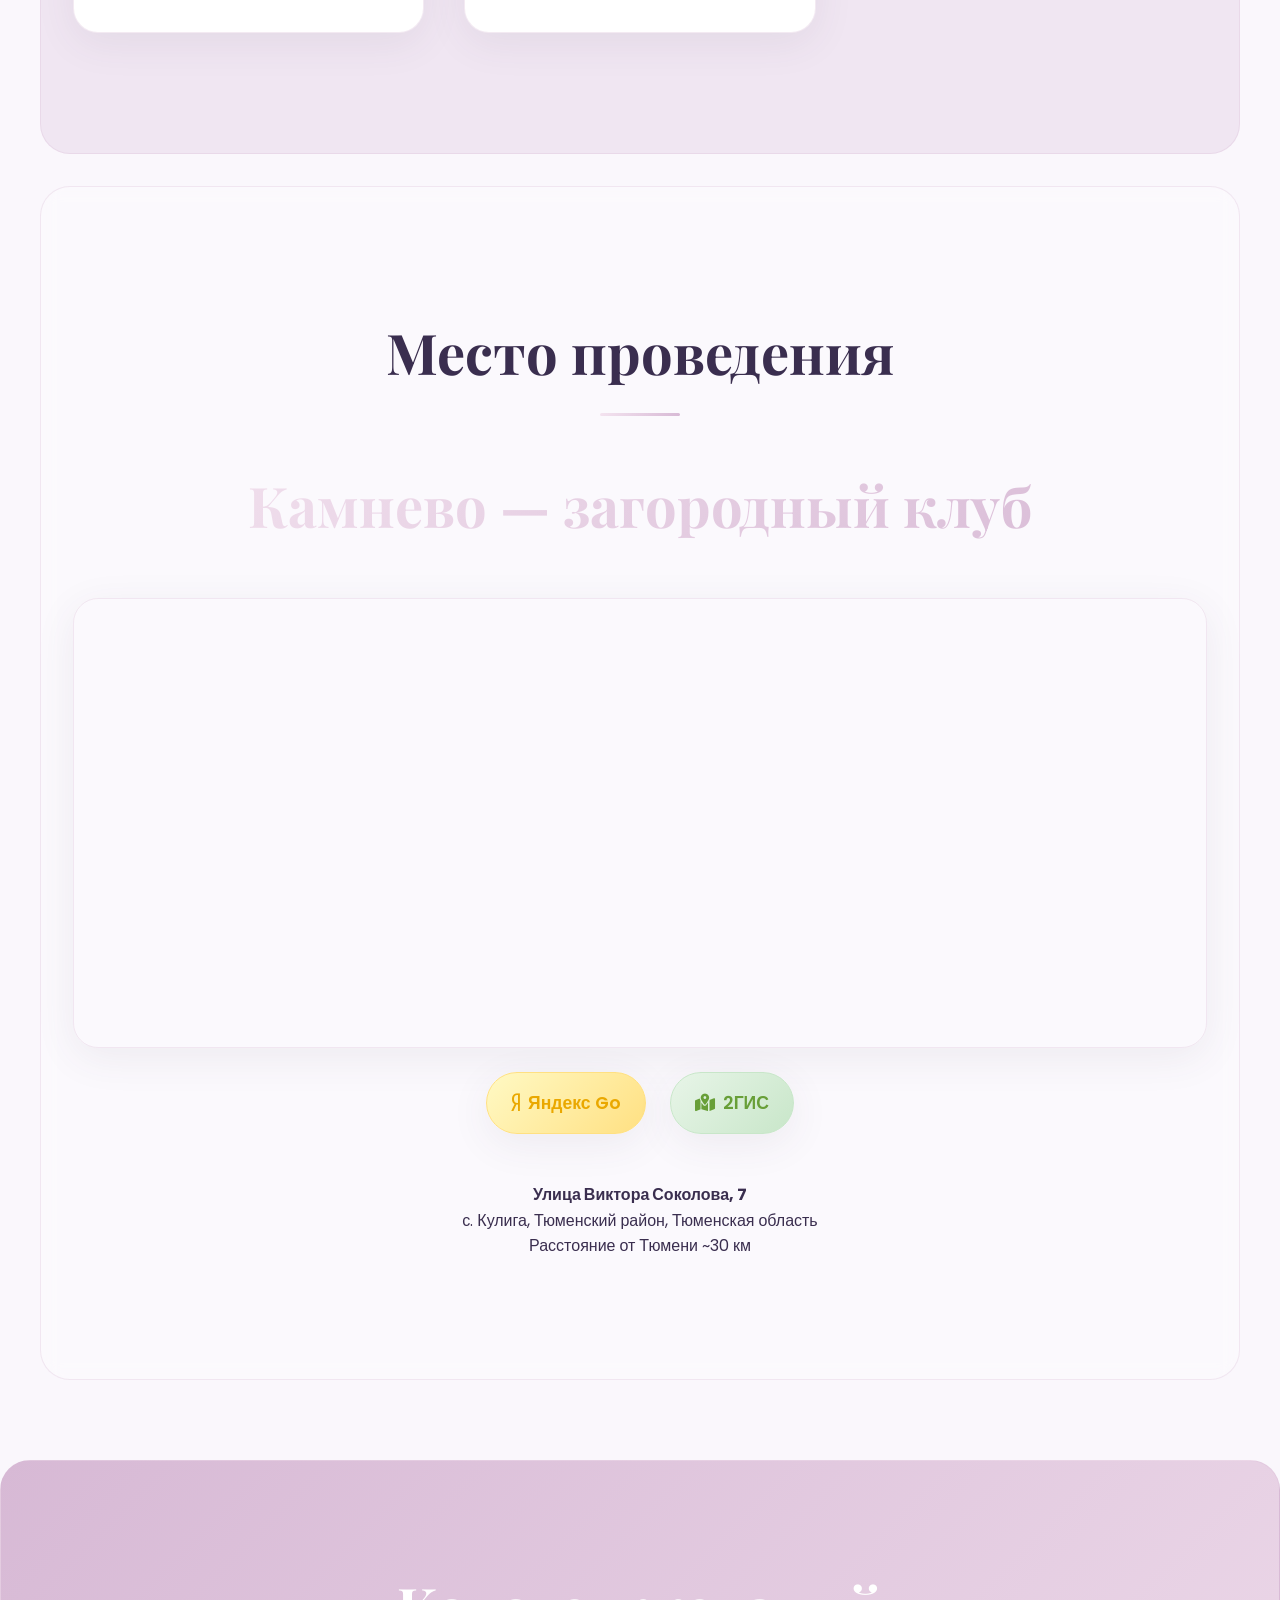
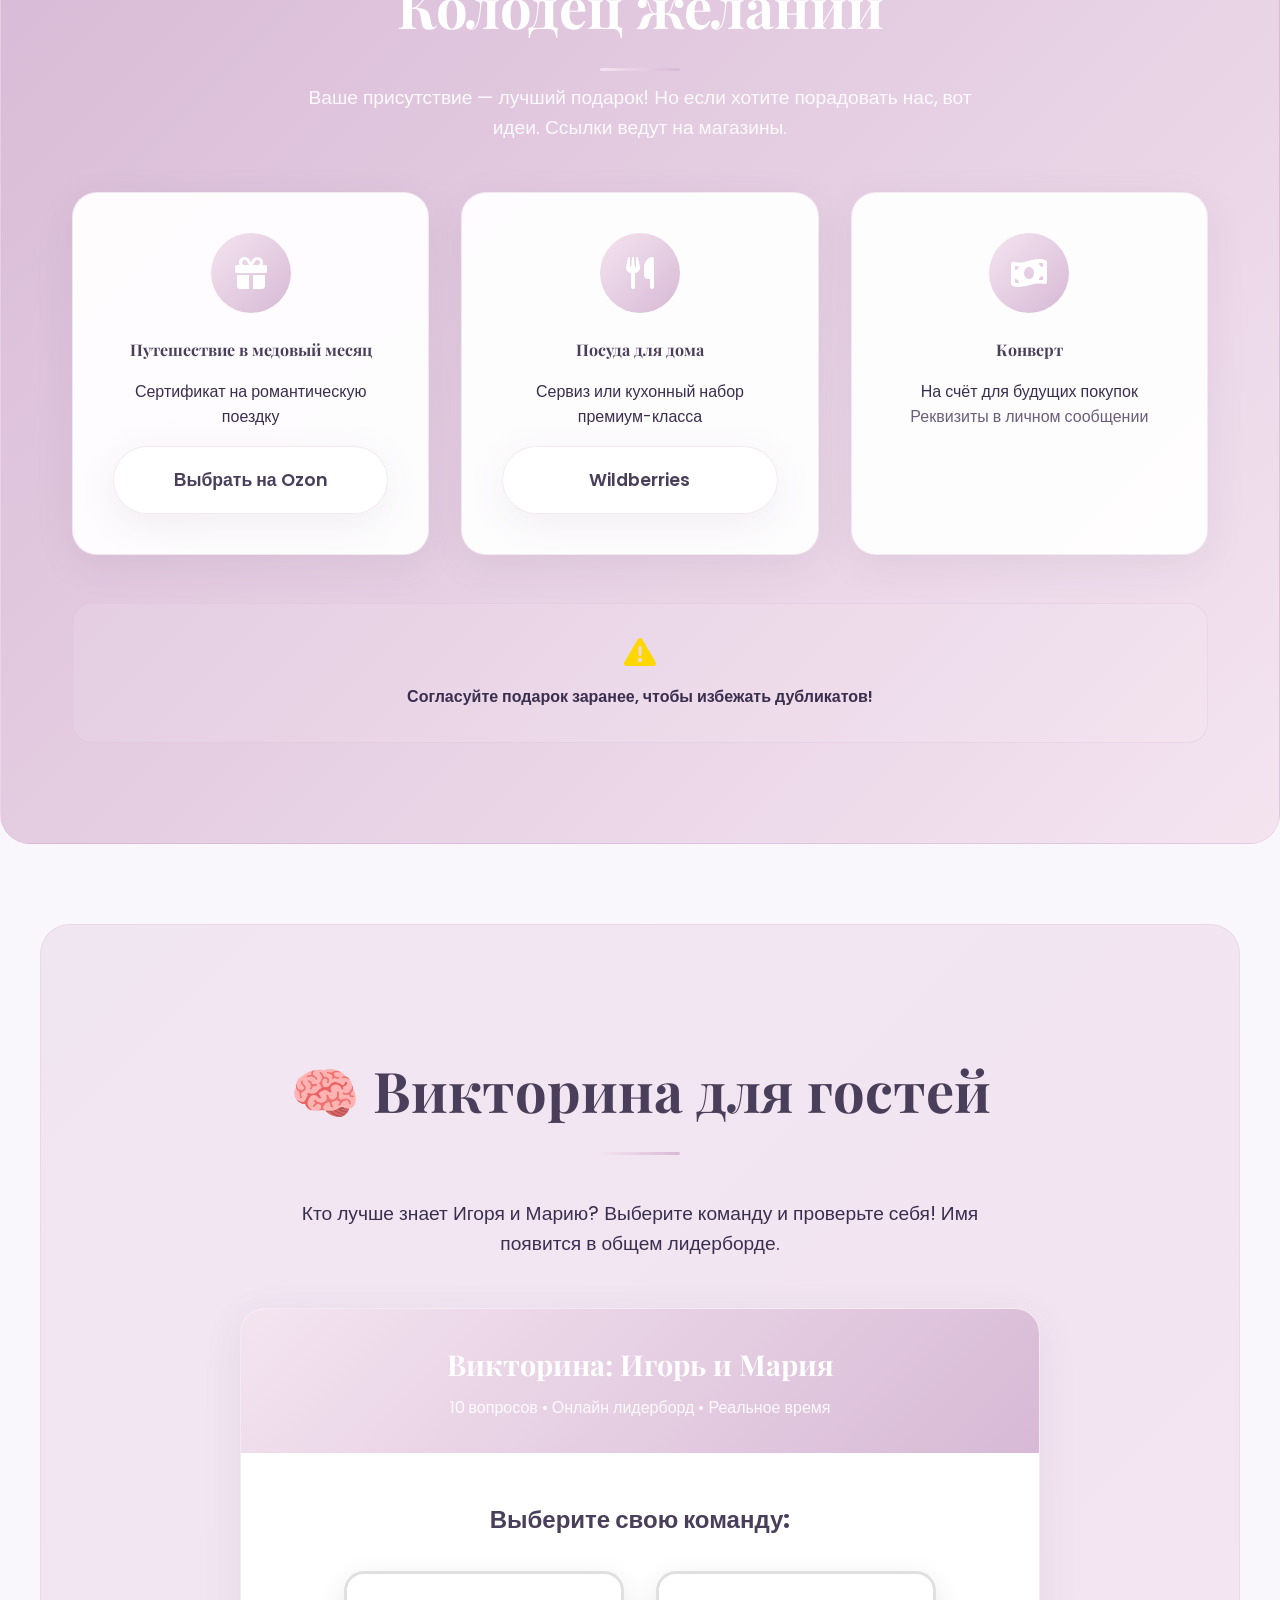
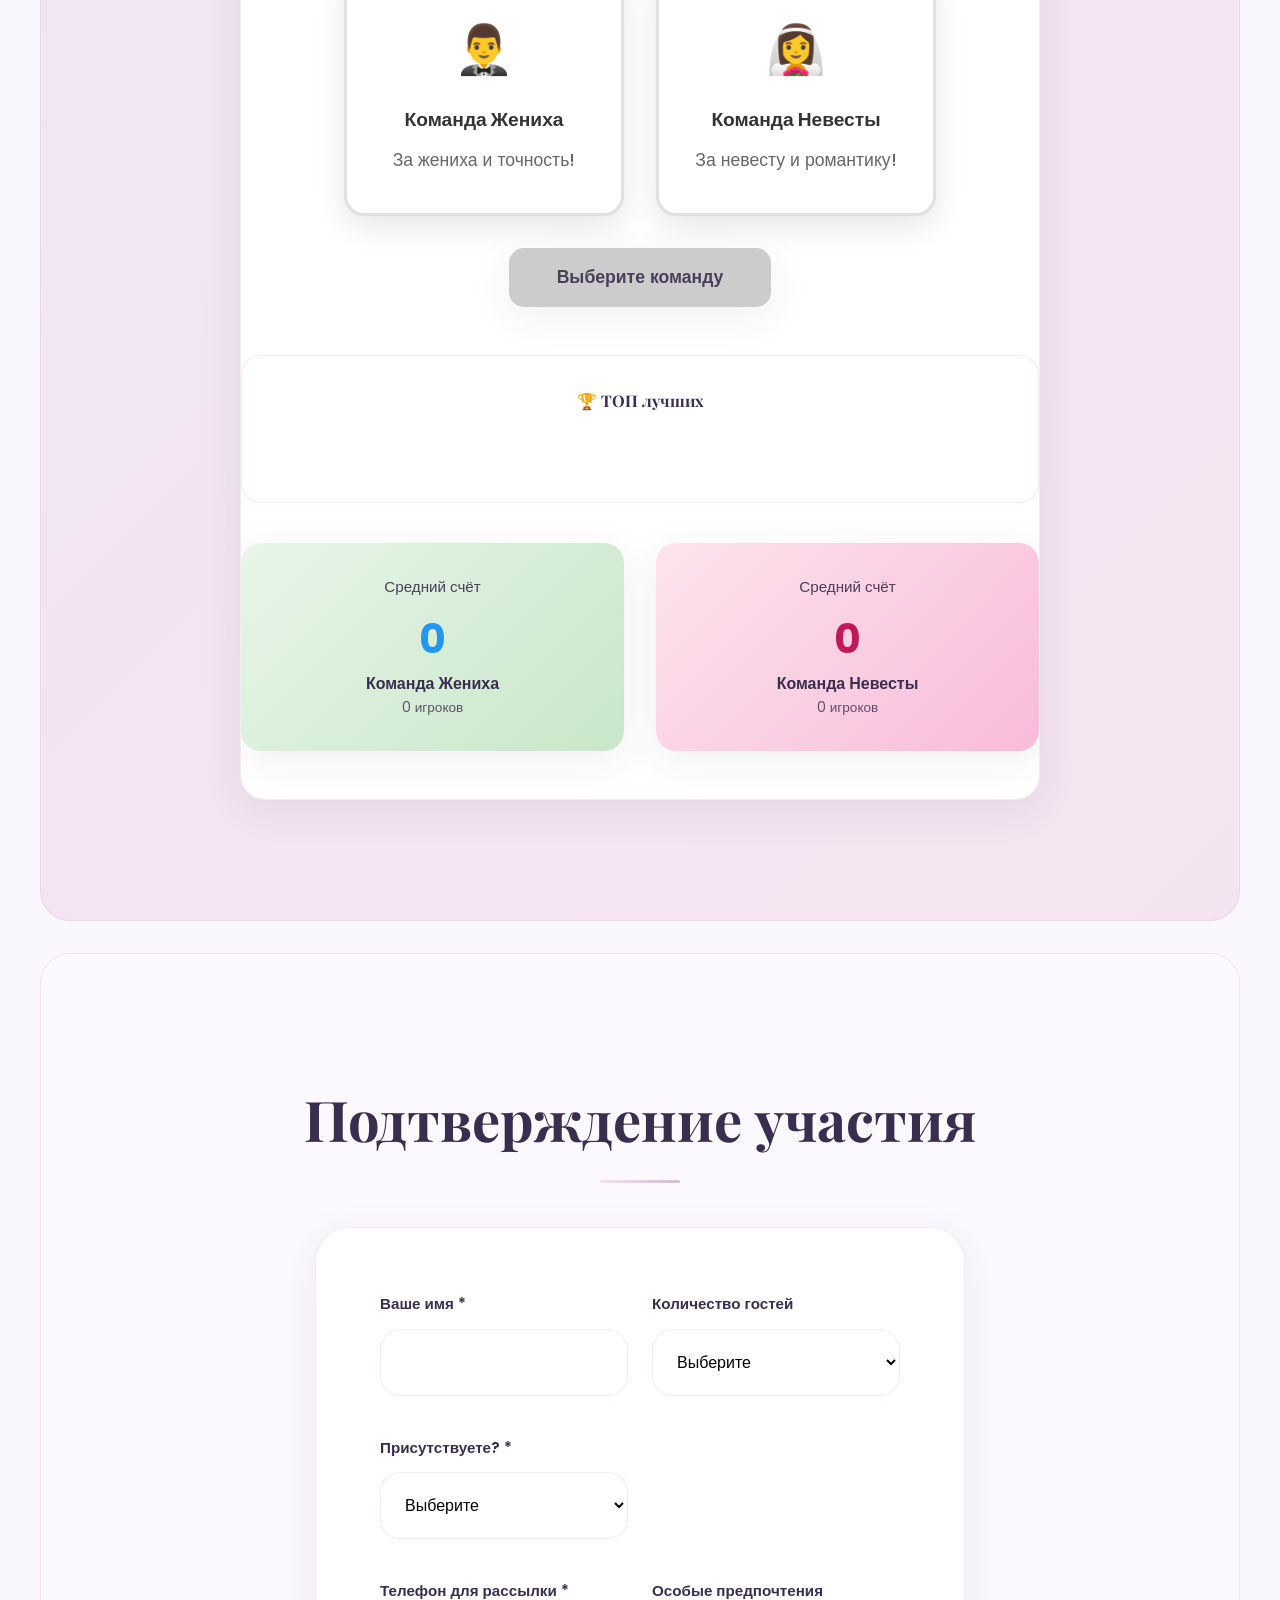
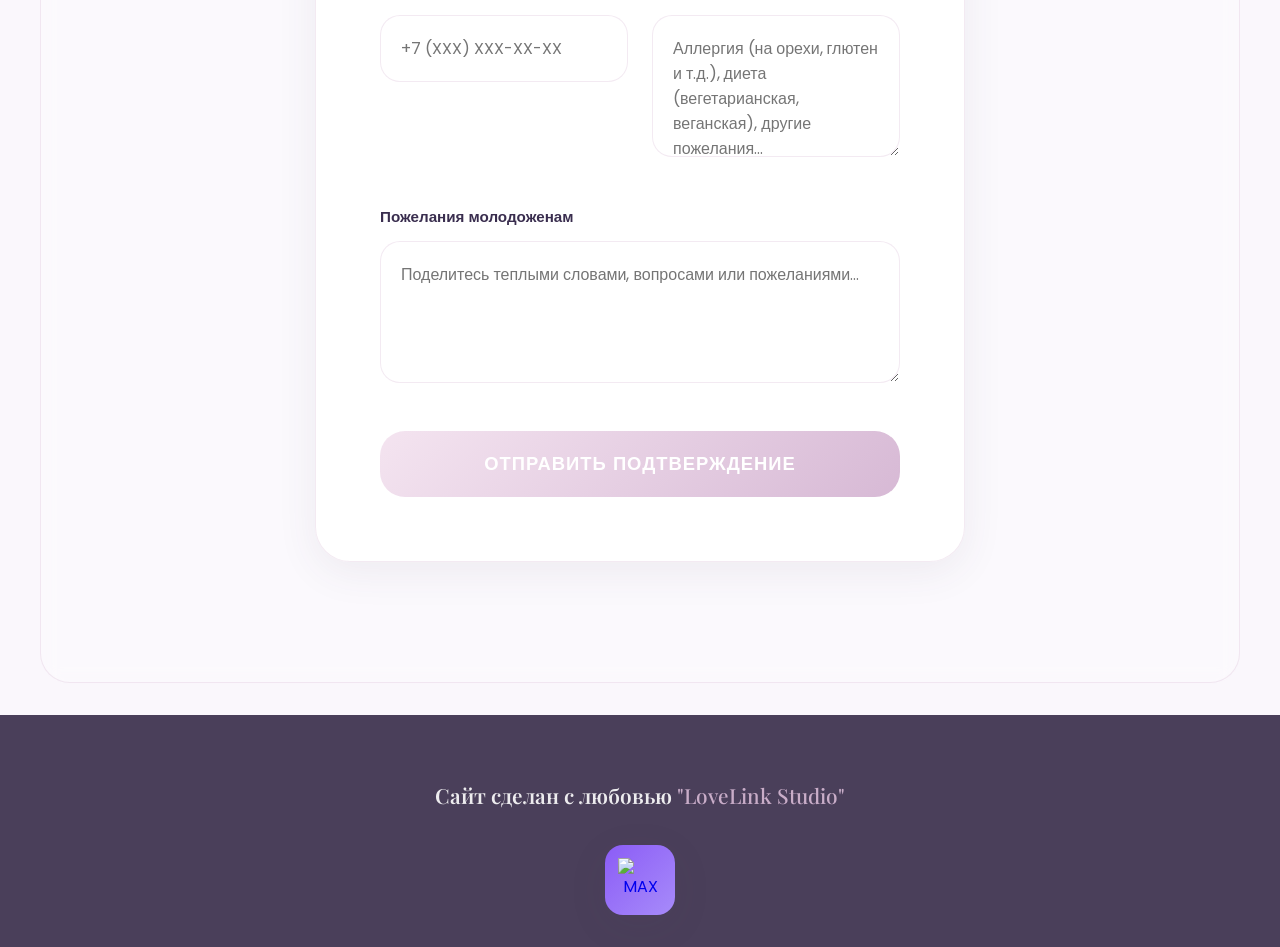
==== commit 5238261e: "Update and rename dikidi.html to index.html" ====
--- a/index.html
+++ b/index.html
@@ -4,7 +4,6 @@
     <meta charset="UTF-8">
     <meta name="viewport" content="width=device-width, initial-scale=1.0">
     <title>Свадебная сказка Игорь и Мария</title>
-    <link rel="shortcut icon" href="https://raw.githubusercontent.com/LoveLinkStudio/WeddingLLS/main/LLS.ico" type="image/x-icon">
     <script src="https://unpkg.com/aos@2.3.1/dist/aos.js"></script>
     <link href="https://unpkg.com/aos@2.3.1/dist/aos.css" rel="stylesheet">
     <link href="https://fonts.googleapis.com/css2?family=Playfair+Display:wght@400;700&family=Poppins:wght@300;400;600&display=swap" rel="stylesheet">
@@ -181,7 +180,7 @@
 right: 0;
 bottom: 0;
 font-family: 'Great Vibes', 'Playfair Display', serif;
-font-size: clamp(2rem, 5.5vw, 4rem);
+font-size: clamp(2.5rem, 7vw, 5rem);
 color: rgba(255, 255, 255, 0.95);
 display: flex;
 flex-direction: column;
@@ -2129,7 +2128,7 @@
     <form class="rsvp-form" id="rsvpForm" data-aos="zoom-in">
         <div class="form-row">
             <div class="form-group">
-                <label>Ваше Фамилия и Имя</label>
+                <label>Ваше имя *</label>
                 <input type="text" id="guestName" required>
             </div>
             <div class="form-group">
@@ -2145,7 +2144,7 @@
         </div>
         <div class="form-row">
             <div class="form-group">
-                <label>Подтвердите присутствие</label>
+                <label>Присутствуете? *</label>
                 <select id="attendance" required>
                     <option value="">Выберите</option>
                     <option value="yes">Да, приеду ❤️</option>
@@ -2156,12 +2155,12 @@
         </div>
         <div class="form-row">
             <div class="form-group">
-                <label>Телефон для рассылки</label>
+                <label>Телефон для рассылки *</label>
                 <input type="tel" id="phone" required placeholder="+7 (XXX) XXX-XX-XX">
             </div>
             <div class="form-group">
                 <label>Особые предпочтения</label>
-                <textarea id="preferences" rows="4" placeholder="Аллергия (на орехи, цитрус и т.д.), диета (вегетарианская, веганская), детское меню, другие пожелания..."></textarea>
+                <textarea id="preferences" rows="4" placeholder="Аллергия (на орехи, глютен и т.д.), диета (вегетарианская, веганская), другие пожелания..."></textarea>
             </div>
         </div>
         <div class="form-group">
